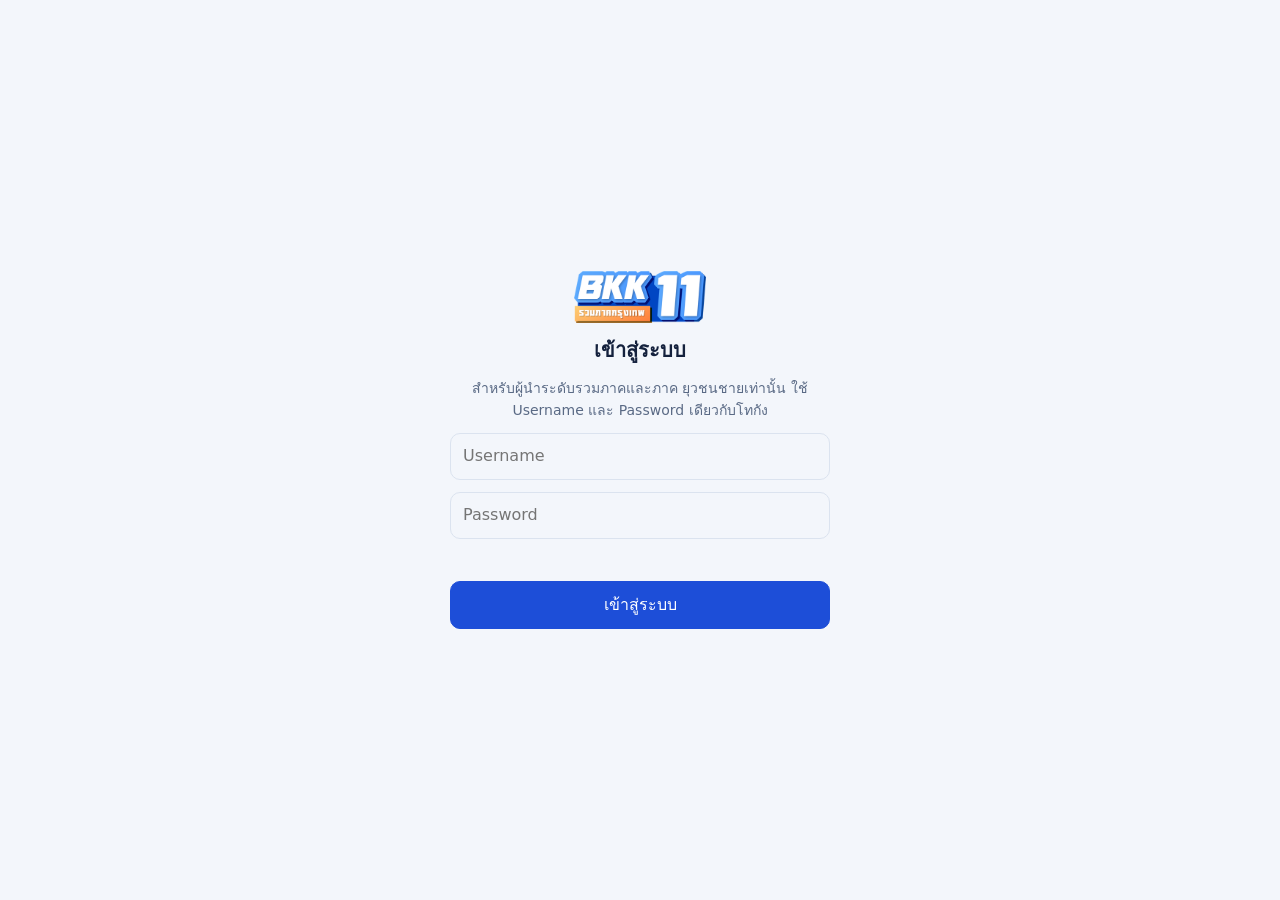
==== index.html @ a371a0e1 "publish 53c1bf3" ====
<!DOCTYPE html>
<html lang="th">
<head>
<meta charset="utf-8">
<meta http-equiv="Content-Security-Policy" content="default-src 'self'; script-src 'self' 'sha256-mT9odnDzJzfBz4e263fY+2BQwwF2Q+GT6mLduDfjAtA=' 'sha256-Hk8VQSekG6UN3Jz0m8PnPAb4PW6BmAmcJpfe3RMShoQ=' 'sha256-FR8+faycVussydW7+wZdRPzF1A2oTduJspkl3uWVV74='; style-src 'self' https://fonts.googleapis.com 'sha256-twObkyRfcx3Y1MWbtVbzFSjQJfq7ZzlH93lX5yeFLM4='; font-src https://fonts.gstatic.com; img-src 'self' data: blob:; connect-src 'self' https://cqdzfsucpivsgznfpjxl.supabase.co https://script.google.com https://script.googleusercontent.com; manifest-src 'self'; worker-src 'self'; object-src 'none'; frame-src 'none'; base-uri 'self'; form-action 'self'">
<meta name="viewport" content="width=device-width, initial-scale=1, viewport-fit=cover">
<meta name="theme-color" content="#ffffff" media="(prefers-color-scheme: light)">
<meta name="theme-color" content="#151d2e" media="(prefers-color-scheme: dark)">
<meta name="description" content="ระบบสำหรับ Admin รภ.11 (รวมภาคกรุงเทพ 11)">
<title>ระบบสำหรับ Admin รภ.11</title>
<link rel="icon" href="favicon.ico" sizes="any">
<link rel="icon" type="image/png" href="favicon.png">
<link rel="apple-touch-icon" href="apple-touch-icon.png">
<link rel="manifest" href="manifest.webmanifest">
<meta name="mobile-web-app-capable" content="yes">
<meta name="apple-mobile-web-app-capable" content="yes">
<meta name="apple-mobile-web-app-status-bar-style" content="black-translucent">
<meta name="apple-mobile-web-app-title" content="Admin รภ.11">
<link rel="preconnect" href="https://fonts.googleapis.com">
<link rel="preconnect" href="https://fonts.gstatic.com" crossorigin>
<link href="https://fonts.googleapis.com/css2?family=Noto+Sans+Thai:wght@400;500;700&display=swap" rel="stylesheet">
<script>try{var th=localStorage.getItem("bkk11-theme");if(th==="light"||th==="dark")document.documentElement.dataset.theme=th}catch(e){}</script>
<style>
:root {
  color-scheme: light;
  --bg: #f3f6fb;
  --card: #fff;
  --ink: #14213d;
  --mute: #5a6a85;
  --line: #dbe3ef;
  --brand: #1d4ed8;
  --brand-ink: #fff;
  --warn: #b45309;
  --warn-bg: #fef3c7;
  --bad: #b91c1c;
  --bad-bg: #fee2e2;
  --ok: #166534;
  --ok-bg: #dcfce7;
  --lv-bkk: #1d4ed8;
  --lv-dept: #7c3aed;
  --lv-all: #c2410c;
  --v-bbn: #16a34a;
  --v-bkt: #ca8a04;
  --v-c2: #2563eb;
  --v-c3: #9333ea;
  --v-c4: #ea580c;
  --v-c5: #db2777;
  --r: 14px;
  --sat: env(safe-area-inset-top, 0px);
  --sal: env(safe-area-inset-left, 0px);
  --sar: env(safe-area-inset-right, 0px);
  --sab: env(safe-area-inset-bottom, 0px);
  --bar: #0b2a6f;
  --tabs-h: 0px;
  --hdr-h: 100px;   /* sticky header height, measured by JS */
}
@media (prefers-color-scheme: dark) {
  :root:not([data-theme="light"]) {
    color-scheme: dark;
    --bg: #0d1320;
    --card: #151d2e;
    --ink: #e6ecf7;
    --mute: #9fb0cc;
    --line: #27324a;
    --brand: #60a5fa;
    --brand-ink: #0a1a33;
    --warn: #fbbf24;
    --warn-bg: #3a2c08;
    --bad: #fca5a5;
    --bad-bg: #3b1414;
    --ok: #86efac;
    --ok-bg: #10301c;
    --lv-bkk: #60a5fa;
    --lv-dept: #c4b5fd;
    --lv-all: #fdba74;
    --v-bbn: #4ade80;
    --v-bkt: #facc15;
    --v-c2: #60a5fa;
    --v-c3: #c084fc;
    --v-c4: #fb923c;
    --v-c5: #f472b6;
  }
}
:root[data-theme="dark"] {
  color-scheme: dark;
  --bg: #0d1320;
  --card: #151d2e;
  --ink: #e6ecf7;
  --mute: #9fb0cc;
  --line: #27324a;
  --brand: #60a5fa;
  --brand-ink: #0a1a33;
  --warn: #fbbf24;
  --warn-bg: #3a2c08;
  --bad: #fca5a5;
  --bad-bg: #3b1414;
  --ok: #86efac;
  --ok-bg: #10301c;
  --lv-bkk: #60a5fa;
  --lv-dept: #c4b5fd;
  --lv-all: #fdba74;
  --v-bbn: #4ade80;
  --v-bkt: #facc15;
  --v-c2: #60a5fa;
  --v-c3: #c084fc;
  --v-c4: #fb923c;
  --v-c5: #f472b6;
}
* { box-sizing: border-box; margin: 0; }
[hidden] { display: none !important; }
html { -webkit-text-size-adjust: 100%; scroll-padding-bottom: calc(100px + var(--sab)); }   /* keep things scrolled into view clear of the floating menu */
button { touch-action: manipulation; }
body {
  font-family: "Noto Sans Thai", system-ui, sans-serif;
  background: var(--bg);
  color: var(--ink);
  line-height: 1.55;
  font-size: 16px;
  min-height: 100dvh;   /* a short page (the first tab) still fills the screen, so iOS places the fixed menu at the true bottom */
  overscroll-behavior-y: none;
}
header {
  position: sticky;
  top: 0;
  z-index: 6;
  display: flex;
  align-items: center;
  gap: 14px;
  background: var(--card);
  border-bottom: 1px solid var(--line);
  padding: calc(var(--sat) + 22px) max(16px, var(--sar)) 12px max(16px, var(--sal));
}
header img { flex: none; width: 96px; height: auto; }
main { padding: 0 max(16px, var(--sar)) calc(120px + var(--sab)) max(16px, var(--sal)); max-width: 640px; margin: 0 auto; }
section { margin-top: 16px; }

/* Floating glass menu at the bottom: icons only, the red badge is the only text */
.tabs {
  position: fixed;
  z-index: 20;
  left: 0;
  right: 0;
  margin: 0 auto;
  bottom: calc(var(--sab) + 12px);
  translate: 0 calc(-1 * var(--sab));   /* with the JS top (which ignores the inset) this lands at bottom + inset */
  display: flex;
  gap: 4px;
  width: min(calc(100% - 24px - var(--sal) - var(--sar)), 420px);
  padding: 6px;
  background: color-mix(in srgb, var(--card) 72%, transparent);
  -webkit-backdrop-filter: blur(22px) saturate(180%);
  backdrop-filter: blur(22px) saturate(180%);
  border: 1px solid color-mix(in srgb, var(--ink) 14%, transparent);
  border-radius: 28px;
  box-shadow: 0 8px 28px rgba(8, 20, 50, .22), inset 0 1px 0 rgba(255, 255, 255, .45);
}
.tab {
  flex: 1;
  display: flex;
  align-items: center;
  justify-content: center;
  min-height: 52px;
  padding: 0;
  font: inherit;
  color: color-mix(in srgb, var(--ink) 72%, transparent);
  background: transparent;
  border: 0;
  border-radius: 22px;
  cursor: pointer;
  transition: background .2s ease, color .2s ease;
}
.tab > span:not(.bdg) { position: absolute; width: 1px; height: 1px; overflow: hidden; clip-path: inset(50%); white-space: nowrap; }
.tab { position: relative; }
.hbtns { display: flex; flex: none; align-self: flex-start; gap: 2px; margin: -6px 0 0 auto; }
.ibtn {
  flex: none;
  display: grid;
  place-items: center;
  width: 44px;
  height: 44px;
  color: var(--mute);
  background: transparent;
  border: 0;
  border-radius: 12px;
  cursor: pointer;
}
.ibtn { position: relative; }
.ibtn .bdg { position: absolute; top: 3px; left: auto; right: 3px; margin: 0; }
.ibtn svg { width: 26px; height: 26px; fill: none; stroke: currentColor; stroke-width: 1.8; stroke-linecap: round; stroke-linejoin: round; }
.sdlg-head { position: sticky; top: 0; z-index: 1; display: flex; align-items: center; justify-content: space-between; padding: 6px 8px 6px 16px; background: var(--card); border-bottom: 1px solid var(--line); }
.sdlg-head h3 { font-size: 1.05rem; }
.sclose { display: grid; place-items: center; width: 44px; height: 44px; color: var(--mute); background: transparent; border: 0; border-radius: 12px; cursor: pointer; }
.sclose svg { width: 22px; height: 22px; fill: none; stroke: currentColor; stroke-width: 2; stroke-linecap: round; }
dialog.full { width: 100vw; max-width: 100vw; height: 100dvh; max-height: 100dvh; margin: 0; border-radius: 0; padding: 0; }
.mc-bar { position: sticky; top: 0; z-index: 2; display: flex; flex-wrap: wrap; align-items: center; gap: 6px 8px; padding: calc(var(--sat) + 6px) 8px 8px; background: var(--card); border-bottom: 1px solid var(--line); }
.mc-bar h3 { flex: 1; min-width: 0; font-size: 1.05rem; }
.mc-opts { display: flex; flex: 1 0 100%; flex-wrap: wrap; gap: 6px 8px; }
.mc-top { min-height: 38px; padding: 0 12px; font: inherit; font-size: .875rem; color: var(--ink); background: transparent; border: 1px solid var(--line); border-radius: 10px; cursor: pointer; }
.mc-fsx { position: fixed; z-index: 5; top: calc(var(--sat) + 8px); right: 10px; width: 44px; height: 44px; font: inherit; font-size: 1.1rem; color: var(--ink); background: color-mix(in srgb, var(--card) 80%, transparent); border: 1px solid var(--line); border-radius: 50%; opacity: .6; cursor: pointer; }
#mc.mc-fs .mc-bar { display: none; }
#mc.mc-fs .mc-doc { padding-top: calc(var(--sat) + 52px); }
.mc-modes { display: flex; flex: 1 0 100%; gap: 6px; }
.mc-modes button, .mc-tools button { min-height: 38px; padding: 0 12px; font: inherit; color: var(--mute); background: transparent; border: 1px solid var(--line); border-radius: 10px; cursor: pointer; }
.mc-modes button { flex: 1; }
.mc-modes button[aria-checked="true"] { color: var(--brand-ink); background: var(--brand); border-color: var(--brand); font-weight: 700; }
.mc-tools { display: flex; flex: 1 0 100%; flex-wrap: wrap; align-items: center; gap: 8px; }
.mc-tools span { min-width: 3.2em; text-align: center; color: var(--mute); font-size: .875rem; }
.mc-tools #mc-pdf { margin-left: auto; }
.mc-tools #mc-wake[aria-pressed="true"] { color: var(--brand); border-color: var(--brand); }
.mc-pane { max-width: 760px; margin: 0 auto; }
.mc-pane.form { padding: 16px 16px calc(24px + var(--sab)); }
.mc-fields { display: grid; gap: 14px; }
.mc-fields .mc-row { display: grid; grid-template-columns: minmax(0, 1fr) auto; gap: 8px; align-items: center; }
.mc-fields .lab { grid-column: 1 / -1; font-size: .8125rem; color: var(--mute); }
#mc-tpl { min-height: 60dvh; font-size: 16px; line-height: 1.6; }
.mc-doc { --mc-size: 24px; padding: 12px 18px calc(55dvh + var(--sab)); font-size: var(--mc-size); line-height: 1.95; }
.mc-doc p, .mc-doc h2 { margin: 0 0 1.1em; white-space: pre-line; overflow-wrap: anywhere; }
.mc-gap { height: 3.4em; }
.mc-doc h2 { margin-top: 1.4em; text-align: center; font-size: 1.12em; font-weight: 700; text-decoration: underline; text-underline-offset: .22em; }
#print-root { display: none; }
@media print {
  @page { size: A4; margin: 18mm 16mm; }
  html, body { background: #fff !important; color: #000 !important; }
  body > :not(#print-root) { display: none !important; }
  #print-root { display: block; font-size: 15pt; line-height: 1.85; color: #000; }
  #print-root p, #print-root h2 { margin: 0 0 .9em; white-space: pre-line; overflow-wrap: anywhere; break-inside: avoid; }
  #print-root .mc-gap { height: 1.4em; }
  #print-root h2 { margin-top: 1.2em; text-align: center; font-size: 1.1em; text-decoration: underline; break-after: avoid; }
  #print-root .mc-note { text-align: center; font-size: .85em; }
  #print-root mark { padding: 0; color: #000; font-weight: 700; background: none; text-decoration: underline; text-underline-offset: .15em; }
}
.mc-doc .mc-note { margin-top: 1.6em; text-align: center; color: var(--mute); font-size: .82em; line-height: 1.7; }
.mc-doc mark { padding: 0 .2em; color: var(--ink); font-weight: 700; background: color-mix(in srgb, var(--brand) 24%, transparent); border-radius: 6px; }
.mc-doc mark.empty { color: var(--warn); background: var(--warn-bg); }
#ms-q { margin-bottom: 4px; }
.mslist { display: grid; gap: 8px; margin: 8px 0; padding: 0; list-style: none; max-height: 46dvh; overflow: auto; }
.mslist button { display: grid; gap: 2px; width: 100%; padding: 10px 12px; text-align: left; font: inherit; color: var(--ink); background: var(--bg); border: 1px solid var(--line); border-radius: 10px; cursor: pointer; }
.mslist small { font-size: .8125rem; color: var(--mute); }
.vhead { display: flex; align-items: center; gap: 8px; margin: 4px 0 10px; }
.vmonth { flex: 1; text-align: center; font-size: 1.1rem; font-weight: 700; }
.vnav { flex: none; width: 44px; height: 44px; font: inherit; font-size: 1.5rem; line-height: 1; color: var(--ink); background: var(--card); border: 1px solid var(--line); border-radius: 12px; cursor: pointer; }
.vcover { display: flex; flex-wrap: wrap; align-items: center; justify-content: space-between; gap: 10px; margin: 0 0 12px; padding: 12px 14px; color: var(--warn); background: var(--warn-bg); border: 1px solid var(--warn); border-radius: var(--r); font-weight: 500; }
.vlegend { display: flex; flex-wrap: wrap; gap: 6px 18px; margin: 0 0 10px; font-size: .8125rem; color: var(--mute); }
.vdot { display: inline-block; width: 10px; height: 10px; border-radius: 50%; }
.vlegend .vdot { margin-right: 6px; }
.vdot.bbn { background: var(--v-bbn); }
.vdot.bkt { background: var(--v-bkt); }
.vdot.c2 { background: var(--v-c2); }
.vdot.c3 { background: var(--v-c3); }
.vdot.c4 { background: var(--v-c4); }
.vdot.c5 { background: var(--v-c5); }
.tab[hidden] { display: none; }
.vcal { display: grid; grid-template-columns: repeat(7, minmax(0, 1fr)); gap: 4px; }
.vdow { padding: 4px 0; text-align: center; font-size: .75rem; color: var(--mute); }
.vcell { display: flex; flex-direction: column; align-items: center; gap: 4px; min-height: 56px; padding: 6px 2px; font: inherit; color: var(--ink); background: var(--card); border: 1px solid var(--line); border-radius: 10px; cursor: pointer; }
.vcell.blank { visibility: hidden; border: 0; background: none; }
.vcell.today { border-color: var(--brand); border-width: 2px; padding: 5px 1px; }
.vcell.sel { background: color-mix(in srgb, var(--brand) 20%, var(--card)); border-color: var(--brand); }
.vnum { font-size: .9375rem; font-weight: 500; }
.vdots { display: flex; flex-wrap: wrap; justify-content: center; gap: 3px; min-height: 10px; }
.vdots small { font-size: .6875rem; line-height: 10px; color: var(--mute); }
.vtop { display: flex; align-items: center; justify-content: space-between; gap: 10px; margin: 20px 0 0; }
.vtop h3 { font-size: 1rem; }
.vcard .pill { align-self: center; min-height: 36px; padding: 0 12px; margin-right: 12px; font: inherit; font-size: .75rem; font-weight: 700; border: 0; cursor: pointer; }
.vcard .chead { padding-left: 14px; }
.swipe { position: relative; }
.swact { position: absolute; top: 0; right: 0; bottom: 0; display: flex; }
.swipe:not(.open):not(.dragging) .swact { visibility: hidden; }
.swact button { width: 72px; padding: 0; font: inherit; font-weight: 700; color: #fff; border: 0; cursor: pointer; }
.swact .sw-edit { background: #2563eb; }
.swact .sw-del { background: #dc2626; }
.swbody { position: relative; background: var(--card); transition: transform .2s ease; touch-action: pan-y; }
.swbody.drag { transition: none; }
/* ฐานข้อมูล YMD (the former YMD DB app) */
.ybar { position: sticky; top: var(--hdr-h); z-index: 4; display: flex; align-items: center; gap: 8px; margin: 0 calc(-1 * max(16px, var(--sal))) 0; padding: 10px max(16px, var(--sar)) 10px max(16px, var(--sal)); background: var(--bg); }
.ybar .field { flex: 1; min-width: 0; margin: 0; }
.ytog { display: flex; flex: none; padding: 3px; gap: 2px; background: var(--card); border: 1px solid var(--line); border-radius: 14px; }
.ytab { display: grid; place-items: center; width: 44px; height: 44px; color: var(--mute); background: none; border: 0; border-radius: 11px; cursor: pointer; }
.ytab svg { width: 24px; height: 24px; fill: none; stroke: currentColor; stroke-width: 1.9; stroke-linecap: round; stroke-linejoin: round; }
.ytab[aria-selected="true"] { color: var(--brand-ink); background: var(--brand); }
.yset { margin: 14px 0 6px; font-size: .9375rem; color: var(--mute); }
.fab.yfab-set { bottom: calc(168px + var(--sab)); width: 48px; height: 48px; right: calc(max(16px, var(--sar)) + 4px); color: var(--ink); background: var(--card); border: 1px solid var(--line); }
.fab.yfab-set svg { width: 24px; height: 24px; fill: none; stroke: currentColor; stroke-width: 1.8; stroke-linecap: round; stroke-linejoin: round; }
.ystat { margin-top: 4px; }
.chips button[aria-pressed="true"] { color: var(--brand-ink); background: var(--brand); }
.ybtns { display: flex; gap: 8px; }
.ysec { margin: 18px 0 0; font-size: .9375rem; color: var(--mute); }
.ycard.st-Active { --lc: var(--ok); }
.ycard.st-Visiting { --lc: var(--warn); }
.ycard.st-Passive { --lc: var(--mute); }
.ycard .ctop { align-items: center; height: 4rem; }   /* every card the same height: one line for the name, one for the details */
.ycard .cmain { padding: 0 0 0 12px; overflow: hidden; }
.ycard .ctitle { overflow: hidden; text-overflow: ellipsis; white-space: nowrap; }
.ycard .stag { margin-left: 6px; }
.ysub { display: flex; flex-wrap: nowrap; align-items: center; gap: 2px 6px; overflow: hidden; white-space: nowrap; }
.ysub > * { flex: none; }
.ysub > span:last-child:not(.ybadge):not(.ykhet) { flex: 0 1 auto; min-width: 0; overflow: hidden; text-overflow: ellipsis; }
.ybadge { padding: 0 8px; font-size: .75rem; font-weight: 700; line-height: 1.5; color: #fff; border-radius: 999px; }
.ybadge.Active { background: var(--ok); }
.ybadge.Visiting { background: var(--warn); }
.ybadge.Passive { background: var(--mute); }
.ykhet { padding: 0 8px; font-size: .75rem; line-height: 1.5; color: var(--brand); border: 1px solid var(--brand); border-radius: 999px; }
.yact { display: flex; flex: none; align-items: center; gap: 2px; padding-right: 6px; }
.yb { display: grid; place-items: center; width: 44px; height: 44px; color: var(--brand); border-radius: 50%; }
.yb.off { opacity: .3; }
.yb svg { width: 22px; height: 22px; fill: none; stroke: currentColor; stroke-width: 1.8; stroke-linecap: round; stroke-linejoin: round; }
.swact .sw-fav { background: #d97706; }
.swact .sw-tok { background: #7c3aed; }
.ylink { display: grid; gap: 8px; }
.ylinkcur { display: flex; flex-wrap: wrap; align-items: center; gap: 8px; font-size: .875rem; }
.yextra { display: grid; gap: 12px; }
.form label.fck { display: flex; align-items: center; gap: 10px; font-size: .9375rem; color: var(--ink); }
.form label.fck input { flex: none; width: 22px; height: 22px; min-height: 0; }
.ycols { display: grid; gap: 6px; margin: 0; padding: 0; list-style: none; }
.ycols li { display: flex; align-items: center; gap: 8px; min-height: 44px; }
.form .ycols label { flex: 1; flex-direction: row; display: flex; align-items: center; gap: 10px; font-size: .9375rem; color: var(--ink); }
.ycols label input { flex: none; width: 22px; height: 22px; min-height: 0; }
.ycols .stag { margin: 0; }
.fab { position: fixed; z-index: 6; right: max(16px, var(--sar)); bottom: calc(96px + var(--sab)); display: flex; align-items: center; justify-content: center; width: 56px; height: 56px; padding: 0; color: var(--brand-ink); background: var(--brand); border: 0; border-radius: 50%; box-shadow: 0 4px 14px rgba(0, 0, 0, .35); cursor: pointer; }
.fab svg { width: 28px; height: 28px; fill: none; stroke: currentColor; stroke-width: 2.6; stroke-linecap: round; }
.stag { display: inline-block; margin-left: 6px; padding: 0 6px; font-size: .6875rem; color: var(--mute); border: 1px solid var(--line); border-radius: 999px; vertical-align: middle; }
.vside { display: flex; flex-direction: column; align-items: center; justify-content: center; gap: 8px; margin-right: 12px; }
.vside .pill { margin-right: 0; }
.vshare { min-height: 36px; padding: 0 12px; font: inherit; font-size: .75rem; color: var(--brand); background: none; border: 1px solid var(--brand); border-radius: 999px; cursor: pointer; white-space: nowrap; }
.sharecard { display: grid; gap: 6px; padding: 14px 16px; background: var(--bg); border: 1px solid var(--line); border-left: 5px solid var(--lc, var(--brand)); border-radius: var(--r); line-height: 1.5; overflow-wrap: anywhere; }
.sharecard .sc-title { font-weight: 700; font-size: 1rem; }
.sharecard a { color: var(--brand); }
.vdot.ymd { background: var(--brand); }
.vdot.all { background: var(--mute); }
.sstick { position: sticky; top: var(--hdr-h); z-index: 4; margin: 0 calc(-1 * max(16px, var(--sal))) 0; padding: 4px max(16px, var(--sar)) 6px max(16px, var(--sal)); background: var(--bg); border-bottom: 1px solid var(--line); }
.sstick .vhead { margin: 0 0 6px; }
.sstick .vnav { width: 40px; height: 40px; }
.sstick .vlegend { flex-wrap: nowrap; align-items: center; gap: 6px 14px; margin: 6px 0 0; white-space: nowrap; }
.sstick.mini .vcell:not(.cur), .sstick.mini .vlegend { display: none; }
.sstick.mini .vhead { margin-bottom: 4px; }
.stog { display: none; align-items: center; justify-content: center; gap: 6px; min-height: 34px; margin: 6px auto 0; padding: 0 16px; font: inherit; font-size: .8125rem; font-weight: 700; color: var(--brand); background: color-mix(in srgb, var(--brand) 10%, var(--card)); border: 1px solid var(--brand); border-radius: 999px; cursor: pointer; }
.sstick.mini .stog, .sstick.pin .stog { display: flex; }
.stog svg { width: 18px; height: 18px; fill: none; stroke: currentColor; stroke-width: 2.6; stroke-linecap: round; stroke-linejoin: round; transition: transform .2s ease; }
.stog .t-fold, .sstick.pin .stog .t-open { display: none; }
.sstick.pin .stog .t-fold { display: inline; }
.sstick.pin .stog svg { transform: rotate(180deg); }
.sstick.mini .vnav { width: 34px; height: 34px; }
#panel-schedule { overflow-anchor: none; }   /* the calendar shrinking must not make the browser re-scroll the list */
.scal { gap: 3px; }
.scal .vdow { padding: 0; font-size: .6875rem; }
.scal .vcell { min-height: 38px; gap: 2px; padding: 3px 2px; border-radius: 8px; }
.scal .vcell.today { padding: 2px 1px; }
.scal .vnum { font-size: .8125rem; }
.scal .vdot { width: 7px; height: 7px; }
.scal .vdots { min-height: 7px; gap: 2px; }
.smonth { margin: 22px 0 0; padding-bottom: 6px; font-size: 1.05rem; font-weight: 700; border-bottom: 2px solid var(--line); }
.sgroup, .smonth { scroll-margin-top: calc(var(--hdr-h) + var(--sstick, 330px) + 6px); }
.sgroup.sel { color: var(--brand); }
.sgroup { margin: 14px 0 6px; font-size: .875rem; font-weight: 700; color: var(--mute); }
.sgroup.today { color: var(--brand); }
.scard { border-left: 4px solid var(--mute); }
.scard.ymd { border-left-color: var(--brand); }
.scard.past { opacity: .55; }
.scard .pill { align-self: center; margin-right: 12px; }
.addcal.addmonth { margin: 0 0 0 auto; padding: 0 0 0 8px; }
.addcal { min-height: 36px; margin-top: 2px; padding: 6px 0; font: inherit; font-size: .8125rem; color: var(--brand); background: none; border: 0; cursor: pointer; }
.scard .chead { padding: 12px 8px 12px 14px; gap: 12px; cursor: default; }
.stime { flex: none; width: 56px; font-size: .875rem; font-weight: 700; line-height: 1.3; color: var(--brand); text-align: center; overflow-wrap: anywhere; }
.stime.none { font-weight: 500; font-size: .75rem; color: var(--mute); }
.chips { display: flex; flex-wrap: wrap; gap: 6px; }
.chips button { padding: 4px 12px; font: inherit; font-size: .875rem; color: var(--brand); background: transparent; border: 1px solid var(--brand); border-radius: 999px; cursor: pointer; }
.vseg { display: grid; grid-template-columns: repeat(2, minmax(0, 1fr)); gap: 8px; }
.morelist { display: grid; grid-auto-rows: 1fr; gap: 12px; padding: 16px; }
a.morebtn { text-decoration: none; }
.morebtn { display: flex; align-items: center; gap: 14px; width: 100%; min-height: 76px; padding: 14px 16px; text-align: left; font: inherit; color: var(--ink); background: var(--bg); border: 1px solid var(--line); border-radius: var(--r); cursor: pointer; }
.moreico { flex: none; width: 2rem; text-align: center; font-size: 1.75rem; line-height: 1; }
.moretxt { display: grid; gap: 2px; min-width: 0; }
.moretxt small { font-size: .8125rem; color: var(--mute); }
#panel-settings { display: grid; gap: 14px; padding: 16px; }
#panel-settings > details { margin-top: 0; }
#panel-settings .mjson { margin-top: 0; }
.mjson[open] { padding-bottom: 16px; }
.mjson > summary + * { margin-top: 4px; }
.mjson > :not(summary) + :not(summary) { margin-top: 12px; }
.sbox { display: grid; gap: 10px; padding: 14px 16px 16px; background: var(--card); border: 1px solid var(--line); border-radius: var(--r); }
.sbox .lab { font-weight: 500; }
.sbox .meta, .sbox .warnline { margin: 0; }
.sbox.stale { border-color: var(--warn); }
.seg { display: grid; grid-template-columns: repeat(3, minmax(0, 1fr)); gap: 8px; }
.tablist { display: contents; }
.bdg {
  position: absolute;
  top: 4px;
  left: calc(50% + 6px);
  min-width: 18px;
  height: 18px;
  padding: 0 5px;
  font-size: .6875rem;
  font-weight: 700;
  line-height: 18px;
  text-align: center;
  color: #fff;
  background: #e11d48;
  border-radius: 9px;
}
.tab svg {
  width: 26px;
  height: 26px;
  fill: none;
  stroke: currentColor;
  stroke-width: 1.8;
  stroke-linecap: round;
  stroke-linejoin: round;
}
.tab svg { width: 28px; height: 28px; stroke-width: 1.9; }
.tab[aria-selected="true"] { color: var(--brand); background: color-mix(in srgb, var(--brand) 16%, transparent); box-shadow: inset 0 0 0 1px color-mix(in srgb, var(--brand) 28%, transparent); }
.tab .bdg { box-shadow: 0 0 0 2px color-mix(in srgb, var(--card) 85%, transparent); }

.list { display: grid; gap: 12px; margin-top: 12px; list-style: none; padding: 0; }
.card {
  background: var(--card);
  border: 1px solid var(--line);
  border-left: 5px solid var(--lc, var(--brand));
  border-radius: var(--r);
  overflow: hidden;
}
.card.past { opacity: .6; }
.ctop { display: flex; align-items: stretch; }
.tick {
  flex: none;
  position: relative;
  width: 48px;
  min-height: 52px;
  background: none;
  border: 0;
  cursor: pointer;
}
.tick::before {
  content: "";
  position: absolute;
  left: 50%;
  top: 50%;
  width: 24px;
  height: 24px;
  margin: -12px 0 0 -12px;
  border: 2px solid var(--mute);
  border-radius: 50%;
}
.tick.on::before { background: var(--ok); border-color: var(--ok); }
.tick.on::after {
  content: "";
  position: absolute;
  left: 50%;
  top: 50%;
  width: 6px;
  height: 11px;
  margin: -8px 0 0 -3px;
  border: solid var(--card);
  border-width: 0 2.5px 2.5px 0;
  transform: rotate(45deg);
}
.card.done { opacity: .75; }
.card.done .ctitle { text-decoration: line-through; color: var(--mute); }
.chead {
  display: flex;
  align-items: center;
  gap: 10px;
  flex: 1;
  min-width: 0;
  min-height: 52px;
  padding: 8px 12px 8px 0;
  font: inherit;
  color: inherit;
  text-align: left;
  background: none;
  border: 0;
  cursor: pointer;
}
.cmain { flex: 1; min-width: 0; }
.ctitle { font-size: .9375rem; font-weight: 500; line-height: 1.35; }
.meta { font-size: .8125rem; color: var(--mute); margin-top: 2px; }
.lvl { color: var(--lc); font-weight: 700; }
.chev {
  flex: none;
  width: 8px;
  height: 8px;
  margin: 0 3px 3px;
  border-right: 2px solid var(--mute);
  border-bottom: 2px solid var(--mute);
  transform: rotate(45deg);
  transition: transform .15s;
}
.chead[aria-expanded="true"] .chev { transform: rotate(-135deg); margin: 4px 3px 0; }
.chead:disabled { cursor: default; }
.chead:disabled .chev { visibility: hidden; }
.pill {
  flex: none;
  font-size: .75rem;
  font-weight: 700;
  padding: 2px 10px;
  border-radius: 999px;
  white-space: nowrap;
}
.pill.ok { background: var(--ok-bg); color: var(--ok); }
.pill.warn { background: var(--warn-bg); color: var(--warn); }
.pill.bad { background: var(--bad-bg); color: var(--bad); }
.pill.mute { background: var(--line); color: var(--mute); }
.pill.dot { width: 14px; height: 14px; padding: 0; }
.pill.dot.ok { background: var(--ok); }
.pill.dot.warn { background: var(--warn); }
.body { padding: 0 14px 12px 48px; font-size: .9375rem; }
.body p + p { margin-top: 4px; }
.body a { color: var(--brand); word-break: break-all; }
.verify { display: inline-block; margin-top: 8px; font-size: .75rem; color: var(--warn); background: var(--warn-bg); padding: 2px 8px; border-radius: 6px; }

.cal {
  display: block;
  width: 100%;
  min-height: 44px;
  margin-top: 10px;
  font: inherit;
  font-size: .875rem;
  font-weight: 500;
  color: var(--brand);
  background: transparent;
  border: 1px solid var(--brand);
  border-radius: 10px;
  cursor: pointer;
}
.ask {
  display: flex;
  align-items: center;
  justify-content: space-between;
  gap: 10px;
  margin-bottom: 12px;
  padding: 10px 14px;
  font-size: .875rem;
  background: var(--card);
  border: 1px dashed var(--line);
  border-radius: var(--r);
}
.ask button {
  flex: none;
  min-height: 40px;
  padding: 0 14px;
  font: inherit;
  font-weight: 500;
  color: var(--brand-ink);
  background: var(--brand);
  border: 0;
  border-radius: 999px;
  cursor: pointer;
}

.chead.nt { padding-left: 14px; }
.body.flush { padding-left: 14px; }
.occ { border-top: 1px solid var(--line); }
.occ-head {
  display: flex;
  align-items: center;
  gap: 10px;
  width: 100%;
  min-height: 46px;
  padding: 6px 0;
  font: inherit;
  color: inherit;
  text-align: left;
  background: none;
  border: 0;
  cursor: pointer;
}
.occ-head .occ-date { flex: 1; min-width: 0; font-size: .9rem; font-weight: 700; color: var(--brand); }
.occtop { display: flex; align-items: center; }
.otick {
  flex: none;
  position: relative;
  width: 34px;
  min-height: 46px;
  background: none;
  border: 0;
  cursor: pointer;
}
.otick::before {
  content: "";
  position: absolute;
  left: 50%;
  top: 50%;
  width: 19px;
  height: 19px;
  margin: -10px 0 0 -10px;
  border: 2px solid var(--mute);
  border-radius: 50%;
}
.otick.on::before { background: var(--ok); border-color: var(--ok); }
.otick.on::after {
  content: "";
  position: absolute;
  left: 50%;
  top: 50%;
  width: 5px;
  height: 9px;
  margin: -6px 0 0 -2px;
  border: solid var(--card);
  border-width: 0 2px 2px 0;
  transform: rotate(45deg);
}
.occtop .occ-head { flex: 1; }
.occ.done .occ-date, .occ.done .mtitle { opacity: .65; }
.occ-head[aria-expanded="true"] .chev { transform: rotate(-135deg); margin: 4px 3px 0; }
.occ-body { padding: 0 0 12px; }
.tag { font-size: .6875rem; font-weight: 500; color: var(--warn); background: var(--warn-bg); padding: 1px 6px; border-radius: 6px; white-space: nowrap; }
.btns.top { margin: 0 0 6px; }
.promo { margin: 0 0 8px; white-space: pre-wrap; word-break: break-word; }
.warnline { font-size: .8125rem; color: var(--warn); margin-bottom: 8px; }
.btn {
  min-height: 44px;
  padding: 0 16px;
  font: inherit;
  font-weight: 500;
  color: var(--brand-ink);
  background: var(--brand);
  border: 1px solid var(--brand);
  border-radius: 10px;
  cursor: pointer;
}
a.btn { display: flex; align-items: center; justify-content: center; text-decoration: none; }
.hsec { margin-top: 24px; }
.hsec:first-child { margin-top: 0; }
.hsec + .hsec { margin-top: 32px; padding-top: 24px; border-top: 1px solid var(--line); }
#panel-items { margin-top: 0; }
.subtabs { position: sticky; top: var(--hdr-h); z-index: 4; display: flex; gap: 6px; margin: 0 calc(-1 * max(16px, var(--sal))) 0; padding: 10px max(16px, var(--sar)) 10px max(16px, var(--sal)); overflow-x: auto; scrollbar-width: none; background: var(--bg); }
.subtabs::-webkit-scrollbar { display: none; }
.subtab { flex: 1 0 auto; display: inline-flex; align-items: center; justify-content: center; gap: 5px; min-height: 40px; padding: 0 11px; font: inherit; font-size: .875rem; font-weight: 500; color: var(--mute); background: var(--card); border: 1px solid var(--line); border-radius: 999px; cursor: pointer; white-space: nowrap; }
.subtab[aria-selected="true"] { color: var(--brand-ink); background: var(--brand); border-color: var(--brand); font-weight: 700; }
.subtab .bdg { position: static; margin: 0; }
.subpanel { padding-top: 6px; }
.sech { font-size: 1rem; font-weight: 700; color: var(--ink); }
.btn.ghost { color: var(--brand); background: transparent; }
.btn.danger { color: var(--bad); background: transparent; border-color: var(--bad); }
.btn.sm { min-height: 40px; }
.btn.xs { flex: none; align-self: center; min-width: 72px; min-height: 34px; margin-right: 10px; padding: 0 10px; font-size: .75rem; }
.btns { display: flex; gap: 10px; margin-top: 10px; }
.occ .btns { margin-top: 6px; }
.btns .btn { flex: 1; }
.toprow { display: flex; gap: 10px; margin-bottom: 12px; }
.addbtn { flex: 1; }
.mjson {
  margin-top: 16px;
  padding: 0 16px;
  background: var(--card);
  border: 1px solid var(--line);
  border-radius: var(--r);
}
.mjson summary { color: var(--ink); font-weight: 500; }
.mreader { display: grid; gap: 6px; margin: 10px 0 12px; }
.mr { display: flex; gap: 10px; align-items: flex-start; padding: 8px 10px; background: var(--bg); border-radius: 10px; }
.mr-m { flex: none; width: 44px; font-weight: 700; color: var(--brand); }
.mr-v { flex: 1; min-width: 0; display: grid; gap: 2px; font-size: .875rem; }
.mr.blank { padding: 4px 10px; }
.mr.blank .mr-v { color: var(--mute); }
.kv { display: flex; gap: 8px; }
.kv .k { flex: none; color: var(--mute); }
.kv .k::after { content: ":"; }
.kv .v { word-break: break-all; }
.mjson textarea.plain { font-family: inherit; font-size: 16px; }
.cpbtn { margin-top: 8px; }
.btns .cpbtn { margin-top: 0; }
.mbody .btns .btn { padding: 6px 8px; font-size: .875rem; line-height: 1.25; }
.mlabel { display: block; margin: 4px 0; font-size: .8125rem; color: var(--mute); }
.mjson .hint { margin: 8px 0; font-size: .8125rem; color: var(--mute); }
#push-devices { padding-left: 18px; margin-top: 8px; }
.field, .form input, .form select, .form textarea, .mjson textarea {
  width: 100%;
  font: inherit;
  font-size: 16px;
  color: var(--ink);
  background: var(--bg);
  border: 1px solid var(--line);
  border-radius: 10px;
  padding: 10px 12px;
}
.form textarea, .mjson textarea { min-height: 120px; resize: vertical; font-family: ui-monospace, Menlo, monospace; font-size: 14px; }
.form textarea.plain { font-family: inherit; font-size: 16px; }
dialog {
  margin: auto;
  overflow: auto;
  width: min(92vw, 520px);
  max-height: calc(var(--vvh, 100dvh) - var(--sat) - var(--sab) - 32px);   /* never taller than what is really visible (keyboard, bars); the dialog scrolls inside */
  overscroll-behavior: contain;
  -webkit-overflow-scrolling: touch;
  padding: 0;
  color: var(--ink);
  background: var(--card);
  border: 0;
  border-radius: var(--r);
}
dialog::backdrop { background: rgb(0 0 0 / .5); }
/* settings popups on a phone: 75% of the visible screen height, the content scrolls inside */
@media (max-width: 700px), (max-height: 500px) { #ycols, #settings { height: calc(var(--vvh, 100dvh) * .75); } }
.form { --fp: 16px; display: grid; grid-template-columns: minmax(0, 1fr); gap: 12px; padding: var(--fp); }
/* long forms scroll inside the popup; the title and the buttons stay in reach */
dialog > .form > h3:first-child { position: sticky; top: 0; z-index: 2; margin: calc(-1 * var(--fp)) calc(-1 * var(--fp)) 0; padding: var(--fp) var(--fp) 8px; background: var(--card); }
dialog > .form > .btns:last-child { position: sticky; bottom: 0; z-index: 2; margin: 0 calc(-1 * var(--fp)) calc(-1 * var(--fp)); padding: 10px var(--fp) var(--fp); background: var(--card); border-top: 1px solid var(--line); }
.form h3 { font-size: 1.05rem; }
.form label { display: grid; grid-template-columns: minmax(0, 1fr); min-width: 0; gap: 4px; font-size: .8125rem; color: var(--mute); }
.form .hint { font-size: .75rem; color: var(--mute); }
.frow { display: grid; grid-template-columns: minmax(0, 1fr) minmax(0, 1fr); gap: 10px; }
.form input[type="date"], .form input[type="time"] { min-width: 0; max-width: 100%; min-height: 46px; -webkit-appearance: none; appearance: none; }
.months { display: grid; gap: 12px; margin-top: 12px; list-style: none; padding: 0; }
.mrow {
  display: flex;
  align-items: center;
  gap: 12px;
  background: var(--card);
  border: 1px solid var(--line);
  border-radius: var(--r);
  padding: 14px 16px;
}
.mrow.swipe { display: block; padding: 0; overflow: hidden; }
.mrow .minner { display: flex; align-items: center; gap: 12px; padding: 14px 16px; }
.mrow.next .minner { padding: 13px 15px; }
.mrow.past { opacity: .75; }
.mrow.done { opacity: .6; }
.mrow.next { border: 2px solid var(--brand); padding: 13px 15px; }
.mbody .meta + .meta { margin-top: 6px; }
.mbody .btns { margin-top: 12px; }
.mrow.none .mtitle { color: var(--mute); }
.mon { flex: none; width: 40px; font-weight: 700; color: var(--brand); }
.mbody { flex: 1; min-width: 0; }
.mtitle { font-weight: 500; }
.empty { color: var(--mute); text-align: center; padding: 18px 0; }

details { margin-top: 16px; }
summary { cursor: pointer; min-height: 44px; padding: 6px 0; display: flex; align-items: center; color: var(--mute); font-size: .9rem; }


.lock {
  position: fixed;
  inset: 0;
  z-index: 100;
  display: grid;
  place-items: center;
  padding: calc(var(--sat) + 24px) 24px 24px;
  background: var(--bg);
  overflow: auto;
}
#mlogin { z-index: 110; }
.lockbox { width: min(100%, 380px); display: grid; gap: 12px; justify-items: center; text-align: center; }
.lockbox h2 { font-size: 1.25rem; }
.lockbox .hint { font-size: .875rem; color: var(--mute); }
.lockbox .field, .lockbox .btn { width: 100%; }
.lockbox .warnline { min-height: 1.4em; margin: 0; }
.toast {
  position: fixed;
  left: 50%;
  bottom: calc(var(--sab) + 96px);
  transform: translateX(-50%);
  z-index: 120;
  max-width: min(92vw, 460px);
  padding: 10px 16px;
  color: var(--bg);
  text-align: center;
  white-space: pre-line;
  word-break: break-word;
  font-size: .875rem;
  background: var(--ink);
  border-radius: 12px;
  box-shadow: 0 6px 20px rgb(0 0 0 / .25);
}
.sr { position: absolute; left: -9999px; width: 1px; height: 1px; opacity: 0; }

:focus-visible { outline: 2px solid var(--brand); outline-offset: 2px; }
@media (hover: hover) {
  .btn:hover { filter: brightness(1.08); }
  .btn.ghost:hover, .btn.danger:hover { background: color-mix(in srgb, currentColor 10%, transparent); filter: none; }
  .chead:hover { background: color-mix(in srgb, var(--ink) 4%, transparent); }
  .tab:hover { color: var(--ink); }
  .chip:hover { border-color: var(--brand); }
  .mjson summary:hover { color: var(--brand); }
}

/* iPad / computer screens (portrait iPad from 744px up too): wider layout, tabs in a row, cards in columns, editors beside the list */
@media (min-width: 700px) {
  :root { --maxw: 1120px; --gutter: max(24px, var(--sal), var(--sar), calc((100% - var(--maxw)) / 2)); }
  header { padding-left: var(--gutter); padding-right: var(--gutter); }
  header img { width: 120px; }
  main { max-width: var(--maxw); padding: 0 max(24px, var(--sar)) calc(120px + var(--sab)) max(24px, var(--sal)); }
  section { margin-top: 24px; }
  #items, #overdue, #done, #rooms, #rooms-done, #rooms-past {
    grid-template-columns: repeat(auto-fill, minmax(360px, 1fr));
    align-items: start;
  }
  #mjson-text { min-height: 240px; }
  #sub-monthly { max-width: 760px; }
  .subtabs, .ybar { margin: 0; padding-left: 0; padding-right: 0; }
  .subtab { flex: none; padding: 0 20px; font-size: .9375rem; }
  dialog { width: min(90vw, 640px); }
  .form { --fp: 24px; gap: 14px; }
  .form textarea.plain { min-height: 220px; }
  #f-json { min-height: 140px; }
  .occ .promo { max-width: 72ch; }
  /* Bigger touch targets for the shared pieces on tablets */
  .btn { min-height: 48px; }
  .btn.sm { min-height: 44px; }
  .mc-doc { padding-left: 32px; padding-right: 32px; }
  .scal .vcell { min-height: 46px; }
  .sstick { margin-left: -24px; margin-right: -24px; padding-left: 24px; padding-right: 24px; }
}
/* iPad landscape and larger screens: calendar on the left (stays in view), the long list on the right */
@media (min-width: 1000px) {
  :root { --maxw: 1180px; }
  #panel-schedule:not([hidden]), #panel-visits:not([hidden]) { display: grid; grid-template-columns: minmax(380px, 440px) minmax(0, 1fr); gap: 0 32px; align-items: start; }
  .sstick, .vleft { position: sticky; top: calc(var(--hdr-h) + 12px); margin: 0; padding: 14px; background: var(--card); border: 1px solid var(--line); border-radius: var(--r); }
  .vleft { z-index: 1; }
  .sstick { z-index: 1; }
  .sstick .vhead { margin-bottom: 10px; }
  .scal .vcell { min-height: 56px; }
  .sgroup, .smonth { scroll-margin-top: calc(var(--hdr-h) + 20px); }
  .sgroup:first-child, .smonth:first-child { margin-top: 0; }
  #panel-visits .vright { min-width: 0; }
  #panel-visits .vright .vtop { margin-top: 0; }
  .fab { right: max(28px, var(--sar)); }
}
@media (min-width: 1280px) {
  :root { --maxw: 1260px; }
}

/* ---------- BKK11 loader (same block in Tokan / YMD Maps / Admin) ---------- */
.bkk-loader {
  --l-bg: var(--bg, #f4f5f7);
  --l-fg: var(--text, var(--ink, #1f2430));
  --l-dim: var(--text-dim, var(--mute, #6b7280));
  position: fixed;
  inset: 0;
  z-index: 10000;
  display: flex;
  flex-direction: column;
  align-items: center;
  justify-content: center;
  gap: 14px;
  padding: 24px;
  background: var(--l-bg);
  color: var(--l-fg);
  font-family: inherit;
  transition: opacity 0.4s ease, visibility 0.4s;
}

.bkk-loader.is-hidden {
  opacity: 0;
  visibility: hidden;
  pointer-events: none;
}

.bkk-loader__mark {
  position: relative;
  width: 116px;
  height: 116px;
  display: grid;
  place-items: center;
  margin-bottom: 6px;
}

/* วงแหวนหมุน 5 สี (สีเดียวกับไอคอนคนจับมือ) บนรางจาง ๆ */
.bkk-loader__mark::before,
.bkk-loader__ring {
  content: "";
  position: absolute;
  inset: 0;
  border-radius: 50%;
}

.bkk-loader__mark::before {
  background: var(--l-dim);
  opacity: 0.16;
  -webkit-mask: radial-gradient(farthest-side, transparent calc(100% - 5px), #000 calc(100% - 4px));
  mask: radial-gradient(farthest-side, transparent calc(100% - 5px), #000 calc(100% - 4px));
}

.bkk-loader__ring {
  background: conic-gradient(from 0deg, rgba(0, 0, 0, 0) 0deg, #be1e2d 60deg, #ffc20e 130deg, #8cc152 200deg, #2563eb 270deg, #1f3a6e 340deg, rgba(0, 0, 0, 0) 360deg);
  -webkit-mask: radial-gradient(farthest-side, transparent calc(100% - 5px), #000 calc(100% - 4px));
  mask: radial-gradient(farthest-side, transparent calc(100% - 5px), #000 calc(100% - 4px));
  animation: bkk-spin 1.3s linear infinite;
}

.bkk-loader__icon {
  width: 84px;
  height: 84px;
  padding: 12px;
  box-sizing: border-box;
  border-radius: 50%;
  background: #fff;
  box-shadow: 0 2px 10px rgba(0, 0, 0, 0.12);
  object-fit: contain;
  animation: bkk-pulse 1.8s ease-in-out infinite;
}

.bkk-loader__brand {
  height: 30px;
  width: auto;
}

.bkk-loader__text {
  margin: 0;
  min-height: 1.5em;
  font-size: 0.92rem;
  color: var(--l-dim);
  text-align: center;
}

/* โหลดนานผิดปกติ: ลิงก์ลองใหม่โผล่หลัง 20 วินาที (ใช้ CSS ล้วน จึงทำงานแม้สคริปต์พัง) */
.bkk-loader__retry {
  margin-top: 4px;
  padding: 8px 16px;
  border: 1px solid var(--l-dim);
  border-radius: 999px;
  color: var(--l-fg);
  font-size: 0.85rem;
  text-decoration: none;
  opacity: 0;
  pointer-events: none;
  animation: bkk-reveal 0.3s ease 20s forwards;
}

.bkk-loader.alt .bkk-loader__retry {
  animation-name: bkk-reveal-b;
}

@keyframes bkk-spin { to { transform: rotate(360deg); } }
@keyframes bkk-pulse { 0%, 100% { transform: scale(1); } 50% { transform: scale(1.08); } }
@keyframes bkk-reveal { to { opacity: 1; pointer-events: auto; } }
@keyframes bkk-reveal-b { to { opacity: 1; pointer-events: auto; } }

@media (prefers-reduced-motion: reduce) {
  .bkk-loader__ring { animation-duration: 3.5s; }
  .bkk-loader__icon { animation: none; }
  .bkk-loader { transition-duration: 0.01s; }
}

/* Admin: โลโก้รวมภาค 11 อย่างเดียว (ไม่มีไอคอนแอป) + แถบ 5 สีวิ่ง */
.bkk-loader--logo { gap: 22px; }
.bkk-loader--logo .bkk-loader__brand {
  width: min(240px, 62vw);
  height: auto;
  animation: bkk-pulse 1.8s ease-in-out infinite;
}
.bkk-loader__bar {
  width: min(190px, 48vw);
  height: 4px;
  border-radius: 999px;
  background: linear-gradient(90deg, #be1e2d, #ffc20e, #8cc152, #2563eb, #1f3a6e, #be1e2d);
  background-size: 200% 100%;
  animation: bkk-slide 1.4s linear infinite;
}
@keyframes bkk-slide { to { background-position: -200% 0; } }
@media (prefers-reduced-motion: reduce) {
  .bkk-loader--logo .bkk-loader__brand { animation: none; }
  .bkk-loader__bar { animation-duration: 4s; }
}
</style>
</head>
<body>
<div id="bkkLoader" class="bkk-loader bkk-loader--logo" role="status" aria-live="polite">
  <img class="bkk-loader__brand" src="logo.png" alt="BKK11 รวมภาคกรุงเทพ" width="240" height="94">
  <span class="bkk-loader__bar" aria-hidden="true"></span>
  <p class="bkk-loader__text">กำลังโหลดระบบ Admin…</p>
  <a class="bkk-loader__retry" href="">โหลดไม่ขึ้น? ลองใหม่</a>
</div>
<script>
/* BKK11 loader: BKKLoader.show(ข้อความ) / BKKLoader.hide() */
(function () {
  var el = document.getElementById('bkkLoader');
  if (!el) { window.BKKLoader = { show: function () {}, hide: function () {} }; return; }
  var text = el.querySelector('.bkk-loader__text');
  var base = text.textContent;
  var MIN_MS = 450;            // อย่าให้แวบเร็วจนดูกระพริบ
  var shownAt = Date.now(), slowTimer = 0, hideTimer = 0;

  function arm() {
    clearTimeout(slowTimer);
    slowTimer = setTimeout(function () { text.textContent = 'ใช้เวลานานกว่าปกติ กรุณารอสักครู่…'; }, 8000);
    el.classList.toggle('alt');  // สลับ keyframes เพื่อให้นับ 20 วินาทีของลิงก์ลองใหม่ใหม่
  }

  window.BKKLoader = {
    show: function (msg) {
      clearTimeout(hideTimer);
      text.textContent = msg || base;
      shownAt = Date.now();
      el.classList.remove('is-hidden');
      el.setAttribute('aria-busy', 'true');
      arm();
    },
    hide: function () {
      clearTimeout(hideTimer);
      hideTimer = setTimeout(function () {
        clearTimeout(slowTimer);
        el.classList.add('is-hidden');
        el.setAttribute('aria-busy', 'false');
      }, Math.max(0, MIN_MS - (Date.now() - shownAt)));
    }
  };
  el.setAttribute('aria-busy', 'true');
  arm();
})();
</script>
<header>
  <img src="logo.png" width="96" height="38" alt="BKK11 รวมภาคกรุงเทพ">
  <h1 class="sr">ระบบสำหรับ Admin รภ.11</h1>
  <div class="hbtns">
  <button type="button" class="ibtn" id="more-btn" aria-haspopup="dialog" aria-label="เมนูอื่นๆ">
    <svg viewBox="0 0 24 24" aria-hidden="true"><rect x="4" y="4" width="6.5" height="6.5" rx="1.5"/><rect x="13.5" y="4" width="6.5" height="6.5" rx="1.5"/><rect x="4" y="13.5" width="6.5" height="6.5" rx="1.5"/><rect x="13.5" y="13.5" width="6.5" height="6.5" rx="1.5"/></svg>
  </button>
  <button type="button" class="ibtn" id="tab-settings" aria-haspopup="dialog" aria-label="ตั้งค่า">
    <span class="bdg" id="gear-bdg" hidden>!</span>
    <svg viewBox="0 0 24 24" aria-hidden="true"><circle cx="12" cy="12" r="3"/><path d="M19.4 15a1.7 1.7 0 0 0 .3 1.8l.1.1a2 2 0 1 1-2.8 2.8l-.1-.1a1.7 1.7 0 0 0-1.8-.3 1.7 1.7 0 0 0-1 1.5V21a2 2 0 1 1-4 0v-.1a1.7 1.7 0 0 0-1.1-1.5 1.7 1.7 0 0 0-1.8.3l-.1.1a2 2 0 1 1-2.8-2.8l.1-.1a1.7 1.7 0 0 0 .3-1.8 1.7 1.7 0 0 0-1.5-1H3a2 2 0 1 1 0-4h.1a1.7 1.7 0 0 0 1.5-1.1 1.7 1.7 0 0 0-.3-1.8l-.1-.1a2 2 0 1 1 2.8-2.8l.1.1a1.7 1.7 0 0 0 1.8.3H9a1.7 1.7 0 0 0 1-1.5V3a2 2 0 1 1 4 0v.1a1.7 1.7 0 0 0 1 1.5 1.7 1.7 0 0 0 1.8-.3l.1-.1a2 2 0 1 1 2.8 2.8l-.1.1a1.7 1.7 0 0 0-.3 1.8V9a1.7 1.7 0 0 0 1.5 1H21a2 2 0 1 1 0 4h-.1a1.7 1.7 0 0 0-1.5 1z"/></svg>
  </button>
  </div>
</header>

<nav class="tabs" aria-label="เมนู">
<div class="tablist" role="tablist">
  <button class="tab" role="tab" id="tab-items" data-tab="items" aria-controls="panel-items" aria-selected="false" tabindex="-1" aria-label="รายการที่ต้องส่ง">
    <svg viewBox="0 0 24 24" aria-hidden="true"><rect x="6" y="4" width="12" height="17" rx="2"/><path d="M9 4h6v3H9z"/><path d="M9 14l2 2 4-4"/></svg>
    <span>ต้องส่ง</span>
    <span class="bdg" hidden></span>
  </button>
  <button class="tab" role="tab" id="tab-visits" data-tab="visits" aria-controls="panel-visits" aria-selected="false" tabindex="-1" aria-label="นัดเยี่ยม">
    <svg viewBox="0 0 24 24" aria-hidden="true"><rect x="3" y="5" width="18" height="16" rx="2"/><path d="M3 10h18M8 3v4M16 3v4"/><path d="M8 14h.01M12 14h.01M16 14h.01M8 18h.01M12 18h.01"/></svg>
    <span>นัดเยี่ยม</span>
    <span class="bdg" hidden></span>
  </button>
  <button class="tab" role="tab" id="tab-schedule" data-tab="schedule" aria-controls="panel-schedule" aria-selected="false" tabindex="-1" aria-label="รายการ">
    <svg viewBox="0 0 24 24" aria-hidden="true"><circle cx="12" cy="12" r="9"/><path d="M12 7v5l3 2"/></svg>
    <span>รายการ</span>
    <span class="bdg" hidden></span>
  </button>
  <button class="tab" role="tab" id="tab-ymd" data-tab="ymd" aria-controls="panel-ymd" aria-selected="false" tabindex="-1" aria-label="ฐานข้อมูล YMD">
    <svg viewBox="0 0 24 24" aria-hidden="true"><path d="M12 21s-6-5.2-6-10a6 6 0 0 1 12 0c0 4.8-6 10-6 10z"/><circle cx="12" cy="11" r="2.2"/></svg>
    <span>YMD DB</span>
  </button>
</div>
</nav>

<main>
  <section id="panel-items" role="tabpanel" aria-labelledby="tab-items" hidden>
    <div class="subtabs" role="tablist" aria-label="หมวด">
      <button type="button" class="subtab" role="tab" id="subtab-items" data-sub="items" aria-controls="sub-items" aria-selected="true">แจ้งข่าว<span class="bdg" hidden></span></button>
      <button type="button" class="subtab" role="tab" id="subtab-rooms" data-sub="rooms" aria-controls="sub-rooms" aria-selected="false" tabindex="-1">ห้องที่ระลึก<span class="bdg" hidden></span></button>
      <button type="button" class="subtab" role="tab" id="subtab-photos" data-sub="photos" aria-controls="sub-photos" aria-selected="false" tabindex="-1">รูป 4 ฝ่าย<span class="bdg" hidden></span></button>
      <button type="button" class="subtab" role="tab" id="subtab-monthly" data-sub="monthly" aria-controls="sub-monthly" aria-selected="false" tabindex="-1">ประจำเดือน<span class="bdg" hidden></span></button>
    </div>
    <div class="subpanel" id="sub-items" role="tabpanel" aria-labelledby="subtab-items">
      <div class="ask" id="badge-ask" hidden>
        <span id="badge-msg"></span>
        <button type="button" id="badge-btn">เปิดใช้</button>
      </div>
      <ul class="list" id="items"></ul>
      <details id="overdue-wrap" hidden>
        <summary>ผ่านกำหนดแล้ว</summary>
        <ul class="list" id="overdue"></ul>
      </details>
      <details id="done-wrap" hidden>
        <summary id="done-sum"></summary>
        <ul class="list" id="done"></ul>
      </details>
    </div>
    <div class="subpanel" id="sub-rooms" role="tabpanel" aria-labelledby="subtab-rooms" hidden>
      <div class="hsec" aria-labelledby="h-rooms">
        <h2 class="sech" id="h-rooms">ห้องที่ระลึก อ. ผู้มีพระคุณ</h2>
        <div class="toprow"><button type="button" class="btn addbtn" id="r-add">+ เพิ่มรอบ</button></div>
        <ul class="months" id="rooms"></ul>
        <details id="rooms-done-wrap" hidden>
          <summary id="rooms-done-sum"></summary>
          <ul class="months" id="rooms-done"></ul>
        </details>
        <details id="rooms-past-wrap" hidden>
          <summary id="rooms-past-sum"></summary>
          <ul class="months" id="rooms-past"></ul>
        </details>
      </div>
    </div>
    <div class="subpanel" id="sub-photos" role="tabpanel" aria-labelledby="subtab-photos" hidden>
      <div class="hsec" id="sec-photos" aria-labelledby="h-photos">
        <h2 class="sech" id="h-photos">แจ้งเรื่องรูปสนทนาธรรม 4 ฝ่าย</h2>
        <div class="toprow"><button type="button" class="btn addbtn" id="ph-add">+ เพิ่มรายการเตือน</button></div>
        <ul class="months" id="photos"></ul>
        <details id="photos-done-wrap" hidden>
          <summary id="photos-done-sum"></summary>
          <ul class="months" id="photos-done"></ul>
        </details>
      </div>
    </div>
    <div class="subpanel" id="sub-monthly" role="tabpanel" aria-labelledby="subtab-monthly" hidden>
      <div class="hsec" aria-labelledby="h-monthly">
        <h2 class="sech" id="h-monthly">รายการประจำเดือน</h2>
        <div class="toprow">
          <button type="button" class="btn addbtn" id="m-add">+ เพิ่มรายการประจำเดือน</button>
          <button type="button" class="btn ghost" id="mjson-copy">คัดลอก JSON</button>
        </div>
        <ul class="list" id="monthly"></ul>
        <details id="monthly-done-wrap" hidden>
          <summary id="monthly-done-sum"></summary>
          <ul class="list" id="monthly-done"></ul>
        </details>
      </div>
    </div>
  </section>
  <section id="panel-ymd" role="tabpanel" aria-labelledby="tab-ymd" hidden>
    <div class="ybar">
      <input type="search" class="field" id="y-q" placeholder="ค้นหาชื่อเล่น โน้ต เขต" autocomplete="off" aria-label="ค้นหา">
      <div class="ytog" role="tablist" aria-label="หมวด">
        <button type="button" class="ytab" role="tab" id="ysub-people" data-ysub="people" aria-controls="ysub-people-p" aria-selected="true" aria-label="รายชื่อ YMD" title="รายชื่อ YMD"><svg viewBox="0 0 24 24" aria-hidden="true"><circle cx="9" cy="8" r="3.2"/><path d="M3 19a6 6 0 0 1 12 0"/><circle cx="17" cy="9" r="2.4"/><path d="M16.5 14.2A5 5 0 0 1 21 19"/></svg></button>
        <button type="button" class="ytab" role="tab" id="ysub-notes" data-ysub="notes" aria-controls="ysub-notes-p" aria-selected="false" tabindex="-1" aria-label="บันทึกสถานที่" title="บันทึกสถานที่"><svg viewBox="0 0 24 24" aria-hidden="true"><path d="M12 21s-6-5.2-6-10a6 6 0 0 1 12 0c0 4.8-6 10-6 10z"/><circle cx="12" cy="11" r="2.2"/></svg></button>
      </div>
    </div>
    <div class="subpanel" id="ysub-people-p" role="tabpanel" aria-labelledby="ysub-people">
      <button type="button" class="fab yfab-set" id="y-cols" aria-label="ตั้งค่า" title="ตั้งค่า"><svg viewBox="0 0 24 24" aria-hidden="true"><path d="M4 7h9M17 7h3M4 17h3M11 17h9"/><circle cx="15" cy="7" r="2.2"/><circle cx="9" cy="17" r="2.2"/></svg></button>
      <button type="button" class="fab" id="y-add" aria-label="เพิ่มรายชื่อ" title="เพิ่มรายชื่อ"><svg viewBox="0 0 24 24" aria-hidden="true"><path d="M12 5v14M5 12h14"/></svg></button>
      <p class="warnline" id="y-error" hidden></p>
      <div id="y-fav-wrap" hidden>
        <h3 class="ysec">รายการโปรด</h3>
        <ul class="list" id="y-fav"></ul>
        <h3 class="ysec" id="y-rest-title">รายชื่ออื่น</h3>
      </div>
      <ul class="list" id="y-list"></ul>
      <p class="empty" id="y-empty" hidden></p>
    </div>
    <div class="subpanel" id="ysub-notes-p" role="tabpanel" aria-labelledby="ysub-notes" hidden>
      <button type="button" class="fab" id="yn-open" aria-label="เพิ่มสถานที่" title="เพิ่มสถานที่"><svg viewBox="0 0 24 24" aria-hidden="true"><path d="M12 5v14M5 12h14"/></svg></button>
      <ul class="list" id="yn-list"></ul>
      <p class="empty" id="yn-empty" hidden>ยังไม่มีสถานที่ที่บันทึกไว้ ลองเพิ่มด้านบนได้เลย</p>
    </div>
  </section>
  <section id="panel-visits" role="tabpanel" aria-labelledby="tab-visits" hidden>
    <div class="vleft">
    <div class="vhead">
      <button type="button" class="vnav" id="v-prev" aria-label="เดือนก่อน">‹</button>
      <h2 class="vmonth" id="v-month" aria-live="polite"></h2>
      <button type="button" class="vnav" id="v-next" aria-label="เดือนถัดไป">›</button>
      <button type="button" class="btn ghost sm" id="v-today">วันนี้</button>
    </div>
    <div class="vcover" id="v-cover" role="alert" hidden>
      <span id="v-cover-text"></span>
    </div>
    <div class="vlegend" id="v-legend"></div>
    <div class="vcal" id="v-cal" aria-label="ปฏิทินนัดเยี่ยม"></div>
    </div>
    <div class="vright">
    <div class="vtop">
      <h3 id="v-list-title"></h3>
      <button type="button" class="btn sm" id="v-add">+ เพิ่มนัดเยี่ยม</button>
    </div>
    <p class="warnline" id="v-error" hidden></p>
    <ul class="list" id="v-list"></ul>
    </div>
  </section>
  <section id="panel-schedule" role="tabpanel" aria-labelledby="tab-schedule" hidden>
    <div class="sstick" id="s-stick">
      <div class="vhead">
        <button type="button" class="vnav" id="s-prev" aria-label="เดือนก่อน">‹</button>
        <h2 class="vmonth" id="s-month" aria-live="polite"></h2>
        <button type="button" class="vnav" id="s-next" aria-label="เดือนถัดไป">›</button>
        <button type="button" class="btn ghost sm" id="s-today">วันนี้</button>
      </div>
      <div class="vcal scal" id="s-cal" aria-label="ปฏิทินรายการ"></div>
      <div class="vlegend"><span><i class="vdot ymd"></i>ยุวชนชาย</span><span><i class="vdot all"></i>ทุกฝ่าย / 4 ฝ่าย</span><button type="button" class="addcal addmonth" id="s-addmonth"></button></div>
      <button type="button" class="stog" id="s-tog" aria-label="ขยายปฏิทิน" aria-expanded="false"><svg viewBox="0 0 24 24" aria-hidden="true"><path d="M6 9l6 6 6-6"/></svg><span class="t-open">ดูปฏิทินทั้งเดือน</span><span class="t-fold">ย่อปฏิทิน</span></button>
    </div>
    <ul class="list" id="s-list"></ul>
    <button type="button" class="fab" id="s-add" aria-label="เพิ่มรายการ"><svg viewBox="0 0 24 24" aria-hidden="true"><path d="M12 5v14M5 12h14"/></svg></button>
  </section>
</main>

<dialog id="mform">
  <div class="form">
    <h3 id="mform-title">เพิ่มรายการประจำเดือน</h3>
    <label>ชื่อรายการ<input id="f-title" type="text" autocomplete="off"></label>
    <div class="frow">
      <label>วัน
        <select id="f-weekday">
          <option value="1">จันทร์</option><option value="2">อังคาร</option><option value="3">พุธ</option>
          <option value="4">พฤหัสบดี</option><option value="5">ศุกร์</option><option value="6">เสาร์</option><option value="0">อาทิตย์</option>
        </select>
      </label>
      <label>ครั้งที่ของเดือน
        <select id="f-nth">
          <option value="1">ที่ 1</option><option value="2">ที่ 2</option><option value="3">ที่ 3</option>
          <option value="4">ที่ 4</option><option value="0">สุดท้าย</option>
        </select>
      </label>
    </div>
    <label>เวลา (ไม่บังคับ)<input id="f-time" type="text" placeholder="เช่น 19:00 น." autocomplete="off"></label>
    <label>ข้อความโปรโมท
      <textarea id="f-promote" class="plain" placeholder="วันนี้ {Today} ... ลิงก์ {link} ประจำเดือน {month}"></textarea>
      <span class="hint">{Today} = วันที่จัด (วันจันทร์ที่ 12 ต.ค. 2569) · {ThisMonth} = ชื่อเดือนที่จัด (ตุลาคม) · {ชื่อคีย์} จาก JSON รายเดือน เช่น {link} {month}</span>
    </label>
    <details>
      <summary>JSON เฉพาะรายการนี้ (ไม่บังคับ ทับข้อมูลรายเดือนรวม)</summary>
      <textarea id="f-json" spellcheck="false" autocapitalize="off"></textarea>
    </details>
    <p class="warnline" id="f-error"></p>
    <div class="btns">
      <button type="button" class="btn ghost" id="f-cancel">ยกเลิก</button>
      <button type="button" class="btn" id="f-save">บันทึก</button>
    </div>
  </div>
</dialog>

<dialog id="oform">
  <div class="form">
    <h3>แก้ไขเฉพาะเดือนนี้</h3>
    <p class="hint" id="oform-info"></p>
    <label>วันที่จัด<input id="o-date" type="date"></label>
    <label>เวลา (เว้นว่าง = ตามปกติ)<input id="o-time" type="text" autocomplete="off"></label>
    <label>ข้อความโปรโมทเฉพาะเดือนนี้ (เว้นว่าง = ใช้ข้อความปกติ)
      <textarea id="o-promote" class="plain"></textarea>
    </label>
    <p class="warnline" id="o-error"></p>
    <div class="btns">
      <button type="button" class="btn ghost" id="o-cancel">ยกเลิก</button>
      <button type="button" class="btn danger" id="o-reset">คืนค่าปกติ</button>
      <button type="button" class="btn" id="o-save">บันทึก</button>
    </div>
  </div>
</dialog>

<dialog id="today" aria-labelledby="today-title">
  <div class="form">
    <h3 id="today-title">รายการวันนี้</h3>
    <ul class="list" id="today-list"></ul>
    <div class="btns">
      <button type="button" class="btn ghost" id="today-close">ปิด</button>
      <button type="button" class="btn" id="today-open">ดูรายการทั้งหมด</button>
    </div>
  </div>
</dialog>

<dialog id="rnform" aria-labelledby="rn-title">
  <div class="form">
    <h3 id="rn-title">เพิ่มรอบห้องที่ระลึก</h3>
    <label>วันที่จัด *<input id="rn-date" type="date"></label>
    <div class="frow">
      <label>เวลา<input id="rn-time" type="text" maxlength="60" autocomplete="off" placeholder="เช่น 10:00-12:00"></label>
      <label>จำนวนคน<input id="rn-count" type="text" inputmode="numeric" maxlength="4" autocomplete="off"></label>
    </div>
    <label>เอกสารแจ้งข่าว<input id="rn-issue" type="text" maxlength="60" autocomplete="off" placeholder="เช่น ฉบับที่ 12"></label>
    <p class="warnline" id="rn-error"></p>
    <div class="btns">
      <button type="button" class="btn ghost" id="rn-cancel">ยกเลิก</button>
      <button type="button" class="btn danger" id="rn-reset" hidden>คืนค่าเดิม</button>
      <button type="button" class="btn" id="rn-save">บันทึก</button>
    </div>
  </div>
</dialog>

<dialog id="phform" aria-labelledby="ph-title">
  <div class="form">
    <h3 id="ph-title">เพิ่มรายการเตือน</h3>
    <p class="hint" id="ph-info" hidden></p>
    <label id="ph-name-wrap">เรื่องที่ต้องทำ *<input id="ph-name" type="text" maxlength="200" autocomplete="off"></label>
    <label><span id="ph-date-lab">วันที่</span><input id="ph-date" type="date"></label>
    <label>โน้ต (ถ้ามี)<input id="ph-note" type="text" maxlength="300" autocomplete="off"></label>
    <p class="warnline" id="ph-error"></p>
    <div class="btns">
      <button type="button" class="btn ghost" id="ph-cancel">ยกเลิก</button>
      <button type="button" class="btn danger" id="ph-reset" hidden>คืนค่าปกติ</button>
      <button type="button" class="btn" id="ph-save">บันทึก</button>
    </div>
  </div>
</dialog>

<dialog id="msgform" aria-labelledby="msg-title">
  <div class="form">
    <h3 id="msg-title">ข้อความสำหรับคัดลอก</h3>
    <p class="hint" id="msg-info"></p>
    <textarea id="msg-text" class="plain" spellcheck="false" placeholder="พิมพ์ข้อความที่จะคัดลอกไปส่ง"></textarea>
    <div class="btns">
      <button type="button" class="btn ghost" id="msg-cancel">ยกเลิก</button>
      <button type="button" class="btn danger" id="msg-reset" hidden>ล้างข้อความ</button>
      <button type="button" class="btn" id="msg-save">บันทึก</button>
    </div>
  </div>
</dialog>

<dialog id="rdform">
  <div class="form">
    <h3>แก้วันนับถอยหลัง</h3>
    <p class="hint" id="rdform-info"></p>
    <label>วันครบกำหนดแจ้งเตือน<input id="rd-date" type="date"></label>
    <p class="warnline" id="rd-error"></p>
    <div class="btns">
      <button type="button" class="btn ghost" id="rd-cancel">ยกเลิก</button>
      <button type="button" class="btn danger" id="rd-reset">คืนค่าปกติ</button>
      <button type="button" class="btn" id="rd-save">บันทึก</button>
    </div>
  </div>
</dialog>

<dialog id="more" aria-labelledby="more-title">
  <div class="sdlg-head">
    <h3 id="more-title">เมนูอื่นๆ</h3>
    <button type="button" class="sclose" id="more-close" aria-label="ปิด">
      <svg viewBox="0 0 24 24" aria-hidden="true"><path d="M6 6l12 12M18 6L6 18"/></svg>
    </button>
  </div>
  <div class="morelist">
    <a class="morebtn" href="https://tanawat40889.github.io/bkk11-tokan/" target="_blank" rel="noopener">
      <span class="moreico" aria-hidden="true">👥</span>
      <span class="moretxt"><b>โทกัง</b><small>รายชื่อสมาชิกรวมภาคกรุงเทพ 11 เปิดในแท็บใหม่</small></span>
    </a>
    <button type="button" class="morebtn" id="open-mc">
      <span class="moreico" aria-hidden="true">🎙️</span>
      <span class="moretxt"><b>บทพิธีกรงานวัด</b><small>บทพิธีสวดมนต์อุทิศส่วนกุศล พิมพ์ชื่อหรือดึงจากฐานข้อมูลสมาชิก อ่านบนมือถือ/iPad</small></span>
    </button>
    <a class="morebtn" id="open-access" href="access.html" hidden>
      <span class="moreico" aria-hidden="true">🔐</span>
      <span class="moretxt"><b>จัดการสิทธิ์</b><small>เปิดหน้าแยก · ติ๊กว่าใครใช้ ต้องส่ง / แผนที่ ได้ (เฉพาะเจ้าของและคนที่ได้รับสิทธิ์)</small></span>
    </a>
    <a class="morebtn" href="https://tanawat40889.github.io/bkk11-boardgames/" target="_blank" rel="noopener">
      <span class="moreico" aria-hidden="true">🎲</span>
      <span class="moretxt"><b>บอร์ดเกม</b><small>เปิดเว็บบอร์ดเกม BKK11 ในแท็บใหม่</small></span>
    </a>
  </div>
</dialog>

<dialog id="mc" class="full" aria-labelledby="mc-title">
  <div class="mc-bar">
    <button type="button" class="sclose" id="mc-close" aria-label="ปิด">
      <svg viewBox="0 0 24 24" aria-hidden="true"><path d="M6 6l12 12M18 6L6 18"/></svg>
    </button>
    <h3 id="mc-title">บทพิธีกรงานวัด</h3>
    <button type="button" class="mc-top" id="mc-full" aria-label="เต็มจอ" hidden>⛶ เต็มจอ</button>
    <div class="mc-opts" id="mc-opts">
    <div class="mc-modes" id="mc-modes" role="radiogroup" aria-label="โหมด">
      <button type="button" role="radio" aria-checked="true" data-mode="info">ข้อมูล</button>
      <button type="button" role="radio" aria-checked="false" data-mode="read">อ่านบท</button>
      <button type="button" role="radio" aria-checked="false" data-mode="edit">แก้ไขบท</button>
    </div>
    <div class="mc-tools" id="mc-tools" hidden>
      <button type="button" id="mc-minus" aria-label="ลดขนาดตัวอักษร">A−</button>
      <span id="mc-size" aria-live="polite"></span>
      <button type="button" id="mc-plus" aria-label="เพิ่มขนาดตัวอักษร">A+</button>
      <button type="button" id="mc-pdf" aria-label="บันทึกเป็น PDF">PDF</button>
      <button type="button" id="mc-wake" aria-pressed="false"></button>
    </div>
    </div>
  </div>
  <button type="button" class="mc-fsx" id="mc-fsx" aria-label="ออกจากเต็มจอ" hidden>✕</button>
  <div class="mc-pane form" id="mc-info">
    <div class="mc-fields" id="mc-fields"></div>
    <p class="hint">พิมพ์ชื่อลงในช่องได้เลย หรือกด “ค้นหาสมาชิก” เพื่อดึงชื่อจากฐานข้อมูลสมาชิก (ต้องเข้าสู่ระบบด้วยชื่อและรหัสสมาชิกเดียวกับโทกัง) ชื่อที่ใส่เก็บไว้ในเครื่องนี้เท่านั้น ไม่ซิงก์ข้ามเครื่อง ช่องชื่อมาจากตัวแปร {ชื่อช่อง} ในบท เพิ่มช่องใหม่ได้ที่แท็บ “แก้ไขบท”</p>
    <div class="btns">
      <button type="button" class="btn danger" id="mc-clear">ล้างชื่อทั้งหมด</button>
      <button type="button" class="btn" id="mc-go">เริ่มอ่านบท</button>
    </div>
  </div>
  <div class="mc-pane" id="mc-read" hidden>
    <article class="mc-doc" id="mc-doc"></article>
  </div>
  <div class="mc-pane form" id="mc-edit" hidden>
    <p class="hint">บรรทัดว่างคั่นระหว่างย่อหน้า · บรรทัดที่มีแค่ “---” คือเว้นช่องว่างใหญ่ (จบส่วนพูด) · ขึ้นต้นด้วย “# ” เป็นหัวข้อ · ขึ้นต้นด้วย “***” เป็นหมายเหตุ · {ชื่อช่อง} คือช่องที่ต้องกรอก (ขึ้นในแท็บข้อมูลเอง) · {วันที่} {เดือน} {ปี} คือวันที่วันนี้ (ใส่อัตโนมัติ)</p>
    <textarea id="mc-tpl" class="plain" spellcheck="false"></textarea>
    <div class="btns">
      <button type="button" class="btn ghost" id="mc-tpl-reset">คืนค่าบทเริ่มต้น</button>
    </div>
  </div>
</dialog>

<dialog id="msearch" aria-labelledby="ms-title">
  <div class="sdlg-head">
    <h3 id="ms-title">ค้นหาสมาชิก</h3>
    <button type="button" class="sclose" id="ms-close" aria-label="ปิด">
      <svg viewBox="0 0 24 24" aria-hidden="true"><path d="M6 6l12 12M18 6L6 18"/></svg>
    </button>
  </div>
  <div class="form">
    <div id="ms-search">
      <input id="ms-q" type="search" placeholder="พิมพ์ชื่อหรือนามสกุล" autocomplete="off">
      <p class="meta" id="ms-status"></p>
      <ul class="mslist" id="ms-list"></ul>
      <div class="btns">
        <button type="button" class="btn ghost sm" id="ms-use">ใช้ข้อความที่พิมพ์</button>
      </div>
    </div>
  </div>
</dialog>

<dialog id="vform" aria-labelledby="vform-title">
  <div class="form">
    <h3 id="vform-title">เพิ่มนัดเยี่ยมน้อง</h3>
    <label>ค้นหาน้อง (ชื่อจริง นามสกุล หรือชื่อเล่น)<input id="vf-q" type="search" placeholder="พิมพ์ชื่อ นามสกุล หรือชื่อเล่น" autocomplete="off"></label>
    <p class="meta" id="vf-status"></p>
    <ul class="mslist" id="vf-list"></ul>
    <div class="frow">
      <label>ชื่อ<input id="vf-first" type="text" autocomplete="off"></label>
      <label>นามสกุล<input id="vf-last" type="text" autocomplete="off"></label>
    </div>
    <label>ชื่อเล่น (เลือกจากรายชื่อติดต่อ หรือพิมพ์เอง)<input id="vf-nick" type="text" autocomplete="off"></label>
    <div class="chips" id="vf-nicks"></div>
    <label>ภาค
      <select id="vf-phak"></select>
    </label>
    <div class="frow">
      <label>วันที่ไปเยี่ยม<input id="vf-date" type="date"></label>
      <label>เวลา<input id="vf-time" type="time"></label>
    </div>
    <div class="vseg" id="vf-status-seg" role="radiogroup" aria-label="สถานะ">
      <button type="button" class="btn sm ghost" role="radio" aria-checked="false" data-status="coordinating">กำลังประสานงานน้อง</button>
      <button type="button" class="btn sm ghost" role="radio" aria-checked="false" data-status="coordinated">ประสานงานน้องแล้ว</button>
    </div>
    <p class="warnline" id="vf-err"></p>
    <div class="btns">
      <button type="button" class="btn danger" id="vf-del">ลบ</button>
      <button type="button" class="btn ghost" id="vf-cancel">ยกเลิก</button>
      <button type="button" class="btn" id="vf-save">บันทึก</button>
    </div>
  </div>
</dialog>

<dialog id="yform" aria-labelledby="yform-title">
  <div class="form">
    <h3 id="yform-title">เพิ่มรายชื่อ</h3>
    <label>ชื่อเล่น *<input id="yf-nick" type="text" maxlength="100" autocomplete="off"></label>
    <label>ลิงก์ Google Maps<input id="yf-map" type="url" inputmode="url" maxlength="1000" autocomplete="off"></label>
    <div>
      <button type="button" class="btn sm ghost" id="yf-loc">ใช้ตำแหน่งปัจจุบันของฉัน</button>
      <p class="hint" id="yf-lochint">ยืนอยู่หน้าบ้านน้อง แล้วกดปุ่มนี้เพื่อใส่ลิงก์ Google Maps ให้อัตโนมัติ</p>
    </div>
    <div class="frow">
      <label>สถานะ<select id="yf-status"></select></label>
      <label>เบอร์โทร<input id="yf-phone" type="tel" inputmode="tel" maxlength="20" autocomplete="off"></label>
    </div>
    <label>โน้ต<input id="yf-note" type="text" maxlength="500" autocomplete="off"></label>
    <div class="ylink">
      <span class="hint">ผูกกับสมาชิกโทกัง</span>
      <div class="ylinkcur" id="yf-linkcur"></div>
      <input id="yf-linkq" type="search" placeholder="พิมพ์ชื่อหรือนามสกุลเพื่อค้นหาสมาชิก" autocomplete="off" aria-label="ค้นหาสมาชิกโทกัง">
      <ul class="mslist" id="yf-linklist"></ul>
    </div>
    <div class="yextra" id="yf-extra"></div>
    <p class="warnline" id="yf-err"></p>
    <div class="btns">
      <button type="button" class="btn danger" id="yf-del">ลบ</button>
      <button type="button" class="btn ghost" id="yf-cancel">ยกเลิก</button>
      <button type="button" class="btn" id="yf-save">บันทึก</button>
    </div>
  </div>
</dialog>

<dialog id="ynform" aria-labelledby="ynform-title">
  <div class="form">
    <h3 id="ynform-title">เพิ่มสถานที่</h3>
    <label>ชื่อสถานที่ *<input id="yn-name" type="text" autocomplete="off" maxlength="200"></label>
    <label>ลิงก์ Google Maps *<input id="yn-map" type="url" inputmode="url" autocomplete="off" placeholder="วางลิงก์ Google Maps ที่นี่"></label>
    <div>
      <button type="button" class="btn sm ghost" id="yn-loc">ใช้ตำแหน่งปัจจุบันของฉัน</button>
      <p class="hint" id="yn-lochint">ยืนอยู่ที่สถานที่นั้น แล้วกดปุ่มนี้เพื่อใส่ลิงก์ Google Maps ให้อัตโนมัติ</p>
    </div>
    <label>โน้ต (ถ้ามี)<input id="yn-text" type="text" autocomplete="off" maxlength="300"></label>
    <p class="warnline" id="yn-err" hidden></p>
    <p class="hint">บันทึกไว้ในเครื่องนี้เท่านั้น</p>
    <div class="btns">
      <button type="button" class="btn ghost" id="yn-cancel">ยกเลิก</button>
      <button type="button" class="btn" id="yn-add">บันทึก</button>
    </div>
  </div>
</dialog>

<dialog id="ycols" aria-labelledby="ycols-title">
  <div class="form">
    <h3 id="ycols-title">ตั้งค่า</h3>
    <h4 class="yset">สถานะของน้อง</h4>
    <div class="chips ystat" id="y-stat" role="group" aria-label="สถานะ">
      <button type="button" data-status="Active" aria-pressed="true">Active</button>
      <button type="button" data-status="Visiting" aria-pressed="false">Visiting</button>
      <button type="button" data-status="Passive" aria-pressed="false">Passive</button>
      <button type="button" data-status="all" aria-pressed="false">ทั้งหมด</button>
    </div>
    <h4 class="yset">คอลัมน์</h4>
    <p class="hint">ติ๊กเลือกข้อมูลที่จะแสดงบนการ์ด (จำไว้ในเครื่องนี้) และเพิ่มคอลัมน์ใหม่ได้ ทุกคนที่ใช้ระบบนี้จะเห็นคอลัมน์ที่เพิ่ม</p>
    <ul class="ycols" id="ycols-list"></ul>
    <div class="frow">
      <label>ชื่อคอลัมน์ใหม่<input id="yc-label" type="text" maxlength="50" autocomplete="off"></label>
      <label>ชนิด
        <select id="yc-type"><option value="text">ข้อความ</option><option value="number">ตัวเลข</option><option value="checkbox">ติ๊กถูก</option></select>
      </label>
    </div>
    <p class="warnline" id="yc-err" hidden></p>
    <div class="btns">
      <button type="button" class="btn ghost" id="yc-close">ปิด</button>
      <button type="button" class="btn" id="yc-add">เพิ่มคอลัมน์</button>
    </div>
  </div>
</dialog>

<dialog id="sform" aria-labelledby="sform-title">
  <div class="form">
    <h3 id="sform-title">เพิ่มรายการ</h3>
    <label>ชื่อรายการ<input id="sf-title" type="text" autocomplete="off" maxlength="300"></label>
    <div class="frow">
      <label>วันที่<input id="sf-date" type="date"></label>
      <label>ถึงวันที่ (ถ้าหลายวัน)<input id="sf-end" type="date"></label>
    </div>
    <div class="frow">
      <label>เวลาเริ่ม<input id="sf-t1" type="time"></label>
      <label>เวลาสิ้นสุด<input id="sf-t2" type="time"></label>
    </div>
    <label>สถานที่ (ไม่บังคับ)<input id="sf-place" type="text" autocomplete="off" maxlength="80"></label>
    <label>ฝ่าย / กลุ่ม
      <input id="sf-who" type="text" list="sf-who-list" autocomplete="off" maxlength="40">
      <datalist id="sf-who-list"><option value="ยุวชนชาย"><option value="ผช+ยช"><option value="4 ฝ่าย"><option value="ทุกฝ่าย"><option value="มิไรบุ ช.ญ."></datalist>
    </label>
    <p class="warnline" id="sf-err"></p>
    <div class="btns">
      <button type="button" class="btn danger" id="sf-del">ลบ</button>
      <button type="button" class="btn ghost" id="sf-cancel">ยกเลิก</button>
      <button type="button" class="btn" id="sf-save">บันทึก</button>
    </div>
  </div>
</dialog>

<dialog id="vshare" aria-labelledby="vs-title">
  <div class="sdlg-head">
    <h3 id="vs-title">แชร์นัดเยี่ยม</h3>
    <button type="button" class="sclose" id="vs-close" aria-label="ปิด">
      <svg viewBox="0 0 24 24" aria-hidden="true"><path d="M6 6l12 12M18 6L6 18"/></svg>
    </button>
  </div>
  <div class="form">
    <div class="sharecard" id="vs-card"></div>
    <p class="meta" id="vs-note"></p>
    <div class="btns">
      <button type="button" class="btn ghost" id="vs-copy">คัดลอกข้อความ</button>
      <button type="button" class="btn" id="vs-send">ส่งต่อ</button>
    </div>
  </div>
</dialog>

<dialog id="settings" aria-labelledby="settings-title">
  <div class="sdlg-head">
    <h3 id="settings-title">ตั้งค่า</h3>
    <button type="button" class="sclose" id="settings-close" aria-label="ปิด">
      <svg viewBox="0 0 24 24" aria-hidden="true"><path d="M6 6l12 12M18 6L6 18"/></svg>
    </button>
  </div>
  <div id="panel-settings">
    <div class="sbox" id="acct-box">
      <div class="lab">บัญชีสมาชิก</div>
      <p class="meta" id="acct-info"></p>
      <button type="button" class="btn danger sm" id="acct-logout">ออกจากระบบ (รวมโทกัง/ที่อยู่น้อง)</button>
    </div>
    <div class="sbox" id="status-box">
      <div class="lab">สถานะข้อมูล</div>
      <p class="meta" id="updated"></p>
      <p class="warnline" id="stale" hidden></p>
    </div>
    <div class="sbox">
      <div class="lab" id="theme-lab">โหมดแสดงผล</div>
      <div class="seg" id="theme-seg" role="radiogroup" aria-labelledby="theme-lab">
        <button type="button" class="btn sm ghost" role="radio" aria-checked="false" data-mode="auto">อัตโนมัติ</button>
        <button type="button" class="btn sm ghost" role="radio" aria-checked="false" data-mode="light">สว่าง</button>
        <button type="button" class="btn sm ghost" role="radio" aria-checked="false" data-mode="dark">มืด</button>
      </div>
    </div>
    <details class="mjson" id="msync">
      <summary id="sync-sum">ซิงก์ข้ามเครื่อง</summary>
      <p class="hint">ซิงก์ให้อัตโนมัติเมื่อล็อกอินอยู่ ใช้บัญชีสมาชิกเดียวกัน ไม่ต้องใส่รหัสอื่น</p>
      <p class="meta" id="sync-status"></p>
      <div class="btns">
        <button type="button" class="btn ghost" id="sync-now">ซิงก์ตอนนี้</button>
      </div>
    </details>
    <details class="mjson" id="mpush">
      <summary id="push-sum">แจ้งเตือน push</summary>
      <p class="hint">เตือนทุกเช้า ประมาณ 08:00 (ต้องส่งเหลือไม่เกิน 10 วัน · ประจำเดือนเหลือไม่เกิน 5 วัน) และเมื่อมีการแก้ไขจากอีกเครื่อง ตั้งค่าแยกแต่ละเครื่อง</p>
      <label class="mlabel" for="push-name">ชื่อเครื่องนี้</label>
      <input id="push-name" class="field" type="text" autocomplete="off" maxlength="40">
      <p class="meta" id="push-status"></p>
      <div class="btns">
        <button type="button" class="btn" id="push-on">เปิดแจ้งเตือน</button>
        <button type="button" class="btn ghost" id="push-test">ส่งทดสอบ</button>
      </div>
      <div class="btns">
        <button type="button" class="btn danger" id="push-off">ปิดแจ้งเตือนเครื่องนี้</button>
      </div>
      <ul class="meta" id="push-devices"></ul>
    </details>
    <details class="mjson" id="mjson">
      <summary>ข้อมูลแทนที่รายเดือน (JSON)</summary>
      <div class="mreader" id="mreader"></div>
      <label class="mlabel" for="mjson-text">แก้ไข JSON (บันทึกให้อัตโนมัติ)</label>
      <textarea id="mjson-text" rows="10" spellcheck="false" autocapitalize="off" autocomplete="off"
        placeholder='[ jan: { link: "aaa.html", month: "มกราคม" }, feb: { ... } ]'></textarea>
      <p class="meta" id="mjson-status"></p>
    </details>
    <details class="mjson" id="upload-tpl">
      <summary>ข้อความแจ้งอัพโหลดรูป 4 ฝ่าย (แก้ไขได้)</summary>
      <div class="frow">
        <label>ส่งทุกเดือนวัน
          <select id="up-weekday">
            <option value="1">จันทร์</option><option value="2">อังคาร</option><option value="3">พุธ</option>
            <option value="4">พฤหัสบดี</option><option value="5">ศุกร์</option><option value="6">เสาร์</option><option value="0">อาทิตย์</option>
          </select>
        </label>
        <label>สัปดาห์ที่
          <select id="up-nth">
            <option value="1">ที่ 1</option><option value="2">ที่ 2</option><option value="3">ที่ 3</option>
            <option value="4">ที่ 4</option><option value="0">สุดท้าย</option>
          </select>
        </label>
      </div>
      <p class="hint">เช่น อาทิตย์ ที่ 3 = ส่งก่อนสนทนาธรรมสุดสัปดาห์ที่ 4 ใช้ {เดือนนี้} ในข้อความ กดปุ่ม "คัดลอกข้อความ" ที่การ์ดในแท็บรูป 4 ฝ่าย ข้อความและวันนี้ซิงก์ข้ามเครื่อง</p>
      <textarea id="upload-tpl-text" class="plain" rows="14" spellcheck="false"></textarea>
      <div class="btns">
        <button type="button" class="btn ghost" id="upload-tpl-reset">คืนค่าเริ่มต้น</button>
      </div>
    </details>
    <details class="mjson" id="photos-tpl">
      <summary>ข้อความติดตามรูปสนทนาธรรม 4 ฝ่าย (แก้ไขได้)</summary>
      <p class="hint">ใช้ {เดือนนี้} {เดือนหน้า} {รายชื่อตำบลที่ยังส่งไม่ครบ} กดปุ่ม "คัดลอกข้อความ" ที่การ์ดรูปในหน้าแรกเพื่อเอาไปใช้ ข้อความนี้ซิงก์ข้ามเครื่อง</p>
      <textarea id="photos-tpl-text" class="plain" rows="14" spellcheck="false"></textarea>
      <div class="btns">
        <button type="button" class="btn ghost" id="photos-tpl-reset">คืนค่าเริ่มต้น</button>
      </div>
    </details>
    <details class="mjson" id="rooms-tpl">
      <summary>ข้อความยืนยันผู้เข้าร่วม (แก้ไขได้)</summary>
      <p class="hint">ใช้ {วันที่จัดและเวลา} {วัน} {รวม} และชื่อภาค เช่น {บางบอน} {บางขุนเทียน} แทนข้อมูลของแต่ละรอบ กดปุ่ม "คัดลอกข้อความ" ที่แต่ละรอบเพื่อเอาไปใช้ ข้อความนี้ซิงก์ข้ามเครื่อง</p>
      <textarea id="rooms-tpl-text" class="plain" rows="14" spellcheck="false"></textarea>
      <div class="btns">
        <button type="button" class="btn ghost" id="rooms-tpl-reset">คืนค่าเริ่มต้น</button>
      </div>
    </details>
  </div>
</dialog>

<div id="print-root" aria-hidden="true"></div>

<div id="toast" class="toast" role="status" aria-live="polite" hidden></div>

<div id="mlogin" class="lock" role="dialog" aria-modal="true" aria-labelledby="mlogin-title" hidden>
  <form id="mlogin-form" class="lockbox">
    <img src="logo.png" width="132" height="52" alt="BKK11 รวมภาคกรุงเทพ">
    <h2 id="mlogin-title">เข้าสู่ระบบ</h2>
    <p class="hint">สำหรับผู้นำระดับรวมภาคและภาค ยุวชนชายเท่านั้น ใช้ Username และ Password เดียวกับโทกัง</p>
    <input id="mlogin-name" class="field" type="text" autocomplete="off" autocapitalize="off" spellcheck="false" placeholder="Username" aria-label="Username">
    <input id="mlogin-code" class="field" type="password" inputmode="numeric" autocomplete="off" placeholder="Password" aria-label="Password">
    <p class="warnline" id="mlogin-error" role="alert"></p>
    <button type="submit" class="btn" id="mlogin-go">เข้าสู่ระบบ</button>
  </form>
  <div id="mlogin-denied" class="lockbox" hidden>
    <img src="logo.png" width="132" height="52" alt="BKK11 รวมภาคกรุงเทพ">
    <h2>สิทธิ์การใช้งาน</h2>
    <p class="hint" id="mlogin-denied-msg"></p>
    <button type="button" class="btn" id="mlogin-retry" hidden>ลองใหม่</button>
    <button type="button" class="btn ghost" id="mlogin-logout">ออกจากระบบ / ใช้บัญชีอื่น</button>
  </div>
</div>

<script type="application/json" id="board-data">
{
  "issue": "กันยายน 2569",
  "builtAt": "2026-09-21",
  "nextRun": "2026-10-12",
  "sources": [
    "(Final) BKK11 - แจ้งข่าวเขตขึ้นไป.pdf (ก.ย. 2569)",
    "ข่าวเพิ่มเติม ภูมิภาคมหานคร 3.pdf (ก.ย. 2569)",
    "สรุปห้องที่ระลึก อ. ผู้มีพระคุณ (เฉพาะวันที่ เวลา และจำนวนคน)"
  ],
  "rooms": [
    { "date": "2026-03-17", "time": "10:00-12:00", "count": 6, "regions": { "บางบอน": 3, "บางขุนเทียน": 3 } },
    { "date": "2026-04-28", "time": "10:00-12:00", "count": 6, "regions": { "บางบอน": 3, "บางขุนเทียน": 3 } },
    { "date": "2026-05-19", "time": "10:00-12:00", "count": 5, "regions": { "บางบอน": 2, "บางขุนเทียน": 3 } },
    { "date": "2026-07-21", "time": "10:00-12:00", "count": 6, "regions": { "บางบอน": 3, "บางขุนเทียน": 3 } },
    { "date": "2026-08-18", "time": "10:00-12:00", "count": 6, "regions": { "บางบอน": 3, "บางขุนเทียน": 3 } },
    { "date": "2026-09-22", "time": "10:00-12:00", "count": 6, "regions": { "บางบอน": 3, "บางขุนเทียน": 3 } }
  ],
  "roomsNote": "รอบ 22 ก.ย. เป็นจำนวนตามรายชื่อที่จัดไว้ ยังไม่ถึงวันจัด",
  "items": [
    {
      "title": "สมัครสอบธรรมะฝ่ายยุวชน ปี 2026",
      "due": "2026-09-30",
      "level": "ฝ่าย",
      "submit": "ใบสมัครสอบของสมาชิกยุวชนชาย-หญิง อายุ 13 ปีขึ้นไป",
      "how": "Google Form",
      "note": "ขยายเวลารับสมัครถึง พ. 30 ก.ย. 2569 วันสอบ ส. 31 ต.ค. 2569 เวลา 10:00-11:30 น. (รวมภาค 11 สอบที่อาคารส่วนบุคคลย่งไท)",
      "link": "https://docs.google.com/forms/d/e/1FAIpQLSf8gbBe9xWOsTMAng5yhjDv_-cyE-_ktniG9RxnqjM3K656vg/viewform",
      "linkText": "ฟอร์มสมัครสอบ",
      "verify": false
    },
    {
      "title": "ลงทะเบียนผู้เข้าร่วม SIS FEST 2026 (ยุวชนหญิง)",
      "due": "2026-11-15",
      "level": "ภภ.มหานคร 3",
      "submit": "ลงทะเบียนสมาชิกและเพื่อนสมาชิก เป้าหมาย 500 คน (ตำบลละ 5 คน)",
      "how": "เว็บลงทะเบียน",
      "note": "งานวันอาทิตย์ที่ 15 พ.ย. 2569 เริ่ม 13:30 น. ห้องพระใหญ่ สมาคมฯ ธนบุรี ไม่ระบุวันปิดรับลงทะเบียน จึงใช้วันงานเป็นกำหนด",
      "link": "https://sgt-sisfest2026.web.app/sis-fest/",
      "linkText": "ลงทะเบียน SIS FEST",
      "verify": true
    },
    {
      "title": "แจ้งรายชื่อเจ้าหน้าที่งาน SIS FEST 2026",
      "due": "2026-11-15",
      "level": "ภภ.มหานคร 3",
      "submit": "เจ้าหน้าที่จากฝ่ายผู้ใหญ่ชาย-หญิง: แผนกทะเบียน (YWL) 12 คน, แผนกประชาสัมพันธ์ (YWL) 4 คน, แผนกภายนอกและรถยนต์ (ผู้ใหญ่ชาย)",
      "how": "",
      "note": "แผนกทะเบียนต้องถนัดใช้คอม/ไอแพด และมีอุปกรณ์ส่วนตัวนำมาได้ ไม่ระบุวันปิดรับและช่องทางแจ้ง",
      "link": "",
      "linkText": "",
      "verify": true
    }
  ]
}
</script>

<script>
(() => {
  const MONTHS = ["ม.ค.","ก.พ.","มี.ค.","เม.ย.","พ.ค.","มิ.ย.","ก.ค.","ส.ค.","ก.ย.","ต.ค.","พ.ย.","ธ.ค."];
  const DAYS = ["อา.","จ.","อ.","พ.","พฤ.","ศ.","ส."];
  const LEVEL_COLOR = { "ภภ.มหานคร 3": "var(--lv-bkk)", "ฝ่าย": "var(--lv-dept)", "รวมภาค": "var(--lv-all)" };
  const $ = id => document.getElementById(id);

  const el = (tag, cls, text) => {
    const n = document.createElement(tag);
    if (cls) n.className = cls;
    if (text != null) n.textContent = text;
    return n;
  };

  const parse = s => {
    const m = /^(\d{4})-(\d{2})-(\d{2})$/.exec(s || "");
    return m ? new Date(Date.UTC(+m[1], +m[2] - 1, +m[3])) : null;
  };
  const today = () => parse(new Date().toLocaleDateString("en-CA", { timeZone: "Asia/Bangkok" }));
  const fmt = d => `${DAYS[d.getUTCDay()]} ${d.getUTCDate()} ${MONTHS[d.getUTCMonth()]} ${d.getUTCFullYear() + 543}`;
  const diff = (d, t) => Math.round((d - t) / 864e5);
  const safeUrl = u => /^https?:\/\//i.test(u || "") ? u : null;

  function countdown(n) {
    if (n < 0) return ["เลยมา " + -n + " วัน", "mute"];
    if (n === 0) return ["วันนี้", "bad"];
    if (n === 1) return ["พรุ่งนี้", "bad"];
    if (n <= 7) return ["อีก " + n + " วัน", "warn"];
    return ["อีก " + n + " วัน", "ok"];
  }

  const hash = str => {
    let h = 5381;
    for (const ch of str) h = ((h << 5) + h + ch.codePointAt(0)) >>> 0;
    return h.toString(16);
  };
  const icsEsc = v => String(v).replace(/\\/g, "\\\\").replace(/[;,]/g, "\\$&").replace(/\r?\n/g, "\\n");

  // RFC 5545: fold lines longer than 75 octets (never inside a UTF-8 character)
  function fold(line) {
    const enc = new TextEncoder();
    const out = [];
    let cur = "", bytes = 0;
    for (const ch of line) {
      const n = enc.encode(ch).length;
      if (bytes + n > 73) { out.push(cur); cur = " " + ch; bytes = 1 + n; }
      else { cur += ch; bytes += n; }
    }
    out.push(cur);
    return out.join("\r\n");
  }

  // All-day event on the due date. Alarms: 09:00 seven days before and 09:00 the day before.
  function calendarFile(it, d) {
    const day = x => x.toISOString().slice(0, 10).replace(/-/g, "");
    const stamp = new Date().toISOString().replace(/[-:]|\.\d{3}/g, "");
    const url = safeUrl(it.link);
    const desc = [
      it.level && "ระดับ: " + it.level,
      it.submit && "ส่ง: " + it.submit,
      it.how && "ช่องทาง: " + it.how,
      it.note,
      url
    ].filter(Boolean).join("\n");
    const alarm = (trigger, text) => ["BEGIN:VALARM", "ACTION:DISPLAY", "DESCRIPTION:" + icsEsc(text), "TRIGGER:" + trigger, "END:VALARM"];
    return [
      "BEGIN:VCALENDAR",
      "VERSION:2.0",
      "PRODID:-//BKK11//Board//TH",
      "CALSCALE:GREGORIAN",
      "BEGIN:VEVENT",
      "UID:" + hash(it.title + it.due) + "@bkk11-board",
      "DTSTAMP:" + stamp,
      "DTSTART;VALUE=DATE:" + day(d),
      "DTEND;VALUE=DATE:" + day(new Date(d.getTime() + 864e5)),
      "SUMMARY:" + icsEsc("[รภ.11] " + it.title),
      "DESCRIPTION:" + icsEsc(desc),
      ...(url ? ["URL:" + url] : []),
      ...alarm("-P6DT15H", "อีก 7 วัน: " + it.title),
      ...alarm("-PT15H", "พรุ่งนี้ครบกำหนด: " + it.title),
      "END:VEVENT",
      "END:VCALENDAR"
    ].map(fold).join("\r\n") + "\r\n";
  }

  function addToCalendar(it, d) {
    const blob = new Blob([calendarFile(it, d)], { type: "text/calendar;charset=utf-8" });
    const href = URL.createObjectURL(blob);
    const a = el("a");
    a.href = href;
    a.download = "bkk11-" + it.due + ".ics";
    document.body.append(a);
    a.click();
    a.remove();
    setTimeout(() => URL.revokeObjectURL(href), 10000);
  }

  // <state-lib>
  const RETAIN_YEARS = 2;
  const ID_RE = /^[\w-]{1,64}$/;
  const DAY_RE = /^\d{4}-\d{2}-\d{2}$/;
  const YM_RE = /^(\d{4})-(\d{2})$/;

  const cutoffMs = nowMs => {
    const d = new Date(nowMs);
    d.setUTCFullYear(d.getUTCFullYear() - RETAIN_YEARS);
    return d.getTime();
  };
  const cutoffDay = nowMs => new Date(cutoffMs(nowMs)).toISOString().slice(0, 10);
  const str = (v, max) => String(v == null ? "" : v).slice(0, max);

  const PREF_KEYS = ["roomsTemplate", "photosTemplate", "uploadTemplate", "uploadRule"];
  const emptyState = () => ({ items: [], json: { text: "", t: 0 }, done: {}, prefs: {}, roomDates: {}, rounds: {}, photoOv: {}, reminders: {}, msgs: {} });

  function cleanOverrides(o) {
    const out = {};
    if (!o || typeof o !== "object") return out;
    for (const [k, v] of Object.entries(o).slice(0, 60)) {
      if (!YM_RE.test(k) || !v || typeof v !== "object") continue;
      out[k] = { date: DAY_RE.test(v.date) ? v.date : "", time: str(v.time, 60), promote: str(v.promote, 5000) };
    }
    return out;
  }

  function cleanItem(x) {
    if (!x || typeof x !== "object" || !ID_RE.test(String(x.id)) || !Number.isFinite(x.updatedAt)) return null;
    if (x.deleted) return { id: String(x.id), deleted: true, updatedAt: x.updatedAt };
    const weekday = Number(x.weekday), nth = Number(x.nth);
    if (!(weekday >= 0 && weekday <= 6) || ![0, 1, 2, 3, 4].includes(nth)) return null;
    return {
      id: String(x.id),
      title: str(x.title, 200),
      weekday,
      nth,
      time: str(x.time, 60),
      promote: str(x.promote, 5000),
      json: str(x.json, 20000),
      overrides: cleanOverrides(x.overrides),
      updatedAt: x.updatedAt
    };
  }

  function normalizeState(s) {
    const out = emptyState();
    if (!s || typeof s !== "object") return out;
    if (Array.isArray(s.items)) {
      for (const x of s.items.slice(0, 500)) {
        const c = cleanItem(x);
        if (c) out.items.push(c);
      }
    }
    if (s.json && typeof s.json === "object") out.json = { text: str(s.json.text, 20000), t: Number(s.json.t) || 0 };
    if (s.done && typeof s.done === "object") {
      for (const [k, v] of Object.entries(s.done).slice(0, 5000)) {
        if (ID_RE.test(k) && v && Number.isFinite(v.t)) out.done[k] = { on: !!v.on, t: v.t };
      }
    }
    if (s.prefs && typeof s.prefs === "object") {
      for (const k of PREF_KEYS) {
        const v = s.prefs[k];
        if (v && typeof v === "object" && Number.isFinite(v.t)) out.prefs[k] = { text: str(v.text, 5000), t: v.t };
      }
    }
    // Per-round override of the date used for a rooms-tab card's countdown, keyed by the round's own
    // (board-supplied) date; "" means "cleared, use the default 1st-of-month countdown" but still wins merges.
    if (s.roomDates && typeof s.roomDates === "object") {
      for (const [k, v] of Object.entries(s.roomDates).slice(0, 2000)) {
        if (!DAY_RE.test(k) || !v || typeof v !== "object" || !Number.isFinite(v.t)) continue;
        if (v.date !== "" && !DAY_RE.test(String(v.date))) continue;
        out.roomDates[k] = { date: v.date === "" ? "" : String(v.date), t: v.t };
      }
    }
    // Memorial-room rounds edited or typed here, keyed by id: "b-<board date>" replaces / hides the board's round of that
    // date, any other id is a round typed in the app. Photo reminders: photoOv = the send day / note of a month's
    // status card (key YYYY-MM), reminders = to-dos typed in the app. All last-write-wins per key; deleted = tombstone.
    if (s.rounds && typeof s.rounds === "object") {
      for (const [k, v] of Object.entries(s.rounds).slice(0, 600)) {
        if (!ID_RE.test(k) || !v || typeof v !== "object" || !Number.isFinite(v.t)) continue;
        if (v.deleted) { out.rounds[k] = { deleted: true, t: v.t }; continue; }
        if (v.reset) { out.rounds[k] = { reset: true, t: v.t }; continue; }   // "b-" ids only: back to the board's own round
        if (!DAY_RE.test(String(v.date))) continue;
        const count = Number(v.count);
        out.rounds[k] = { date: String(v.date), time: str(v.time, 60), count: v.count != null && v.count !== "" && Number.isFinite(count) && count >= 0 && count <= 1000 ? Math.round(count) : null, issue: str(v.issue, 60), t: v.t };
      }
    }
    if (s.photoOv && typeof s.photoOv === "object") {
      for (const [k, v] of Object.entries(s.photoOv).slice(0, 200)) {
        if (!/^u?\d{4}-\d{2}$/.test(k) || !v || typeof v !== "object" || !Number.isFinite(v.t)) continue;   // "YYYY-MM" = the follow-up card, "uYYYY-MM" = the upload-notice card
        out.photoOv[k] = { date: DAY_RE.test(String(v.date)) ? String(v.date) : "", note: str(v.note, 300), t: v.t };
      }
    }
    if (s.reminders && typeof s.reminders === "object") {
      for (const [k, v] of Object.entries(s.reminders).slice(0, 600)) {
        if (!ID_RE.test(k) || !v || typeof v !== "object" || !Number.isFinite(v.t)) continue;
        if (v.deleted) { out.reminders[k] = { deleted: true, t: v.t }; continue; }
        const title = str(v.title, 200).trim();
        if (!title) continue;
        out.reminders[k] = { title, due: DAY_RE.test(String(v.due)) ? String(v.due) : "", note: str(v.note, 300), t: v.t };
      }
    }
    // The message to copy for a card of the to-send tab, keyed by the card's done-mark key; "" = cleared (use the built-in text)
    if (s.msgs && typeof s.msgs === "object") {
      for (const [k, v] of Object.entries(s.msgs).slice(0, 1500)) {
        if (!ID_RE.test(k) || !v || typeof v !== "object" || !Number.isFinite(v.t)) continue;
        out.msgs[k] = { text: str(v.text, 2000), t: v.t };
      }
    }
    return out;
  }

  // Last write wins per record; same-title duplicates (e.g. imported on two devices) collapse to the newest
  function mergeStates(a, b) {
    const A = normalizeState(a), B = normalizeState(b);
    const byId = new Map();
    for (const x of [...A.items, ...B.items]) {
      const cur = byId.get(x.id);
      if (!cur || x.updatedAt >= cur.updatedAt) byId.set(x.id, x);
    }
    let items = [...byId.values()];
    const best = new Map();
    for (const x of items) {
      if (x.deleted) continue;
      const cur = best.get(x.title);
      if (!cur || x.updatedAt > cur.updatedAt || (x.updatedAt === cur.updatedAt && x.id > cur.id)) best.set(x.title, x);
    }
    items = items.filter(x => x.deleted || best.get(x.title) === x).sort((p, q) => (p.id < q.id ? -1 : 1));
    const done = { ...A.done };
    for (const [k, v] of Object.entries(B.done)) if (!done[k] || v.t >= done[k].t) done[k] = v;
    const prefs = { ...A.prefs };
    for (const [k, v] of Object.entries(B.prefs)) if (!prefs[k] || v.t >= prefs[k].t) prefs[k] = v;
    const roomDates = { ...A.roomDates };
    for (const [k, v] of Object.entries(B.roomDates)) if (!roomDates[k] || v.t >= roomDates[k].t) roomDates[k] = v;
    const lww = (x, y) => { const o = { ...x }; for (const [k, v] of Object.entries(y)) if (!o[k] || v.t >= o[k].t) o[k] = v; return o; };
    return { items, json: B.json.t >= A.json.t ? B.json : A.json, done, prefs, roomDates, rounds: lww(A.rounds, B.rounds), photoOv: lww(A.photoOv, B.photoOv), reminders: lww(A.reminders, B.reminders), msgs: lww(A.msgs, B.msgs) };
  }

  // Drops everything older than RETAIN_YEARS: old tombstones, done marks, per-month overrides
  function pruneState(s, nowMs) {
    const st = normalizeState(s);
    const cut = cutoffMs(nowMs);
    const d = new Date(cut);
    const cutYm = d.getUTCFullYear() * 12 + d.getUTCMonth();
    const items = st.items
      .filter(x => !(x.deleted && x.updatedAt < cut))
      .map(x => {
        if (x.deleted) return x;
        const overrides = {};
        for (const [k, v] of Object.entries(x.overrides)) {
          const m = YM_RE.exec(k);
          if (+m[1] * 12 + (+m[2] - 1) >= cutYm) overrides[k] = v;
        }
        return { ...x, overrides };
      });
    const done = {};
    for (const [k, v] of Object.entries(st.done)) if (v.t >= cut) done[k] = v;
    const roomDates = {};
    for (const [k, v] of Object.entries(st.roomDates)) if (v.t >= cut) roomDates[k] = v;
    const cd = cutoffDay(nowMs);
    const rounds = {};
    for (const [k, v] of Object.entries(st.rounds)) if (v.deleted || v.reset ? v.t >= cut : v.date >= cd) rounds[k] = v;
    const photoOv = {};
    for (const [k, v] of Object.entries(st.photoOv)) if (v.t >= cut) photoOv[k] = v;
    const reminders = {};
    for (const [k, v] of Object.entries(st.reminders)) if (v.deleted ? v.t >= cut : (v.due || "9999") >= cd || v.t >= cut) reminders[k] = v;
    const msgs = {};
    for (const [k, v] of Object.entries(st.msgs)) if (v.t >= cut) msgs[k] = v;
    return { items, json: st.json, done, prefs: st.prefs, roomDates, rounds, photoOv, reminders, msgs };
  }

  // The board published by the scheduled task (rooms + things to submit)
  const cleanRegions = r => {
    const out = {};
    if (r && typeof r === "object") {
      for (const [k, v] of Object.entries(r).slice(0, 10)) {
        const name = str(k, 40).trim();
        if (name && Number.isFinite(v) && v >= 0 && v <= 1000) out[name] = Math.round(v);
      }
    }
    return out;
  };

  function normalizeBoard(b) {
    if (!b || typeof b !== "object" || Array.isArray(b)) return { error: "board ต้องเป็นอ็อบเจ็กต์" };
    const day = v => (DAY_RE.test(String(v)) ? String(v) : "");
    const rooms = (Array.isArray(b.rooms) ? b.rooms : []).slice(0, 400)
      .filter(r => r && DAY_RE.test(String(r.date)))
      .map(r => {
        const regions = cleanRegions(r.regions);
        const issue = str(r.issue, 60).trim();
        return { date: r.date, time: str(r.time, 60), count: Number.isFinite(r.count) ? r.count : null, ...(issue ? { issue } : {}), ...(Object.keys(regions).length ? { regions } : {}) };
      });
    const items = (Array.isArray(b.items) ? b.items : []).slice(0, 400)
      .filter(i => i && str(i.title, 300))
      .map(i => ({
        title: str(i.title, 300),
        due: day(i.due),
        level: str(i.level, 60),
        submit: str(i.submit, 1000),
        how: str(i.how, 500),
        note: str(i.note, 2000),
        link: /^https?:\/\//i.test(String(i.link || "")) ? str(i.link, 1000) : "",
        linkText: str(i.linkText, 200),
        verify: !!i.verify
      }));
    // Schedule from the monthly "BB / BT รายการเดือน" table, only what concerns ยุวชนชาย: date (+ optional endDate), time, place, ฝ่าย, title
    const events = (Array.isArray(b.events) ? b.events : []).slice(0, 600)
      .filter(e => e && DAY_RE.test(String(e.date)) && str(e.title, 300).trim())
      .map(e => ({
        date: e.date,
        ...(DAY_RE.test(String(e.endDate)) && e.endDate > e.date ? { endDate: e.endDate } : {}),
        time: str(e.time, 40),
        place: str(e.place, 80),
        who: str(e.who, 40),
        title: str(e.title, 300)
      }));
    return {
      issue: str(b.issue, 60),
      builtAt: day(b.builtAt),
      nextRun: day(b.nextRun),
      sources: (Array.isArray(b.sources) ? b.sources : []).slice(0, 50).map(x => str(typeof x === "string" ? x : x && x.name, 200)).filter(Boolean),
      rooms,
      roomsNote: str(b.roomsNote, 1000),
      items,
      events
    };
  }

  function pruneBoard(b, nowMs) {
    const cut = cutoffDay(nowMs);
    return {
      ...b,
      rooms: (b.rooms || []).filter(r => !r.date || r.date >= cut),
      items: (b.items || []).filter(i => !i.due || i.due >= cut),
      events: (b.events || []).filter(e => !e.date || e.date >= cut)
    };
  }
  // Recurring events ("the 2nd Monday of each month") with per-month overrides; also drives the daily push
  const NOTIFY_DAYS = 10;          // to-submit items
  const MONTHLY_NOTIFY_DAYS = 5;   // recurring monthly events
  const DAY_MS = 864e5;
  const isoDay = d => d.toISOString().slice(0, 10);
  const ymKey = (y, m) => y + "-" + String(m + 1).padStart(2, "0");
  const parseDay = s => (DAY_RE.test(String(s)) ? new Date(Date.UTC(+String(s).slice(0, 4), +String(s).slice(5, 7) - 1, +String(s).slice(8, 10))) : null);

  // Key of a "to submit" item inside the done marks
  const boardKey = (title, due) => {
    let h = 5381;
    for (const ch of (title || "") + "|" + (due || "")) h = ((h << 5) + h + ch.codePointAt(0)) >>> 0;
    return h.toString(16);
  };

  // Memorial rooms: the LINE confirmation is due on a round's deadline day, announced ROOMS_NOTIFY_DAYS ahead
  const ROOMS_NOTIFY_DAYS = 7;
  const roomKey = day => boardKey("room", day);
  // The board's rounds with the edits made here (state.rounds["b-<date>"] replaces or hides one) plus the rounds typed
  // here. key = what the done mark uses (the board date, or the id of a typed round); dl = what roomDates is keyed by.
  function effectiveRooms(boardRooms, rounds) {
    const R = rounds || {}, out = [];
    for (const r of boardRooms || []) {
      const ov = R["b-" + r.date];
      if (ov && ov.deleted) continue;
      out.push(ov && !ov.reset ? { ...r, date: ov.date, time: ov.time, count: ov.count, issue: ov.issue, key: r.date, dl: r.date, id: "b-" + r.date, edited: true } : { ...r, key: r.date, dl: r.date, id: "b-" + r.date });
    }
    for (const [id, v] of Object.entries(R)) if (!id.startsWith("b-") && !v.deleted && !v.reset) out.push({ date: v.date, time: v.time, count: v.count, issue: v.issue, key: id, dl: v.date, id, typed: true });
    return out.sort((a, b) => (a.date < b.date ? -1 : a.date > b.date ? 1 : 0));
  }
  // A saved roomDates override, else the 1st of the round's own month
  const roomDeadline = (day, roomDates) => {
    const d = parseDay(day);
    if (!d) return null;
    const ov = roomDates && roomDates[day];
    return (ov && ov.date && parseDay(ov.date)) || new Date(Date.UTC(d.getUTCFullYear(), d.getUTCMonth(), 1));
  };
  // Same for an effectiveRooms() entry: the override is looked up by x.dl, the default is the 1st of the shown date's month
  const roomDeadlineOf = (x, roomDates) => {
    const d = parseDay(x.date);
    if (!d) return null;
    const ov = roomDates && roomDates[x.dl];
    return (ov && ov.date && parseDay(ov.date)) || new Date(Date.UTC(d.getUTCFullYear(), d.getUTCMonth(), 1));
  };

  // 4-division meeting photos: BKK11-4DivisionMeeting's Apps Script reports, per area, which of the 2 pictures
  // (รูปที่1 = ภาพบรรยากาศ, รูปที่2 = ภาพถ่ายหมู่) are in this month's Drive folder
  const PHOTO_API = "https://script.google.com/macros/s/AKfycbx0IgSpakNWcEQLuo8f2S9sA0xtOYNw6XgqxfkjVH-zs9fUzpccFgM3cHDGliiLYEOY/exec?api=status";
  const PHOTO_SLOT_NAMES = ["ภาพบรรยากาศ", "ภาพถ่ายหมู่"];
  const photoKey = ym => boardKey("photos", ym);
  const photoLabel = name => String(name).replace(/^(.+?)-(.+)$/, "$2 (ตำบล$1)");
  // Areas that have not sent every picture yet, in the API's order; null when the status is unusable
  function photoMissing(st) {
    if (!st || !YM_RE.test(String(st.month)) || !Array.isArray(st.areas)) return null;
    const out = [];
    for (const a of st.areas) {
      if (!a || !Array.isArray(a.sent)) continue;
      const missing = PHOTO_SLOT_NAMES.filter((_, i) => !a.sent[i]);
      if (missing.length) out.push({ name: String(a.name), label: photoLabel(a.name), missing, partial: missing.length < PHOTO_SLOT_NAMES.length });
    }
    return out;
  }
  const lastDayOfMonth = d => new Date(Date.UTC(d.getUTCFullYear(), d.getUTCMonth() + 1, 0));

  // nth = 1..4, or 0 for the last one in the month
  function nthWeekday(y, m, wd, nth) {
    if (nth === 0) {
      const last = new Date(Date.UTC(y, m + 1, 0));
      return new Date(Date.UTC(y, m, last.getUTCDate() - ((last.getUTCDay() - wd + 7) % 7)));
    }
    const first = new Date(Date.UTC(y, m, 1));
    return new Date(Date.UTC(y, m, 1 + ((wd - first.getUTCDay() + 7) % 7) + (nth - 1) * 7));
  }

  // Upcoming occurrences sorted by effective date. A per-month override (it.overrides["YYYY-MM"])
  // moves that one month's date; JSON variables still use the rule's own month.
  function occurrences(it, t, count) {
    const out = [];
    const y = t.getUTCFullYear(), m = t.getUTCMonth();
    for (let i = -1; i < count + 3; i++) {
      const yy = y + Math.floor((m + i) / 12), mm = (((m + i) % 12) + 12) % 12;
      const rule = nthWeekday(yy, mm, it.weekday, it.nth);
      const key = ymKey(yy, mm);
      const ov = (it.overrides && it.overrides[key]) || null;
      const date = (ov && ov.date && parseDay(ov.date)) || rule;
      if (date >= t) out.push({ date, rule, key, month: mm, ov });
    }
    return out.sort((a, b) => a.date - b.date).slice(0, count);
  }

  // The monthly "please upload your photos" message is sent on a weekday of the nth week (prefs.uploadRule.text = "weekday:nth",
  // 0 = Sunday, nth 0 = last; default the 3rd Sunday, i.e. before the 4th-weekend meeting); photoOv["uYYYY-MM"].date moves one month
  const UPLOAD_RULE = "0:3";
  const UPLOAD_RULE_RE = /^([0-6]):([0-4])$/;
  function uploadSendDay(ym, prefs, photoOv) {
    const ov = (photoOv || {})["u" + ym];
    if (ov && DAY_RE.test(String(ov.date))) return ov.date;
    const r = UPLOAD_RULE_RE.exec(String((((prefs || {}).uploadRule) || {}).text || "")) || UPLOAD_RULE_RE.exec(UPLOAD_RULE);
    const y = YM_RE.exec(ym);
    return isoDay(nthWeekday(+y[1], +y[2] - 1, +r[1], +r[2]));
  }
  // </state-lib>

  // ---------- data shared across devices: localStorage first, optional sync through /api/sync ----------
  const STATE_KEY = "bkk11-state";
  const newId = () => (crypto.randomUUID ? crypto.randomUUID() : "i" + Date.now().toString(36) + Math.random().toString(36).slice(2, 10));
  const itemSig = it => JSON.stringify([it.title, it.weekday, it.nth, it.time, it.promote, it.json, it.overrides || {}]);
  const itemKey = it => boardKey(it.title, it.due);   // a changed title/due date counts as a new item

  const DEVICE_KEY = "bkk11-device-id";
  const deviceId = (() => {
    try {
      let v = localStorage.getItem(DEVICE_KEY);
      if (!v) { v = newId(); localStorage.setItem(DEVICE_KEY, v); }
      return v;
    } catch (e) { return newId(); }
  })();

  let store = emptyState();      // full state incl. tombstones (this is what gets synced)
  let done = new Set();          // views derived from `store`
  const monthly = { items: [], json: "" };
  // The ภาค list is not written in this file: it is the ภาค level of the shared area tree (public.areas), cached for offline use
  const PHAK_KEY = "bkk11-phaks";
  let PHAKS = (() => { try { const c = JSON.parse(localStorage.getItem(PHAK_KEY) || "[]"); return Array.isArray(c) ? c.filter(x => typeof x === "string" && x) : []; } catch (e) { return []; } })();
  const VCLS = ["bbn", "bkt", "c2", "c3", "c4", "c5"], VCOLOR = ["เขียว", "เหลือง", "ฟ้า", "ม่วง", "ส้ม", "ชมพู"];
  const phakIdx = p => Math.max(0, PHAKS.indexOf(p)) % VCLS.length;
  const phakCls = p => VCLS[phakIdx(p)];
  // Who may use which feature (public.access_my -> { owner, features }). Closed by default; the owner is always allowed.
  // The server enforces it (Edge Function + row-level security); this only decides what is shown. Until it is known the tabs stay as they are.
  const ACCESS_KEY = "bkk11-access";
  let ACCESS = { known: false, owner: false, features: [] };
  const can = f => ACCESS.known && (ACCESS.owner || ACCESS.features.includes(f));
  const uiOpen = f => !ACCESS.known || can(f);
  const settings = { roomsTemplate: "", photosTemplate: "", uploadTemplate: "", uploadRule: "" };   // "" = use the built-in message
  let sigs = new Map();
  let lastData = null;
  let refreshJsonBox = () => {};
  let refreshTemplateBox = () => {};

  function loadStore() {
    try {
      const v = JSON.parse(localStorage.getItem(STATE_KEY) || "null");
      if (v) return pruneState(v, Date.now());
    } catch (e) {}
    // one-time migration from the first version's keys
    const st = emptyState();
    const now = Date.now();
    try {
      const m = JSON.parse(localStorage.getItem("bkk11-monthly") || "null");
      if (m && Array.isArray(m.items)) {
        st.items = m.items.map(x => ({ ...x, id: newId(), updatedAt: now, overrides: x.overrides || {} }));
        if (m.json) st.json = { text: String(m.json), t: now };
      }
      for (const k of JSON.parse(localStorage.getItem("bkk11-done") || "[]")) st.done[k] = { on: true, t: now };
    } catch (e) {}
    const out = normalizeState(st);
    try { localStorage.setItem(STATE_KEY, JSON.stringify(out)); } catch (e) {}   // keep the generated ids stable
    return out;
  }
  function adoptStore() {
    monthly.items = store.items.filter(x => !x.deleted);
    monthly.json = store.json.text;
    settings.roomsTemplate = (store.prefs.roomsTemplate || {}).text || "";
    settings.photosTemplate = (store.prefs.photosTemplate || {}).text || "";
    settings.uploadTemplate = (store.prefs.uploadTemplate || {}).text || "";
    settings.uploadRule = (store.prefs.uploadRule || {}).text || "";
    done = new Set(Object.entries(store.done).filter(([, v]) => v.on).map(([k]) => k));
    sigs = new Map(monthly.items.map(x => [x.id, itemSig(x)]));
  }
  const persistLocal = () => { try { localStorage.setItem(STATE_KEY, JSON.stringify(store)); } catch (e) {} };

  // Turns edits made to monthly.items / monthly.json / done into timestamped records
  function commitLocal() {
    const now = Date.now();
    let changed = false;
    const live = new Set();
    for (const it of monthly.items) {
      if (!it.id) it.id = newId();
      if (!it.overrides) it.overrides = {};
      live.add(it.id);
      const sig = itemSig(it);
      if (sigs.get(it.id) !== sig) { it.updatedAt = now; sigs.set(it.id, sig); changed = true; }
    }
    const gone = store.items.filter(x => !x.deleted && !live.has(x.id)).map(x => ({ id: x.id, deleted: true, updatedAt: now }));
    if (gone.length) changed = true;
    store.items = [...monthly.items, ...store.items.filter(x => x.deleted && !live.has(x.id)), ...gone];
    if (monthly.json !== store.json.text) { store.json = { text: monthly.json, t: now }; changed = true; }
    if (settings.roomsTemplate !== ((store.prefs.roomsTemplate || {}).text || "")) {
      store.prefs.roomsTemplate = { text: settings.roomsTemplate, t: now };
      changed = true;
    }
    if (settings.photosTemplate !== ((store.prefs.photosTemplate || {}).text || "")) {
      store.prefs.photosTemplate = { text: settings.photosTemplate, t: now };
      changed = true;
    }
    for (const k of ["uploadTemplate", "uploadRule"]) {
      if (settings[k] !== ((store.prefs[k] || {}).text || "")) {
        store.prefs[k] = { text: settings[k], t: now };
        changed = true;
      }
    }
    for (const k of done) if (!(store.done[k] && store.done[k].on)) { store.done[k] = { on: true, t: now }; changed = true; }
    for (const [k, v] of Object.entries(store.done)) if (v.on && !done.has(k)) { store.done[k] = { on: false, t: now }; changed = true; }
    if (changed) { persistLocal(); scheduleSync(); }
    return changed;
  }
  const saveDone = commitLocal;
  const saveMonthly = commitLocal;

  function refreshAll() {
    if (lastData) render(lastData);
    renderMonthly();
    refreshJsonBox();
    refreshTemplateBox();
  }

  // ---------- shared sign-in: the same member session (storage key) as โทกัง and ที่อยู่น้อง, so one login covers all three sites ----------
  // The Supabase project behind โทกัง holds the members; row-level security limits what each person can read, and the
  // Edge Function /admin (sync, board, push) only accepts รวมภาค / ภาค leaders of the ยุวชนชาย division or the scheduled task's token.
  const SUPA_URL = "https://cqdzfsucpivsgznfpjxl.supabase.co";
  const SUPA_KEY = "sb_publishable_XkUBjE3M7HUiuDv7YwsbKA_mSu0ToEc";   // publishable (public) client key of that project, same one the โทกัง site ships
  const API = SUPA_URL + "/functions/v1/admin";
  const SESSION_KEY = "tokan_session_v1";
  const ELIG_KEY = "bkk11-eligible";          // { sub, ok }: the eligibility check result for the signed-in member
  const memSession = () => { try { return JSON.parse(localStorage.getItem(SESSION_KEY)); } catch (e) { return null; } };
  const setMemSession = v => { try { if (v) localStorage.setItem(SESSION_KEY, JSON.stringify(v)); else localStorage.removeItem(SESSION_KEY); } catch (e) {} };
  const eligOk = s => { try { const e = JSON.parse(localStorage.getItem(ELIG_KEY)); return !!(e && e.ok && s && e.sub === jwtClaims(s.access_token).sub); } catch (er) { return false; } };
  const setEligible = (s, ok) => { try { localStorage.setItem(ELIG_KEY, JSON.stringify({ sub: jwtClaims(s.access_token).sub, ok })); } catch (e) {} };
  const memAuthed = () => { const s = memSession(); return !!(s && s.access_token && eligOk(s)); };
  // Who may use the app: รวมภาค / ภาค leaders of the ยุวชนชาย division
  const ELIGIBLE_LEVELS = ["all", "phak"];
  const ELIGIBLE_DIVISION = "ยุวชนชาย";
  let msTarget = null, msTimer = 0, msSeq = 0;

  // The sign-in screen covers the app; everything behind it is inert. This gates the page's UI, while the data itself
  // (members, visit calendar, sync, push) is protected on the server.
  function setLocked(locked) {
    BKKLoader.hide();
    $("mlogin").hidden = !locked;
    for (const e of document.querySelectorAll("header, nav.tabs, main")) e.inert = locked;
  }
  function showLoginForm(message) {
    $("mlogin-form").hidden = false;
    $("mlogin-denied").hidden = true;
    $("mlogin-error").textContent = message || "";
    setLocked(true);
    setTimeout(() => $("mlogin-name").focus(), 50);
  }
  function showDenied(message, canRetry) {
    $("mlogin-form").hidden = true;
    $("mlogin-denied").hidden = false;
    $("mlogin-denied-msg").textContent = message;
    $("mlogin-retry").hidden = !canRetry;
    setLocked(true);
  }
  function requireLogin(message) {
    setMemSession(null);
    try { localStorage.removeItem(ELIG_KEY); localStorage.removeItem("bkk11-events"); localStorage.removeItem(ACCESS_KEY); localStorage.removeItem("ymd_places_cache"); } catch (e) {}
    ACCESS = { known: false, owner: false, features: [] };
    for (const d of document.querySelectorAll("dialog[open]")) d.close();
    showLoginForm(message);
  }
  function jwtClaims(tok) {
    try {
      const b = String(tok).split(".")[1].replace(/-/g, "+").replace(/_/g, "/");
      return JSON.parse(new TextDecoder().decode(Uint8Array.from(atob(b + "=".repeat((4 - (b.length % 4)) % 4)), c => c.charCodeAt(0))));
    } catch (e) { return {}; }
  }
  // null = the server refused the refresh token (session over); throws when the network is down (keep the session)
  // One refresh at a time: refresh tokens are single-use, so several calls that all find the access token expired (as happens
  // right after coming back from the background) must share one request, or the losers would be refused and logged out.
  // โทกัง / แผนที่ share this session, so a token another page already rotated is used instead of refreshing again.
  let refreshing = null;
  const sessionFresh = x => !!(x && x.access_token && x.expires_at && x.expires_at * 1000 > Date.now() + 60000);
  function refreshMember(s) {
    if (refreshing) return refreshing;
    refreshing = (async () => {
      const cur = memSession();
      if (cur && s && cur.refresh_token !== s.refresh_token && sessionFresh(cur)) return cur;
      const base = cur && cur.refresh_token ? { ...s, ...cur } : s;
      const r = await fetch(SUPA_URL + "/auth/v1/token?grant_type=refresh_token", {
        method: "POST",
        headers: { apikey: SUPA_KEY, "content-type": "application/json" },
        body: JSON.stringify({ refresh_token: base.refresh_token })
      });
      if (!r.ok) {
        const again = memSession();   // refused because another page rotated the token a moment ago: use theirs
        return again && again.refresh_token !== base.refresh_token && sessionFresh(again) ? again : null;
      }
      const d = await r.json();
      const next = { ...base, access_token: d.access_token, refresh_token: d.refresh_token, expires_at: d.expires_at };
      setMemSession(next);
      return next;
    })().finally(() => { refreshing = null; });
    return refreshing;
  }
  // REST call to the member database as the signed-in member, with one silent token refresh on 401
  async function memReq(method, path, body, extra) {
    let s = memSession();
    if (!s) { requireLogin(); throw Object.assign(new Error("signed out"), { status: 401 }); }
    const go = tok => fetch(SUPA_URL + path, {
      method,
      headers: { apikey: SUPA_KEY, Authorization: "Bearer " + tok, ...(body !== undefined ? { "content-type": "application/json" } : {}), ...extra },
      body: body !== undefined ? JSON.stringify(body) : undefined
    });
    let res = await go(s.access_token);
    if (res.status === 401) {
      s = await refreshMember(s);
      if (!s) { requireLogin("หมดเวลาเข้าสู่ระบบ กรุณาเข้าสู่ระบบใหม่"); throw Object.assign(new Error("signed out"), { status: 401 }); }
      res = await go(s.access_token);
    }
    if (!res.ok) throw Object.assign(new Error(method + " " + res.status), { status: res.status, body: await res.text().catch(() => "") });
    const text = res.status === 204 ? "" : await res.text();
    return text ? JSON.parse(text) : null;
  }
  const memGet = path => memReq("GET", path);
  // The admin API (sync / push) with the same member token; same silent refresh
  async function apiFetch(path, init = {}) {
    const call = tok => fetch(API + path, { ...init, headers: { ...(init.headers || {}), authorization: "Bearer " + tok } });
    const s = memSession();
    if (!s || !s.access_token) return new Response(JSON.stringify({ error: "signed out" }), { status: 401 });
    let res = await call(s.access_token);
    if (res.status === 401) {
      const n = await refreshMember(s).catch(() => undefined);
      if (n === null) { requireLogin("หมดเวลาเข้าสู่ระบบ กรุณาเข้าสู่ระบบใหม่"); return res; }
      if (n) res = await call(n.access_token);
    }
    return res;
  }
  const likeTokens = q => q.split(/\s+/).map(t => t.replace(/[,()*%:\\"']/g, "")).filter(Boolean).slice(0, 3);
  const nameFilter = toks => "(" + toks.map(t => `or(name_t.ilike.*${t}*,saku_t.ilike.*${t}*)`).join(",") + ")";
  async function memSearch(q) {
    const toks = likeTokens(q);
    if (!toks.length) return [];
    const params = new URLSearchParams({ select: "name_t,saku_t,po_nt,ch_nt,ha_nt", order: "name_t", limit: "20" });
    params.set("and", nameFilter(toks));
    return memGet("/rest/v1/tokan?" + params);
  }

  async function isEligible(session, profile) {
    if (!ELIGIBLE_LEVELS.includes((profile || {}).level)) return false;
    const mt = (jwtClaims(session.access_token).app_metadata || {}).mt_co;
    if (!mt) return false;
    const res = await fetch(`${SUPA_URL}/rest/v1/tokan?select=fa_nt&mt_co=eq.${encodeURIComponent(mt)}`, { headers: { apikey: SUPA_KEY, Authorization: "Bearer " + session.access_token } });
    if (!res.ok) throw new Error("eligibility " + res.status);
    const rows = await res.json();
    return !!rows[0] && String(rows[0].fa_nt || "").trim() === ELIGIBLE_DIVISION;
  }
  function renderAccount() {
    const p = (memSession() || {}).profile;
    $("acct-info").textContent = p ? [p.name, p.po].filter(Boolean).join(" · ") : "";
  }
  $("mlogin-form").onsubmit = async e => {
    e.preventDefault();
    const name = $("mlogin-name").value.trim(), code = $("mlogin-code").value.trim();
    if (!name || !code) { $("mlogin-error").textContent = "ใส่ Username และ Password ก่อน"; return; }
    $("mlogin-go").disabled = true;
    $("mlogin-error").textContent = "กำลังเข้าสู่ระบบ…";
    BKKLoader.show("กำลังเข้าสู่ระบบ…");
    try {
      const res = await fetch(SUPA_URL + "/functions/v1/login", {
        method: "POST",
        headers: { apikey: SUPA_KEY, "content-type": "application/json" },
        body: JSON.stringify({ name, code })
      });
      const d = await res.json().catch(() => ({}));
      if (!res.ok || !d.session) { $("mlogin-error").textContent = d.error && d.error !== "server" ? d.error : "เข้าสู่ระบบไม่สำเร็จ ลองใหม่อีกครั้ง"; return; }
      if (!(await isEligible(d.session, d.profile))) { $("mlogin-error").textContent = "บัญชีนี้ไม่มีสิทธิ์ใช้งาน (เฉพาะผู้นำระดับรวมภาคและภาค ยุวชนชาย)"; return; }
      setMemSession({ ...d.session, profile: d.profile });   // same shape โทกัง stores, so both sites stay signed in
      setEligible(d.session, true);
      $("mlogin-code").value = "";
      $("mlogin-error").textContent = "";
      setLocked(false);
      renderAccount();
      afterLogin();
    } catch (err) {
      $("mlogin-error").textContent = "เชื่อมต่อไม่ได้ ลองใหม่อีกครั้ง";
    } finally {
      $("mlogin-go").disabled = false;
      BKKLoader.hide();
    }
  };
  $("acct-logout").onclick = () => requireLogin();
  $("mlogin-logout").onclick = () => requireLogin();
  $("mlogin-retry").onclick = () => gateStart();
  // Signed in on โทกัง / ที่อยู่น้อง already? Then there is nothing to type here: check once that this member may use the app
  async function gateStart() {
    const s = memSession();
    if (!s || !s.access_token) { showLoginForm(); return; }
    let cur = s;
    if (!eligOk(s)) {
      showDenied("กำลังตรวจสอบสิทธิ์…", false);
      try {
        if (s.expires_at && s.expires_at * 1000 < Date.now() + 60000) {
          cur = await refreshMember(s);
          if (!cur) return requireLogin("หมดเวลาเข้าสู่ระบบ กรุณาเข้าสู่ระบบใหม่");
        }
        if (!(await isEligible(cur, cur.profile))) return showDenied("บัญชีนี้ไม่มีสิทธิ์ใช้งานแอปนี้ (เฉพาะผู้นำระดับรวมภาคและภาค ยุวชนชาย)", false);
        setEligible(cur, true);
      } catch (e) {
        return showDenied("ตรวจสอบสิทธิ์ไม่ได้ (เชื่อมต่อไม่ได้?)", true);
      }
    }
    setLocked(false);
    renderAccount();
    afterLogin();
    if (cur.expires_at && cur.expires_at * 1000 < Date.now() + 60000) {
      try { if (!(await refreshMember(cur))) requireLogin("หมดเวลาเข้าสู่ระบบ กรุณาเข้าสู่ระบบใหม่"); } catch (e) {}
    }
  }

  let syncTimer = 0, syncing = false, syncDirty = false;
  function setSyncStatus(text, bad) {
    const st = $("sync-status");
    st.textContent = text;
    st.style.color = bad ? "var(--bad)" : "";
    $("sync-sum").textContent = "ซิงก์ข้ามเครื่อง" + (memAuthed() ? " · อัตโนมัติ" : "");
  }
  function scheduleSync() {
    if (!memAuthed()) return;
    syncDirty = true;
    clearTimeout(syncTimer);
    syncTimer = setTimeout(syncNow, 1500);
  }
  // One PUT both pushes this device's state and returns the merged result from the server
  async function syncNow() {
    if (!memAuthed()) { setSyncStatus("ยังไม่ได้ล็อกอิน", true); return { ok: false, message: "ยังไม่ได้ล็อกอิน" }; }
    if (ACCESS.known && !can("items")) { setSyncStatus("บัญชีนี้ยังไม่ได้รับสิทธิ์ใช้ฟีเจอร์ต้องส่ง", true); return { ok: false, message: "ไม่มีสิทธิ์" }; }
    if (syncing) { syncDirty = true; return { ok: false, message: "กำลังซิงก์อยู่ รอสักครู่แล้วลองอีกครั้ง" }; }
    syncing = true;
    syncDirty = false;
    setSyncStatus("กำลังซิงก์…");
    try {
      const res = await apiFetch("/sync", {
        method: "PUT",
        headers: { "content-type": "application/json", "x-device-id": deviceId },
        body: JSON.stringify(store)
      });
      const fail = (message, code) => Object.assign(new Error(message), { code });
      if (res.status === 401) throw fail("ไม่มีสิทธิ์ซิงก์ (ลองออกจากระบบแล้วเข้าใหม่)", 401);
      if (!res.ok) throw fail("เซิร์ฟเวอร์ตอบ " + res.status, res.status);
      const remote = await res.json();
      store = pruneState(mergeStates(store, remote), Date.now());
      adoptStore();
      persistLocal();
      refreshAll();
      setSyncStatus("ซิงก์แล้ว " + new Date().toLocaleTimeString("th-TH", { hour: "2-digit", minute: "2-digit" }));
      return { ok: true };
    } catch (e) {
      const message = e instanceof TypeError ? "เชื่อมต่อไม่ได้ (ออฟไลน์?)" : e.message;
      setSyncStatus("ซิงก์ไม่สำเร็จ: " + message, true);
      return { ok: false, message };
    } finally {
      syncing = false;
      if (syncDirty) scheduleSync();
    }
  }

  // The board (rooms + things to submit) comes from the admin API (/board); the copy embedded in this page is the fallback
  let board = null;
  async function loadBoard() {
    try {
      const res = await fetch(API + "/board", { cache: "no-cache" });
      if (!res.ok) return;
      const b = await res.json();
      if (!b || typeof b !== "object" || !b.builtAt || b.builtAt < ((board && board.builtAt) || "")) return;
      board = b;
      render(b);
    } catch (e) {}
  }

  // ---------- push notifications on this device ----------
  const PUSH_KEY = "bkk11-push-on";
  const NAME_KEY = "bkk11-device-name";
  let pushInfo = null;
  const pushSupported = () => "serviceWorker" in navigator && "PushManager" in window && typeof Notification !== "undefined";
  const isIos = () => /iPhone|iPad|iPod/.test(navigator.userAgent) || (navigator.platform === "MacIntel" && navigator.maxTouchPoints > 1);
  const guessName = () => (/iPad/.test(navigator.userAgent) || (navigator.platform === "MacIntel" && navigator.maxTouchPoints > 1) ? "iPad"
    : /iPhone/.test(navigator.userAgent) ? "iPhone" : /Android/.test(navigator.userAgent) ? "Android" : "คอมพิวเตอร์");
  const getPref = k => { try { return localStorage.getItem(k) || ""; } catch (e) { return ""; } };
  const setPref = (k, v) => { try { if (v) localStorage.setItem(k, v); else localStorage.removeItem(k); } catch (e) {} };
  const deviceName = () => getPref(NAME_KEY) || guessName();
  const b64ToBytes = str => {
    const raw = atob((str + "=".repeat((4 - (str.length % 4)) % 4)).replace(/-/g, "+").replace(/_/g, "/"));
    return Uint8Array.from(raw, c => c.charCodeAt(0));
  };
  const pushFetch = (method, body) => apiFetch("/push", {
    method,
    headers: { "content-type": "application/json" },
    body: body ? JSON.stringify(body) : undefined
  });
  const withTimeout = (promise, ms, message) =>
    Promise.race([promise, new Promise((_, reject) => setTimeout(() => reject(new Error(message)), ms))]);
  const swReady = () => withTimeout(navigator.serviceWorker.ready, 8000, "service worker ยังไม่พร้อม ลองเปิดแอปใหม่");

  function setPushStatus(text, bad) {
    const st = $("push-status");
    st.textContent = text;
    st.style.color = bad ? "var(--bad)" : "";
  }
  function renderPushDevices(devices) {
    $("push-devices").replaceChildren(...devices.map(d => {
      const when = new Date(d.createdAt).toLocaleDateString("th-TH", { day: "numeric", month: "short", year: "2-digit" });
      return el("li", "", `${d.name}${d.id === deviceId ? " (เครื่องนี้)" : ""} · ลงทะเบียน ${when}`);
    }));
    $("push-sum").textContent = "แจ้งเตือน push" + (devices.some(d => d.id === deviceId) ? " · เปิดอยู่" : "");
  }

  async function subscribeAndRegister(publicKey) {
    const reg = await swReady();
    let sub = await reg.pushManager.getSubscription();
    if (!sub) sub = await reg.pushManager.subscribe({ userVisibleOnly: true, applicationServerKey: b64ToBytes(publicKey) });
    const res = await pushFetch("PUT", { deviceId, name: deviceName(), subscription: sub.toJSON() });
    if (!res.ok) throw new Error((await res.json().catch(() => ({}))).error || "ลงทะเบียนไม่สำเร็จ (" + res.status + ")");
    setPref(PUSH_KEY, "1");
    return (await res.json()).devices;
  }

  // Shows the current state; quietly re-registers this device if it was enabled but the server lost track of it
  async function refreshPush() {
    $("push-name").value = $("push-name").value || deviceName();
    if (!pushSupported()) {
      renderPushDevices([]);
      return setPushStatus(isIos()
        ? "iPhone/iPad ต้องเพิ่มแอปลงหน้าจอโฮมแล้วเปิดจากไอคอนก่อน (iOS 16.4 ขึ้นไป)"
        : "เบราว์เซอร์นี้ไม่รองรับ push", true);
    }
    if (!memAuthed()) return setPushStatus("ล็อกอินก่อน แล้วจึงเปิดแจ้งเตือนได้", true);
    if (ACCESS.known && !can("items")) return setPushStatus("บัญชีนี้ยังไม่ได้รับสิทธิ์ใช้ฟีเจอร์ต้องส่ง จึงเปิดแจ้งเตือนไม่ได้", true);
    setPushStatus("กำลังตรวจสอบ…");
    try {
      const res = await pushFetch("GET");
      if (res.status === 401) return setPushStatus("ไม่มีสิทธิ์ ลองออกจากระบบแล้วเข้าใหม่", true);
      if (!res.ok) throw new Error("เซิร์ฟเวอร์ตอบ " + res.status);
      pushInfo = await res.json();
      if (!pushInfo.enabled) return setPushStatus("เซิร์ฟเวอร์ยังไม่ได้ตั้งกุญแจ VAPID", true);
      let devices = pushInfo.devices;
      if (getPref(PUSH_KEY) === "1" && Notification.permission === "granted" && !devices.some(d => d.id === deviceId && d.owned !== false)) {   // owned=false: registered before the server recorded who owns a device; sign it up again
        devices = await subscribeAndRegister(pushInfo.publicKey);
      }
      renderPushDevices(devices);
      const on = devices.some(d => d.id === deviceId);
      setPushStatus(on
        ? "เปิดอยู่: เตือนทุกเช้า ~08:00 และเมื่อมีการแก้ไขจากอีกเครื่อง"
        : Notification.permission === "denied" ? "ปิดการแจ้งเตือนไว้ เปิดที่ ตั้งค่าของเครื่อง/เบราว์เซอร์" : "ยังไม่ได้เปิดในเครื่องนี้");
    } catch (e) {
      setPushStatus("ตรวจสถานะไม่สำเร็จ: " + (e instanceof TypeError ? "เชื่อมต่อไม่ได้ (ออฟไลน์?)" : e.message), true);
    }
  }

  async function enablePush() {
    if (!pushSupported()) return refreshPush();
    if (!memAuthed()) return setPushStatus("ล็อกอินก่อน แล้วจึงเปิดแจ้งเตือนได้", true);
    const asked = Notification.requestPermission();   // must run straight from the tap
    setPushStatus("กำลังตั้งค่า…");
    try {
      if ((await asked) !== "granted") return setPushStatus("ไม่ได้รับอนุญาต เปิดที่ ตั้งค่าของเครื่อง/เบราว์เซอร์ แล้วลองใหม่", true);
      const res = await pushFetch("GET");
      if (!res.ok) throw new Error(res.status === 401 ? "ไม่มีสิทธิ์ ลองออกจากระบบแล้วเข้าใหม่" : "เซิร์ฟเวอร์ตอบ " + res.status);
      pushInfo = await res.json();
      if (!pushInfo.enabled) return setPushStatus("เซิร์ฟเวอร์ยังไม่ได้ตั้งกุญแจ VAPID", true);
      renderPushDevices(await subscribeAndRegister(pushInfo.publicKey));
      $("badge-ask").hidden = true;
      setBadge(badgeCount);
      setPushStatus("เปิดแล้ว: เตือนทุกเช้า ~08:00 และเมื่อมีการแก้ไขจากอีกเครื่อง กด “ส่งทดสอบ” เพื่อลองดู");
    } catch (e) {
      setPushStatus("เปิดไม่สำเร็จ: " + (e instanceof TypeError ? "เชื่อมต่อไม่ได้ (ออฟไลน์?)" : e.message), true);
    }
  }

  async function disablePush() {
    try {
      if (pushSupported()) {
        const reg = await swReady();
        const sub = await reg.pushManager.getSubscription();
        if (sub) await sub.unsubscribe();
      }
      setPref(PUSH_KEY, "");
      if (memAuthed()) await pushFetch("DELETE", { deviceId });
      await refreshPush();
      setPushStatus("ปิดแจ้งเตือนในเครื่องนี้แล้ว");
    } catch (e) {
      setPushStatus("ปิดไม่สำเร็จ: " + e.message, true);
    }
  }

  async function testPush() {
    if (!memAuthed()) return setPushStatus("ล็อกอินก่อน", true);
    setPushStatus("กำลังส่งทดสอบ…");
    try {
      const res = await pushFetch("POST", { action: "test", deviceId });
      const r = await res.json().catch(() => ({}));
      if (!res.ok) throw new Error(r.error || "เซิร์ฟเวอร์ตอบ " + res.status);
      setPushStatus(r.sent ? "ส่งแล้ว ถ้าไม่เห็นแจ้งเตือนภายใน 1 นาที ให้ตรวจการอนุญาตแจ้งเตือนของเครื่อง" : "ส่งไม่สำเร็จ (ลองปิดแล้วเปิดแจ้งเตือนใหม่)", !r.sent);
    } catch (e) {
      setPushStatus("ส่งทดสอบไม่สำเร็จ: " + e.message, true);
    }
  }

  store = loadStore();
  adoptStore();

  function itemCard(it, t) {
    const d = parse(it.due);
    const n = d ? diff(d, t) : null;
    const key = itemKey(it);
    const isDone = done.has(key);
    const c = el("li", "card" + (isDone ? " done" : n != null && n < 0 ? " past" : ""));
    c.style.setProperty("--lc", LEVEL_COLOR[it.level] || "var(--brand)");

    const tick = el("button", "tick" + (isDone ? " on" : ""));
    tick.type = "button";
    tick.setAttribute("aria-pressed", String(isDone));
    tick.setAttribute("aria-label", isDone ? "ยกเลิกทำแล้ว" : "ทำเครื่องหมายว่าทำแล้ว");
    tick.onclick = () => {
      if (isDone) done.delete(key); else done.add(key);
      saveDone();
      render(lastData);
    };

    const head = el("button", "chead");
    head.type = "button";
    const main = el("div", "cmain");
    main.append(el("div", "ctitle", it.title || ""));
    const meta = el("div", "meta");
    meta.append(el("span", "lvl", it.level || ""));
    if (d) meta.append(" · " + fmt(d));
    main.append(meta);
    head.append(main);
    if (isDone) {
      head.append(el("span", "pill ok", "ทำแล้ว"));
    } else if (n != null) {
      const [txt, k] = countdown(n);
      head.append(el("span", "pill " + k, txt));
    }
    head.append(el("span", "chev"));

    const body = el("div", "body");
    if (it.submit) body.append(el("p", "", "ส่ง: " + it.submit));
    if (it.how) body.append(el("p", "", "ช่องทาง: " + it.how));
    if (it.note) body.append(el("p", "", it.note));
    const url = safeUrl(it.link);
    if (url) {
      const p = el("p");
      const a = el("a", "", it.linkText || url);
      a.href = url;
      a.target = "_blank";
      a.rel = "noopener noreferrer";
      p.append(a);
      body.append(p);
    }
    if (it.verify) body.append(el("span", "verify", "ตรวจสอบกับต้นฉบับ"));
    {
      if (msgOf(key)) body.append(el("div", "promo", msgOf(key)));
      const mr = el("div", "btns");
      mr.append(...msgBtns(key, it.title || "", "", true));
      body.append(mr);
    }
    if (d && n >= 0 && !isDone) {
      const b = el("button", "cal", "เพิ่มในปฏิทิน · เตือนก่อน 7 วัน");
      b.type = "button";
      b.onclick = () => addToCalendar(it, d);
      body.append(b);
    }

    body.hidden = true;
    if (body.childNodes.length) {
      head.setAttribute("aria-expanded", "false");
      head.onclick = () => {
        const open = head.getAttribute("aria-expanded") !== "true";
        head.setAttribute("aria-expanded", String(open));
        body.hidden = !open;
      };
    } else {
      head.disabled = true;
    }
    const top = el("div", "ctop");
    top.append(tick, head);
    c.append(top, body);
    return c;
  }

  // App icon badge (iOS 16.4+ installed web app; needs notification permission there)
  // Counts items due within BADGE_DAYS days (today included).
  const BADGE_DAYS = NOTIFY_DAYS;
  const UPCOMING_DAYS = 7;   // นัดเยี่ยมที่ยังไม่ประสาน: notified this many days ahead (same number as notify.mjs, so the push shows the same count)
  const badgeOk = () => typeof navigator.setAppBadge === "function";
  const hasNotif = () => typeof Notification !== "undefined";
  let badgeCount = 0;
  // Counts shown as red bubbles on the tab icons; their sum goes on the app icon
  const badgeParts = { rooms: 0, photos: 0, items: 0, monthly: 0, visits: 0 };
  function refreshBadges() {
    const put = (sel, n) => {
      const b = document.querySelector(sel);
      b.textContent = n > 99 ? "99+" : String(n);
      b.hidden = !n;
    };
    const bp = uiOpen("items") ? badgeParts : { ...badgeParts, rooms: 0, photos: 0, items: 0, monthly: 0 };   // no counts for a feature the account may not use
    for (const id of ["items", "rooms", "photos", "monthly"]) put("#subtab-" + id + " .bdg", bp[id]);
    put("#tab-visits .bdg", bp.visits);
    const total = bp.rooms + bp.photos + bp.items + bp.monthly + bp.visits;
    put("#tab-items .bdg", bp.rooms + bp.photos + bp.items + bp.monthly);
    setBadge(total);
  }
  function setBadge(n) {
    badgeCount = n;
    if (!badgeOk()) return;
    if (hasNotif() && Notification.permission !== "granted") return;
    try {
      const p = n > 0 ? navigator.setAppBadge(n) : navigator.clearAppBadge();
      if (p) p.catch(() => {});
    } catch (e) {}
  }
  function initBadgeAsk() {
    const ask = $("badge-ask"), msg = $("badge-msg"), btn = $("badge-btn");
    const ios = /iPhone|iPad|iPod/.test(navigator.userAgent) || (navigator.platform === "MacIntel" && navigator.maxTouchPoints > 1);
    const standalone = navigator.standalone === true || matchMedia("(display-mode: standalone)").matches;
    const phone = ios || matchMedia("(pointer: coarse)").matches;   // app-icon badges only matter on phones/tablets
    const update = () => {
      let text = "", button = false;
      if (!phone) {
        // nothing to ask on a computer
      } else if (ios && !standalone) {
        text = "ต้องติดตั้งแอปก่อนถึงจะมีเลขบนไอคอน: กดปุ่มแชร์ > เพิ่มไปยังหน้าจอโฮม แล้วเปิดจากไอคอน";
      } else if (badgeOk() && hasNotif()) {
        if (Notification.permission === "default") {
          text = "แสดงเลขบนไอคอนแอป เมื่อมีรายการเหลือไม่เกิน " + BADGE_DAYS + " วัน";
          button = true;
        } else if (Notification.permission === "denied") {
          text = "ปิดการแจ้งเตือนไว้ เปิดที่ ตั้งค่า > แจ้งเตือน > รภ.11 เพื่อให้มีเลขบนไอคอน";
        }
      } else if (ios) {
        text = "แอปนี้ยังไม่ได้รับสิทธิ์เว็บแอปจาก iOS (ต้อง iOS 16.4 ขึ้นไป) ลองลบไอคอนแล้วเพิ่มใหม่ผ่านแชร์ > เพิ่มไปยังหน้าจอโฮม";
      }
      msg.textContent = text;
      btn.hidden = !button;
      ask.hidden = !text;
    };
    btn.onclick = () => {
      Notification.requestPermission().then(() => {
        update();
        setBadge(badgeCount);
      }).catch(() => {});
    };
    update();
  }

  function fill(box, nodes, emptyText) {
    box.replaceChildren(...(nodes.length ? nodes : [el("p", "empty", emptyText)]));
  }

  const UPCOMING_MAX = 2;
  const HISTORY_DAYS = 365;

  const defaultRoomsTemplate = () => [
    "ข้อความนี้ส่งถึงผู้นำระดับภาคครับ",
    "",
    "ขออนุญาตยืนยันข้อมูลผู้เข้าร่วมห้องระลึก อ. ผู้มีพระคุณโดยมีรายละเอียดดังนี้",
    "",
    "วันที่ {วันที่จัดและเวลา}",
    "",
    ...PHAKS.map(p => `ภาค${p} จำนวน {${p}} ท่าน`),
    "",
    "โดยผู้นำสามารถตรวจสอบได้จาก Link ด้านล่างนี้",
    "https://docs.google.com/spreadsheets/d/1GFecuxSa8tHV9hNvU3fv2ZKLCUnspOBDWjEwjasp2hA/edit?usp=sharing",
    "",
    "หากพบข้อมูลผิดพลาดสามารถแจ้งผ่านผมได้เลยครับ ขอบคุณครับ"
  ].join("\n");
  const roomsTemplate = () => settings.roomsTemplate || defaultRoomsTemplate();

  // ---------- รูปสนทนาธรรม 4 ฝ่าย: who has not sent both pictures this month (status comes from BKK11-4DivisionMeeting) ----------
  const UPLOAD_URL = "https://tanawat40889.github.io/bkk11-4divisionmeeting/?openExternalBrowser=1";
  const PHOTO_DEADLINE_DAY = 5;
  const DEFAULT_PHOTOS_TEMPLATE = [
    "❗ ข้อความนี้รบกวนส่งให้ผู้นำระดับตำบลขึ้นไปเท่านั้น",
    "",
    "สวัสดีครับ 🙏",
    "ขออนุญาตแจ้งและติดตาม เรื่องรูปเพื่อส่งสมาคม 📸 จากรายการตำบลสนทนาธรรม 4 ฝ่าย ประจำเดือน {เดือนนี้} ในทุกพื้นที่ครับ โดยอยากรบกวนผู้นำช่วยติดตามตำบลดังต่อไปนี้ 👇",
    "{รายชื่อตำบลที่ยังส่งไม่ครบ}",
    "",
    "📤 สามารถ upload ภาพ ได้ที่ " + UPLOAD_URL,
    "",
    "⏰ รบกวนขอรูปก่อนวันที่ " + PHOTO_DEADLINE_DAY + " {เดือนหน้า}",
    "",
    "ขอบคุณมากครับ 🙏"
  ].join("\n");
  const photosTemplate = () => settings.photosTemplate || DEFAULT_PHOTOS_TEMPLATE;
  // The monthly "please upload your photos" message (sent before the 4th-weekend meeting); {เดือนนี้} = the month
  const DEFAULT_UPLOAD_TEMPLATE = [
    "สวัสดีครับ",
    "",
    "รบกวนผู้นำตำบลแต่ละพื้นที่ อัพโหลดรูปภาพรายการสนทนาธรรม 4 ฝ่าย ประจำเดือน{เดือนนี้} ผ่านเว็บไซต์ด้านล่างนี้ครับ",
    "",
    "🌐 เว็บไซต์ส่งรูป",
    UPLOAD_URL,
    "",
    "📸 รูปที่ต้องส่ง ตำบลละ 2 รูป",
    "1. ภาพบรรยากาศ",
    "2. ภาพถ่ายหมู่",
    "",
    "📝 วิธีใช้งาน",
    "1️⃣ กดลิงก์ด้านบนเพื่อเปิดเว็บ",
    "2️⃣ กดที่ \"ชื่อตำบล\" ของท่าน",
    "3️⃣ กดช่อง \"1. ภาพบรรยากาศ\" แล้วเลือกรูปจากเครื่อง",
    "4️⃣ รอจนขึ้น ✅ \"ส่งรูปสำเร็จ\" แล้วกด \"ตกลง\"",
    "5️⃣ กดช่อง \"2. ภาพถ่ายหมู่\" แล้วทำเหมือนเดิม",
    "6️⃣ ตรวจดูว่ารูปที่แสดงในแต่ละช่องถูกต้อง เป็นอันเสร็จครับ",
    "",
    "⚠️ ข้อควรระวัง",
    "• ระหว่างที่ขึ้น ⏳ \"กำลังส่ง\" กรุณารอสักครู่ อย่าเพิ่งปิดหน้าเว็บ",
    "• ถ้าขึ้น ❌ \"ส่งรูปไม่สำเร็จ\" ให้ลองส่งใหม่อีกครั้ง",
    "• กรุณาตรวจชื่อตำบลให้ถูกต้องก่อนส่งทุกครั้ง",
    "",
    "💡 เพิ่มเติม",
    "• ส่งผิดรูป? กดที่ช่องเดิมแล้วเลือกรูปใหม่ได้เลย รูปใหม่จะแทนที่รูปเก่า",
    "• หลังส่งรูปครั้งแรก ตำบลของท่านจะมี ⭐ และขึ้นมาอยู่บนสุด ครั้งต่อไปไม่ต้องเลื่อนหา",
    "• สีของแต่ละตำบลบอกสถานะ: ขาว = ยังไม่ส่ง / เหลือง = ส่งแล้ว 1 รูป / เขียว = ส่งครบแล้ว",
    "",
    "🗓 กำหนดส่ง",
    "• จัดสนทนาธรรม 4 ฝ่าย: เสาร์–อาทิตย์ที่ 4 ของเดือน",
    "• ส่งรูปได้ตั้งแต่วันจัด จนถึงสิ้นเดือน",
    "• ข้อมูลผู้เข้าร่วม 6 ฝ่าย ยังส่งผ่านระบบการในพื้นที่ตามเดิมครับ",
    "",
    "ขอบคุณครับ 🙏"
  ].join("\n");
  const uploadTemplate = () => settings.uploadTemplate || DEFAULT_UPLOAD_TEMPLATE;
  const uploadRule = () => (/^[0-6]:[0-4]$/.test(settings.uploadRule) ? settings.uploadRule : UPLOAD_RULE);
  const WEEKDAY_TH = ["อาทิตย์", "จันทร์", "อังคาร", "พุธ", "พฤหัสบดี", "ศุกร์", "เสาร์"];
  const uploadRuleText = () => { const [w, n] = uploadRule().split(":"); return "ทุกเดือนวัน" + WEEKDAY_TH[+w] + (+n === 0 ? "สุดท้าย" : "ที่ " + n) + "ของเดือน"; };
  const uploadMessage = ym => uploadTemplate().replace(/\{\s*([^{}\n]+?)\s*\}/g, (x, k) => (k === "เดือนนี้" ? MONTH_FULL[+ym.slice(5, 7) - 1] : x));
  const photos = { status: null, error: false, loading: false };

  // A message to copy and send for any card of the to-send tab, keyed by the card's done-mark key (synced in state.msgs).
  // base = the built-in text (a template, or "" when there is none); the typed message wins while it is set.
  const msgOf = key => ((store.msgs[key] || {}).text || "");
  const msgText = (key, base) => msgOf(key) || base || "";
  let msgTarget = null;
  function openMsg(key, title, base) {
    msgTarget = { key, base: base || "" };
    $("msg-title").textContent = "ข้อความสำหรับคัดลอก";
    $("msg-info").textContent = title + (base ? " · แก้จากข้อความมาตรฐานได้เลย ถ้าไม่แก้จะใช้ข้อความมาตรฐานต่อไป" : " · พิมพ์ข้อความที่จะคัดลอกไปส่ง");
    $("msg-text").value = msgText(key, base);
    $("msg-reset").hidden = !msgOf(key);
    $("msg-reset").textContent = base ? "ใช้ข้อความมาตรฐาน" : "ล้างข้อความ";
    $("msgform").showModal();
  }
  function saveMsg(clear) {
    const text = clear ? "" : $("msg-text").value.trim();
    const same = text === msgTarget.base.trim();   // unchanged from the built-in text = keep following it
    store.msgs[msgTarget.key] = { text: same ? "" : text.slice(0, 2000), t: Date.now() };
    persistLocal(); scheduleSync();
    $("msgform").close();
    refreshAll();
    renderPhotos();
  }
  // [copy, edit] buttons (copy only when there is something to copy); `copy` = true when the card has its own copy button
  function msgBtns(key, title, base, withCopy) {
    const out = [];
    const text = msgText(key, base);
    if (withCopy && text) {
      const c = el("button", "btn ghost sm cpbtn", "คัดลอกข้อความ");
      c.type = "button";
      c.onclick = () => copyText(msgText(key, base), c);
      out.push(c);
    }
    const e = el("button", "btn ghost sm", msgOf(key) || base ? "แก้ข้อความ" : "เพิ่มข้อความ");
    e.type = "button";
    e.onclick = () => openMsg(key, title, base);
    out.push(e);
    return out;
  }

  function photosMessage(month, miss) {
    const m = +month.slice(5, 7) - 1;
    const vars = {
      "เดือนนี้": MONTH_FULL[m],
      "เดือนหน้า": MONTH_FULL[(m + 1) % 12],
      "รายชื่อตำบลที่ยังส่งไม่ครบ": miss.map((a, i) => `${i + 1}. ${a.label}` + (a.partial ? ` (ขาด${a.missing.join(", ")})` : "")).join("\n")
    };
    return photosTemplate().replace(/\{\s*([^{}\n]+?)\s*\}/g, (x, k) => (vars[k] !== undefined ? vars[k] : x));
  }

  function renderPhotos() {
    renderPhotosList();
  }
  function renderPhotosList() {
    const ul = $("photos"), doneUl = $("photos-done"), t = today();
    badgeParts.photos = 0;
    const openLis = [], doneLis = [];
    {   // the monthly upload notice, sent on the weekday of the nth week set in the settings (or the day typed for this month)
      const ymU = isoDay(t).slice(0, 7), pk = "u" + ymU, keyU = boardKey("upload", ymU), isDoneU = done.has(keyU);
      const povU = store.photoOv[pk] || {};
      const sendU = parseDay(uploadSendDay(ymU, store.prefs, store.photoOv));
      const metaU = countdown(diff(sendU, t))[0] + " · ส่งข้อความวันที่ " + sendU.getUTCDate() + " " + MONTHS[sendU.getUTCMonth()] + (povU.date ? " (ปรับเอง)" : " (" + uploadRuleText() + ")");
      const extraU = [];
      if (povU.note) extraU.push(el("div", "meta", "โน้ต: " + povU.note));
      const cpU = el("button", "btn ghost sm cpbtn", "คัดลอกข้อความ");
      cpU.type = "button";
      cpU.onclick = () => copyText(msgText(keyU, uploadMessage(ymU)), cpU);
      const openU = el("a", "btn ghost sm", "หน้าส่งรูป");
      openU.href = UPLOAD_URL; openU.target = "_blank"; openU.rel = "noopener";
      const rowU = el("div", "btns");
      rowU.append(cpU, openU);
      const rowU2 = el("div", "btns");
      rowU2.append(...msgBtns(keyU, "แจ้งอัพโหลดรูปภาพ 4 ฝ่าย", uploadMessage(ymU), false));
      extraU.push(rowU, rowU2);
      const soonU = diff(sendU, t) <= 2;
      const liU = mrow("later" + (isDoneU ? " done" : ""), MONTHS[+ymU.slice(5, 7) - 1], "แจ้งอัพโหลดรูปภาพ 4 ฝ่าย", metaU, soonU ? "ใกล้ถึงวันส่ง" : "ยังไม่ถึงวันส่ง", isDoneU ? null : soonU ? "warn" : "ok", extraU);
      const tickU = el("button", "otick" + (isDoneU ? " on" : ""));
      tickU.type = "button";
      tickU.setAttribute("aria-pressed", String(isDoneU));
      tickU.setAttribute("aria-label", isDoneU ? "ยกเลิกส่งข้อความแล้ว" : "ทำเครื่องหมายว่าส่งข้อความแล้ว");
      tickU.onclick = () => {
        if (isDoneU) done.delete(keyU); else done.add(keyU);
        saveDone();
        renderPhotos();
      };
      liU.prepend(tickU);
      swipeRow(liU, [{ label: "แก้ไข", cls: "sw-edit", fn: () => openPhoto({ kind: "upload", pk, ym: ymU, send: sendU }) }]);
      if (!isDoneU && soonU) badgeParts.photos++;
      (isDoneU ? doneLis : openLis).push(liU);
    }
    if (!photos.status) {
      if (!photos.error) openLis.push(el("p", "empty", "กำลังโหลดสถานะรูป…"));
      else {
        const retry = el("button", "btn ghost sm", "ลองใหม่");
        retry.type = "button";
        retry.onclick = loadPhotos;
        openLis.push(mrow("later", "รูป", "รูปสนทนาธรรม 4 ฝ่าย", "โหลดสถานะรูปไม่สำเร็จ", null, null, [retry]));
      }
    }
    const st = photos.status, miss = st && photoMissing(st);
    if (miss) {
      const total = st.areas.length;
      const ym = st.month, y = +ym.slice(0, 4), m = +ym.slice(5, 7) - 1;
      const pov = store.photoOv[ym] || {};
      const send = (pov.date && parseDay(pov.date)) || lastDayOfMonth(new Date(Date.UTC(y, m, 1)));
      const key = photoKey(ym), isDone = done.has(key);
      const meta = [];
      let kind, extra = [];
      if (!miss.length) {
        kind = "ok";
        meta.push("ส่งครบทุกตำบลแล้ว (" + total + " ตำบล)");
      } else {
        kind = "warn";
        meta.push(countdown(diff(send, t))[0] + " · ส่งข้อความวันที่ " + send.getUTCDate() + " " + MONTHS[send.getUTCMonth()] + (pov.date ? " (ปรับเอง)" : ""));
        meta.push("ยังไม่ครบ " + miss.length + " จาก " + total + " ตำบล");
        const names = el("div", "meta", miss.map(a => a.label + (a.partial ? " (ขาด" + a.missing.join(", ") + ")" : "")).join(" · "));
        const cp = el("button", "btn ghost sm cpbtn", "คัดลอกข้อความ");
        cp.type = "button";
        cp.onclick = () => copyText(msgText(key, photosMessage(ym, miss)), cp);
        const open = el("a", "btn ghost sm", "หน้าส่งรูป");
        open.href = UPLOAD_URL;
        open.target = "_blank";
        open.rel = "noopener";
        const row = el("div", "btns");
        row.append(cp, open);
        const row2 = el("div", "btns");
        row2.append(...msgBtns(key, "รูปสนทนาธรรม 4 ฝ่าย", photosMessage(ym, miss), false));
        extra = [names, row, row2];
        if (!isDone && diff(send, t) === 0) badgeParts.photos++;
      }
      if (pov.note) extra.push(el("div", "meta", "โน้ต: " + pov.note));
      const finished = isDone || !miss.length;
      const li = mrow("later" + (finished ? " done" : ""), MONTHS[m], "รูปสนทนาธรรม 4 ฝ่าย", meta.join(" · "),
        kind === "ok" ? "ครบแล้ว" : "ยังไม่ครบ", isDone ? null : kind, extra);
      if (miss.length) {
        const tick = el("button", "otick" + (isDone ? " on" : ""));
        tick.type = "button";
        tick.setAttribute("aria-pressed", String(isDone));
        tick.setAttribute("aria-label", isDone ? "ยกเลิกส่งข้อความแล้ว" : "ทำเครื่องหมายว่าส่งข้อความแล้ว");
        tick.onclick = () => {
          if (isDone) done.delete(key); else done.add(key);
          saveDone();
          renderPhotos();
        };
        li.prepend(tick);
      }
      swipeRow(li, [{ label: "แก้ไข", cls: "sw-edit", fn: () => openPhoto({ kind: "status", ym, send }) }]);
      (finished ? doneLis : openLis).push(li);
    }
    // reminders typed in the app
    const rems = Object.entries(store.reminders).filter(([, v]) => !v.deleted).map(([id, v]) => ({ id, ...v, d: parse(v.due) }))
      .sort((a, b) => (a.d || 1e15) - (b.d || 1e15));
    for (const r of rems) {
      const key = boardKey("reminder", r.id), isDone = done.has(key);
      const meta = [r.d ? countdown(diff(r.d, t))[0] + " · " + fmt(r.d) : "ไม่ระบุวัน", r.note].filter(Boolean).join(" · ");
      const soon = !!r.d && diff(r.d, t) <= 3;
      const rx = [];
      if (msgOf(key)) rx.push(el("div", "promo", msgOf(key)));
      const rr = el("div", "btns");
      rr.append(...msgBtns(key, r.title, "", true));
      rx.push(rr);
      const li = mrow("later" + (isDone ? " done" : ""), r.d ? MONTHS[r.d.getUTCMonth()] : "•", r.title, meta, soon ? "ใกล้ถึงกำหนด" : "ยังไม่ถึงกำหนด", isDone ? null : soon ? "warn" : "ok", rx);
      const tick = el("button", "otick" + (isDone ? " on" : ""));
      tick.type = "button";
      tick.setAttribute("aria-pressed", String(isDone));
      tick.setAttribute("aria-label", isDone ? "ยกเลิกทำแล้ว" : "ทำเครื่องหมายว่าทำแล้ว");
      tick.onclick = () => {
        if (isDone) done.delete(key); else done.add(key);
        saveDone();
        renderPhotos();
      };
      li.prepend(tick);
      swipeRow(li, [
        { label: "แก้ไข", cls: "sw-edit", fn: () => openPhoto({ kind: "rem", id: r.id, r }) },
        { label: "ลบ", cls: "sw-del", fn: () => deleteReminder(r) }
      ]);
      if (!isDone && r.d && diff(r.d, t) <= BADGE_DAYS) badgeParts.photos++;
      (isDone ? doneLis : openLis).push(li);
    }
    ul.replaceChildren(...(openLis.length ? openLis : [el("p", "empty", doneLis.length ? "ไม่มีรายการค้าง" : "ยังไม่มีรายการ")]));
    $("photos-done-wrap").hidden = !doneLis.length;
    $("photos-done-sum").textContent = `ทำแล้ว (${doneLis.length})`;
    doneUl.replaceChildren(...doneLis);
    refreshBadges();
  }

  // One dialog for two things: the send day / note of this month's status card, and reminders typed here
  let phTarget = null;
  function openPhoto(target) {
    phTarget = target;
    const status = target.kind !== "rem", r = target.r, pk = target.kind === "upload" ? target.pk : target.ym;
    target.pk = pk;
    $("ph-title").textContent = target.kind === "upload" ? "แก้การแจ้งอัพโหลดรูปเดือนนี้" : status ? "แก้การแจ้งรูปเดือนนี้" : r ? "แก้ไขรายการเตือน" : "เพิ่มรายการเตือน";
    $("ph-info").hidden = !status;
    if (status) $("ph-info").textContent = target.kind === "upload" ? "ปกติส่งข้อความ " + uploadRuleText() + " (ตั้งได้ที่ ตั้งค่า)" : "ปกติส่งข้อความวันสุดท้ายของเดือน";
    $("ph-name-wrap").hidden = status;
    $("ph-name").value = r ? r.title : "";
    $("ph-date-lab").textContent = status ? "วันส่งข้อความ" : "วันที่ต้องทำ";
    $("ph-date").value = status ? ((store.photoOv[pk] || {}).date || "") : r ? r.due : "";
    $("ph-note").value = status ? ((store.photoOv[pk] || {}).note || "") : r ? r.note : "";
    $("ph-error").textContent = "";
    $("ph-reset").hidden = !(status && store.photoOv[pk] && (store.photoOv[pk].date || store.photoOv[pk].note));
    $("phform").showModal();
  }
  function savePhoto() {
    const date = $("ph-date").value, note = $("ph-note").value.trim(), now = Date.now();
    if (date && !parse(date)) { $("ph-error").textContent = "วันที่ไม่ถูกต้อง"; return; }
    if (phTarget.kind !== "rem") {
      store.photoOv[phTarget.pk] = { date, note, t: now };
    } else {
      const title = $("ph-name").value.trim();
      if (!title) { $("ph-error").textContent = "ใส่เรื่องที่ต้องทำก่อน"; return; }
      store.reminders[phTarget.id || newId()] = { title, due: date, note, t: now };
    }
    persistLocal(); scheduleSync();
    $("phform").close();
    renderPhotos();
  }
  function resetPhoto() {
    store.photoOv[phTarget.pk] = { date: "", note: "", t: Date.now() };
    persistLocal(); scheduleSync();
    $("phform").close();
    renderPhotos();
  }
  function deleteReminder(r) {
    if (!confirm("ลบ “" + r.title + "” ?")) return;
    store.reminders[r.id] = { deleted: true, t: Date.now() };
    persistLocal(); scheduleSync();
    renderPhotos();
  }

  async function loadPhotos() {
    if (photos.loading) return;
    photos.loading = true;
    try {
      const res = await fetch(PHOTO_API);
      const st = await res.json();
      if (!res.ok || !photoMissing(st)) throw new Error("bad status");
      photos.status = st;
      photos.error = false;
    } catch (e) {
      if (!photos.status) photos.error = true;
    }
    photos.loading = false;
    renderPhotos();
  }

  // {วันที่จัดและเวลา} -> 22 กันยายน 2569 เวลา 10:00-12:00 น.   ({วัน} = อังคาร, {รวม} = total, {ชื่อภาค} = head count)
  // Locked: each region always sends 3 people per round, whatever the board says
  const regionDefaults = () => Object.fromEntries(PHAKS.map(p => [p, 3]));
  function roomsMessage(r, d) {
    const regions = { ...(r.regions || {}), ...regionDefaults() };
    const time = String(r.time || "").trim();
    const vars = {
      "วันที่จัดและเวลา": `${d.getUTCDate()} ${MONTH_FULL[d.getUTCMonth()]} ${d.getUTCFullYear() + 543}` + (time ? ` เวลา ${time}${/น\.?$/.test(time) ? "" : " น."}` : ""),
      "วัน": DAY_TH[d.getUTCDay()],
      "รวม": String(Object.values(regions).reduce((a, b) => a + b, 0)),
      ...Object.fromEntries(Object.entries(regions).map(([k, v]) => [k, String(v)]))
    };
    const missing = new Set();
    const text = roomsTemplate().replace(/\{\s*([^{}\n]+?)\s*\}/g, (m, k) => {
      if (vars[k] !== undefined) return vars[k];
      missing.add(k);
      return m;
    });
    return { text, missing: [...missing] };
  }

  function mrow(cls, mon, title, meta, pill, kind, extra) {
    const li = el("li", "mrow " + cls);
    const body = el("div", "mbody");
    body.append(el("div", "mtitle", title), el("div", "meta", meta));
    if (extra) body.append(...extra);
    li.append(el("div", "mon", mon), body);
    if (kind) {
      const p = el("span", "pill dot " + kind);
      p.setAttribute("aria-label", pill);
      li.append(p);
    }
    return li;
  }

  const roomMonthStart = d => new Date(Date.UTC(d.getUTCFullYear(), d.getUTCMonth(), 1));

  // "copy message" + "edit countdown date" buttons (and a note when the round has no head count per region yet)
  function roomActions({ r, d }) {
    const mk = roomKey(r.key), base = roomsMessage(r, d).text;
    const btn = el("button", "btn ghost sm cpbtn", "คัดลอกข้อความ");
    btn.type = "button";
    btn.onclick = () => copyText(msgText(mk, base), btn);
    const eb = el("button", "btn ghost sm", "แก้วันนับถอยหลัง");
    eb.type = "button";
    eb.onclick = () => openRoomDate(r, d);
    const row = el("div", "btns");
    row.append(btn, eb);
    const row2 = el("div", "btns");
    row2.append(...msgBtns(mk, "ห้องที่ระลึก " + fmt(d), base, false));
    const { missing } = roomsMessage(r, d);
    return missing.length && !msgOf(mk) ? [row, row2, el("div", "warnline", "ยังไม่มีข้อมูล " + missing.map(k => "{" + k + "}").join(" "))] : [row, row2];
  }

  function renderRooms(data, t) {
    const rooms = effectiveRooms(data.rooms, store.rounds)
      .map(r => ({ r, d: parse(r.date) }))
      .filter(x => x.d)
      .sort((a, b) => a.d - b.d);
    const info = ({ r, d }) => [
      r.time,
      r.count != null && r.count + " คน" + (d >= t ? " (ตามรายชื่อ)" : ""),
      r.issue && "เอกสารแจ้งข่าว " + r.issue,
      r.typed && "เพิ่มเอง",
      r.edited && "แก้แล้ว"
    ].filter(Boolean);

    // The reminder that matters is sending the LINE confirmation message by the round's deadline date,
    // not the round's event date itself, so the day-count counts down to that deadline (can show "เลยมา" if it already passed).
    const meta = x => {
      const m = info(x);
      const ov = store.roomDates[x.r.dl];
      m.unshift(countdown(diff(roomDeadlineOf(x.r, store.roomDates), t))[0] + (ov && ov.date ? " (ปรับเอง)" : ""));
      return m.join(" · ");
    };
    const upAll = rooms.filter(x => x.d >= t);
    const isDoneRoom = x => done.has(roomKey(x.r.key));
    const up = upAll.filter(x => !isDoneRoom(x)).slice(0, UPCOMING_MAX);
    const doneRooms = upAll.filter(isDoneRoom);
    badgeParts.rooms = upAll.filter(x => {
      const n = diff(roomDeadlineOf(x.r, store.roomDates), t);
      return n <= ROOMS_NOTIFY_DAYS && !isDoneRoom(x);   // a passed deadline (round still ahead) keeps counting until ticked
    }).length;
    refreshBadges();
    const roomCard = (x, i, finished) => {
      const key = roomKey(x.r.key), isDone = done.has(key);
      const li = mrow(finished ? "later done" : i === 0 ? "next" : "later", MONTHS[x.d.getUTCMonth()], fmt(x.d), meta(x),
        finished ? null : i === 0 ? "กำลังจะมาถึง" : "ถัดไป", finished ? null : i === 0 ? "warn" : "ok", roomActions(x));
      const tick = el("button", "otick" + (isDone ? " on" : ""));
      tick.type = "button";
      tick.setAttribute("aria-pressed", String(isDone));
      tick.setAttribute("aria-label", isDone ? "ยกเลิกยืนยันแล้ว" : "ทำเครื่องหมายว่ายืนยันแล้ว");
      tick.onclick = () => {
        if (isDone) done.delete(key); else done.add(key);
        saveDone();
        render(lastData);
      };
      li.prepend(tick);
      return swipeRow(li, roundActs(x));
    };
    $("rooms").replaceChildren(...up.map((x, i) => roomCard(x, i, false)));
    $("rooms-done-wrap").hidden = !doneRooms.length;
    $("rooms-done-sum").textContent = `ทำแล้ว (${doneRooms.length})`;
    $("rooms-done").replaceChildren(...doneRooms.map(x => roomCard(x, 0, true)));

    const past = rooms
      .filter(x => x.d < t && diff(x.d, t) >= -HISTORY_DAYS)
      .reverse();
    $("rooms-past-wrap").hidden = !past.length;
    $("rooms-past-sum").textContent = `ดูย้อนหลัง 1 ปี (${past.length} รอบ)`;
    $("rooms-past").replaceChildren(...past.map(x =>
      swipeRow(mrow("past", MONTHS[x.d.getUTCMonth()], fmt(x.d), meta(x), null, null, roomActions(x)), roundActs(x))));

    if (!up.length && !past.length && !doneRooms.length) $("rooms").replaceChildren(el("p", "empty", "ยังไม่มีข้อมูลรอบ"));
    else if (!up.length && doneRooms.length) $("rooms").replaceChildren(el("p", "empty", "ทำครบทุกรอบแล้ว"));
  }

  // Rows can be swiped left to show their buttons (the same as the cards in the other tabs)
  function swipeRow(li, actions) {
    const inner = el("div", "minner");
    inner.append(...li.childNodes);
    makeSwipe(li, inner, actions);
    return li;
  }
  const roundActs = x => [
    { label: "แก้ไข", cls: "sw-edit", fn: () => openRound(x.r) },
    { label: "ลบ", cls: "sw-del", fn: () => deleteRound(x.r) }
  ];

  // Add / edit / hide a round. state.rounds["b-<board date>"] edits (or hides) a round of the board, any other id is typed here
  let rnTarget = null;
  function openRound(r) {
    rnTarget = r || null;
    $("rn-title").textContent = r ? "แก้ไขรอบห้องที่ระลึก" : "เพิ่มรอบห้องที่ระลึก";
    $("rn-date").value = r ? r.date : "";
    $("rn-time").value = r ? r.time || "" : "";
    $("rn-count").value = r && r.count != null ? String(r.count) : "";
    $("rn-issue").value = r ? r.issue || "" : "";
    $("rn-error").textContent = "";
    $("rn-reset").hidden = !(r && r.edited);
    $("rnform").showModal();
  }
  function saveRound() {
    const date = $("rn-date").value, cnt = $("rn-count").value.trim();
    if (!parse(date)) { $("rn-error").textContent = "เลือกวันที่ก่อน"; return; }
    if (cnt && !(/^\d{1,4}$/.test(cnt) && +cnt <= 1000)) { $("rn-error").textContent = "จำนวนคนใส่เป็นตัวเลข 0–1000"; return; }
    const id = rnTarget ? rnTarget.id : "m-" + newId();
    store.rounds[id] = { date, time: $("rn-time").value.trim(), count: cnt === "" ? null : +cnt, issue: $("rn-issue").value.trim(), t: Date.now() };
    persistLocal(); scheduleSync();
    $("rnform").close();
    refreshAll();
  }
  function resetRound() {
    store.rounds[rnTarget.id] = { reset: true, t: Date.now() };
    persistLocal(); scheduleSync();
    $("rnform").close();
    refreshAll();
  }
  function deleteRound(r) {
    const d = parse(r.date);
    if (!confirm(r.typed ? "ลบรอบ " + fmt(d) + " ?" : "ซ่อนรอบ " + fmt(d) + " ? (เป็นรอบจากระบบดึงข้อมูล ซ่อนได้เฉพาะในแอปนี้)")) return;
    store.rounds[r.id] = { deleted: true, t: Date.now() };
    persistLocal(); scheduleSync();
    refreshAll();
  }

  // Edit the date a round's countdown targets, synced via store.roomDates (keyed by the round's own date)
  let rdTarget = null;
  function openRoomDate(r, d) {
    const def = roomMonthStart(d);
    rdTarget = { key: r.dl, def };
    const ov = store.roomDates[r.dl];
    $("rdform-info").textContent = `รอบ ${fmt(d)} · ปกติ ${fmt(def)}`;
    $("rd-date").value = (ov && ov.date) || isoDay(def);
    $("rd-error").textContent = "";
    $("rd-reset").hidden = !(ov && ov.date);
    $("rdform").showModal();
  }
  function saveRoomDate() {
    const date = $("rd-date").value;
    if (!parse(date)) { $("rd-error").textContent = "เลือกวันที่ก่อน"; return; }
    store.roomDates[rdTarget.key] = { date, t: Date.now() };
    persistLocal();
    scheduleSync();
    $("rdform").close();
    refreshAll();
  }
  function resetRoomDate() {
    store.roomDates[rdTarget.key] = { date: "", t: Date.now() };
    persistLocal();
    scheduleSync();
    $("rdform").close();
    refreshAll();
  }

  function render(data) {
    data = pruneBoard(data, Date.now());
    const t = today();

    const items = (data.items || [])
      .map(it => ({ it, d: parse(it.due) }))
      .sort((a, b) => (a.d || 1e15) - (b.d || 1e15));
    lastData = data;
    const isDone = x => done.has(itemKey(x.it));
    const open = items.filter(x => !isDone(x));
    const doneItems = items.filter(isDone);
    const upcoming = open.filter(x => !x.d || x.d >= t);
    const overdue = open.filter(x => x.d && x.d < t).reverse();
    badgeParts.items = upcoming.filter(x => x.d && diff(x.d, t) <= BADGE_DAYS).length + overdue.length;   // overdue ones keep counting until ticked
    refreshBadges();

    const emptyText = doneItems.length ? "ทำครบทุกรายการแล้ว" : "ไม่มีรายการ";
    fill($("items"), upcoming.map(x => itemCard(x.it, t)), emptyText);

    $("overdue-wrap").hidden = !overdue.length;
    $("overdue").replaceChildren(...overdue.map(x => itemCard(x.it, t)));

    $("done-wrap").hidden = !doneItems.length;
    $("done-sum").textContent = `ทำแล้ว (${doneItems.length})`;
    $("done").replaceChildren(...doneItems.map(x => itemCard(x.it, t)));

    renderRooms(data, t);
    if (typeof renderSchedule === "function" && !$("panel-schedule").hidden) renderSchedule();

    const b = parse(data.builtAt);
    $("updated").textContent = b ? "อัปเดตล่าสุด " + fmt(b) : "";
    // The weekly scheduled task writes its own next-expected-refresh date; if that date has passed
    // (with a day's grace) and nothing refreshed the board since, the automation has gone quiet.
    const nextRun = parse(data.nextRun);
    const stale = !!(nextRun && nextRun < t && (!b || b < nextRun));
    $("stale").hidden = !stale;
    $("gear-bdg").hidden = !stale;
    $("status-box").classList.toggle("stale", stale);
    $("tab-settings").setAttribute("aria-label", stale ? "ตั้งค่า (ข้อมูลยังไม่อัปเดตตามกำหนด)" : "ตั้งค่า");
    $("stale").textContent = stale ? "ข้อมูลยังไม่อัปเดตตามกำหนด (ควรอัปเดต " + fmt(nextRun) + ") ตรวจสอบระบบดึงข้อมูล" : "";
  }

  // ---------- รายการประจำเดือน (เก็บในเครื่องนี้) ----------
  const DAY_TH = ["อาทิตย์", "จันทร์", "อังคาร", "พุธ", "พฤหัสบดี", "ศุกร์", "เสาร์"];
  const EN_MON = ["jan", "feb", "mar", "apr", "may", "jun", "jul", "aug", "sep", "oct", "nov", "dec"];

  // {Today} -> วันจันทร์ที่ 21 ม.ค. 2569
  const MONTH_FULL = ["มกราคม", "กุมภาพันธ์", "มีนาคม", "เมษายน", "พฤษภาคม", "มิถุนายน", "กรกฎาคม", "สิงหาคม", "กันยายน", "ตุลาคม", "พฤศจิกายน", "ธันวาคม"];
  const todayText = d => `วัน${DAY_TH[d.getUTCDay()]}ที่ ${d.getUTCDate()} ${MONTHS[d.getUTCMonth()]} ${d.getUTCFullYear() + 543}`;
  const patternText = it =>
    (it.nth === 0 ? `${DAY_TH[it.weekday]}สุดท้ายของเดือน` : `${DAY_TH[it.weekday]}ที่ ${it.nth} ของเดือน`) +
    (it.time ? " · " + it.time : "");

  function monthIndex(key) {
    const k = String(key).trim().toLowerCase().replace(/\./g, "");
    if (/^\d{1,2}$/.test(k)) return +k >= 1 && +k <= 12 ? +k - 1 : -1;
    const th = MONTHS.findIndex(m => m.replace(/\./g, "") === k);
    return th >= 0 ? th : EN_MON.indexOf(k.slice(0, 3));
  }

  // Accepts strict JSON, and also the loose form: [ Jan: { link: "a.html", month: "x" }, ... ]
  function parseMonthJson(text) {
    const empty = () => Array.from({ length: 12 }, () => ({}));
    const src = String(text || "").trim();
    if (!src) return { data: empty(), count: 0, bad: [] };
    let obj;
    try {
      obj = JSON.parse(src);
    } catch (e) {
      let f = src;
      if (/^\[\s*[^\s{"\[]+\s*:/.test(f) && f.endsWith("]")) f = "{" + f.slice(1, -1) + "}";
      f = f.replace(/([{,]\s*)([A-Za-z_฀-๿][\w฀-๿.]*)\s*:/g, '$1"$2":').replace(/,\s*([}\]])/g, "$1");
      try { obj = JSON.parse(f); } catch (e2) { return { error: "รูปแบบไม่ถูกต้อง ตรวจวงเล็บ { } [ ] เครื่องหมายคำพูด และลูกน้ำ" }; }
    }
    const entries = Array.isArray(obj)
      ? obj.flatMap(o => (o && typeof o === "object" ? Object.entries(o) : []))
      : Object.entries(obj && typeof obj === "object" ? obj : {});
    const data = empty();
    const bad = [];
    let count = 0;
    for (const [k, v] of entries) {
      const i = monthIndex(k);
      if (i < 0 || !v || typeof v !== "object") { bad.push(k); continue; }
      for (const [pk, pv] of Object.entries(v)) data[i][pk.toLowerCase()] = String(pv);
      count++;
    }
    return { data, count, bad, filled: data.filter(m => Object.keys(m).length).length };
  }

  // Replaces {Today} and {key} (case-insensitive, spaces allowed inside the braces)
  function fillTemplate(tpl, date, vars) {
    const v = { ...vars, today: todayText(date), thismonth: MONTH_FULL[date.getUTCMonth()] };
    const missing = new Set();
    const text = String(tpl).replace(/\{\s*([^{}\s]+)\s*\}/g, (m, k) => {
      const key = k.toLowerCase();
      if (Object.prototype.hasOwnProperty.call(v, key)) return v[key];
      missing.add(k);
      return m;
    });
    return { text, missing: [...missing] };
  }

  let toastTimer = 0;
  function toast(message) {
    const t = $("toast");
    t.textContent = message;
    t.hidden = false;
    clearTimeout(toastTimer);
    toastTimer = setTimeout(() => { t.hidden = true; }, 2800);
  }

  // Copies text and always says what happened (button label + a short message with a preview)
  async function copyText(text, btn) {
    const label = btn.dataset.label || btn.textContent;
    btn.dataset.label = label;
    const say = (buttonText, message) => {
      btn.textContent = buttonText;
      toast(message);
      setTimeout(() => { btn.textContent = label; }, 1500);
    };
    text = String(text == null ? "" : text);
    if (!text.trim()) return say("ไม่มีข้อมูล", "ไม่มีข้อมูลให้คัดลอก");
    let ok = true;
    try {
      await navigator.clipboard.writeText(text);
    } catch (e) {
      const ta = el("textarea");
      ta.value = text;
      ta.style.cssText = "position:fixed;opacity:0;top:0";
      document.body.append(ta);
      ta.select();
      ta.setSelectionRange(0, text.length);
      try { ok = document.execCommand("copy"); } catch (e2) { ok = false; }
      ta.remove();
    }
    if (!ok) return say("คัดลอกไม่สำเร็จ", "คัดลอกไม่สำเร็จ ลองใหม่อีกครั้ง");
    const flat = text.replace(/\s+/g, " ").trim();
    say("คัดลอกแล้ว", `คัดลอกแล้ว (${[...text].length} ตัวอักษร)\n${flat.slice(0, 42)}${flat.length > 42 ? "…" : ""}`);
  }

  const MONTHLY_SHOWN = 2;      // upcoming months listed on each card
  const MONTHLY_LOOKAHEAD = 8;  // fetched to find the next occurrence not yet ticked done

  function monthlyCard(it, i, t, g, occ) {
    const occKey = o => boardKey(it.id, isoDay(o.date));
    const isOccDone = o => done.has(occKey(o));
    // The card's own tick marks the nearest occurrence done, which also silences its notification
    const near = occ[0];
    const nearDone = !!near && isOccDone(near);
    const c = el("li", "card" + (nearDone ? " done" : ""));
    c.style.setProperty("--lc", "var(--lv-all)");
    const own = parseMonthJson(it.json);

    const tick = el("button", "tick" + (nearDone ? " on" : ""));
    tick.type = "button";
    tick.disabled = !near;
    tick.setAttribute("aria-pressed", String(nearDone));
    tick.setAttribute("aria-label", nearDone ? "ยกเลิกทำแล้ว" : "ทำเครื่องหมายว่าทำแล้ว (ไม่ต้องแจ้งเตือน)");
    tick.onclick = () => {
      const k = occKey(near);
      if (nearDone) done.delete(k); else done.add(k);
      saveDone();
      renderMonthly();
    };

    const head = el("button", "chead");
    head.type = "button";
    const main = el("div", "cmain");
    main.append(el("div", "ctitle", it.title || ""), el("div", "meta", patternText(it)));
    head.append(main);
    if (nearDone) {
      head.append(el("span", "pill ok", "ทำแล้ว"));
    } else if (near) {
      const [txt, k] = countdown(diff(near.date, t));
      head.append(el("span", "pill " + k, txt));
    }
    head.append(el("span", "chev"));

    // Rendered promote text for one occurrence (a per-month override wins over the default text)
    const occView = o => {
      const vars = { ...(g.data ? g.data[o.month] : {}), ...(own.data ? own.data[o.month] : {}) };
      const tpl = (o.ov && o.ov.promote && o.ov.promote.trim()) ? o.ov.promote : (it.promote || "");
      return { ...fillTemplate(tpl, o.date, vars), time: (o.ov && o.ov.time) || it.time || "" };
    };

    const body = el("div", "body flush");

    // item-level actions first
    const actions = el("div", "btns top");
    const edit = el("button", "btn ghost", "แก้ไขรายการ");
    edit.type = "button";
    edit.onclick = () => openForm(i);
    const delItem = () => {
      if (!confirm("ลบ “" + (it.title || "รายการนี้") + "” ?")) return;
      monthly.items.splice(i, 1);
      saveMonthly();
      renderMonthly();
    };
    const del = el("button", "btn danger", "ลบ");
    del.type = "button";
    del.onclick = delItem;
    actions.append(edit, del);
    body.append(actions);

    if (own.error) body.append(el("p", "warnline", "JSON เฉพาะรายการอ่านไม่ได้: " + own.error));

    // one row per upcoming month; its message shows only after tapping the row
    const months = el("div", "occlist");
    occ.forEach(o => {
      const { text, missing, time } = occView(o);
      const done1 = isOccDone(o);
      const box = el("div", "occ" + (done1 ? " done" : ""));

      const otick = el("button", "otick" + (done1 ? " on" : ""));
      otick.type = "button";
      otick.setAttribute("aria-pressed", String(done1));
      otick.setAttribute("aria-label", done1 ? "ยกเลิกทำแล้ว" : "ทำเครื่องหมายว่าทำแล้ว");
      otick.onclick = () => {
        const k = occKey(o);
        if (done1) done.delete(k); else done.add(k);
        saveDone();
        renderMonthly();
      };

      const oh = el("button", "occ-head");
      oh.type = "button";
      oh.setAttribute("aria-expanded", "false");
      const dl = el("span", "occ-date", fmt(o.date) + (time ? " · " + time : ""));
      if (o.ov) dl.append(" ", el("span", "tag", "แก้เดือนนี้"));
      if (done1) oh.append(dl, el("span", "pill ok", "ทำแล้ว"), el("span", "chev"));
      else { const [cd, ck] = countdown(diff(o.date, t)); oh.append(dl, el("span", "pill " + ck, cd), el("span", "chev")); }

      const top = el("div", "occtop");
      top.append(otick, oh);

      const ob = el("div", "occ-body");
      ob.hidden = true;
      if (o.ov && o.ov.date && o.ov.date !== isoDay(o.rule)) ob.append(el("div", "meta", "ปกติ " + fmt(o.rule)));
      ob.append(el("div", "promo", text || "(ยังไม่ได้ใส่ข้อความโปรโมท)"));
      if (missing.length) ob.append(el("div", "warnline", "ยังไม่มีข้อมูล " + missing.map(k => "{" + k + "}").join(" ")));
      const row = el("div", "btns");
      if (text) {
        const b = el("button", "btn ghost sm", "คัดลอก");
        b.type = "button";
        b.onclick = () => copyText(text, b);
        row.append(b);
      }
      const ed = el("button", "btn ghost sm", "แก้เดือนนี้");
      ed.type = "button";
      ed.onclick = () => openOverride(i, o);
      row.append(ed);
      ob.append(row);

      oh.onclick = () => {
        const open = oh.getAttribute("aria-expanded") !== "true";
        oh.setAttribute("aria-expanded", String(open));
        ob.hidden = !open;
      };
      box.append(top, ob);
      months.append(box);
    });
    body.append(months);

    body.hidden = true;
    head.setAttribute("aria-expanded", "false");
    head.onclick = () => {
      const open = head.getAttribute("aria-expanded") !== "true";
      head.setAttribute("aria-expanded", String(open));
      body.hidden = !open;
    };
    const top = el("div", "ctop");
    top.append(tick, head);
    const nextForCopy = occ.find(o => !isOccDone(o)) || occ[0];
    const next = nextForCopy ? occView(nextForCopy).text : "";
    if (next) {
      const cb = el("button", "btn ghost xs", "คัดลอก");
      cb.type = "button";
      cb.setAttribute("aria-label", "คัดลอกข้อความโปรโมทครั้งถัดไป");
      cb.onclick = () => copyText(next, cb);
      top.append(cb);
    }
    makeSwipe(c, top, [{ label: "แก้ไข", cls: "sw-edit", fn: () => openForm(i) }, { label: "ลบ", cls: "sw-del", fn: delItem }]);
    c.append(body);
    return c;
  }

  // Sorted by the nearest upcoming date; an occurrence that has passed is replaced by next month's
  function renderMonthly() {
    const t = today();
    const g = parseMonthJson(monthly.json);
    const list = monthly.items
      .map((it, i) => {
        const occ = occurrences(it, t, MONTHLY_LOOKAHEAD);
        const nextUndone = occ.find(o => !done.has(boardKey(it.id, isoDay(o.date))));
        return { it, i, occ: occ.slice(0, MONTHLY_SHOWN), sortDate: (nextUndone || occ[0] || {}).date };
      })
      .sort((a, b) => (a.sortDate || 1e15) - (b.sortDate || 1e15));
    badgeParts.monthly = list.filter(x => x.sortDate && diff(x.sortDate, t) <= MONTHLY_NOTIFY_DAYS).length;
    refreshBadges();
    const nearDone = x => !!x.occ[0] && done.has(boardKey(x.it.id, isoDay(x.occ[0].date)));
    const openCards = list.filter(x => !nearDone(x)).map(x => monthlyCard(x.it, x.i, t, g, x.occ));
    const doneCards = list.filter(nearDone).map(x => monthlyCard(x.it, x.i, t, g, x.occ));
    const emptyText = doneCards.length ? "ทำครบทุกรายการแล้ว" : "ยังไม่มีรายการ กด “เพิ่มรายการประจำเดือน” เพื่อเริ่มต้น";
    $("monthly").replaceChildren(...(openCards.length ? openCards : [el("p", "empty", emptyText)]));
    $("monthly-done-wrap").hidden = !doneCards.length;
    $("monthly-done-sum").textContent = `ทำแล้ว (${doneCards.length})`;
    $("monthly-done").replaceChildren(...doneCards);
  }

  // Edit one month only (e.g. a postponed date) without touching the recurring rule
  let ovTarget = null;
  function openOverride(i, o) {
    ovTarget = { i, key: o.key, rule: o.rule };
    const it = monthly.items[i];
    $("oform-info").textContent = `${it.title} · ปกติ ${fmt(o.rule)}`;
    $("o-date").value = isoDay(o.date);
    $("o-time").value = (o.ov && o.ov.time) || "";
    $("o-time").placeholder = it.time ? "ปกติ " + it.time : "เช่น 19:00 น.";
    $("o-promote").value = (o.ov && o.ov.promote) || "";
    $("o-error").textContent = "";
    $("o-reset").hidden = !o.ov;
    $("oform").showModal();
  }
  function saveOverride() {
    const date = $("o-date").value;
    if (!parse(date)) { $("o-error").textContent = "เลือกวันที่ก่อน"; return; }
    const it = monthly.items[ovTarget.i];
    const ov = { date, time: $("o-time").value.trim(), promote: $("o-promote").value };
    const unchanged = date === isoDay(ovTarget.rule) && !ov.time && !ov.promote.trim();
    it.overrides = it.overrides || {};
    if (unchanged) delete it.overrides[ovTarget.key]; else it.overrides[ovTarget.key] = ov;
    saveMonthly();
    $("oform").close();
    renderMonthly();
  }
  function resetOverride() {
    const it = monthly.items[ovTarget.i];
    if (it.overrides) delete it.overrides[ovTarget.key];
    saveMonthly();
    $("oform").close();
    renderMonthly();
  }

  function jsonStatusText(text) {
    const r = parseMonthJson(text);
    if (r.error) return { ok: false, text: "อ่าน JSON ไม่ได้: " + r.error };
    if (!String(text).trim()) return { ok: true, text: "ยังไม่ได้ใส่ข้อมูล" };
    return { ok: true, text: `มีข้อมูล ${r.filled} จาก 12 เดือน` + (r.bad.length ? " · ข้ามคีย์ที่อ่านไม่ได้: " + r.bad.join(", ") : "") };
  }

  let editing = -1;
  function openForm(i) {
    editing = i;
    const it = i >= 0 ? monthly.items[i] : { title: "", weekday: 1, nth: 2, time: "", promote: "", json: "" };
    $("mform-title").textContent = i >= 0 ? "แก้ไขรายการประจำเดือน" : "เพิ่มรายการประจำเดือน";
    $("f-title").value = it.title || "";
    $("f-weekday").value = String(it.weekday);
    $("f-nth").value = String(it.nth);
    $("f-time").value = it.time || "";
    $("f-promote").value = it.promote || "";
    $("f-json").value = it.json || "";
    $("f-error").textContent = "";
    $("mform").showModal();
  }
  function saveForm() {
    const title = $("f-title").value.trim();
    const own = jsonStatusText($("f-json").value);
    if (!title) { $("f-error").textContent = "ใส่ชื่อรายการก่อน"; return; }
    if (!own.ok) { $("f-error").textContent = "JSON เฉพาะรายการ: " + own.text; return; }
    const item = {
      title,
      weekday: +$("f-weekday").value,
      nth: +$("f-nth").value,
      time: $("f-time").value.trim(),
      promote: $("f-promote").value,
      json: $("f-json").value
    };
    if (editing >= 0) {
      item.id = monthly.items[editing].id;
      item.overrides = monthly.items[editing].overrides;
      monthly.items[editing] = item;
    } else {
      monthly.items.push(item);
    }
    saveMonthly();
    $("mform").close();
    renderMonthly();
  }

  const JSON_SKELETON = "[\n" + EN_MON.map(m => "  " + m + ": {}").join(",\n") + "\n]";

  // Read-only view of the parsed JSON: one row per month, key: value lines
  function renderReader(text) {
    const r = parseMonthJson(text);
    const box = $("mreader");
    if (r.error) {
      box.replaceChildren(el("p", "warnline", "อ่าน JSON ไม่ได้ จึงแสดงตัวอ่านไม่ได้"));
      return;
    }
    box.replaceChildren(...r.data.map((m, i) => {
      const keys = Object.keys(m);
      const row = el("div", "mr" + (keys.length ? "" : " blank"));
      const vals = el("div", "mr-v");
      if (keys.length) {
        keys.forEach(k => {
          const kv = el("div", "kv");
          kv.append(el("span", "k", k), el("span", "v", m[k]));
          vals.append(kv);
        });
      } else {
        vals.append("ว่าง");
      }
      row.append(el("div", "mr-m", MONTHS[i]), vals);
      return row;
    }));
  }

  function initMonthly() {
    $("m-add").onclick = () => openForm(-1);
    $("f-cancel").onclick = () => $("mform").close();
    $("f-save").onclick = saveForm;
    $("o-cancel").onclick = () => $("oform").close();
    $("o-save").onclick = saveOverride;
    $("o-reset").onclick = resetOverride;
    $("r-add").onclick = () => openRound(null);
    $("rn-cancel").onclick = () => $("rnform").close();
    $("rn-save").onclick = saveRound;
    $("rn-reset").onclick = resetRound;
    $("ph-add").onclick = () => openPhoto({ kind: "rem", id: null, r: null });
    $("ph-cancel").onclick = () => $("phform").close();
    $("ph-save").onclick = savePhoto;
    $("ph-reset").onclick = resetPhoto;
    $("msg-cancel").onclick = () => $("msgform").close();
    $("msg-save").onclick = () => saveMsg(false);
    $("msg-reset").onclick = () => saveMsg(true);
    $("rd-cancel").onclick = () => $("rdform").close();
    $("rd-save").onclick = saveRoomDate;
    $("rd-reset").onclick = resetRoomDate;
    const ta = $("mjson-text"), st = $("mjson-status"), det = $("mjson");
    ta.value = monthly.json;
    const check = () => {
      const r = jsonStatusText(ta.value);
      st.textContent = r.text;
      st.style.color = r.ok ? "" : "var(--bad)";
      renderReader(ta.value);
      return r.ok;
    };
    const persist = () => {
      if (!check() || ta.value === monthly.json) return;
      monthly.json = ta.value;
      saveMonthly();
      renderMonthly();
    };
    let timer = 0;
    ta.oninput = () => {
      check();
      clearTimeout(timer);
      timer = setTimeout(persist, 300);
    };
    // Opening an empty JSON box pre-fills the twelve empty months
    det.addEventListener("toggle", () => {
      if (det.open && !ta.value.trim()) {
        ta.value = JSON_SKELETON;
        check();
      }
    });
    // message template for the memorial-room tab
    const tpl = $("rooms-tpl-text");
    tpl.value = roomsTemplate();
    let tplTimer = 0;
    tpl.oninput = () => {
      clearTimeout(tplTimer);
      tplTimer = setTimeout(() => {
        settings.roomsTemplate = tpl.value === defaultRoomsTemplate() ? "" : tpl.value;
        saveMonthly();
      }, 400);
    };
    $("rooms-tpl-reset").onclick = () => {
      settings.roomsTemplate = "";
      tpl.value = defaultRoomsTemplate();
      saveMonthly();
    };
    const ptpl = $("photos-tpl-text");
    ptpl.value = photosTemplate();
    let ptplTimer = 0;
    ptpl.oninput = () => {
      clearTimeout(ptplTimer);
      ptplTimer = setTimeout(() => {
        settings.photosTemplate = ptpl.value === DEFAULT_PHOTOS_TEMPLATE ? "" : ptpl.value;
        saveMonthly();
      }, 400);
    };
    $("photos-tpl-reset").onclick = () => {
      settings.photosTemplate = "";
      ptpl.value = DEFAULT_PHOTOS_TEMPLATE;
      saveMonthly();
    };
    const utpl = $("upload-tpl-text"), upW = $("up-weekday"), upN = $("up-nth");
    const showRule = () => { const [w, n] = uploadRule().split(":"); upW.value = w; upN.value = n; };
    utpl.value = uploadTemplate();
    showRule();
    let utplTimer = 0;
    utpl.oninput = () => {
      clearTimeout(utplTimer);
      utplTimer = setTimeout(() => {
        settings.uploadTemplate = utpl.value === DEFAULT_UPLOAD_TEMPLATE ? "" : utpl.value;
        saveMonthly();
        renderPhotos();
      }, 400);
    };
    $("upload-tpl-reset").onclick = () => {
      settings.uploadTemplate = "";
      utpl.value = DEFAULT_UPLOAD_TEMPLATE;
      saveMonthly();
      renderPhotos();
    };
    upW.onchange = upN.onchange = () => {
      const v = upW.value + ":" + upN.value;
      settings.uploadRule = v === UPLOAD_RULE ? "" : v;
      saveMonthly();
      renderPhotos();
    };
    refreshTemplateBox = () => {
      if (utpl.value !== uploadTemplate()) utpl.value = uploadTemplate();
      showRule();
      if (tpl.value !== roomsTemplate()) tpl.value = roomsTemplate();
      if (ptpl.value !== photosTemplate()) ptpl.value = photosTemplate();
      renderPhotos();
    };
    refreshJsonBox = () => {
      const want = monthly.json || (det.open ? JSON_SKELETON : "");
      if (ta.value !== want) ta.value = want;
      check();
    };
    const dialogSave = { mform: saveForm, oform: saveOverride, rdform: saveRoomDate, rnform: saveRound, phform: savePhoto };
    for (const id of ["mform", "oform", "rdform", "rnform", "phform"]) {
      $(id).addEventListener("keydown", e => {
        if ((e.ctrlKey || e.metaKey) && e.key === "Enter") dialogSave[id]();
      });
    }
    $("mjson-copy").onclick = e => copyText(monthly.json || JSON_SKELETON, e.currentTarget);
    check();
    renderMonthly();
  }

  const tabs = [...document.querySelectorAll(".tab[role=\"tab\"]")];
  let curSub = "items";
  function showTab(id, focus) {
    tabs.forEach(t => {
      const on = t.dataset.tab === id;
      t.setAttribute("aria-selected", String(on));
      t.tabIndex = on ? 0 : -1;
      $("panel-" + t.dataset.tab).hidden = !on;
      if (on && focus) t.focus();
    });
    if (id === "visits") {
      try { history.replaceState(null, "", "#visits"); } catch (e) {}
      loadVisits();
    }
    if (id === "ymd") {
      try { history.replaceState(null, "", "#ymd"); } catch (e) {}
      loadYmd();
    }
    if (id === "schedule") {
      try { history.replaceState(null, "", "#schedule"); } catch (e) {}
      renderSchedule();
      loadManual();
    }
  }
  const SUBS = ["items", "rooms", "photos", "monthly"];
  const subtabs = SUBS.map(id => $("subtab-" + id));
  function showSub(id, focus) {
    curSub = id;
    SUBS.forEach(k => {
      const on = k === id, t = $("subtab-" + k);
      t.setAttribute("aria-selected", String(on));
      t.tabIndex = on ? 0 : -1;
      $("sub-" + k).hidden = !on;
      if (on) { t.scrollIntoView({ inline: "nearest", block: "nearest" }); if (focus) t.focus(); }
    });
    try { history.replaceState(null, "", "#" + id); } catch (e) {}
  }
  subtabs.forEach((t, i) => {
    t.onclick = () => showSub(SUBS[i]);
    t.onkeydown = e => {
      const k = { ArrowRight: 1, ArrowLeft: -1 }[e.key];
      if (k) showSub(SUBS[(i + k + SUBS.length) % SUBS.length], true);
    };
  });
  tabs.forEach((t, i) => {
    t.onclick = () => { showTab(t.dataset.tab); if (t.dataset.tab === "items") showSub(curSub); scrollTo(0, 0); };
    t.onkeydown = e => {
      const k = { ArrowRight: 1, ArrowLeft: -1 }[e.key];
      if (!k) return;
      const vis = tabs.filter(x => !x.hidden), j = vis.indexOf(t);
      showTab(vis[(j + k + vis.length) % vis.length].dataset.tab, true);
    };
  });
  // Light/dark choice is per device (auto follows the phone); the early script in <head> applies it before first paint
  const THEME_KEY = "bkk11-theme";
  const THEME_BAR = { light: "#ffffff", dark: "#151d2e" };
  function applyTheme(mode) {
    const root = document.documentElement;
    if (mode === "light" || mode === "dark") root.dataset.theme = mode; else delete root.dataset.theme;
    document.querySelectorAll('meta[name="theme-color"]').forEach(m => {
      if (!m.dataset.orig) m.dataset.orig = m.content;
      m.content = THEME_BAR[mode] || m.dataset.orig;
    });
    document.querySelectorAll("#theme-seg button").forEach(b => {
      const on = b.dataset.mode === mode;
      b.setAttribute("aria-checked", String(on));
      b.classList.toggle("ghost", !on);
    });
  }
  applyTheme(getPref(THEME_KEY) || "auto");
  document.querySelectorAll("#theme-seg button").forEach(b => {
    b.onclick = () => {
      setPref(THEME_KEY, b.dataset.mode === "auto" ? "" : b.dataset.mode);
      applyTheme(b.dataset.mode);
    };
  });

  // ---------- บทพิธีกรงานวัด: an editable ceremony script read on a phone/iPad; names typed or looked up in the member database ----------
  const MC_KEY = "bkk11-mc";
  const MC_BUILTIN = ["วันที่", "เดือน", "ปี"];
  const MC_VAR = /\{\s*([^{}\n]+?)\s*\}/g;
  const DEFAULT_MC = [
    "สวัสดีสมาชิก และแขกผู้มีเกียรติทุกท่านครับ",
    "",
    "ขอแนะนำขั้นตอนพิธีสวดมนต์อุทิศส่วนกุศลแด่ผู้ล่วงลับของสมาคมสร้างคุณค่าในประเทศไทยดังนี้",
    "",
    "สมาคมสร้างคุณค่าในประเทศไทย เป็นองค์กรพุทธศาสนา ปฏิบัติพุทธธรรมของพระนิชิเร็นไดโชนินด้วยการสวด “นัมเมียวโฮเร็งเงเคียว” ซึ่งเป็นหัวใจของสัทธรรมปุณฑริกสูตรที่เป็นคำสอนของพระพุทธเจ้า",
    "",
    "ทางเจ้าภาพและสมาคมฯ ขอขอบคุณสมาชิกและแขกผู้มีเกียรติทุกท่าน ที่ให้ความร่วมมือตามข้อแนะนำ ต่าง ๆ เพื่อความเป็นระเบียบเรียบร้อยมา ณ โอกาสนี้",
    "",
    "ในพิธีสวดมนต์อุทิศส่วนกุศลในครั้งนี้ จะไม่มีการโรยผงกำยาน",
    "",
    "---",
    "",
    "เนื่องในพิธีสวดมนต์อุทิศส่วนกุศลแด่ คุณ{ผู้ล่วงลับ}",
    "",
    "ลำดับแรก ขอเรียนเชิญสมาชิกและแขกผู้มีเกียรติทุกท่านร่วมสวดมนต์บทโฮเบ็น-จีงาเงะ และไดโมขุ โดยพร้อมเพรียงกัน ขอเรียนเชิญ คุณ{ผู้นำสวด} เป็นผู้นำสวด",
    "",
    "---",
    "",
    "ลำดับต่อไป ขอเรียนเชิญ คุณ{ผู้กล่าวไว้อาลัย} กล่าวไว้อาลัย",
    "",
    "---",
    "",
    "ลำดับต่อไป ขอเรียนเชิญ ตัวแทนฝ่ายเจ้าภาพ คุณ{ตัวแทนเจ้าภาพ} กล่าวขอบคุณ",
    "",
    "---",
    "",
    "ลำดับสุดท้าย ขอเรียนเชิญสมาชิกและแขกผู้มีเกียรติทุกท่านสวดไดโมขุ 3 คำ เป็นอันเสร็จพิธี"
  ].join("\n");
  const MC_MIN = 16, MC_MAX = 44;
  let mc = { date: "", values: {}, tpl: "", size: 24 };
  try {
    const v = JSON.parse(localStorage.getItem(MC_KEY) || "null");
    if (v && typeof v === "object") mc = { ...mc, date: DAY_RE.test(v.date) ? v.date : "", values: v.values && typeof v.values === "object" ? v.values : {}, tpl: typeof v.tpl === "string" ? v.tpl : "", size: Math.min(MC_MAX, Math.max(MC_MIN, Number(v.size) || 24)) };
  } catch (e) {}
  const saveMc = () => { try { localStorage.setItem(MC_KEY, JSON.stringify(mc)); } catch (e) {} };
  const mcTemplate = () => mc.tpl || DEFAULT_MC;
  const mcVars = tpl => {
    const out = [];
    tpl.replace(MC_VAR, (m, k) => { if (!MC_BUILTIN.includes(k) && !out.includes(k)) out.push(k); return m; });
    return out;
  };
  const mcDateVars = iso => {
    const d = parse(iso);
    return d ? { "วันที่": String(d.getUTCDate()), "เดือน": MONTH_FULL[d.getUTCMonth()], "ปี": String(d.getUTCFullYear() + 543) } : {};
  };

  function appendFilled(node, text, vals) {
    let last = 0;
    text.replace(MC_VAR, (m, k, i) => {
      node.append(text.slice(last, i));
      const v = String(vals[k] || "").trim();
      node.append(el("mark", v ? "" : "empty", v || "……………"));
      last = i + m.length;
      return m;
    });
    node.append(text.slice(last));
  }
  function mcNodes() {
    const vals = { ...mcDateVars(mc.date), ...mc.values };
    const blocks = mcTemplate().replace(/\r/g, "").split(/\n{2,}/).map(b => b.trim()).filter(Boolean);
    return blocks.map(b => {
      if (/^-{3,}$/.test(b)) return el("div", "mc-gap");
      const heading = /^#\s+/.test(b);
      const node = el(heading ? "h2" : "p", /^\*{3}/.test(b) ? "mc-note" : "");
      appendFilled(node, heading ? b.replace(/^#\s+/, "") : b, vals);
      return node;
    });
  }
  function renderMcDoc() {
    $("mc-doc").style.setProperty("--mc-size", mc.size + "px");
    $("mc-size").textContent = mc.size + "px";
    $("mc-doc").replaceChildren(...mcNodes());
  }
  // Thai text shaping is far better in the browser's own print engine than in a JS PDF library, so "save as PDF"
  // prints a clean copy of the script and the file name comes from the document title
  const printTitle = document.title;
  function printMc() {
    $("print-root").replaceChildren(...mcNodes());
    document.title = "บทพิธีกรงานวัด " + (mc.date || isoDay(today()));
    window.print();
  }
  addEventListener("afterprint", () => { document.title = printTitle; $("print-root").replaceChildren(); });
  function renderMcFields() {
    $("mc-fields").replaceChildren(...mcVars(mcTemplate()).map((k, i) => {
      const row = el("div", "mc-row");
      const lab = el("label", "lab", k);
      lab.htmlFor = "mcf-" + i;
      const input = el("input");
      input.id = "mcf-" + i;
      input.type = "text";
      input.autocomplete = "off";
      input.placeholder = "พิมพ์ชื่อ หรือกดค้นหาสมาชิก";
      input.value = mc.values[k] || "";
      input.oninput = () => { mc.values[k] = input.value; saveMc(); };
      const find = el("button", "btn ghost sm", "ค้นหาสมาชิก");
      find.type = "button";
      find.onclick = () => openMemberSearch(k, input);
      row.append(lab, input, find);
      return row;
    }));
  }

  let wakeLock = null, wakeWanted = false;
  async function setWake(on) {
    wakeWanted = on;
    try {
      if (on && navigator.wakeLock) wakeLock = await navigator.wakeLock.request("screen");
      else if (wakeLock) { await wakeLock.release(); wakeLock = null; }
    } catch (e) { wakeLock = null; }
    const b = $("mc-wake");
    b.setAttribute("aria-pressed", String(!!wakeLock));
    b.textContent = wakeLock ? "จอค้างอยู่" : "ค้างจอ";
  }
  document.addEventListener("visibilitychange", () => {
    if (document.visibilityState === "visible" && wakeWanted && !wakeLock && $("mc").open) setWake(true);
  });

  function setMcFull(on) {
    $("mc").classList.toggle("mc-fs", on);
    $("mc-fsx").hidden = !on;
    try {
      if (on && $("mc").requestFullscreen && !document.fullscreenElement) $("mc").requestFullscreen().catch(() => {});
      else if (!on && document.fullscreenElement) document.exitFullscreen().catch(() => {});
    } catch (e) {}
  }
  $("mc-full").onclick = () => setMcFull(true);
  $("mc-fsx").onclick = () => setMcFull(false);
  document.addEventListener("fullscreenchange", () => { if (!document.fullscreenElement && $("mc").classList.contains("mc-fs")) setMcFull(false); });
  function setMcMode(mode) {
    for (const b of $("mc-modes").children) b.setAttribute("aria-checked", String(b.dataset.mode === mode));
    $("mc-info").hidden = mode !== "info";
    $("mc-read").hidden = mode !== "read";
    $("mc-edit").hidden = mode !== "edit";
    $("mc-tools").hidden = mode !== "read";
    $("mc-full").hidden = mode !== "read";
    if (mode !== "read") setMcFull(false);
    if (mode === "info") renderMcFields();
    if (mode === "read") renderMcDoc();
    if (mode === "edit") $("mc-tpl").value = mcTemplate();
    if (mode !== "read" && wakeLock) setWake(false);
    $("mc").scrollTo(0, 0);
  }
  function openMc() {
    mc.date = isoDay(today());
    $("mc").showModal();
    $("mc-wake").hidden = !navigator.wakeLock;
    $("mc-wake").textContent = "ค้างจอ";
    setMcMode("info");
  }
  for (const b of $("mc-modes").children) b.onclick = () => setMcMode(b.dataset.mode);
  $("mc-close").onclick = () => $("mc").close();
  $("mc").addEventListener("close", () => { setWake(false); setMcFull(false); });
  $("mc-go").onclick = () => setMcMode("read");
  $("mc-clear").onclick = () => {
    if (!confirm("ล้างชื่อที่กรอกไว้ทั้งหมด?")) return;
    mc.values = {};
    saveMc();
    renderMcFields();
  };
  $("mc-minus").onclick = () => { mc.size = Math.max(MC_MIN, mc.size - 2); saveMc(); renderMcDoc(); };
  $("mc-plus").onclick = () => { mc.size = Math.min(MC_MAX, mc.size + 2); saveMc(); renderMcDoc(); };
  $("mc-pdf").onclick = printMc;
  $("mc-wake").onclick = () => setWake(!wakeLock);
  $("mc-tpl").oninput = () => {
    mc.tpl = $("mc-tpl").value === DEFAULT_MC ? "" : $("mc-tpl").value;
    saveMc();
  };
  $("mc-tpl-reset").onclick = () => {
    if (!confirm("คืนบทเป็นค่าเริ่มต้น? ข้อความที่แก้ไว้จะหาย")) return;
    mc.tpl = "";
    saveMc();
    $("mc-tpl").value = DEFAULT_MC;
  };

  function showMemberView() {
    $("ms-q").value = "";
    $("ms-list").replaceChildren();
    $("ms-status").textContent = "พิมพ์ชื่อหรือนามสกุลเพื่อค้นหา";
    setTimeout(() => $("ms-q").focus(), 50);
  }
  function openMemberSearch(field, input) {
    msTarget = { field, input };
    $("ms-title").textContent = "ค้นหาสมาชิก · " + field;
    showMemberView();
    $("msearch").showModal();
  }
  function pickName(text) {
    if (!msTarget) return;
    msTarget.input.value = text;
    msTarget.input.dispatchEvent(new Event("input"));
    $("msearch").close();
  }
  $("ms-close").onclick = () => $("msearch").close();
  $("msearch").addEventListener("click", e => { if (e.target === $("msearch")) $("msearch").close(); });
  $("ms-use").onclick = () => { const q = $("ms-q").value.trim(); if (q) pickName(q); else $("msearch").close(); };
  $("ms-q").oninput = () => {
    clearTimeout(msTimer);
    const q = $("ms-q").value.trim();
    if (!q) { $("ms-list").replaceChildren(); $("ms-status").textContent = "พิมพ์ชื่อหรือนามสกุลเพื่อค้นหา"; return; }
    msTimer = setTimeout(async () => {
      const seq = ++msSeq;
      $("ms-status").textContent = "กำลังค้นหา…";
      try {
        const rows = await memSearch(q);
        if (seq !== msSeq) return;
        $("ms-status").textContent = rows.length ? `พบ ${rows.length}${rows.length >= 20 ? "+" : ""} รายการ` : "ไม่พบ ลองพิมพ์ให้สั้นลง หรือใช้ข้อความที่พิมพ์";
        $("ms-list").replaceChildren(...rows.map(r => {
          const name = [r.name_t, r.saku_t].filter(Boolean).join(" ");
          const li = el("li");
          const b = el("button");
          b.type = "button";
          b.append(el("span", null, name), el("small", null, [r.po_nt, r.ch_nt, r.ha_nt].filter(Boolean).join(" · ")));
          b.onclick = () => pickName(name);
          li.append(b);
          return li;
        }));
      } catch (err) {
        if (seq !== msSeq) return;
        $("ms-list").replaceChildren();
        if (err.status !== 401) $("ms-status").textContent = "ค้นหาไม่สำเร็จ ลองใหม่อีกครั้ง";
      }
    }, 300);
  };

  // Swipe a card to the left to reveal its action buttons (แก้ไข / ลบ); a tap on an opened card closes it
  let swOpen = null;
  function closeSwipe() {
    if (!swOpen) return;
    swOpen.classList.remove("open");
    const b = swOpen.querySelector(".swbody");
    if (b) b.style.transform = "";
    swOpen = null;
  }
  document.addEventListener("pointerdown", e => { if (swOpen && !swOpen.contains(e.target)) closeSwipe(); }, true);
  function makeSwipe(li, body, actions) {
    const SW_W = actions.length * 72;   // each action button is 72px wide
    const act = el("div", "swact");
    for (const a of actions) {
      const b = el("button", a.cls, a.label);
      b.type = "button";
      b.onclick = () => { closeSwipe(); a.fn(); };
      act.append(b);
    }
    const wrap = el("div", "swbody");
    wrap.append(body);
    li.classList.add("swipe");
    li.append(act, wrap);
    let x0 = 0, y0 = 0, base = 0, dx = 0, mode = 0, pid = null, moved = false;
    wrap.addEventListener("pointerdown", e => {
      if (e.pointerType === "mouse" && e.button !== 0) return;
      x0 = e.clientX; y0 = e.clientY; mode = 0; pid = e.pointerId;
      base = li.classList.contains("open") ? -SW_W : 0;
      dx = base;
    });
    wrap.addEventListener("pointermove", e => {
      if (e.pointerId !== pid) return;
      const mx = e.clientX - x0, my = e.clientY - y0;
      if (!mode) {
        if (Math.abs(mx) > 8 && Math.abs(mx) > Math.abs(my)) {
          mode = 1;
          if (swOpen && swOpen !== li) closeSwipe();
          li.classList.add("dragging");
          wrap.classList.add("drag");
          try { wrap.setPointerCapture(pid); } catch (er) {}
        } else if (Math.abs(my) > 8) mode = 2;
      }
      if (mode === 1) { dx = Math.max(-SW_W, Math.min(0, base + mx)); wrap.style.transform = `translateX(${dx}px)`; }
    });
    const end = e => {
      if (e.pointerId !== pid) return;
      pid = null;
      if (mode !== 1) return;
      wrap.classList.remove("drag");
      li.classList.remove("dragging");
      moved = true;
      setTimeout(() => { moved = false; }, 60);
      if (dx < -SW_W / 2) { li.classList.add("open"); swOpen = li; wrap.style.transform = `translateX(${-SW_W}px)`; }
      else { li.classList.remove("open"); if (swOpen === li) swOpen = null; wrap.style.transform = ""; }
    };
    wrap.addEventListener("pointerup", end);
    wrap.addEventListener("pointercancel", end);
    wrap.addEventListener("click", e => {
      if (moved) { e.stopPropagation(); e.preventDefault(); return; }
      if (li.classList.contains("open")) { e.stopPropagation(); e.preventDefault(); closeSwipe(); }
    }, true);
  }

  // ---------- รายการ: every event comes from public.schedule_events ('pdf' rows = the monthly news-table, filled by the weekly task; 'manual' rows = typed here) ----------
  const YMD_WHO = /ยุวชนชาย|ผช|ยช|มิไรบุ/;
  let sMonth = (() => { const t = today(); return new Date(Date.UTC(t.getUTCFullYear(), t.getUTCMonth(), 1)); })();
  let sSel = "", sInit = false, sManual = [], sEdit = null;   // sManual = all rows of schedule_events (both sources)
  // only 'manual' rows can be edited here (mid set); 'pdf' rows are replaced by the weekly task. A row without source (before the column existed) counts as manual
  const manualEvent = r => ({ date: r.event_date, ...(r.end_date ? { endDate: r.end_date } : {}), time: r.event_time || "", place: r.place || "", who: r.who || "", title: r.title, ...(r.source === "pdf" ? {} : { mid: r.id }), row: r });
  // รายการ has no number on its tab; instead the first time the app opens each morning, the events of today (starting or still running) pop up once
  const TODAY_SEEN_KEY = "bkk11-today-seen";
  function eventsToday() {
    const k = isoDay(today());
    return sManual.map(manualEvent).filter(e => e.date <= k && evEnd(e) >= k).sort((a, b) => ((a.time || "") < (b.time || "") ? -1 : 1));
  }
  function showTodayPopup() {
    if (!memAuthed() || $("today").open) return;
    const k = isoDay(today());
    let seen = ""; try { seen = localStorage.getItem(TODAY_SEEN_KEY) || ""; } catch (e) {}
    if (seen === k) return;
    const list = eventsToday();
    if (!list.length) return;
    try { localStorage.setItem(TODAY_SEEN_KEY, k); } catch (e) {}
    $("today-title").textContent = "รายการวันนี้ " + fmt(today());
    $("today-list").replaceChildren(...list.map(e => {
      const li = el("li", "card scard" + (evIsYmd(e) ? " ymd" : ""));
      const main = el("div", "cmain");
      main.append(el("div", "ctitle", e.title));
      if (e.place) main.append(el("div", "meta", "📍 " + e.place));
      if (e.who) main.append(el("span", "pill " + (evIsYmd(e) ? "ok" : "mute"), e.who));
      const head = el("div", "chead");
      head.append(el("div", "stime" + (e.time ? "" : " none"), e.time || "ทั้งวัน"), main);
      li.append(head);
      return li;
    }));
    $("today").showModal();
  }
  const EVENTS_KEY = "bkk11-events";   // last list read from the table, so the tab still works offline (cleared on sign-out)
  try { const c = JSON.parse(localStorage.getItem(EVENTS_KEY) || "null"); if (Array.isArray(c) && memAuthed()) sManual = c; } catch (e) {}
  async function loadManual() {
    if (!memAuthed()) return;
    try {
      sManual = await memGet("/rest/v1/schedule_events?" + new URLSearchParams({ select: "*", order: "event_date,event_time", limit: "1000" }));
      try { localStorage.setItem(EVENTS_KEY, JSON.stringify(sManual)); } catch (e) {}
    } catch (e) {
      if (e.status === 401) return;
      try { const c = JSON.parse(localStorage.getItem(EVENTS_KEY) || "null"); sManual = Array.isArray(c) ? c : []; } catch (er) { sManual = []; }
    }
    showTodayPopup();
    if (!$("panel-schedule").hidden) renderSchedule();
  }
  const evEnd = e => e.endDate || e.date;
  const evIsYmd = e => YMD_WHO.test(e.who || "");
  // The month grid. Cells carry their week number; in the collapsed (.mini) state only the week being scrolled through shows
  let sEvs = [], sWk = -1, sCells = [], sMini = false, sOpen = false, sGroups = [], sRaf = 0;   // sOpen: the user pulled the calendar open while scrolled
  function drawCal() {
    const evs = sEvs;
    const y = sMonth.getUTCFullYear(), m = sMonth.getUTCMonth(), ym = y + "-" + pad2(m + 1);
    const first = ym + "-01", last = ym + "-" + pad2(new Date(Date.UTC(y, m + 1, 0)).getUTCDate());
    $("s-month").textContent = MONTH_FULL[m] + " " + (y + 543);
    const todayKey = isoDay(today());
    const dow = new Date(Date.UTC(y, m, 1)).getUTCDay();
    const cells = ["อา", "จ", "อ", "พ", "พฤ", "ศ", "ส"].map(d => el("div", "vdow", d));
    sCells = [];
    for (let i = 0; i < dow; i++) { const b = el("div", "vcell blank"); b.dataset.w = "0"; sCells.push(b); }
    for (let d = 1, n = new Date(Date.UTC(y, m + 1, 0)).getUTCDate(); d <= n; d++) {
      const key = ym + "-" + pad2(d), list = evs.filter(e => e.date <= key && evEnd(e) >= key);
      const b = el("button", "vcell" + (key === todayKey ? " today" : "") + (key === sSel ? " sel" : ""));
      b.type = "button";
      b.dataset.w = String(Math.floor((dow + d - 1) / 7));
      b.setAttribute("aria-label", `${d} ${MONTH_FULL[m]} มี ${list.length} รายการ`);
      const dots = el("span", "vdots");
      list.slice(0, 4).forEach(e => dots.append(el("i", "vdot " + (evIsYmd(e) ? "ymd" : "all"))));
      if (list.length > 4) dots.append(el("small", null, "+" + (list.length - 4)));
      b.append(el("span", "vnum", String(d)), dots);
      b.onclick = () => {
        sSel = sSel === key ? "" : key;
        sOpen = false;
        renderSchedule(!!sSel);
      };
      sCells.push(b);
    }
    $("s-cal").replaceChildren(...cells, ...sCells);
    markWeek();
    const inMonth = evs.filter(e => e.date <= last && evEnd(e) >= first);
    const am = $("s-addmonth");
    am.hidden = !inMonth.length;
    am.textContent = `📅 ทั้งเดือน (${inMonth.length})`;
    am.setAttribute("aria-label", `เพิ่มรายการทั้งเดือน ${inMonth.length} รายการลงปฏิทิน`);
    am.onclick = () => addToCalendar(inMonth, "events-" + ym + ".ics");
  }
  function markWeek() { for (const c of sCells) c.classList.toggle("cur", c.dataset.w === String(sWk)); }
  const sWide = () => matchMedia("(min-width: 1000px)").matches;   // side-by-side layout: the calendar stays whole
  // Make the calendar show the week of this day (switching month when the day is in another one)
  function followDay(key) {
    const ym = sMonth.getUTCFullYear() + "-" + pad2(sMonth.getUTCMonth() + 1);
    const mk = key.slice(0, 7);
    const wk = Math.floor((new Date(Date.UTC(+mk.slice(0, 4), +mk.slice(5, 7) - 1, 1)).getUTCDay() + (+key.slice(8)) - 1) / 7);
    if (mk !== ym) { sMonth = new Date(Date.UTC(+mk.slice(0, 4), +mk.slice(5, 7) - 1, 1)); sWk = wk; drawCal(); }
    else if (wk !== sWk) { sWk = wk; markWeek(); }
  }
  function setMini(on, key) {
    const st = $("s-stick");
    if (on !== sMini) { sMini = on; st.classList.toggle("mini", on); }
    if (on && key) followDay(key);
    $("panel-schedule").style.setProperty("--sstick", st.offsetHeight + "px");
  }
  function sSync() {
    sRaf = 0;
    const panel = $("panel-schedule");
    if (panel.hidden || sWide()) { if (sMini) setMini(false); return; }
    const hh = document.querySelector("header").offsetHeight, top = panel.getBoundingClientRect().top - hh;   // < 0 once the calendar is stuck under the header
    if (sOpen && top > -8) sOpen = false;   // back at the top: the calendar is whole anyway
    const tg = $("s-tog"), st = $("s-stick");
    st.classList.toggle("pin", sOpen);
    tg.setAttribute("aria-expanded", String(sOpen || !sMini && top >= -24));
    tg.setAttribute("aria-label", sOpen ? "ย่อปฏิทิน" : "ขยายปฏิทิน");
    if (sOpen) { if (sMini) setMini(false); return; }
    if (sMini ? top > -8 : top < -24) { setMini(!sMini); if (!sMini) return; }
    if (!sMini) return;
    const sb = $("s-stick").getBoundingClientRect().bottom;
    let g = sGroups[0];
    for (const x of sGroups) { if (x.getBoundingClientRect().top <= sb + 2) g = x; else break; }
    if (g) setMini(true, g.dataset.day);
  }
  $("s-tog").onclick = () => { sOpen = !sOpen; sSync(); $("panel-schedule").style.setProperty("--sstick", $("s-stick").offsetHeight + "px"); };
  const sQueue = () => { if (!sRaf) sRaf = requestAnimationFrame(sSync); };
  addEventListener("scroll", sQueue, { passive: true });
  addEventListener("resize", sQueue);
  function renderSchedule(jump) {
    closeSwipe();
    const evs = sManual.map(manualEvent)
      .sort((a, b) => (a.date < b.date ? -1 : a.date > b.date ? 1 : (a.time || "") < (b.time || "") ? -1 : 1));
    const todayKey = isoDay(today());
    sEvs = evs;
    drawCal();

    // One long scrolling list under the (sticky) calendar: every event, grouped by month then day
    const shown = evs;
    const out = [];
    let lastDay = "", lastMonth = "";
    for (const e of shown) {
      const mk = e.date.slice(0, 7);
      if (mk !== lastMonth) {
        lastMonth = mk;
        out.push(el("li", "smonth", MONTH_FULL[+mk.slice(5) - 1] + " " + (+mk.slice(0, 4) + 543)));
      }
      if (e.date !== lastDay) {
        lastDay = e.date;
        const h = el("li", "sgroup" + (e.date <= todayKey && evEnd(e) >= todayKey ? " today" : "") + (e.date === sSel ? " sel" : ""), fmt(parse(e.date)) + (e.endDate ? " – " + fmt(parse(e.endDate)) : ""));
        h.dataset.day = e.date;
        out.push(h);
      }
      const li = el("li", "card scard" + (evIsYmd(e) ? " ymd" : "") + (evEnd(e) < todayKey ? " past" : ""));
      const top = el("div", "ctop");
      const head = el("div", "chead");
      const main = el("div", "cmain");
      const ttl = el("div", "ctitle", e.title);
      if (e.mid) ttl.append(el("span", "stag", "เพิ่มเอง"));
      main.append(ttl);
      if (e.place) main.append(el("div", "meta", "📍 " + e.place));
      const add = el("button", "addcal", "📅 เพิ่มลงปฏิทิน");
      add.type = "button";
      add.onclick = () => addToCalendar([e], "event-" + e.date + ".ics");
      main.append(add);
      head.append(el("div", "stime" + (e.time ? "" : " none"), e.time || "ทั้งวัน"), main);
      top.append(head);
      if (e.who) top.append(el("span", "pill " + (evIsYmd(e) ? "ok" : "mute"), e.who));
      if (e.mid) makeSwipe(li, top, [{ label: "แก้ไข", cls: "sw-edit", fn: () => openEvForm(e.row) }, { label: "ลบ", cls: "sw-del", fn: () => deleteEv(e.row) }]);
      else li.append(top);
      out.push(li);
    }
    const none = !evs.length;
    $("s-list").replaceChildren(...(out.length ? out : [el("li", "empty", none ? "ยังไม่มีข้อมูลรายการ" : "ไม่มีรายการ")]));
    sGroups = [...$("s-list").querySelectorAll(".sgroup")];
    $("panel-schedule").style.setProperty("--sstick", $("s-stick").offsetHeight + "px");
    sQueue();
    if (jump && sSel) scrollToDay(sSel, true);
    else if (!sInit && evs.length && !$("panel-schedule").hidden) { sInit = true; setTimeout(() => scrollToDay(todayKey, false), 60); }
  }
  // "Add to calendar": a one-event .ics file that opens the phone's calendar app (times are Bangkok time)
  const icsText = v => String(v).replace(/\\/g, "\\\\").replace(/\n/g, "\\n").replace(/[,;]/g, c => "\\" + c);
  function eventLines(e) {
    const ymd = d => d.replace(/-/g, "");
    const addDay = (d, n) => isoDay(new Date(parseDay(d).getTime() + n * DAY_MS));
    const m = /^(\d{1,2})[:.](\d{2})(?:\s*-\s*(\d{1,2})[:.](\d{2}))?/.exec(e.time || "");
    const hm = (h, mi) => pad2(h) + pad2(mi) + "00";
    let when;
    if (m) {
      const end = m[3] ? hm(+m[3], +m[4]) : hm(Math.min(+m[1] + 1, 23), +m[2]);
      when = ["DTSTART;TZID=Asia/Bangkok:" + ymd(e.date) + "T" + hm(+m[1], +m[2]), "DTEND;TZID=Asia/Bangkok:" + ymd(e.endDate || e.date) + "T" + end];
    } else {
      when = ["DTSTART;VALUE=DATE:" + ymd(e.date), "DTEND;VALUE=DATE:" + ymd(addDay(e.endDate || e.date, 1))];
    }
    const stamp = new Date().toISOString().replace(/[-:]|\.\d+/g, "");
    let h = 5381;
    for (const ch of e.date + (e.time || "") + e.title + (e.place || "")) h = ((h << 5) + h + ch.codePointAt(0)) >>> 0;
    return ["BEGIN:VEVENT", "UID:" + h.toString(16) + "@bkk11-admin", "DTSTAMP:" + stamp, ...when,
      "SUMMARY:" + icsText(e.title), ...(e.place ? ["LOCATION:" + icsText(e.place)] : []), ...(e.who ? ["DESCRIPTION:" + icsText("ฝ่าย " + e.who)] : []),
      "END:VEVENT"];
  }
  const eventsIcs = list => ["BEGIN:VCALENDAR", "VERSION:2.0", "PRODID:-//BKK11 Admin//TH", "CALSCALE:GREGORIAN",
    "BEGIN:VTIMEZONE", "TZID:Asia/Bangkok", "BEGIN:STANDARD", "DTSTART:19700101T000000", "TZOFFSETFROM:+0700", "TZOFFSETTO:+0700", "TZNAME:ICT", "END:STANDARD", "END:VTIMEZONE",
    ...list.flatMap(eventLines), "END:VCALENDAR"].join("\r\n") + "\r\n";
  function addToCalendar(list, name) {
    const url = URL.createObjectURL(new Blob([eventsIcs(list)], { type: "text/calendar;charset=utf-8" }));
    const a = el("a");
    a.href = url;
    a.download = name;
    document.body.append(a);
    a.click();
    a.remove();
    setTimeout(() => URL.revokeObjectURL(url), 30000);
  }
  // Scroll the list to a day (or the next day that has something)
  function scrollToDay(key, smooth) {
    const g = [...$("s-list").querySelectorAll(".sgroup")].find(x => x.dataset.day >= key);
    if (!g) return;
    if (!sWide() && !sOpen) setMini(true, g.dataset.day);   // we are about to scroll down: the calendar collapses to that day's week first
    g.scrollIntoView({ behavior: smooth ? "smooth" : "auto", block: "start" });
  }
  function moveSMonth(delta) {
    sMonth = new Date(Date.UTC(sMonth.getUTCFullYear(), sMonth.getUTCMonth() + delta, 1));
    sSel = "";
    renderSchedule();
    if (sMini) scrollToDay(isoDay(sMonth), true);   // collapsed calendar follows the list, so take the list to that month
  }
  $("s-prev").onclick = () => moveSMonth(-1);
  $("s-next").onclick = () => moveSMonth(1);
  // Add / edit an event by hand (table public.schedule_events)
  const timeParts = t => { const m = /^(\d{1,2})[:.](\d{2})(?:\s*-\s*(\d{1,2})[:.](\d{2}))?/.exec(t || ""); return m ? [pad2(+m[1]) + ":" + m[2], m[3] ? pad2(+m[3]) + ":" + m[4] : ""] : ["", ""]; };
  function openEvForm(row) {
    sEdit = row;
    $("sform-title").textContent = row ? "แก้ไขรายการ" : "เพิ่มรายการ";
    const t = today(), ymNow = sMonth.getUTCFullYear() + "-" + pad2(sMonth.getUTCMonth() + 1);
    const [t1, t2] = timeParts(row && row.event_time);
    $("sf-title").value = row ? row.title : "";
    $("sf-date").value = row ? row.event_date : sSel || (isoDay(t).slice(0, 7) === ymNow ? isoDay(t) : ymNow + "-01");
    $("sf-end").value = row && row.end_date ? row.end_date : "";
    $("sf-t1").value = t1;
    $("sf-t2").value = t2;
    $("sf-place").value = row ? row.place || "" : "";
    $("sf-who").value = row ? row.who || "" : "ยุวชนชาย";
    $("sf-err").textContent = "";
    $("sf-del").hidden = !row;
    $("sform").showModal();
  }
  async function deleteEv(row) {
    if (!confirm("ลบรายการ “" + row.title + "” ?")) return false;
    try {
      await memReq("DELETE", "/rest/v1/schedule_events?id=eq." + encodeURIComponent(row.id));
      await loadManual();
      return true;
    } catch (e) {
      if (e.status !== 401) toast("ลบไม่สำเร็จ ลองใหม่อีกครั้ง");
      return false;
    }
  }
  $("s-add").onclick = () => openEvForm(null);
  $("sf-cancel").onclick = () => $("sform").close();
  $("sf-del").onclick = async () => { if (sEdit && (await deleteEv(sEdit))) $("sform").close(); };
  $("sf-save").onclick = async () => {
    const title = $("sf-title").value.trim(), date = $("sf-date").value, end = $("sf-end").value, t1 = $("sf-t1").value, t2 = $("sf-t2").value;
    if (!title) { $("sf-err").textContent = "ใส่ชื่อรายการก่อน"; return; }
    if (!parse(date)) { $("sf-err").textContent = "เลือกวันที่ก่อน"; return; }
    if (end && end <= date) { $("sf-err").textContent = "วันสิ้นสุดต้องหลังวันเริ่ม"; return; }
    if (t2 && !t1) { $("sf-err").textContent = "ใส่เวลาเริ่มก่อน"; return; }
    const body = { title, event_date: date, end_date: end || null, event_time: t1 ? t1 + (t2 ? "-" + t2 : "") : null, place: $("sf-place").value.trim() || null, who: $("sf-who").value.trim() || null };
    $("sf-save").disabled = true;
    $("sf-err").textContent = "กำลังบันทึก…";
    try {
      if (sEdit) await memReq("PATCH", "/rest/v1/schedule_events?id=eq." + encodeURIComponent(sEdit.id), body, { Prefer: "return=representation" });
      else await memReq("POST", "/rest/v1/schedule_events", body, { Prefer: "return=representation" });
      $("sform").close();
      sMonth = new Date(Date.UTC(+date.slice(0, 4), +date.slice(5, 7) - 1, 1));
      sSel = date;
      await loadManual();
      renderSchedule(true);
    } catch (e) {
      if (e.status !== 401) $("sf-err").textContent = "บันทึกไม่สำเร็จ ลองใหม่อีกครั้ง";
    } finally {
      $("sf-save").disabled = false;
    }
  };
  $("s-today").onclick = () => { const t = today(); sMonth = new Date(Date.UTC(t.getUTCFullYear(), t.getUTCMonth(), 1)); sSel = isoDay(t); renderSchedule(true); };

  // ---------- นัดเยี่ยมน้อง: a shared calendar (table public.visits, protected by row-level security) ----------
  const VISIT_STATUS = { coordinating: "กำลังประสานงานน้อง", coordinated: "ประสานงานน้องแล้ว" };
  const pad2 = n => String(n).padStart(2, "0");
  let vMonth = (() => { const t = today(); return new Date(Date.UTC(t.getUTCFullYear(), t.getUTCMonth(), 1)); })();
  let vRows = [], vSelDay = "", vSeq = 0, vEdit = null, vStatus = "coordinating", vMissing = [];
  const vName = r => [r.first_name, r.last_name].filter(Boolean).join(" ");
  // Shown everywhere in the visit calendar: the nickname, or the real name when there is none
  // Visits saved with a real name only get their nickname looked up from bkk11_contacts (matched by name + surname, only when unambiguous)
  const vNickCache = new Map();
  const vNickKey = r => r.first_name + "|" + (r.last_name || "");
  const vNick = r => r.nickname || vNickCache.get(vNickKey(r)) || "";
  const vLabel = r => vNick(r) || vName(r);
  async function resolveNicks(rows) {
    const todo = [...new Map(rows.filter(r => !r.nickname && r.first_name && r.last_name && !vNickCache.has(vNickKey(r))).map(r => [vNickKey(r), r])).values()];
    if (!todo.length) return false;
    let found = false;
    await Promise.all(todo.map(async r => {
      let nick = "";
      try {
        const m = await memGet("/rest/v1/tokan?" + new URLSearchParams({ select: "bkk11_contacts(nickname)", fa_nt: "eq." + ELIGIBLE_DIVISION, name_t: "eq." + r.first_name, saku_t: "eq." + r.last_name, limit: "2" }));
        if (m.length === 1) nick = ((m[0].bkk11_contacts || []).map(x => String(x.nickname || "").trim()).find(Boolean)) || "";
      } catch (e) { return; }
      vNickCache.set(vNickKey(r), nick);
      if (nick) found = true;
    }));
    return found;
  }

  async function loadVisits() {
    if (!memAuthed()) return;
    const seq = ++vSeq;
    const y = vMonth.getUTCFullYear(), m = vMonth.getUTCMonth();
    const params = new URLSearchParams({ select: "*", order: "visit_date,visit_time" });
    params.set("and", `(visit_date.gte.${isoDay(new Date(Date.UTC(y, m, 1)))},visit_date.lte.${isoDay(new Date(Date.UTC(y, m + 1, 0)))})`);
    let msg = "";
    try {
      const rows = await memGet("/rest/v1/visits?" + params);
      if (seq !== vSeq) return;
      vRows = rows;
      resolveNicks(rows).then(found => { if (found && seq === vSeq) renderVisits(); });
    } catch (e) {
      if (seq !== vSeq || e.status === 401) return;
      vRows = [];
      msg = e.status === 404 || /PGRST205/.test(e.body || "") ? "ยังไม่ได้ตั้งค่าตารางนัดเยี่ยมในฐานข้อมูล" : "โหลดนัดเยี่ยมไม่สำเร็จ ลองใหม่อีกครั้ง";
    }
    $("v-error").hidden = !msg;
    $("v-error").textContent = msg;
    renderVisits();
    loadCoverage();
  }

  // Every month each ภาค needs at least one visit on the calendar: count this month's visits whatever month is on screen
  async function loadCoverage() {
    if (!memAuthed()) return;
    const t = today(), y = t.getUTCFullYear(), m = t.getUTCMonth();
    const params = new URLSearchParams({ select: "phak" });
    params.set("and", `(visit_date.gte.${isoDay(new Date(Date.UTC(y, m, 1)))},visit_date.lte.${isoDay(new Date(Date.UTC(y, m + 1, 0)))})`);
    let pending = 0;
    try {
      const have = new Set((await memGet("/rest/v1/visits?" + params)).map(r => r.phak));
      vMissing = PHAKS.filter(p => !have.has(p));
    } catch (e) {
      return;
    }
    // visits still being coordinated that are dated up to UPCOMING_DAYS days ahead (today included) or already past: one notification each
    try {
      const soon = new URLSearchParams({ select: "id", status: "eq.coordinating" });
      soon.set("visit_date", "lte." + isoDay(new Date(t.getTime() + UPCOMING_DAYS * 864e5)));
      pending = (await memGet("/rest/v1/visits?" + soon)).length;
    } catch (e) {}
    badgeParts.visits = vMissing.length + pending;
    refreshBadges();
    $("v-cover").hidden = !vMissing.length;
    $("v-cover-text").textContent = vMissing.length ? `เดือน${MONTH_FULL[m]}ยังไม่มีนัดเยี่ยมของ ${vMissing.map(p => "ภาค" + p).join(" และ ")}` : "";
  }
  function visitCard(r) {
    const cls = phakCls(r.phak);
    const li = el("li", "card vcard");
    li.style.setProperty("--lc", "var(--v-" + cls + ")");
    const top = el("div", "ctop");
    const head = el("button", "chead");
    head.type = "button";
    head.onclick = () => openVisit(r);
    const main = el("div", "cmain");
    main.append(el("div", "ctitle", vLabel(r)));
    const when = fmt(parse(r.visit_date)) + (r.visit_time ? " · " + String(r.visit_time).slice(0, 5) + " น." : "");
    main.append(el("div", "meta", when + " · ภาค" + r.phak));
    if (r.created_by) main.append(el("div", "meta", "บันทึกโดย " + r.created_by));
    head.append(main);
    const done1 = r.status === "coordinated";
    const pill = el("button", "pill " + (done1 ? "ok" : "warn"), VISIT_STATUS[r.status] || r.status);
    pill.type = "button";
    pill.setAttribute("aria-label", "สถานะ " + (VISIT_STATUS[r.status] || r.status) + " กดเพื่อเปลี่ยน");
    pill.onclick = async () => {
      pill.disabled = true;
      try {
        const [row] = await memReq("PATCH", "/rest/v1/visits?id=eq." + encodeURIComponent(r.id), { status: done1 ? "coordinating" : "coordinated" }, { Prefer: "return=representation" });
        if (row) vRows = vRows.map(x => (x.id === r.id ? row : x));
      } catch (e) {
        if (e.status !== 401) toast("เปลี่ยนสถานะไม่สำเร็จ");
      }
      renderVisits();
      loadCoverage();   // the tab's notification number follows the tick
    };
    const side = el("div", "vside");
    const share = el("button", "vshare", "📤 แชร์");
    share.type = "button";
    share.onclick = () => openShare(r);
    side.append(pill, share);
    top.append(head, side);
    makeSwipe(li, top, [{ label: "แก้ไข", cls: "sw-edit", fn: () => openVisit(r) }, { label: "ลบ", cls: "sw-del", fn: () => deleteVisit(r) }]);
    return li;
  }
  // ---- share a visit as a message card ("<ผู้แชร์> เชิญชวนให้คุณไปเยี่ยม…"), with the น้อง's Google Maps link when bkk11_contacts has one
  const MAP_RE = /^https?:\/\/\S+$/i;
  let vShare = null;
  // The signed-in leader's own nickname (their row in bkk11_contacts, matched by member code); the real name is used when there is none
  let mySharerNick = "", mySharerFor = "";
  async function loadMyNick() {
    const s = memSession();
    if (!s) return;
    const claims = jwtClaims(s.access_token), code = String(((claims.app_metadata || {}).mt_co) || "");
    if (!/^\d{1,12}$/.test(code) || mySharerFor === code) return;
    mySharerNick = "";
    try {
      const rows = await memGet("/rest/v1/bkk11_contacts?" + new URLSearchParams({ select: "nickname", mt_co: "eq." + code, limit: "5" }));
      mySharerNick = (rows.map(x => String(x.nickname || "").trim()).find(Boolean)) || "";
      mySharerFor = code;
    } catch (e) {}
  }
  function shareText(r, map) {
    const sharer = mySharerNick || ((memSession() || {}).profile || {}).name || "มีผู้ใช้";
    const who = vNick(r) || r.first_name;
    const when = fmt(parse(r.visit_date)) + (r.visit_time ? " · " + String(r.visit_time).slice(0, 5) + " น." : "");
    return { sharer, who, when, text: [`🤝 ${sharer} เชิญชวนให้คุณไปเยี่ยมน้อง ${who}`, `📅 ${when}`, ...(map ? ["📍 " + map] : [])].join("\n") };
  }
  async function findMap(r) {
    const pick = rows => { for (const x of rows) if (x && MAP_RE.test(String(x.google_map || "").trim())) return String(x.google_map).trim(); return ""; };
    try {
      if (r.first_name && r.last_name) {
        const rows = await memGet("/rest/v1/tokan?" + new URLSearchParams({ select: "bkk11_contacts(google_map)", fa_nt: "eq." + ELIGIBLE_DIVISION, name_t: "eq." + r.first_name, saku_t: "eq." + r.last_name, limit: "2" }));
        if (rows.length === 1) { const m = pick(rows[0].bkk11_contacts || []); if (m) return m; }
      }
      if (r.nickname) {
        const rows = await memGet("/rest/v1/bkk11_contacts?" + new URLSearchParams({ select: "google_map", nickname: "eq." + r.nickname, limit: "5" }));
        const links = [...new Set(rows.map(x => String(x.google_map || "").trim()).filter(x => MAP_RE.test(x)))];
        if (rows.length === 1 && links.length === 1) return links[0];
      }
    } catch (e) {}
    return "";
  }
  function drawShare() {
    const { sharer, who, when, text } = shareText(vShare.r, vShare.map);
    const card = $("vs-card");
    card.style.setProperty("--lc", "var(--v-" + phakCls(vShare.r.phak) + ")");
    const nodes = [el("div", "sc-title", `${sharer} เชิญชวนให้คุณไปเยี่ยมน้อง ${who}`), el("div", null, "📅 " + when)];
    if (vShare.map) {
      const line = el("div", null, "📍 ");
      const a = el("a", null, vShare.map);
      a.href = vShare.map;
      a.target = "_blank";
      a.rel = "noopener";
      line.append(a);
      nodes.push(line);
    }
    card.replaceChildren(...nodes);
    vShare.text = text;
    $("vs-note").textContent = vShare.looking ? "กำลังหาลิงก์ที่อยู่…" : vShare.map ? "" : "ไม่พบลิงก์ Google Map ของน้องคนนี้ จะแชร์เฉพาะวันและเวลา";
  }
  async function openShare(r) {
    vShare = { r, map: "", text: "", looking: true };
    drawShare();
    $("vshare").showModal();
    const cur = vShare;
    const [map] = await Promise.all([findMap(r), loadMyNick()]);
    if (vShare !== cur) return;
    cur.map = map;
    cur.looking = false;
    drawShare();
  }
  $("vs-close").onclick = () => $("vshare").close();
  $("vshare").addEventListener("click", e => { if (e.target === $("vshare")) $("vshare").close(); });
  $("vs-copy").onclick = () => copyText(vShare && vShare.text, $("vs-copy"));
  $("vs-send").onclick = async () => {
    if (!vShare || !vShare.text) return;
    if (navigator.share) {
      try { await navigator.share({ text: vShare.text }); } catch (e) { if (e.name !== "AbortError") copyText(vShare.text, $("vs-copy")); }
    } else {
      copyText(vShare.text, $("vs-copy"));
    }
  };
  async function deleteVisit(r) {
    if (!confirm("ลบนัดเยี่ยมของ “" + vLabel(r) + "” ?")) return;
    try {
      await memReq("DELETE", "/rest/v1/visits?id=eq." + encodeURIComponent(r.id));
      await loadVisits();
    } catch (e) {
      if (e.status !== 401) toast("ลบไม่สำเร็จ ลองใหม่อีกครั้ง");
    }
  }
  function renderVisits() {
    closeSwipe();
    const y = vMonth.getUTCFullYear(), m = vMonth.getUTCMonth(), ym = y + "-" + pad2(m + 1);
    $("v-month").textContent = MONTH_FULL[m] + " " + (y + 543);
    const byDay = {};
    for (const r of vRows) (byDay[r.visit_date] = byDay[r.visit_date] || []).push(r);
    const todayKey = isoDay(today());
    const cells = ["อา", "จ", "อ", "พ", "พฤ", "ศ", "ส"].map(d => el("div", "vdow", d));
    for (let i = 0; i < new Date(Date.UTC(y, m, 1)).getUTCDay(); i++) cells.push(el("div", "vcell blank"));
    for (let d = 1, n = new Date(Date.UTC(y, m + 1, 0)).getUTCDate(); d <= n; d++) {
      const key = ym + "-" + pad2(d), list = byDay[key] || [];
      const b = el("button", "vcell" + (key === todayKey ? " today" : "") + (key === vSelDay ? " sel" : ""));
      b.type = "button";
      b.setAttribute("aria-label", `${d} ${MONTH_FULL[m]} มี ${list.length} นัด`);
      const dots = el("span", "vdots");
      list.slice(0, 4).forEach(r => dots.append(el("i", "vdot " + phakCls(r.phak))));
      if (list.length > 4) dots.append(el("small", null, "+" + (list.length - 4)));
      b.append(el("span", "vnum", String(d)), dots);
      b.onclick = () => { vSelDay = vSelDay === key ? "" : key; renderVisits(); };
      cells.push(b);
    }
    $("v-cal").replaceChildren(...cells);
    const shown = vSelDay ? vRows.filter(r => r.visit_date === vSelDay) : vRows;
    $("v-list-title").textContent = (vSelDay ? "นัดเยี่ยมวันที่ " + fmt(parse(vSelDay)) : "นัดเยี่ยมเดือนนี้") + ` (${shown.length})`;
    $("v-list").replaceChildren(...(shown.length ? shown.map(visitCard) : [el("li", "empty", "ยังไม่มีนัดเยี่ยม")]));
  }
  function moveMonth(delta) {
    vMonth = new Date(Date.UTC(vMonth.getUTCFullYear(), vMonth.getUTCMonth() + delta, 1));
    vSelDay = "";
    vRows = [];
    renderVisits();
    loadVisits();
  }
  $("v-prev").onclick = () => moveMonth(-1);
  $("v-next").onclick = () => moveMonth(1);
  $("v-today").onclick = () => { const t = today(); vMonth = new Date(Date.UTC(t.getUTCFullYear(), t.getUTCMonth(), 1)); vSelDay = isoDay(t); vRows = []; renderVisits(); loadVisits(); };
  $("v-add").onclick = () => openVisit(null);

  function setVStatus(v) {
    vStatus = v;
    for (const b of $("vf-status-seg").children) {
      b.setAttribute("aria-checked", String(b.dataset.status === v));
      b.classList.toggle("ghost", b.dataset.status !== v);
    }
  }
  for (const b of $("vf-status-seg").children) b.onclick = () => setVStatus(b.dataset.status);
  function showNicks(list) {
    const names = [...new Set(list.filter(Boolean))];
    $("vf-nicks").replaceChildren(...names.map(n => {
      const b = el("button", null, n);
      b.type = "button";
      b.onclick = () => { $("vf-nick").value = n; };
      return b;
    }));
  }
  function openVisit(row) {
    vEdit = row;
    $("vform-title").textContent = row ? "แก้ไขนัดเยี่ยมน้อง" : "เพิ่มนัดเยี่ยมน้อง";
    const myPhak = ((memSession() || {}).profile || {}).phak;
    $("vf-q").value = "";
    $("vf-list").replaceChildren();
    $("vf-status").textContent = "ค้นหาแล้วแตะชื่อ หรือพิมพ์ชื่อในช่องด้านล่างเองก็ได้";
    $("vf-first").value = row ? row.first_name || "" : "";
    $("vf-last").value = row ? row.last_name || "" : "";
    $("vf-nick").value = row ? row.nickname || "" : "";
    showNicks([]);
    $("vf-phak").value = row ? row.phak : PHAKS.includes(myPhak) ? myPhak : PHAKS[0] || "";
    $("vf-date").value = row ? row.visit_date : vSelDay || (isoDay(today()).slice(0, 7) === isoDay(vMonth).slice(0, 7) ? isoDay(today()) : isoDay(vMonth));
    $("vf-time").value = row && row.visit_time ? String(row.visit_time).slice(0, 5) : "";
    setVStatus(row ? row.status : "coordinating");
    $("vf-err").textContent = "";
    $("vf-del").hidden = !row;
    $("vform").showModal();
  }
  // Looks the น้อง up by real name / surname (members) and by nickname (bkk11_contacts, linked or not yet linked to a member)
  async function visitMemberSearch(q) {
    const toks = likeTokens(q);
    if (!toks.length) return [];
    const nick = toks.join(" ");
    const soft = p => p.catch(e => { if (e.status === 401) throw e; return []; });
    const byName = (async () => {
      const url = embed => {
        const p = new URLSearchParams({ select: "name_t,saku_t,phak_nt,ch_nt,ha_nt" + (embed ? ",bkk11_contacts(nickname)" : ""), fa_nt: "eq." + ELIGIBLE_DIVISION, order: "name_t", limit: "20" });
        p.set("and", nameFilter(toks));
        return "/rest/v1/tokan?" + p;
      };
      try { return await memGet(url(true)); } catch (e) { if (e.status === 401) throw e; return memGet(url(false)); }
    })();
    const byNick = soft(memGet("/rest/v1/bkk11_contacts?" + new URLSearchParams({
      select: "nickname,tokan!inner(name_t,saku_t,phak_nt,ch_nt,ha_nt)", "tokan.fa_nt": "eq." + ELIGIBLE_DIVISION, nickname: "ilike.*" + nick + "*", limit: "20"
    })));
    const unlinked = soft(memGet("/rest/v1/bkk11_contacts?" + new URLSearchParams({ select: "nickname", mt_co: "is.null", nickname: "ilike.*" + nick + "*", limit: "10" })));
    const [a, b, c] = await Promise.all([byName, byNick, unlinked]);
    const out = new Map();
    const put = (m, nicks) => {
      if (!m) return;
      const key = [m.name_t, m.saku_t].join("|");
      const cur = out.get(key);
      const names = [...new Set([...(cur ? cur.bkk11_contacts.map(x => x.nickname) : []), ...nicks].filter(Boolean))];
      out.set(key, { name_t: m.name_t, saku_t: m.saku_t, phak_nt: m.phak_nt, ch_nt: m.ch_nt, ha_nt: m.ha_nt, bkk11_contacts: names.map(n => ({ nickname: n })) });
    };
    for (const r of a) put(r, (r.bkk11_contacts || []).map(x => x.nickname));
    for (const r of b) put(r.tokan, [r.nickname]);
    return [...out.values(), ...c.map(r => ({ nickOnly: r.nickname, bkk11_contacts: [{ nickname: r.nickname }] }))].slice(0, 25);
  }
  let vqTimer = 0, vqSeq = 0;
  $("vf-q").oninput = () => {
    clearTimeout(vqTimer);
    const q = $("vf-q").value.trim();
    if (!q) { $("vf-list").replaceChildren(); $("vf-status").textContent = "ค้นหาแล้วแตะชื่อ หรือพิมพ์ชื่อในช่องด้านล่างเองก็ได้"; return; }
    vqTimer = setTimeout(async () => {
      const seq = ++vqSeq;
      $("vf-status").textContent = "กำลังค้นหา…";
      try {
        const rows = await visitMemberSearch(q);
        if (seq !== vqSeq) return;
        $("vf-status").textContent = rows.length ? `พบ ${rows.length}${rows.length >= 20 ? "+" : ""} รายการ` : "ไม่พบ ลองพิมพ์ให้สั้นลง หรือพิมพ์ชื่อในช่องด้านล่างเอง";
        $("vf-list").replaceChildren(...rows.map(r => {
          const nicks = (r.bkk11_contacts || []).map(x => x.nickname);
          const li = el("li");
          const b = el("button");
          b.type = "button";
          if (r.nickOnly) {
            b.append(el("span", null, "ชื่อเล่น " + r.nickOnly), el("small", null, "ยังไม่ผูกกับสมาชิก พิมพ์ชื่อ-นามสกุลเอง"));
            b.onclick = () => {
              $("vf-nick").value = r.nickOnly;
              showNicks([r.nickOnly]);
              $("vf-list").replaceChildren();
              $("vf-status").textContent = "เลือกชื่อเล่นแล้ว: " + r.nickOnly + " (พิมพ์ชื่อ-นามสกุลต่อได้)";
            };
            li.append(b);
            return li;
          }
          b.append(el("span", null, [r.name_t, r.saku_t].filter(Boolean).join(" ") + (nicks[0] ? " (" + nicks[0] + ")" : "")), el("small", null, ["ภาค" + r.phak_nt, r.ch_nt, r.ha_nt].filter(Boolean).join(" · ")));
          b.onclick = () => {
            $("vf-first").value = r.name_t || "";
            $("vf-last").value = r.saku_t || "";
            if (PHAKS.includes(r.phak_nt)) $("vf-phak").value = r.phak_nt;
            $("vf-nick").value = nicks[0] || "";
            showNicks(nicks);
            $("vf-list").replaceChildren();
            $("vf-status").textContent = "เลือกแล้ว: " + [r.name_t, r.saku_t].filter(Boolean).join(" ");
          };
          li.append(b);
          return li;
        }));
      } catch (e) {
        if (seq === vqSeq && e.status !== 401) $("vf-status").textContent = "ค้นหาไม่สำเร็จ ลองใหม่อีกครั้ง";
      }
    }, 300);
  };
  $("vf-cancel").onclick = () => $("vform").close();
  $("vf-save").onclick = async () => {
    const first = $("vf-first").value.trim(), date = $("vf-date").value;
    if (!first) { $("vf-err").textContent = "ใส่ชื่อน้องก่อน"; return; }
    if (!parse(date)) { $("vf-err").textContent = "เลือกวันที่ไปเยี่ยมก่อน"; return; }
    const body = {
      first_name: first,
      last_name: $("vf-last").value.trim() || null,
      nickname: $("vf-nick").value.trim() || null,
      phak: $("vf-phak").value,
      visit_date: date,
      visit_time: $("vf-time").value || null,
      status: vStatus
    };
    $("vf-save").disabled = true;
    $("vf-err").textContent = "กำลังบันทึก…";
    try {
      if (vEdit) await memReq("PATCH", "/rest/v1/visits?id=eq." + encodeURIComponent(vEdit.id), body, { Prefer: "return=representation" });
      else await memReq("POST", "/rest/v1/visits", body, { Prefer: "return=representation" });
      $("vform").close();
      vMonth = new Date(Date.UTC(+date.slice(0, 4), +date.slice(5, 7) - 1, 1));
      vSelDay = date;
      await loadVisits();
    } catch (e) {
      if (e.status !== 401) $("vf-err").textContent = "บันทึกไม่สำเร็จ ลองใหม่อีกครั้ง";
    } finally {
      $("vf-save").disabled = false;
    }
  };
  $("vf-del").onclick = async () => {
    if (!vEdit || !confirm("ลบนัดเยี่ยมของ “" + vLabel(vEdit) + "” ?")) return;
    try {
      await memReq("DELETE", "/rest/v1/visits?id=eq." + encodeURIComponent(vEdit.id));
      $("vform").close();
      await loadVisits();
    } catch (e) {
      if (e.status !== 401) $("vf-err").textContent = "ลบไม่สำเร็จ ลองใหม่อีกครั้ง";
    }
  };

  $("more-btn").onclick = () => $("more").showModal();
  $("more-close").onclick = () => $("more").close();
  $("more").addEventListener("click", e => { if (e.target === $("more")) $("more").close(); });
  $("open-mc").onclick = () => { $("more").close(); openMc(); };

  function openSettings() {
    if (!$("settings").open) $("settings").showModal();
    refreshPush();
  }
  // ---------- ฐานข้อมูล YMD (was the separate YMD DB app): the contact book bkk11_contacts + its custom columns, behind the `maps` permission.
  // Favourites, the ticked columns, the offline copy and the saved places keep the old app's localStorage keys, so they carry over on this device.
  const Y_FAV = "ymd_favorites", Y_CACHE = "ymd_places_cache", Y_VIS = "ymd_visible_cols", Y_NOTES = "ymd_custom_places", Y_SEED = "ymd_custom_seeded_v1", Y_SEEDN = "ymd_custom_seeded_names";
  const TOKAN_URL = "https://tanawat40889.github.io/bkk11-tokan/";
  const Y_STATUSES = ["Active", "Visiting", "Passive"];
  const Y_BUILTIN = [{ key: "status", label: "สถานะ" }, { key: "district", label: "เขต" }, { key: "note", label: "โน้ต" }, { key: "phone", label: "เบอร์โทร" }];
  const Y_PHONE = /^[0-9+() -]{1,20}$/;
  const Y_DEFAULT_PLACES = [
  {
    name: "สมาคมสร้างคุณค่าในประเทศไทย สำนักงานใหญ่",
    googleMap: "https://www.google.com/maps/place/%E0%B8%AA%E0%B8%A1%E0%B8%B2%E0%B8%84%E0%B8%A1%E0%B8%AA%E0%B8%A3%E0%B9%89%E0%B8%B2%E0%B8%87%E0%B8%84%E0%B8%B8%E0%B8%93%E0%B8%84%E0%B9%88%E0%B8%B2%E0%B9%83%E0%B8%99%E0%B8%9B%E0%B8%A3%E0%B8%B0%E0%B9%80%E0%B8%97%E0%B8%A8%E0%B9%84%E0%B8%97%E0%B8%A2+%E0%B8%AA%E0%B8%B3%E0%B8%99%E0%B8%B1%E0%B8%81%E0%B8%87%E0%B8%B2%E0%B8%99%E0%B9%83%E0%B8%AB%E0%B8%8D%E0%B9%88/@13.9049052,100.5052611,17z/data=!3m1!4b1!4m6!3m5!1s0x30e284ed1b2cab13:0x4124d6c438427939!8m2!3d13.9049052!4d100.5052611!16s%2Fg%2F1hm1z3b7h",
    note: "102 ถ.ติวานนท์ ต.ปากเกร็ด อ.ปากเกร็ด นนทบุรี",
  },
  {
    name: "สมาคมสร้างคุณค่าในประเทศไทย สาขาธนบุรี",
    googleMap: "https://www.google.com/maps/place/%E0%B8%AA%E0%B8%A1%E0%B8%B2%E0%B8%84%E0%B8%A1%E0%B8%AA%E0%B8%A3%E0%B9%89%E0%B8%B2%E0%B8%87%E0%B8%84%E0%B8%B8%E0%B8%93%E0%B8%84%E0%B9%88%E0%B8%B2%E0%B9%83%E0%B8%99%E0%B8%9B%E0%B8%A3%E0%B8%B0%E0%B9%80%E0%B8%97%E0%B8%A8%E0%B9%84%E0%B8%97%E0%B8%A2+%E0%B8%AA%E0%B8%B2%E0%B8%82%E0%B8%B2%E0%B8%98%E0%B8%99%E0%B8%9A%E0%B8%B8%E0%B8%A3%E0%B8%B5/@13.7043452,100.4847768,17z/data=!4m6!3m5!1s0x30e299aee0cb7eab:0x489ca1c335f4cbd1!8m2!3d13.7043452!4d100.4869655!16s%2Fg%2F11swpp6871",
    note: "192/1 ถนนมไหสวรรย์ แขวงสำเหร่ เขตธนบุรี กรุงเทพฯ",
  },
  {
    name: "Big C ท่าข้าม",
    googleMap: "https://www.google.com/maps/place/%E0%B8%9A%E0%B8%B4%E0%B9%8A%E0%B8%81%E0%B8%8B%E0%B8%B5+%E0%B8%8B%E0%B8%B9%E0%B9%80%E0%B8%9B%E0%B8%AD%E0%B8%A3%E0%B9%8C%E0%B9%80%E0%B8%8B%E0%B9%87%E0%B8%99%E0%B9%80%E0%B8%95%E0%B8%AD%E0%B8%A3%E0%B9%8C+%E0%B8%9E%E0%B8%A3%E0%B8%B0%E0%B8%A3%E0%B8%B2%E0%B8%A1+2+%E0%B8%AA%E0%B8%B2%E0%B8%82%E0%B8%B2+1/@13.651897,100.3955262,13z/data=!4m6!3m5!1s0x30e2bce442214451:0x499df6e88afaaf3!8m2!3d13.6615153!4d100.4405341!16s%2Fg%2F1thpt8ng",
    note: "127 ถ.พระราม 2 แขวงแสมดำ เขตบางขุนเทียน (บิ๊กซี ซูเปอร์เซ็นเตอร์ พระราม 2 สาขา 1)",
  },
  {
    name: "คริสต้า BKK11",
    googleMap: "https://maps.app.goo.gl/T4tgV9idLhis14Q39?g_st=ipc",
    note: null,
  },
  {
    name: "คริสต้า BKK7",
    googleMap: "https://maps.app.goo.gl/dJm7BSKhmowGSjtBA?g_st=ipc",
    note: null,
  },
];
  const lsGet = (k, d) => { try { const v = JSON.parse(localStorage.getItem(k)); return v == null ? d : v; } catch (e) { return d; } };
  const lsSet = (k, v) => { try { localStorage.setItem(k, JSON.stringify(v)); } catch (e) {} };
  const Y = { people: [], columns: [], favs: new Set(lsGet(Y_FAV, [])), vis: lsGet(Y_VIS, {}), notes: lsGet(Y_NOTES, []), q: "", nq: "", sub: "people", status: "Active", loaded: 0, loading: false, editId: null, link: { mtCo: null, name: "" }, linkOrig: null, linkSeq: 0, linkTimer: 0 };
  const yId = p => "id:" + p.id;
  const yVisible = k => Y.vis[k] !== false;
  const yMap = r => ({ id: r.id, mtCo: r.mt_co, nickname: r.nickname || "", googleMap: r.google_map, status: r.status, khet: r.tokan ? r.tokan.sh_nt : null, phone: r.phone, note: r.note, extra: r.extra || {} });
  const yCol = new Intl.Collator("th", { numeric: true, sensitivity: "base" });   // Thai alphabetical, numbers in numeric order
  const yByName = (a, b) => yCol.compare(a, b);
  const ySort = () => Y.people.sort((a, b) => yByName(a.nickname, b.nickname));
  const yCache = () => lsSet(Y_CACHE, { people: Y.people, columns: Y.columns });
  const yErr = msg => { $("y-error").textContent = msg || ""; $("y-error").hidden = !msg; };
  const yDescribe = e => e.status === undefined ? "บันทึกไม่ได้ ตรวจสอบอินเทอร์เน็ตแล้วลองใหม่" : e.status === 401 || e.status === 403 ? "ไม่มีสิทธิ์ทำรายการนี้ ลองเข้าสู่ระบบใหม่" : "บันทึกไม่สำเร็จ: " + (e.status || "");
  const SVGNS = "http://www.w3.org/2000/svg";
  const svgIcon = (...ds) => {
    const s = document.createElementNS(SVGNS, "svg");
    s.setAttribute("viewBox", "0 0 24 24");
    s.setAttribute("aria-hidden", "true");
    for (const d of ds) { const p = document.createElementNS(SVGNS, "path"); p.setAttribute("d", d); s.append(p); }
    return s;
  };
  const IC_PHONE = "M5 4h4l2 5-2.5 1.5a11 11 0 0 0 5 5L15 13l5 2v4a2 2 0 0 1-2 2A16 16 0 0 1 3 6a2 2 0 0 1 2-2z";
  const IC_PIN = ["M12 21s-6-5.2-6-10a6 6 0 0 1 12 0c0 4.8-6 10-6 10z", "M12 8.8a2.2 2.2 0 1 0 0 4.4 2.2 2.2 0 0 0 0-4.4z"];

  function ySeedPlaces() {
    let seeded = new Set(lsGet(Y_SEEDN, []));
    if (localStorage.getItem(Y_SEED)) Y_DEFAULT_PLACES.slice(0, 3).forEach(d => seeded.add(d.name));
    const have = new Set(Y.notes.map(p => p.name));
    let added = false;
    for (const d of Y_DEFAULT_PLACES) {
      if (seeded.has(d.name)) continue;
      if (!have.has(d.name)) { Y.notes.push({ id: yUuid(), name: d.name, googleMap: d.googleMap, note: d.note || null, createdAt: Date.now() }); added = true; }
      seeded.add(d.name);
    }
    if (added) lsSet(Y_NOTES, Y.notes);
    lsSet(Y_SEEDN, [...seeded]);
  }
  const yUuid = () => (crypto.randomUUID ? crypto.randomUUID() : Date.now() + "-" + Math.random().toString(36).slice(2));

  // Load the contact book (and show the offline copy first / when the network is down)
  async function loadYmd(force) {
    if (!memAuthed() || Y.loading) return;
    if (ACCESS.known && !can("maps")) {
      Y.people = []; Y.columns = [];
      try { localStorage.removeItem(Y_CACHE); } catch (e) {}
      yRender();
      return yErr("บัญชีนี้ยังไม่ได้รับสิทธิ์ใช้ฐานข้อมูล YMD กรุณาติดต่อผู้ดูแลระบบ");
    }
    if (!force && Y.loaded && Date.now() - Y.loaded < 60000) return;
    Y.loading = true;
    try {
      const [rows, cols] = await Promise.all([
        memGet("/rest/v1/bkk11_contacts?select=*,tokan(sh_nt)&order=nickname"),
        memGet("/rest/v1/bkk11_contact_columns?select=*&order=sort,id")
      ]);
      Y.people = (rows || []).map(yMap);
      Y.columns = cols || [];
      Y.loaded = Date.now();
      ySort();
      for (const p of Y.people) {   // favourites saved by the old app as "nickname|map|note" become id based
        const old = `${p.nickname}|${p.googleMap || ""}|${p.note || ""}`;
        if (Y.favs.has(old)) { Y.favs.delete(old); Y.favs.add(yId(p)); lsSet(Y_FAV, [...Y.favs]); }
      }
      yCache();
      yErr("");
    } catch (e) {
      if (e.status === 401) { /* signed out: the login screen is up */ }
      else if (e.status === undefined) yErr(Y.people.length ? "ออฟไลน์ แสดงข้อมูลที่เก็บไว้ในเครื่อง" : "เชื่อมต่อไม่ได้ ลองใหม่อีกครั้ง");
      else yErr("โหลดข้อมูลไม่สำเร็จ");
    } finally {
      Y.loading = false;
      yRender();
    }
  }

  function yParts(p) {
    const parts = [];
    if (yVisible("note") && p.note) parts.push(p.note);
    for (const c of Y.columns) {
      if (!yVisible(c.key)) continue;
      const v = (p.extra || {})[c.key];
      if (c.type === "checkbox") { if (v === true) parts.push(c.label); }
      else if (v !== undefined && v !== null && v !== "") parts.push(c.label + ": " + v);
    }
    return parts;
  }
  function yRender() {
    const q = Y.q.toLowerCase().trim();
    const hay = p => (p.nickname + " " + (p.note || "") + " " + (p.khet || "") + " " + Object.values(p.extra || {}).filter(v => typeof v === "string").join(" ")).toLowerCase();
    const list = [...Y.people].sort((a, b) => yByName(a.nickname, b.nickname)).filter(p => (Y.status === "all" || p.status === Y.status) && (!q || hay(p).includes(q)));
    const favs = list.filter(p => Y.favs.has(yId(p))), rest = list.filter(p => !Y.favs.has(yId(p)));
    $("y-fav-wrap").hidden = !favs.length;
    $("y-fav").replaceChildren(...favs.map(yCard));
    $("y-list").replaceChildren(...rest.map(yCard));
    $("y-empty").textContent = Y.people.length ? "ไม่พบชื่อที่ค้นหา" : "ยังไม่มีรายชื่อ";
    $("y-empty").hidden = list.length > 0;
  }
  function yCard(p) {
    const fav = Y.favs.has(yId(p));
    const known = !!p.status && yVisible("status") && Y_STATUSES.includes(p.status);
    const li = el("li", "card ycard" + (known ? " st-" + p.status : ""));
    const top = el("div", "ctop");
    const main = el("div", "cmain");
    const name = el("div", "ctitle", p.nickname);
    if (p.mtCo) name.append(el("span", "stag", "โทกัง"));
    main.append(name);
    const sub = el("div", "meta ysub");
    if (known) sub.append(el("span", "ybadge " + p.status, p.status));
    if (yVisible("district") && p.khet) sub.append(el("span", "ykhet", p.khet));
    const parts = yParts(p);
    if (parts.length) sub.append(el("span", null, parts.join(" · ")));
    if (sub.childNodes.length) main.append(sub);
    const act = el("div", "yact");
    const phone = yVisible("phone") && Y_PHONE.test(p.phone || "") ? p.phone : null;
    const call = el(phone ? "a" : "span", "yb call" + (phone ? "" : " off"));
    call.setAttribute("aria-label", phone ? "โทร " + p.nickname : "ไม่มีเบอร์โทร");
    if (phone) call.href = "tel:" + phone;
    call.append(svgIcon(IC_PHONE));
    const url = safeUrl(p.googleMap);
    const pin = el(url ? "a" : "span", "yb pin" + (url ? "" : " off"));
    pin.setAttribute("aria-label", url ? "เปิด Google Maps ของ " + p.nickname : "ไม่มีลิงก์ Google Maps");
    if (url) { pin.href = url; pin.target = "_blank"; pin.rel = "noopener noreferrer"; }
    pin.append(svgIcon(...IC_PIN));
    act.append(call, pin);
    top.append(main, act);
    const acts = [
      { label: fav ? "เลิกโปรด" : "โปรด", cls: "sw-fav", fn: () => yToggleFav(p) },
      { label: "แก้ไข", cls: "sw-edit", fn: () => yOpen(p) }
    ];
    if (p.mtCo) acts.push({ label: "โทกัง", cls: "sw-tok", fn: () => window.open(TOKAN_URL + "?m=" + encodeURIComponent(p.mtCo), "_blank", "noopener") });
    makeSwipe(li, top, acts);
    return li;
  }
  function yToggleFav(p) {
    const id = yId(p);
    if (Y.favs.has(id)) Y.favs.delete(id); else Y.favs.add(id);
    lsSet(Y_FAV, [...Y.favs]);
    yRender();
  }

  // ---- add / edit a contact
  function yLinkCur() {
    const box = $("yf-linkcur");
    box.replaceChildren();
    if (Y.link.mtCo) {
      const b = el("button", "btn xs ghost", "ยกเลิกการผูก");
      b.type = "button";
      b.onclick = () => { Y.link = { mtCo: null, name: "" }; yLinkCur(); };
      box.append(el("span", null, "ผูกกับ " + (Y.link.name || "รหัส " + Y.link.mtCo)), b);
    } else box.textContent = "ยังไม่ผูกกับสมาชิก";
  }
  const yMember = m => ((m.name_t || "") + " " + (m.saku_t || "")).trim();
  async function yLinkSearch(q) {
    const seq = ++Y.linkSeq, list = $("yf-linklist");
    list.replaceChildren(el("li", "meta", "กำลังค้นหา..."));
    try {
      const toks = likeTokens(q);
      const params = new URLSearchParams({ select: "mt_co,name_t,saku_t,sh_nt,ch_nt,fa_nt", order: "name_t", limit: "20" });
      params.set("and", nameFilter(toks));
      const rows = await memGet("/rest/v1/tokan?" + params);
      if (seq !== Y.linkSeq) return;
      if (!rows.length) return list.replaceChildren(el("li", "meta", "ไม่พบสมาชิกที่ตรงกัน (หรืออยู่นอกขอบเขตสิทธิ์ของคุณ)"));
      list.replaceChildren(...rows.map(m => {
        const taken = Y.people.find(x => x.mtCo === m.mt_co && x.id !== Y.editId);
        const li = el("li"), b = el("button");
        b.type = "button";
        b.append(el("span", null, yMember(m)), el("small", null, [m.sh_nt, m.ch_nt, m.fa_nt].filter(Boolean).join(" · ") + (taken ? " · ผูกกับ “" + taken.nickname + "” แล้ว" : "")));
        b.onclick = () => { Y.link = { mtCo: Number(m.mt_co), name: yMember(m) }; list.replaceChildren(); $("yf-linkq").value = ""; yLinkCur(); };
        li.append(b);
        return li;
      }));
    } catch (e) {
      if (seq === Y.linkSeq && e.status !== 401) list.replaceChildren(el("li", "meta", e.status === undefined ? "ค้นหาไม่ได้ ตรวจสอบอินเทอร์เน็ต" : "ค้นหาไม่สำเร็จ ลองเข้าสู่ระบบใหม่"));
    }
  }
  function yOpen(p) {
    const d = p || { nickname: "", googleMap: "", status: "", phone: "", note: "", extra: {} };
    Y.editId = p ? p.id : null;
    $("yform-title").textContent = p ? "แก้ไขรายชื่อ" : "เพิ่มรายชื่อ";
    $("yf-nick").value = d.nickname;
    $("yf-map").value = d.googleMap || "";
    $("yf-phone").value = d.phone || "";
    $("yf-note").value = d.note || "";
    $("yf-status").replaceChildren(...["", ...Y_STATUSES].map(v => { const o = el("option", null, v || "-"); o.value = v; o.selected = (d.status || "") === v; return o; }));
    $("yf-lochint").textContent = "ยืนอยู่หน้าบ้านน้อง แล้วกดปุ่มนี้เพื่อใส่ลิงก์ Google Maps ให้อัตโนมัติ";
    $("yf-err").textContent = "";
    $("yf-del").hidden = !p;
    const box = $("yf-extra");
    box.replaceChildren();
    for (const c of Y.columns) {
      const v = (d.extra || {})[c.key];
      const lab = el("label", c.type === "checkbox" ? "fck" : null), inp = el("input");
      inp.dataset.key = c.key;
      if (c.type === "checkbox") { inp.type = "checkbox"; inp.checked = v === true; lab.append(inp, c.label); }
      else {
        inp.type = c.type === "number" ? "number" : "text";
        if (c.type === "number") inp.step = "any"; else inp.maxLength = 200;
        inp.value = v === undefined || v === null ? "" : v;
        lab.append(c.label, inp);
      }
      box.append(lab);
    }
    Y.link = { mtCo: p ? p.mtCo : null, name: "" };
    Y.linkOrig = p ? p.mtCo : null;
    Y.linkSeq++;
    $("yf-linkq").value = "";
    $("yf-linklist").replaceChildren();
    yLinkCur();
    if (p && p.mtCo) {
      const code = p.mtCo;
      memGet("/rest/v1/tokan?select=name_t,saku_t&mt_co=eq." + encodeURIComponent(code)).then(([m]) => { if (m && Y.link.mtCo === code) { Y.link.name = yMember(m); yLinkCur(); } }).catch(() => {});
    }
    $("yform").showModal();
  }
  function yLocate(pre = "yf") {
    const hint = $(pre + "-lochint"), input = $(pre + "-map"), btn = $(pre + "-loc");
    if (!navigator.geolocation) { hint.textContent = "เครื่องหรือเบราว์เซอร์นี้ไม่รองรับการระบุตำแหน่ง"; return; }
    if (input.value.trim() && !confirm("แทนที่ลิงก์เดิมด้วยตำแหน่งปัจจุบัน?")) return;
    btn.disabled = true;
    hint.textContent = "กำลังหาตำแหน่ง... (กดอนุญาตถ้าเบราว์เซอร์ถาม)";
    navigator.geolocation.getCurrentPosition(pos => {
      const { latitude, longitude, accuracy } = pos.coords, m = Math.round(accuracy);
      input.value = "https://www.google.com/maps?q=" + latitude.toFixed(6) + "," + longitude.toFixed(6);
      hint.textContent = m > 100 ? `ได้ตำแหน่งแล้ว แต่แม่นยำต่ำ (ประมาณ ${m} ม.) ลองไปที่โล่งแล้วกดอีกครั้ง หรือกด “บันทึก” เพื่อเก็บ` : `ได้ตำแหน่งแล้ว (แม่นยำประมาณ ${m} ม.) กด “บันทึก” เพื่อเก็บ`;
      btn.disabled = false;
    }, err => {
      hint.textContent = err.code === 1 ? "ไม่ได้รับอนุญาตให้ใช้ตำแหน่ง เปิดสิทธิ์ตำแหน่งให้แอปนี้ในการตั้งค่าเครื่อง" : err.code === 3 ? "หาตำแหน่งไม่ทันเวลา ลองอีกครั้งในที่โล่ง" : "หาตำแหน่งไม่ได้ ลองอีกครั้ง";
      btn.disabled = false;
    }, { enableHighAccuracy: true, timeout: 15000, maximumAge: 0 });
  }
  async function ySave() {
    const v = id => $(id).value.trim();
    const body = { nickname: v("yf-nick"), google_map: v("yf-map") || null, status: v("yf-status") || null, phone: v("yf-phone") || null, note: v("yf-note") || null };
    const bad = msg => { $("yf-err").textContent = msg; };
    if (!body.nickname) return bad("กรุณาใส่ชื่อเล่น");
    if (body.google_map && !/^https?:\/\//i.test(body.google_map)) return bad("ลิงก์ต้องขึ้นต้นด้วย http:// หรือ https://");
    if (body.phone && !Y_PHONE.test(body.phone)) return bad("เบอร์โทรใส่ได้เฉพาะตัวเลขและ + ( ) -");
    const existing = Y.editId === null ? null : Y.people.find(x => x.id === Y.editId);
    const extra = { ...((existing && existing.extra) || {}) };
    for (const inp of $("yf-extra").querySelectorAll("input[data-key]")) {
      const k = inp.dataset.key, c = Y.columns.find(x => x.key === k);
      if (!c) continue;
      if (c.type === "checkbox") { if (inp.checked) extra[k] = true; else delete extra[k]; continue; }
      const t = inp.value.trim();
      if (t === "") delete extra[k]; else extra[k] = c.type === "number" ? Number(t) : t;
    }
    body.extra = extra;
    const linkChanged = (Y.link.mtCo ?? null) !== (Y.linkOrig ?? null);
    if (linkChanged) body.mt_co = Y.link.mtCo ?? null;
    $("yf-save").disabled = true;
    try {
      const rep = { Prefer: "return=representation" };
      if (Y.editId === null) {
        const [row] = await memReq("POST", "/rest/v1/bkk11_contacts?select=*,tokan(sh_nt)", body, rep);
        if (!row) throw Object.assign(new Error("denied"), { status: 403 });
        Y.people.push(yMap(row));
      } else {
        const [row] = await memReq("PATCH", "/rest/v1/bkk11_contacts?id=eq." + encodeURIComponent(Y.editId) + "&select=*,tokan(sh_nt)", body, rep);
        if (!row) throw Object.assign(new Error("denied"), { status: 403 });
        const i = Y.people.findIndex(x => x.id === Y.editId);
        if (i >= 0) Y.people[i] = yMap(row);
      }
      ySort(); yCache(); yRender();
      $("yform").close();
    } catch (e) {
      if (e.status !== 401) bad(linkChanged && (e.status === 403 || e.status === 401) ? "ผูกสมาชิกไม่สำเร็จ: ไม่มีสิทธิ์ผูกสมาชิก หรือสมาชิกอยู่นอกขอบเขตสิทธิ์ของคุณ" : yDescribe(e));
    } finally {
      $("yf-save").disabled = false;
    }
  }
  async function yDelete() {
    const p = Y.people.find(x => x.id === Y.editId);
    if (!p || !confirm("ลบ “" + p.nickname + "” ออกจากฐานข้อมูล? ย้อนกลับไม่ได้")) return;
    $("yf-del").disabled = true;
    try {
      const rows = await memReq("DELETE", "/rest/v1/bkk11_contacts?id=eq." + encodeURIComponent(Y.editId), undefined, { Prefer: "return=representation" });
      if (!rows || !rows.length) throw Object.assign(new Error("denied"), { status: 403 });
      Y.people = Y.people.filter(x => x.id !== Y.editId);
      Y.favs.delete(yId(p)); lsSet(Y_FAV, [...Y.favs]);
      yCache(); yRender();
      $("yform").close();
    } catch (e) {
      if (e.status !== 401) $("yf-err").textContent = yDescribe(e);
    } finally {
      $("yf-del").disabled = false;
    }
  }

  // ---- columns
  function yColsRender() {
    const row = (key, label, tag, del) => {
      const li = el("li"), lab = el("label"), cb = el("input");
      cb.type = "checkbox"; cb.checked = yVisible(key);
      cb.onchange = () => { Y.vis[key] = cb.checked; lsSet(Y_VIS, Y.vis); yRender(); };
      lab.append(cb, label);
      li.append(lab, el("span", "stag", tag));
      if (del) li.append(del);
      return li;
    };
    const TYPES = { text: "ข้อความ", number: "ตัวเลข", checkbox: "ติ๊กถูก" };
    $("ycols-list").replaceChildren(
      ...Y_BUILTIN.map(c => row(c.key, c.label, "มีอยู่แล้ว")),
      ...Y.columns.map(c => {
        const d = el("button", "btn xs danger", "ลบ");
        d.type = "button";
        d.setAttribute("aria-label", "ลบคอลัมน์ " + c.label);
        d.onclick = () => yColDelete(c);
        return row(c.key, c.label, TYPES[c.type] || c.type, d);
      })
    );
  }
  async function yColAdd() {
    const label = $("yc-label").value.trim(), bad = m => { $("yc-err").textContent = m; $("yc-err").hidden = !m; };
    if (!label) return;
    if (Y.columns.some(c => c.label === label) || Y_BUILTIN.some(c => c.label === label)) return bad("มีคอลัมน์ชื่อนี้แล้ว");
    const key = "c_" + (Math.random().toString(36).slice(2) + "00000000").slice(0, 8);
    try {
      const [row] = await memReq("POST", "/rest/v1/bkk11_contact_columns", { key, label, type: $("yc-type").value, sort: Y.columns.length }, { Prefer: "return=representation" });
      if (!row) throw Object.assign(new Error("denied"), { status: 403 });
      Y.columns.push(row);
      $("yc-label").value = "";
      bad("");
      yCache(); yColsRender(); yRender();
    } catch (e) { if (e.status !== 401) bad(yDescribe(e)); }
  }
  async function yColDelete(c) {
    if (!confirm("ลบคอลัมน์ “" + c.label + "”? ค่าที่กรอกไว้ในคอลัมน์นี้จะไม่แสดงอีก")) return;
    try {
      const rows = await memReq("DELETE", "/rest/v1/bkk11_contact_columns?id=eq." + encodeURIComponent(c.id), undefined, { Prefer: "return=representation" });
      if (!rows || !rows.length) throw Object.assign(new Error("denied"), { status: 403 });
      Y.columns = Y.columns.filter(x => x.id !== c.id);
      delete Y.vis[c.key]; lsSet(Y_VIS, Y.vis);
      yCache(); yColsRender(); yRender();
    } catch (e) { if (e.status !== 401) { $("yc-err").textContent = yDescribe(e); $("yc-err").hidden = false; } }
  }

  // ---- saved places (kept on this device only)
  function yNotesRender() {
    const nq = Y.nq.toLowerCase().trim(), shown = Y.notes.filter(n => !nq || (n.name + " " + (n.note || "")).toLowerCase().includes(nq)).sort((a, b) => yByName(a.name, b.name));
    $("yn-list").replaceChildren(...shown.map(n => {
      const li = el("li", "card ycard"), top = el("div", "ctop"), main = el("div", "cmain");
      main.append(el("div", "ctitle", n.name));
      if (n.note) main.append(el("div", "meta", n.note));
      const act = el("div", "yact"), url = safeUrl(n.googleMap);
      const pin = el(url ? "a" : "span", "yb pin" + (url ? "" : " off"));
      pin.setAttribute("aria-label", "เปิด Google Maps ของ " + n.name);
      if (url) { pin.href = url; pin.target = "_blank"; pin.rel = "noopener noreferrer"; }
      pin.append(svgIcon(...IC_PIN));
      act.append(pin);
      top.append(main, act);
      makeSwipe(li, top, [{ label: "ลบ", cls: "sw-del", fn: () => { Y.notes = Y.notes.filter(x => x.id !== n.id); lsSet(Y_NOTES, Y.notes); yNotesRender(); } }]);
      return li;
    }));
    $("yn-empty").textContent = Y.notes.length ? "ไม่พบสถานที่ที่ค้นหา" : "ยังไม่มีสถานที่ที่บันทึกไว้ ลองเพิ่มด้านบนได้เลย";
    $("yn-empty").hidden = shown.length > 0;
  }
  function ySub(id) {
    for (const k of ["people", "notes"]) {
      const on = k === id, t = $("ysub-" + k);
      t.setAttribute("aria-selected", String(on));
      t.tabIndex = on ? 0 : -1;
      $("ysub-" + k + "-p").hidden = !on;
    }
    Y.sub = id;
    $("y-q").value = id === "notes" ? Y.nq : Y.q;
    $("y-q").placeholder = id === "notes" ? "ค้นหาสถานที่" : "ค้นหาชื่อเล่น โน้ต เขต";
    if (id === "notes") yNotesRender();
  }
  function yInit() {
    ySeedPlaces();
    const cached = lsGet(Y_CACHE, null);
    if (memAuthed() && cached && Array.isArray(cached.people) && cached.people.length && cached.people[0].id !== undefined) { Y.people = cached.people; Y.columns = cached.columns || []; }
    for (const k of ["people", "notes"]) $("ysub-" + k).onclick = () => ySub(k);
    $("y-q").oninput = e => { if (Y.sub === "notes") { Y.nq = e.target.value; yNotesRender(); } else { Y.q = e.target.value; yRender(); } };
    for (const b of $("y-stat").querySelectorAll("button")) b.onclick = () => {
      Y.status = b.dataset.status;
      for (const x of $("y-stat").querySelectorAll("button")) x.setAttribute("aria-pressed", String(x === b));
      yRender();
    };
    $("y-add").onclick = () => yOpen(null);
    $("y-cols").onclick = () => { $("yc-err").hidden = true; yColsRender(); $("ycols").showModal(); };
    $("yc-close").onclick = () => $("ycols").close();
    $("yc-add").onclick = yColAdd;
    $("yf-cancel").onclick = () => $("yform").close();
    $("yf-save").onclick = ySave;
    $("yf-del").onclick = yDelete;
    $("yf-loc").onclick = () => yLocate("yf");
    $("yn-loc").onclick = () => yLocate("yn");
    $("yf-linkq").oninput = e => {
      clearTimeout(Y.linkTimer);
      const q = e.target.value.trim();
      if (!q) { Y.linkSeq++; $("yf-linklist").replaceChildren(); return; }
      Y.linkTimer = setTimeout(() => yLinkSearch(q), 300);
    };
    for (const id of ["yform", "ycols", "ynform"]) $(id).addEventListener("click", e => { if (e.target === $(id)) $(id).close(); });
    $("yn-open").onclick = () => { $("yn-name").value = ""; $("yn-map").value = ""; $("yn-text").value = ""; $("yn-err").hidden = true; $("yn-lochint").textContent = "ยืนอยู่ที่สถานที่นั้น แล้วกดปุ่มนี้เพื่อใส่ลิงก์ Google Maps ให้อัตโนมัติ"; $("ynform").showModal(); };
    $("yn-cancel").onclick = () => $("ynform").close();
    $("yn-add").onclick = () => {
      const name = $("yn-name").value.trim(), map = $("yn-map").value.trim(), note = $("yn-text").value.trim();
      const bad = m => { $("yn-err").textContent = m; $("yn-err").hidden = !m; };
      if (!name || !map) return bad("กรุณาใส่ชื่อสถานที่และลิงก์ Google Maps");
      if (!safeUrl(map)) return bad("ลิงก์ต้องขึ้นต้นด้วย http:// หรือ https://");
      bad("");
      Y.notes.unshift({ id: yUuid(), name, googleMap: map, note: note || null, createdAt: Date.now() });
      lsSet(Y_NOTES, Y.notes);
      $("ynform").close();
      yNotesRender();
    };
    yRender();
  }
  yInit();

  $("tab-settings").onclick = openSettings;
  $("today-close").onclick = () => $("today").close();
  $("today-open").onclick = () => { $("today").close(); showTab("schedule"); };
  $("today").addEventListener("click", e => { if (e.target === $("today")) $("today").close(); });
  $("settings-close").onclick = () => $("settings").close();
  $("settings").addEventListener("click", e => { if (e.target === $("settings")) $("settings").close(); });
  loadAccessCache();
  applyAccess();   // tabs the cached verdict says are closed never show
  const initial = location.hash.slice(1);
  if (initial === "visits" || initial === "schedule" || (initial === "ymd" && uiOpen("maps"))) showTab(initial);
  else if (!uiOpen("items")) showTab("visits");
  else { showTab("items"); showSub(SUBS.includes(initial) ? initial : "items"); }
  if (initial === "settings") openSettings();
  addEventListener("hashchange", () => {
    const id = location.hash.slice(1);
    if (SUBS.includes(id)) { if (uiOpen("items")) { showTab("items"); showSub(id); } else showTab("visits"); }
    else if (id === "visits" || id === "schedule" || (id === "ymd" && uiOpen("maps"))) showTab(id);
    else if (id === "settings") openSettings();
  });

  if ("serviceWorker" in navigator) {
    addEventListener("load", () => navigator.serviceWorker.register("sw.js").catch(() => {}));
  }

  function initSync() {
    $("sync-now").onclick = () => syncNow();
    setSyncStatus(memAuthed() ? "พร้อมซิงก์" : "ยังไม่ได้ล็อกอิน");
    $("push-on").onclick = enablePush;
    $("push-off").onclick = disablePush;
    $("push-test").onclick = testPush;
    $("push-name").value = deviceName();
    $("push-name").onchange = async () => {
      setPref(NAME_KEY, $("push-name").value.trim());
      if (getPref(PUSH_KEY) === "1" && pushInfo && pushInfo.publicKey) {
        try { renderPushDevices(await subscribeAndRegister(pushInfo.publicKey)); } catch (e) {}
      }
    };
    $("mpush").addEventListener("toggle", () => { if ($("mpush").open) refreshPush(); });
  }
  // ภาค list from the area tree (public read); everything that shows a ภาค is repainted when it arrives
  function paintPhaks() {
    const lg = $("v-legend");
    lg.replaceChildren(...PHAKS.map(p => { const sp = el("span"); sp.append(el("i", "vdot " + phakCls(p)), "ภาค" + p); return sp; }));
    const sel = $("vf-phak"), cur = sel.value;
    sel.replaceChildren(...PHAKS.map(p => { const o = el("option", null, `ภาค${p} (สี${VCOLOR[phakIdx(p)]})`); o.value = p; return o; }));
    if (PHAKS.includes(cur)) sel.value = cur;
  }
  async function loadPhaks() {
    if (!memAuthed()) return;
    try {
      const rows = await memGet("/rest/v1/areas?" + new URLSearchParams({ select: "name", level: "eq.phak", order: "sort_order,id", limit: "50" }));
      const names = rows.map(r => r && r.name).filter(Boolean);
      if (names.length && names.join("|") !== PHAKS.join("|")) {
        PHAKS = names;
        try { localStorage.setItem(PHAK_KEY, JSON.stringify(PHAKS)); } catch (e) {}
        paintPhaks();
        refreshAll();
        if (!$("panel-visits").hidden) { renderVisits(); loadCoverage(); }
      }
    } catch (e) { /* keep the cached list */ }
  }
  function afterLogin() {
    loadPhaks();
    if (!$("panel-visits").hidden) loadVisits();
    else loadCoverage();
    loadManual();   // the morning popup needs the events even while the รายการ tab is closed
    loadAccess().finally(() => {   // sync / push only after we know whether this account may use ต้องส่ง
      syncNow();
      if (getPref(PUSH_KEY) === "1") refreshPush();
    });
  }

  initBadgeAsk();
  // ---------- who may use what: show/hide by the permission list; the owner gets a page to edit it ----------
  function loadAccessCache() {
    try {
      const c = JSON.parse(localStorage.getItem(ACCESS_KEY) || "null"), s = memSession();
      if (c && s && c.sub === jwtClaims(s.access_token).sub) ACCESS = { known: true, owner: !!c.owner, features: Array.isArray(c.features) ? c.features : [] };
    } catch (e) {}
  }
  function applyAccess() {
    const items = uiOpen("items");
    $("tab-items").hidden = !items;
    $("tab-ymd").hidden = !uiOpen("maps");
    if (!uiOpen("maps") && (Y.people.length || Y.columns.length)) {   // no permission (any more): no copy of the contact book stays on the screen or the device
      Y.people = []; Y.columns = []; Y.loaded = 0;
      try { localStorage.removeItem(Y_CACHE); } catch (e) {}
      yRender();
    }
    $("open-access").hidden = !can("access");
    const cur = tabs.find(t => t.getAttribute("aria-selected") === "true");
    if ((!items && (!cur || cur.dataset.tab === "items")) || (!uiOpen("maps") && cur && cur.dataset.tab === "ymd")) showTab("visits");
    refreshBadges();
  }
  async function loadAccess() {
    if (!memAuthed()) return;
    try {
      const r = await memReq("POST", "/rest/v1/rpc/access_my", {});
      ACCESS = { known: true, owner: !!(r && r.owner), features: r && Array.isArray(r.features) ? r.features : [] };
      try { localStorage.setItem(ACCESS_KEY, JSON.stringify({ sub: jwtClaims(memSession().access_token).sub, owner: ACCESS.owner, features: ACCESS.features })); } catch (e) {}
    } catch (e) {
      if (e.status === 401) return;
      if (!ACCESS.known) ACCESS = { known: true, owner: false, features: [] };   // cannot be read (and nothing cached): closed, like the server
    }
    applyAccess();
  }


  paintPhaks();
  initMonthly();
  initSync();
  gateStart();
  let shownDay = today().getTime();
  let lastPoll = Date.now();
  document.addEventListener("visibilitychange", () => {
    if (document.visibilityState === "hidden") return setBadge(badgeCount);
    if (memAuthed()) loadAccess();   // a grant or a revoke by the owner shows as soon as the app comes back, not after the 20 s poll gap
    if (Date.now() - lastPoll > 20000) {
      lastPoll = Date.now();
      loadBoard();
      loadPhotos();
      if (memAuthed()) { syncNow(); loadCoverage(); }
    }
    if (today().getTime() === shownDay) return;
    shownDay = today().getTime();
    refreshAll();
  });
  setInterval(() => { if (document.visibilityState === "visible" && memAuthed()) loadAccess(); }, 120000);   // and every 2 minutes while it stays open
  addEventListener("pagehide", () => setBadge(badgeCount));
  // iOS can drop the pinned bars (menu, sub-tabs, calendar) after the in-app browser, another app or the screen lock was
  // shown on top of this page. Poke WebKit to lay them out and repaint again whenever the page comes back.
  let repaintTimer = 0, wasAway = false;
  function repaintBars(force) {
    if (!wasAway && !force) return;
    clearTimeout(repaintTimer);
    repaintTimer = setTimeout(() => {
      wasAway = false;
      const bars = document.querySelectorAll("header, nav.tabs, .subtabs, .ybar, .sstick, .vleft");
      bars.forEach(b => { b.style.transform = "translate3d(0,0,0.01px)"; });
      if (!force) { const y = scrollY; scrollTo(0, y + 1); scrollTo(0, y); }
      requestAnimationFrame(() => requestAnimationFrame(() => bars.forEach(b => { b.style.transform = ""; })));
    }, 60);
  }
  document.addEventListener("visibilitychange", () => { if (document.visibilityState === "hidden") wasAway = true; else repaintBars(); });
  addEventListener("pagehide", () => { wasAway = true; });
  addEventListener("blur", () => { wasAway = true; });
  for (const ev of ["pageshow", "focus"]) addEventListener(ev, () => repaintBars());
  addEventListener("orientationchange", () => repaintBars(true));
  addEventListener("load", () => repaintBars(true));
  if (window.visualViewport) visualViewport.addEventListener("resize", () => repaintBars(true));
  // iOS keeps a stale (too short) layout viewport for position:fixed until the first scroll, so the bottom menu floated too
  // high on a freshly opened short page. Place it from the real screen height instead of trusting `bottom`.
  const menu = document.querySelector("nav.tabs");
  const hdr = document.querySelector("header");
  const setHdr = () => document.documentElement.style.setProperty("--hdr-h", hdr.offsetHeight + "px");
  setHdr(); addEventListener("resize", setHdr); addEventListener("load", setHdr); addEventListener("orientationchange", setHdr);
  if (window.ResizeObserver) new ResizeObserver(setHdr).observe(hdr);
  let menuRaf = 0;
  function placeMenu() {
    menuRaf = 0;
    const vv = window.visualViewport, land = innerWidth > innerHeight;
    let h = Math.max(innerHeight, vv ? vv.height : 0, document.documentElement.clientHeight);
    const sw = Math.min(screen.width, screen.height), sl = Math.max(screen.width, screen.height);
    if (navigator.standalone && innerWidth === (land ? sl : sw)) h = Math.max(h, land ? sw : sl);   // whole-screen app window only (not a windowed iPad)
    // the home-indicator inset is applied in CSS (translate: env()), which iOS keeps current by itself; measuring it here read 0 while the page was still starting
    menu.style.bottom = "auto";
    menu.style.top = Math.round(h - menu.offsetHeight - 12) + "px";
  }
  // the real visible height (iOS shrinks the visual viewport, not the layout one, when the keyboard opens): popups size themselves to it
  const setVvh = () => document.documentElement.style.setProperty("--vvh", (window.visualViewport ? visualViewport.height : innerHeight) + "px");
  setVvh();
  addEventListener("resize", setVvh);
  if (window.visualViewport) visualViewport.addEventListener("resize", setVvh);
  const queueMenu = () => { if (!menuRaf) menuRaf = requestAnimationFrame(placeMenu); };
  for (const ev of ["load", "pageshow", "resize", "orientationchange", "scroll", "focus"]) addEventListener(ev, queueMenu, { passive: true });
  if (window.visualViewport) for (const ev of ["resize", "scroll"]) visualViewport.addEventListener(ev, queueMenu);
  placeMenu();
  setTimeout(placeMenu, 300);
  setTimeout(placeMenu, 1200);
  setTimeout(placeMenu, 2500);
  document.addEventListener("visibilitychange", queueMenu);
  window.renderBoard = render;
  try {
    board = JSON.parse($("board-data").textContent);
    render(board);
    loadBoard();
    loadPhotos();
  } catch (e) {
    document.querySelector("main").prepend(el("p", "empty", "โหลดข้อมูลไม่สำเร็จ"));
  }
})();
</script>
</body>
</html>
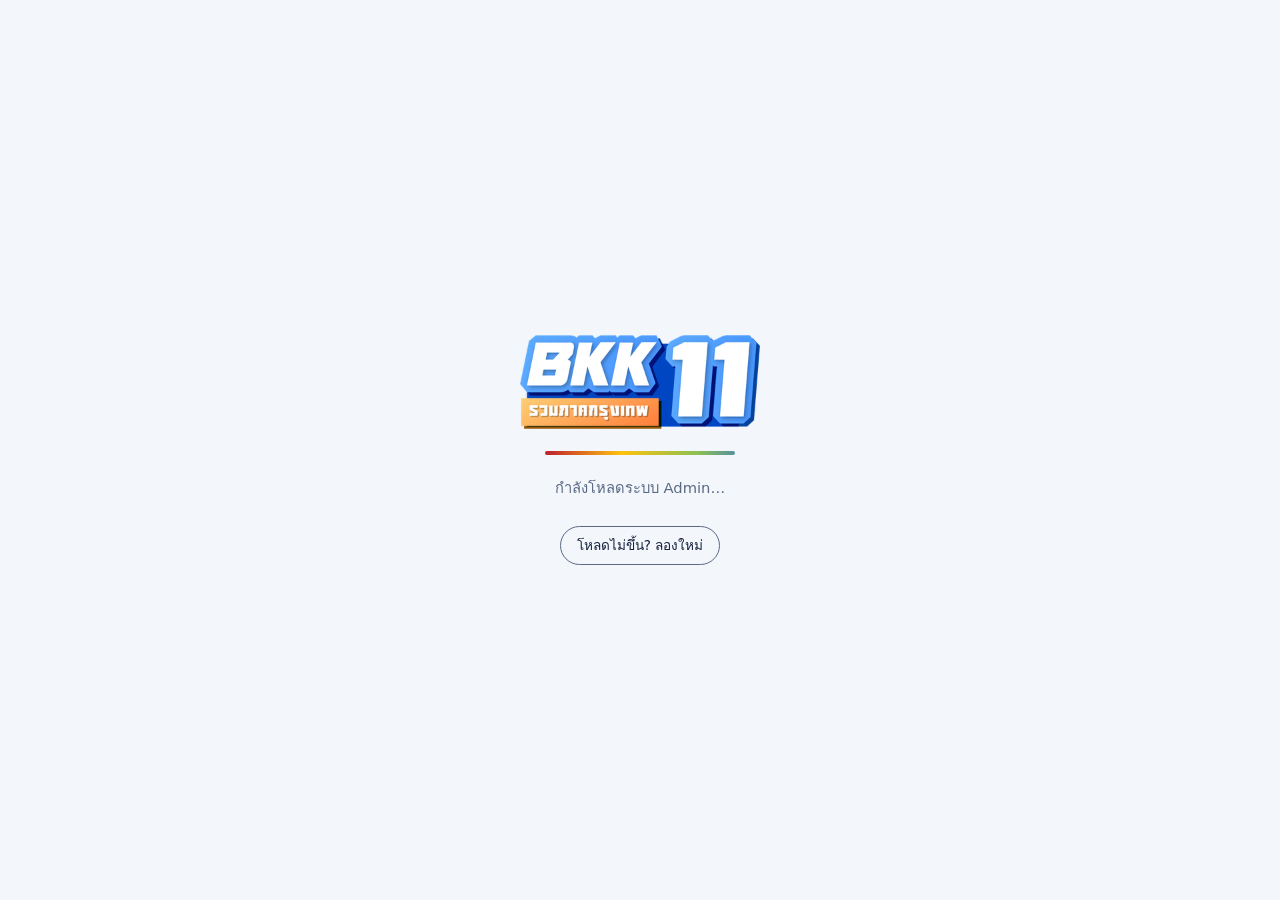
==== commit e677f566: "publish a61e3fa" ====
--- a/index.html
+++ b/index.html
@@ -2,7 +2,7 @@
 <html lang="th">
 <head>
 <meta charset="utf-8">
-<meta http-equiv="Content-Security-Policy" content="default-src 'self'; script-src 'self' 'sha256-mT9odnDzJzfBz4e263fY+2BQwwF2Q+GT6mLduDfjAtA=' 'sha256-Hk8VQSekG6UN3Jz0m8PnPAb4PW6BmAmcJpfe3RMShoQ=' 'sha256-FR8+faycVussydW7+wZdRPzF1A2oTduJspkl3uWVV74='; style-src 'self' https://fonts.googleapis.com 'sha256-twObkyRfcx3Y1MWbtVbzFSjQJfq7ZzlH93lX5yeFLM4='; font-src https://fonts.gstatic.com; img-src 'self' data: blob:; connect-src 'self' https://cqdzfsucpivsgznfpjxl.supabase.co https://script.google.com https://script.googleusercontent.com; manifest-src 'self'; worker-src 'self'; object-src 'none'; frame-src 'none'; base-uri 'self'; form-action 'self'">
+<meta http-equiv="Content-Security-Policy" content="default-src 'self'; script-src 'self' 'sha256-mT9odnDzJzfBz4e263fY+2BQwwF2Q+GT6mLduDfjAtA=' 'sha256-Hk8VQSekG6UN3Jz0m8PnPAb4PW6BmAmcJpfe3RMShoQ=' 'sha256-O0qpK5P5nt2Iu4lSb5BOz35KnbCb2nNZN4XKYjMsfD0='; style-src 'self' https://fonts.googleapis.com 'sha256-twObkyRfcx3Y1MWbtVbzFSjQJfq7ZzlH93lX5yeFLM4='; font-src https://fonts.gstatic.com; img-src 'self' data: blob:; connect-src 'self' https://cqdzfsucpivsgznfpjxl.supabase.co https://script.google.com https://script.googleusercontent.com; manifest-src 'self'; worker-src 'self'; object-src 'none'; frame-src 'none'; base-uri 'self'; form-action 'self'">
 <meta name="viewport" content="width=device-width, initial-scale=1, viewport-fit=cover">
 <meta name="theme-color" content="#ffffff" media="(prefers-color-scheme: light)">
 <meta name="theme-color" content="#151d2e" media="(prefers-color-scheme: dark)">
@@ -2049,6 +2049,7 @@
   // Recurring events ("the 2nd Monday of each month") with per-month overrides; also drives the daily push
   const NOTIFY_DAYS = 10;          // to-submit items
   const MONTHLY_NOTIFY_DAYS = 5;   // recurring monthly events
+  const PHOTO_NOTIFY_DAYS = 3;     // the 4-division photo chase starts this many days before its send day
   const DAY_MS = 864e5;
   const isoDay = d => d.toISOString().slice(0, 10);
   const ymKey = (y, m) => y + "-" + String(m + 1).padStart(2, "0");
@@ -3006,7 +3007,7 @@
         const row2 = el("div", "btns");
         row2.append(...msgBtns(key, "รูปสนทนาธรรม 4 ฝ่าย", photosMessage(ym, miss), false));
         extra = [names, row, row2];
-        if (!isDone && diff(send, t) === 0) badgeParts.photos++;
+        if (!isDone && diff(send, t) <= PHOTO_NOTIFY_DAYS) badgeParts.photos++;   // counts from 3 days before the send day until ticked
       }
       if (pov.note) extra.push(el("div", "meta", "โน้ต: " + pov.note));
       const finished = isDone || !miss.length;
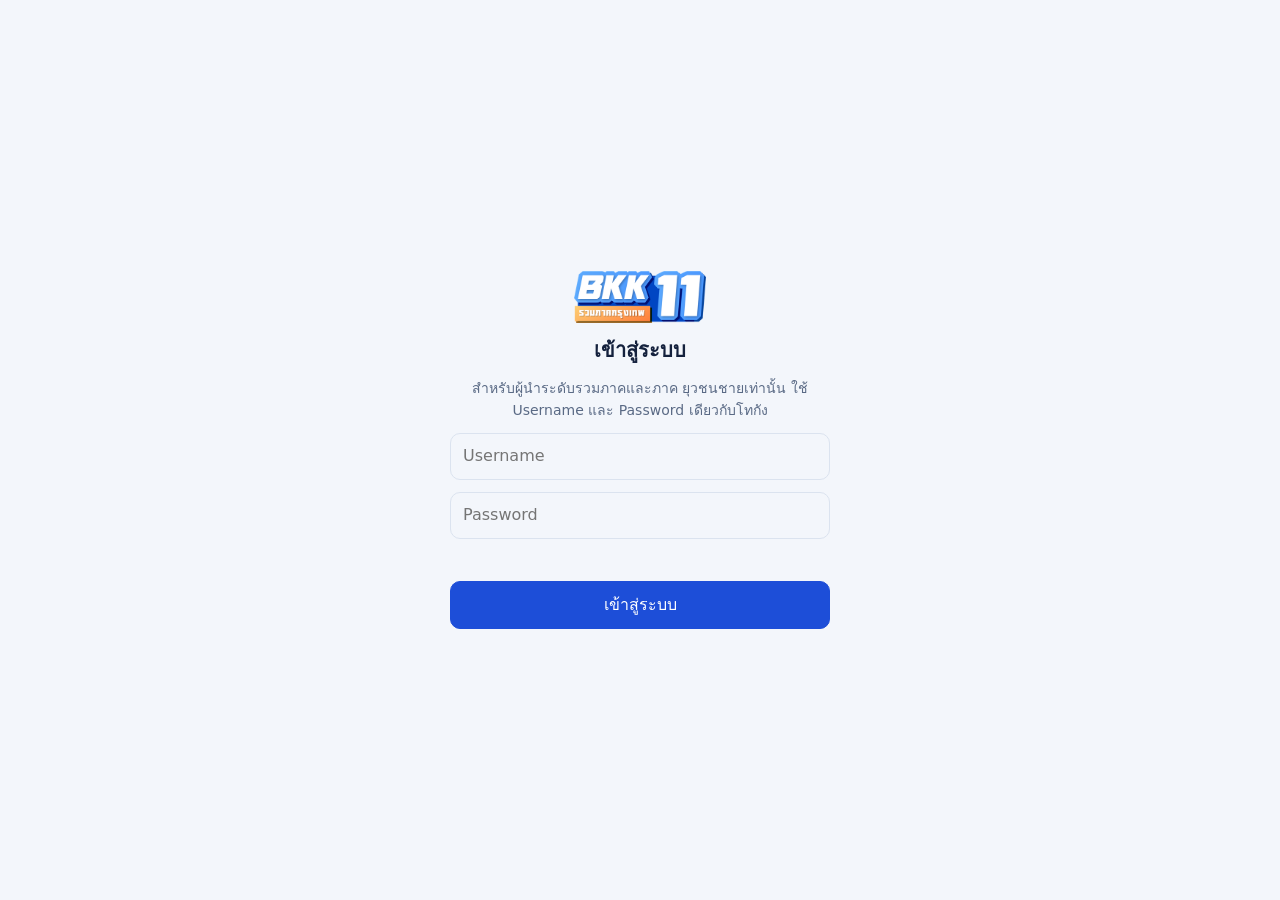
==== commit 43b69cfc: "publish c43cb7a" ====
--- a/index.html
+++ b/index.html
@@ -2,7 +2,7 @@
 <html lang="th">
 <head>
 <meta charset="utf-8">
-<meta http-equiv="Content-Security-Policy" content="default-src 'self'; script-src 'self' 'sha256-mT9odnDzJzfBz4e263fY+2BQwwF2Q+GT6mLduDfjAtA=' 'sha256-Hk8VQSekG6UN3Jz0m8PnPAb4PW6BmAmcJpfe3RMShoQ=' 'sha256-O0qpK5P5nt2Iu4lSb5BOz35KnbCb2nNZN4XKYjMsfD0='; style-src 'self' https://fonts.googleapis.com 'sha256-twObkyRfcx3Y1MWbtVbzFSjQJfq7ZzlH93lX5yeFLM4='; font-src https://fonts.gstatic.com; img-src 'self' data: blob:; connect-src 'self' https://cqdzfsucpivsgznfpjxl.supabase.co https://script.google.com https://script.googleusercontent.com; manifest-src 'self'; worker-src 'self'; object-src 'none'; frame-src 'none'; base-uri 'self'; form-action 'self'">
+<meta http-equiv="Content-Security-Policy" content="default-src 'self'; script-src 'self' 'sha256-mT9odnDzJzfBz4e263fY+2BQwwF2Q+GT6mLduDfjAtA=' 'sha256-Hk8VQSekG6UN3Jz0m8PnPAb4PW6BmAmcJpfe3RMShoQ=' 'sha256-XNg+NNzseAbwaybiITM2rhq49OwjinSE1fNRCzVqd2o='; style-src 'self' https://fonts.googleapis.com 'sha256-WXndc6dMgPFnZrhjatxisicOenbBgCOnT+iY8IDs5NE='; font-src https://fonts.gstatic.com; img-src 'self' data: blob:; connect-src 'self' https://cqdzfsucpivsgznfpjxl.supabase.co https://script.google.com https://script.googleusercontent.com; manifest-src 'self'; worker-src 'self'; object-src 'none'; frame-src 'none'; base-uri 'self'; form-action 'self'">
 <meta name="viewport" content="width=device-width, initial-scale=1, viewport-fit=cover">
 <meta name="theme-color" content="#ffffff" media="(prefers-color-scheme: light)">
 <meta name="theme-color" content="#151d2e" media="(prefers-color-scheme: dark)">
@@ -660,7 +660,8 @@
 .mjson textarea.plain { font-family: inherit; font-size: 16px; }
 .cpbtn { margin-top: 8px; }
 .btns .cpbtn { margin-top: 0; }
-.mbody .btns .btn { padding: 6px 8px; font-size: .875rem; line-height: 1.25; }
+.mbody .btns .btn { flex: 0 0 auto; padding: 4px 12px; font-size: .8125rem; line-height: 1.25; white-space: nowrap; }
+.pinfo { margin: 0 0 10px; font-size: .75rem; line-height: 1.45; color: var(--mute); }
 .mlabel { display: block; margin: 4px 0; font-size: .8125rem; color: var(--mute); }
 .mjson .hint { margin: 8px 0; font-size: .8125rem; color: var(--mute); }
 #push-devices { padding-left: 18px; margin-top: 8px; }
@@ -709,16 +710,16 @@
   background: var(--card);
   border: 1px solid var(--line);
   border-radius: var(--r);
-  padding: 14px 16px;
+  padding: 10px 14px;
 }
 .mrow.swipe { display: block; padding: 0; overflow: hidden; }
-.mrow .minner { display: flex; align-items: center; gap: 12px; padding: 14px 16px; }
-.mrow.next .minner { padding: 13px 15px; }
+.mrow .minner { display: flex; align-items: center; gap: 12px; padding: 10px 14px; }
+.mrow.next .minner { padding: 9px 13px; }
 .mrow.past { opacity: .75; }
 .mrow.done { opacity: .6; }
-.mrow.next { border: 2px solid var(--brand); padding: 13px 15px; }
-.mbody .meta + .meta { margin-top: 6px; }
-.mbody .btns { margin-top: 12px; }
+.mrow.next { border: 2px solid var(--brand); padding: 9px 13px; }
+.mbody .meta + .meta { margin-top: 3px; }
+.mbody .btns { margin-top: 8px; gap: 8px; }
 .mrow.none .mtitle { color: var(--mute); }
 .mon { flex: none; width: 40px; font-weight: 700; color: var(--brand); }
 .mbody { flex: 1; min-width: 0; }
@@ -1050,6 +1051,7 @@
         <span id="badge-msg"></span>
         <button type="button" id="badge-btn">เปิดใช้</button>
       </div>
+      <p class="pinfo" id="info-items"></p>
       <ul class="list" id="items"></ul>
       <details id="overdue-wrap" hidden>
         <summary>ผ่านกำหนดแล้ว</summary>
@@ -1063,6 +1065,7 @@
     <div class="subpanel" id="sub-rooms" role="tabpanel" aria-labelledby="subtab-rooms" hidden>
       <div class="hsec" aria-labelledby="h-rooms">
         <h2 class="sech" id="h-rooms">ห้องที่ระลึก อ. ผู้มีพระคุณ</h2>
+        <p class="pinfo" id="info-rooms"></p>
         <div class="toprow"><button type="button" class="btn addbtn" id="r-add">+ เพิ่มรอบ</button></div>
         <ul class="months" id="rooms"></ul>
         <details id="rooms-done-wrap" hidden>
@@ -1078,6 +1081,7 @@
     <div class="subpanel" id="sub-photos" role="tabpanel" aria-labelledby="subtab-photos" hidden>
       <div class="hsec" id="sec-photos" aria-labelledby="h-photos">
         <h2 class="sech" id="h-photos">แจ้งเรื่องรูปสนทนาธรรม 4 ฝ่าย</h2>
+        <p class="pinfo" id="info-photos"></p>
         <div class="toprow"><button type="button" class="btn addbtn" id="ph-add">+ เพิ่มรายการเตือน</button></div>
         <ul class="months" id="photos"></ul>
         <details id="photos-done-wrap" hidden>
@@ -1089,6 +1093,7 @@
     <div class="subpanel" id="sub-monthly" role="tabpanel" aria-labelledby="subtab-monthly" hidden>
       <div class="hsec" aria-labelledby="h-monthly">
         <h2 class="sech" id="h-monthly">รายการประจำเดือน</h2>
+        <p class="pinfo" id="info-monthly"></p>
         <div class="toprow">
           <button type="button" class="btn addbtn" id="m-add">+ เพิ่มรายการประจำเดือน</button>
           <button type="button" class="btn ghost" id="mjson-copy">คัดลอก JSON</button>
@@ -1146,6 +1151,7 @@
       <h3 id="v-list-title"></h3>
       <button type="button" class="btn sm" id="v-add">+ เพิ่มนัดเยี่ยม</button>
     </div>
+    <p class="pinfo" id="info-visits"></p>
     <p class="warnline" id="v-error" hidden></p>
     <ul class="list" id="v-list"></ul>
     </div>
@@ -1162,6 +1168,7 @@
       <div class="vlegend"><span><i class="vdot ymd"></i>ยุวชนชาย</span><span><i class="vdot all"></i>ทุกฝ่าย / 4 ฝ่าย</span><button type="button" class="addcal addmonth" id="s-addmonth"></button></div>
       <button type="button" class="stog" id="s-tog" aria-label="ขยายปฏิทิน" aria-expanded="false"><svg viewBox="0 0 24 24" aria-hidden="true"><path d="M6 9l6 6 6-6"/></svg><span class="t-open">ดูปฏิทินทั้งเดือน</span><span class="t-fold">ย่อปฏิทิน</span></button>
     </div>
+    <p class="pinfo" id="info-schedule"></p>
     <ul class="list" id="s-list"></ul>
     <button type="button" class="fab" id="s-add" aria-label="เพิ่มรายการ"><svg viewBox="0 0 24 24" aria-hidden="true"><path d="M12 5v14M5 12h14"/></svg></button>
   </section>
@@ -1240,6 +1247,8 @@
       <label>จำนวนคน<input id="rn-count" type="text" inputmode="numeric" maxlength="4" autocomplete="off"></label>
     </div>
     <label>เอกสารแจ้งข่าว<input id="rn-issue" type="text" maxlength="60" autocomplete="off" placeholder="เช่น ฉบับที่ 12"></label>
+    <label>เตือนนับถอยหลังถึงวันที่<input id="rn-dl" type="date"><span class="hint">เว้นว่าง = นับถึงวันที่ 1 ของเดือนที่จัด</span></label>
+    <label>ข้อความที่จะคัดลอก<textarea id="rn-msg" class="plain" spellcheck="false"></textarea><span class="hint">เว้นว่าง = ใช้ข้อความมาตรฐาน (ตั้งค่า &gt; ข้อความห้องที่ระลึก)</span></label>
     <p class="warnline" id="rn-error"></p>
     <div class="btns">
       <button type="button" class="btn ghost" id="rn-cancel">ยกเลิก</button>
@@ -1256,6 +1265,7 @@
     <label id="ph-name-wrap">เรื่องที่ต้องทำ *<input id="ph-name" type="text" maxlength="200" autocomplete="off"></label>
     <label><span id="ph-date-lab">วันที่</span><input id="ph-date" type="date"></label>
     <label>โน้ต (ถ้ามี)<input id="ph-note" type="text" maxlength="300" autocomplete="off"></label>
+    <label>ข้อความที่จะคัดลอก<textarea id="ph-msg" class="plain" spellcheck="false"></textarea><span class="hint" id="ph-msg-hint"></span></label>
     <p class="warnline" id="ph-error"></p>
     <div class="btns">
       <button type="button" class="btn ghost" id="ph-cancel">ยกเลิก</button>
@@ -1267,27 +1277,13 @@
 
 <dialog id="msgform" aria-labelledby="msg-title">
   <div class="form">
-    <h3 id="msg-title">ข้อความสำหรับคัดลอก</h3>
+    <h3 id="msg-title">แก้ไขข้อความที่จะคัดลอก</h3>
     <p class="hint" id="msg-info"></p>
     <textarea id="msg-text" class="plain" spellcheck="false" placeholder="พิมพ์ข้อความที่จะคัดลอกไปส่ง"></textarea>
     <div class="btns">
       <button type="button" class="btn ghost" id="msg-cancel">ยกเลิก</button>
       <button type="button" class="btn danger" id="msg-reset" hidden>ล้างข้อความ</button>
       <button type="button" class="btn" id="msg-save">บันทึก</button>
-    </div>
-  </div>
-</dialog>
-
-<dialog id="rdform">
-  <div class="form">
-    <h3>แก้วันนับถอยหลัง</h3>
-    <p class="hint" id="rdform-info"></p>
-    <label>วันครบกำหนดแจ้งเตือน<input id="rd-date" type="date"></label>
-    <p class="warnline" id="rd-error"></p>
-    <div class="btns">
-      <button type="button" class="btn ghost" id="rd-cancel">ยกเลิก</button>
-      <button type="button" class="btn danger" id="rd-reset">คืนค่าปกติ</button>
-      <button type="button" class="btn" id="rd-save">บันทึก</button>
     </div>
   </div>
 </dialog>
@@ -2699,10 +2695,10 @@
       body.append(p);
     }
     if (it.verify) body.append(el("span", "verify", "ตรวจสอบกับต้นฉบับ"));
-    {
-      if (msgOf(key)) body.append(el("div", "promo", msgOf(key)));
+    if (msgOf(key)) {
+      body.append(el("div", "promo", msgOf(key)));
       const mr = el("div", "btns");
-      mr.append(...msgBtns(key, it.title || "", "", true));
+      mr.append(...msgCopy(key));
       body.append(mr);
     }
     if (d && n >= 0 && !isDone) {
@@ -2725,13 +2721,15 @@
     }
     const top = el("div", "ctop");
     top.append(tick, head);
-    c.append(top, body);
+    makeSwipe(c, top, [{ label: "แก้ไข", cls: "sw-edit", fn: () => openMsg(key, it.title || "") }]);
+    c.append(body);
     return c;
   }
 
   // App icon badge (iOS 16.4+ installed web app; needs notification permission there)
   // Counts items due within BADGE_DAYS days (today included).
   const BADGE_DAYS = NOTIFY_DAYS;
+  const UPLOAD_NOTIFY_DAYS = 2;   // แจ้งอัพโหลดรูป: notified this many days before its send day (same literal as notify.mjs)
   const UPCOMING_DAYS = 7;   // นัดเยี่ยมที่ยังไม่ประสาน: notified this many days ahead (same number as notify.mjs, so the push shows the same count)
   const badgeOk = () => typeof navigator.setAppBadge === "function";
   const hasNotif = () => typeof Notification !== "undefined";
@@ -2876,6 +2874,7 @@
   const uploadRule = () => (/^[0-6]:[0-4]$/.test(settings.uploadRule) ? settings.uploadRule : UPLOAD_RULE);
   const WEEKDAY_TH = ["อาทิตย์", "จันทร์", "อังคาร", "พุธ", "พฤหัสบดี", "ศุกร์", "เสาร์"];
   const uploadRuleText = () => { const [w, n] = uploadRule().split(":"); return "ทุกเดือนวัน" + WEEKDAY_TH[+w] + (+n === 0 ? "สุดท้าย" : "ที่ " + n) + "ของเดือน"; };
+  const uploadRuleShort = () => { const [w, n] = uploadRule().split(":"); return WEEKDAY_TH[+w] + (+n === 0 ? "สุดท้าย" : "ที่ " + n); };
   const uploadMessage = ym => uploadTemplate().replace(/\{\s*([^{}\n]+?)\s*\}/g, (x, k) => (k === "เดือนนี้" ? MONTH_FULL[+ym.slice(5, 7) - 1] : x));
   const photos = { status: null, error: false, loading: false };
 
@@ -2883,40 +2882,35 @@
   // base = the built-in text (a template, or "" when there is none); the typed message wins while it is set.
   const msgOf = key => ((store.msgs[key] || {}).text || "");
   const msgText = (key, base) => msgOf(key) || base || "";
+  // Saves (or clears) the message of a card; text equal to the built-in one, or empty, means "follow the built-in text"
+  function setMsg(key, text, base) {
+    const t = String(text || "").trim();
+    const same = !t || t === String(base || "").trim();
+    if (same && !msgOf(key)) return;
+    store.msgs[key] = { text: same ? "" : t.slice(0, 2000), t: Date.now() };
+  }
+  // The "แจ้งข่าว" cards have no other edit form, so swiping one left opens this small dialog
   let msgTarget = null;
-  function openMsg(key, title, base) {
-    msgTarget = { key, base: base || "" };
-    $("msg-title").textContent = "ข้อความสำหรับคัดลอก";
-    $("msg-info").textContent = title + (base ? " · แก้จากข้อความมาตรฐานได้เลย ถ้าไม่แก้จะใช้ข้อความมาตรฐานต่อไป" : " · พิมพ์ข้อความที่จะคัดลอกไปส่ง");
-    $("msg-text").value = msgText(key, base);
+  function openMsg(key, title) {
+    msgTarget = { key };
+    $("msg-info").textContent = title;
+    $("msg-text").value = msgOf(key);
     $("msg-reset").hidden = !msgOf(key);
-    $("msg-reset").textContent = base ? "ใช้ข้อความมาตรฐาน" : "ล้างข้อความ";
     $("msgform").showModal();
   }
   function saveMsg(clear) {
-    const text = clear ? "" : $("msg-text").value.trim();
-    const same = text === msgTarget.base.trim();   // unchanged from the built-in text = keep following it
-    store.msgs[msgTarget.key] = { text: same ? "" : text.slice(0, 2000), t: Date.now() };
+    setMsg(msgTarget.key, clear ? "" : $("msg-text").value, "");
     persistLocal(); scheduleSync();
     $("msgform").close();
     refreshAll();
-    renderPhotos();
-  }
-  // [copy, edit] buttons (copy only when there is something to copy); `copy` = true when the card has its own copy button
-  function msgBtns(key, title, base, withCopy) {
-    const out = [];
-    const text = msgText(key, base);
-    if (withCopy && text) {
-      const c = el("button", "btn ghost sm cpbtn", "คัดลอกข้อความ");
-      c.type = "button";
-      c.onclick = () => copyText(msgText(key, base), c);
-      out.push(c);
-    }
-    const e = el("button", "btn ghost sm", msgOf(key) || base ? "แก้ข้อความ" : "เพิ่มข้อความ");
-    e.type = "button";
-    e.onclick = () => openMsg(key, title, base);
-    out.push(e);
-    return out;
+  }
+  // "copy" button for a card that holds its own typed message (nothing when there is none)
+  function msgCopy(key) {
+    if (!msgOf(key)) return [];
+    const c = el("button", "btn ghost sm cpbtn", "คัดลอก");
+    c.type = "button";
+    c.onclick = () => copyText(msgOf(key), c);
+    return [c];
   }
 
   function photosMessage(month, miss) {
@@ -2940,20 +2934,18 @@
       const ymU = isoDay(t).slice(0, 7), pk = "u" + ymU, keyU = boardKey("upload", ymU), isDoneU = done.has(keyU);
       const povU = store.photoOv[pk] || {};
       const sendU = parseDay(uploadSendDay(ymU, store.prefs, store.photoOv));
-      const metaU = countdown(diff(sendU, t))[0] + " · ส่งข้อความวันที่ " + sendU.getUTCDate() + " " + MONTHS[sendU.getUTCMonth()] + (povU.date ? " (ปรับเอง)" : " (" + uploadRuleText() + ")");
+      const metaU = countdown(diff(sendU, t))[0] + " · ส่งข้อความวันที่ " + sendU.getUTCDate() + " " + MONTHS[sendU.getUTCMonth()] + (povU.date ? " (ปรับเอง)" : " (" + uploadRuleShort() + ")");
       const extraU = [];
       if (povU.note) extraU.push(el("div", "meta", "โน้ต: " + povU.note));
-      const cpU = el("button", "btn ghost sm cpbtn", "คัดลอกข้อความ");
+      const cpU = el("button", "btn ghost sm cpbtn", "คัดลอก");
       cpU.type = "button";
       cpU.onclick = () => copyText(msgText(keyU, uploadMessage(ymU)), cpU);
       const openU = el("a", "btn ghost sm", "หน้าส่งรูป");
       openU.href = UPLOAD_URL; openU.target = "_blank"; openU.rel = "noopener";
       const rowU = el("div", "btns");
       rowU.append(cpU, openU);
-      const rowU2 = el("div", "btns");
-      rowU2.append(...msgBtns(keyU, "แจ้งอัพโหลดรูปภาพ 4 ฝ่าย", uploadMessage(ymU), false));
-      extraU.push(rowU, rowU2);
-      const soonU = diff(sendU, t) <= 2;
+      extraU.push(rowU);
+      const soonU = diff(sendU, t) <= UPLOAD_NOTIFY_DAYS;
       const liU = mrow("later" + (isDoneU ? " done" : ""), MONTHS[+ymU.slice(5, 7) - 1], "แจ้งอัพโหลดรูปภาพ 4 ฝ่าย", metaU, soonU ? "ใกล้ถึงวันส่ง" : "ยังไม่ถึงวันส่ง", isDoneU ? null : soonU ? "warn" : "ok", extraU);
       const tickU = el("button", "otick" + (isDoneU ? " on" : ""));
       tickU.type = "button";
@@ -2965,7 +2957,7 @@
         renderPhotos();
       };
       liU.prepend(tickU);
-      swipeRow(liU, [{ label: "แก้ไข", cls: "sw-edit", fn: () => openPhoto({ kind: "upload", pk, ym: ymU, send: sendU }) }]);
+      swipeRow(liU, [{ label: "แก้ไข", cls: "sw-edit", fn: () => openPhoto({ kind: "upload", pk, ym: ymU, send: sendU, mkey: keyU, base: uploadMessage(ymU) }) }]);
       if (!isDoneU && soonU) badgeParts.photos++;
       (isDoneU ? doneLis : openLis).push(liU);
     }
@@ -2995,7 +2987,7 @@
         meta.push(countdown(diff(send, t))[0] + " · ส่งข้อความวันที่ " + send.getUTCDate() + " " + MONTHS[send.getUTCMonth()] + (pov.date ? " (ปรับเอง)" : ""));
         meta.push("ยังไม่ครบ " + miss.length + " จาก " + total + " ตำบล");
         const names = el("div", "meta", miss.map(a => a.label + (a.partial ? " (ขาด" + a.missing.join(", ") + ")" : "")).join(" · "));
-        const cp = el("button", "btn ghost sm cpbtn", "คัดลอกข้อความ");
+        const cp = el("button", "btn ghost sm cpbtn", "คัดลอก");
         cp.type = "button";
         cp.onclick = () => copyText(msgText(key, photosMessage(ym, miss)), cp);
         const open = el("a", "btn ghost sm", "หน้าส่งรูป");
@@ -3004,9 +2996,7 @@
         open.rel = "noopener";
         const row = el("div", "btns");
         row.append(cp, open);
-        const row2 = el("div", "btns");
-        row2.append(...msgBtns(key, "รูปสนทนาธรรม 4 ฝ่าย", photosMessage(ym, miss), false));
-        extra = [names, row, row2];
+        extra = [names, row];
         if (!isDone && diff(send, t) <= PHOTO_NOTIFY_DAYS) badgeParts.photos++;   // counts from 3 days before the send day until ticked
       }
       if (pov.note) extra.push(el("div", "meta", "โน้ต: " + pov.note));
@@ -3025,7 +3015,7 @@
         };
         li.prepend(tick);
       }
-      swipeRow(li, [{ label: "แก้ไข", cls: "sw-edit", fn: () => openPhoto({ kind: "status", ym, send }) }]);
+      swipeRow(li, [{ label: "แก้ไข", cls: "sw-edit", fn: () => openPhoto({ kind: "status", ym, send, mkey: key, base: miss.length ? photosMessage(ym, miss) : "" }) }]);
       (finished ? doneLis : openLis).push(li);
     }
     // reminders typed in the app
@@ -3037,9 +3027,7 @@
       const soon = !!r.d && diff(r.d, t) <= 3;
       const rx = [];
       if (msgOf(key)) rx.push(el("div", "promo", msgOf(key)));
-      const rr = el("div", "btns");
-      rr.append(...msgBtns(key, r.title, "", true));
-      rx.push(rr);
+      if (msgOf(key)) { const rr = el("div", "btns"); rr.append(...msgCopy(key)); rx.push(rr); }
       const li = mrow("later" + (isDone ? " done" : ""), r.d ? MONTHS[r.d.getUTCMonth()] : "•", r.title, meta, soon ? "ใกล้ถึงกำหนด" : "ยังไม่ถึงกำหนด", isDone ? null : soon ? "warn" : "ok", rx);
       const tick = el("button", "otick" + (isDone ? " on" : ""));
       tick.type = "button";
@@ -3052,7 +3040,7 @@
       };
       li.prepend(tick);
       swipeRow(li, [
-        { label: "แก้ไข", cls: "sw-edit", fn: () => openPhoto({ kind: "rem", id: r.id, r }) },
+        { label: "แก้ไข", cls: "sw-edit", fn: () => openPhoto({ kind: "rem", id: r.id, r, mkey: key, base: "" }) },
         { label: "ลบ", cls: "sw-del", fn: () => deleteReminder(r) }
       ]);
       if (!isDone && r.d && diff(r.d, t) <= BADGE_DAYS) badgeParts.photos++;
@@ -3080,6 +3068,8 @@
     $("ph-date").value = status ? ((store.photoOv[pk] || {}).date || "") : r ? r.due : "";
     $("ph-note").value = status ? ((store.photoOv[pk] || {}).note || "") : r ? r.note : "";
     $("ph-error").textContent = "";
+    $("ph-msg").value = target.mkey ? msgText(target.mkey, target.base) : "";
+    $("ph-msg-hint").textContent = target.base ? "เว้นว่าง = ใช้ข้อความมาตรฐาน (ตั้งค่า > ข้อความของการ์ดนี้)" : "ข้อความที่จะคัดลอกไปส่ง (ถ้ามี)";
     $("ph-reset").hidden = !(status && store.photoOv[pk] && (store.photoOv[pk].date || store.photoOv[pk].note));
     $("phform").showModal();
   }
@@ -3088,10 +3078,13 @@
     if (date && !parse(date)) { $("ph-error").textContent = "วันที่ไม่ถูกต้อง"; return; }
     if (phTarget.kind !== "rem") {
       store.photoOv[phTarget.pk] = { date, note, t: now };
+      setMsg(phTarget.mkey, $("ph-msg").value, phTarget.base);
     } else {
       const title = $("ph-name").value.trim();
       if (!title) { $("ph-error").textContent = "ใส่เรื่องที่ต้องทำก่อน"; return; }
-      store.reminders[phTarget.id || newId()] = { title, due: date, note, t: now };
+      const id = phTarget.id || newId();
+      store.reminders[id] = { title, due: date, note, t: now };
+      setMsg(boardKey("reminder", id), $("ph-msg").value, "");
     }
     persistLocal(); scheduleSync();
     $("phform").close();
@@ -3161,23 +3154,16 @@
     return li;
   }
 
-  const roomMonthStart = d => new Date(Date.UTC(d.getUTCFullYear(), d.getUTCMonth(), 1));
-
-  // "copy message" + "edit countdown date" buttons (and a note when the round has no head count per region yet)
+  // "copy message" button (and a note when the round has no head count per region yet)
   function roomActions({ r, d }) {
     const mk = roomKey(r.key), base = roomsMessage(r, d).text;
-    const btn = el("button", "btn ghost sm cpbtn", "คัดลอกข้อความ");
+    const btn = el("button", "btn ghost sm cpbtn", "คัดลอก");
     btn.type = "button";
     btn.onclick = () => copyText(msgText(mk, base), btn);
-    const eb = el("button", "btn ghost sm", "แก้วันนับถอยหลัง");
-    eb.type = "button";
-    eb.onclick = () => openRoomDate(r, d);
     const row = el("div", "btns");
-    row.append(btn, eb);
-    const row2 = el("div", "btns");
-    row2.append(...msgBtns(mk, "ห้องที่ระลึก " + fmt(d), base, false));
+    row.append(btn);
     const { missing } = roomsMessage(r, d);
-    return missing.length && !msgOf(mk) ? [row, row2, el("div", "warnline", "ยังไม่มีข้อมูล " + missing.map(k => "{" + k + "}").join(" "))] : [row, row2];
+    return missing.length && !msgOf(mk) ? [row, el("div", "warnline", "ยังไม่มีข้อมูล " + missing.map(k => "{" + k + "}").join(" "))] : [row];
   }
 
   function renderRooms(data, t) {
@@ -3256,7 +3242,7 @@
   ];
 
   // Add / edit / hide a round. state.rounds["b-<board date>"] edits (or hides) a round of the board, any other id is typed here
-  let rnTarget = null;
+  let rnTarget = null, rnBase = "";
   function openRound(r) {
     rnTarget = r || null;
     $("rn-title").textContent = r ? "แก้ไขรอบห้องที่ระลึก" : "เพิ่มรอบห้องที่ระลึก";
@@ -3264,6 +3250,10 @@
     $("rn-time").value = r ? r.time || "" : "";
     $("rn-count").value = r && r.count != null ? String(r.count) : "";
     $("rn-issue").value = r ? r.issue || "" : "";
+    const ov = r && store.roomDates[r.dl];
+    $("rn-dl").value = (ov && ov.date) || "";
+    rnBase = r ? roomsMessage(r, parse(r.date)).text : "";
+    $("rn-msg").value = r ? msgText(roomKey(r.key), rnBase) : "";
     $("rn-error").textContent = "";
     $("rn-reset").hidden = !(r && r.edited);
     $("rnform").showModal();
@@ -3272,8 +3262,15 @@
     const date = $("rn-date").value, cnt = $("rn-count").value.trim();
     if (!parse(date)) { $("rn-error").textContent = "เลือกวันที่ก่อน"; return; }
     if (cnt && !(/^\d{1,4}$/.test(cnt) && +cnt <= 1000)) { $("rn-error").textContent = "จำนวนคนใส่เป็นตัวเลข 0–1000"; return; }
-    const id = rnTarget ? rnTarget.id : "m-" + newId();
-    store.rounds[id] = { date, time: $("rn-time").value.trim(), count: cnt === "" ? null : +cnt, issue: $("rn-issue").value.trim(), t: Date.now() };
+    const dlv = $("rn-dl").value;
+    if (dlv && !parse(dlv)) { $("rn-error").textContent = "วันที่เตือนไม่ถูกต้อง"; return; }
+    const id = rnTarget ? rnTarget.id : "m-" + newId(), now = Date.now();
+    store.rounds[id] = { date, time: $("rn-time").value.trim(), count: cnt === "" ? null : +cnt, issue: $("rn-issue").value.trim(), t: now };
+    // the countdown date is keyed by the round's own date (a board round keeps the board's date, a typed one follows its date)
+    const oldDl = rnTarget ? rnTarget.dl : null, newDl = rnTarget && !rnTarget.typed ? rnTarget.dl : date;
+    if (oldDl && oldDl !== newDl && store.roomDates[oldDl] && store.roomDates[oldDl].date) store.roomDates[oldDl] = { date: "", t: now };
+    if (dlv || (store.roomDates[newDl] && store.roomDates[newDl].date)) store.roomDates[newDl] = { date: dlv, t: now };
+    setMsg(roomKey(id), $("rn-msg").value, rnBase);
     persistLocal(); scheduleSync();
     $("rnform").close();
     refreshAll();
@@ -3289,35 +3286,6 @@
     if (!confirm(r.typed ? "ลบรอบ " + fmt(d) + " ?" : "ซ่อนรอบ " + fmt(d) + " ? (เป็นรอบจากระบบดึงข้อมูล ซ่อนได้เฉพาะในแอปนี้)")) return;
     store.rounds[r.id] = { deleted: true, t: Date.now() };
     persistLocal(); scheduleSync();
-    refreshAll();
-  }
-
-  // Edit the date a round's countdown targets, synced via store.roomDates (keyed by the round's own date)
-  let rdTarget = null;
-  function openRoomDate(r, d) {
-    const def = roomMonthStart(d);
-    rdTarget = { key: r.dl, def };
-    const ov = store.roomDates[r.dl];
-    $("rdform-info").textContent = `รอบ ${fmt(d)} · ปกติ ${fmt(def)}`;
-    $("rd-date").value = (ov && ov.date) || isoDay(def);
-    $("rd-error").textContent = "";
-    $("rd-reset").hidden = !(ov && ov.date);
-    $("rdform").showModal();
-  }
-  function saveRoomDate() {
-    const date = $("rd-date").value;
-    if (!parse(date)) { $("rd-error").textContent = "เลือกวันที่ก่อน"; return; }
-    store.roomDates[rdTarget.key] = { date, t: Date.now() };
-    persistLocal();
-    scheduleSync();
-    $("rdform").close();
-    refreshAll();
-  }
-  function resetRoomDate() {
-    store.roomDates[rdTarget.key] = { date: "", t: Date.now() };
-    persistLocal();
-    scheduleSync();
-    $("rdform").close();
     refreshAll();
   }
 
@@ -3739,6 +3707,13 @@
   }
 
   function initMonthly() {
+    const d = n => n + " วัน";
+    $("info-items").textContent = "เตือนก่อนครบกำหนด " + d(NOTIFY_DAYS) + " และเตือนต่อทุกเช้าจนกว่าจะติ๊กว่าทำแล้ว";
+    $("info-rooms").textContent = "เตือนก่อนวันนับถอยหลัง " + d(ROOMS_NOTIFY_DAYS) + " และเตือนต่อจนกว่าจะติ๊กว่ายืนยันแล้ว";
+    $("info-photos").textContent = "แจ้งอัพโหลดรูป: เตือนก่อนวันส่ง " + d(UPLOAD_NOTIFY_DAYS) + " · ติดตามรูปที่ยังไม่ครบ: ก่อนวันส่ง " + d(PHOTO_NOTIFY_DAYS) + " · รายการเตือน: ก่อนครบกำหนด " + d(NOTIFY_DAYS) + " · เตือนต่อจนกว่าจะติ๊ก";
+    $("info-monthly").textContent = "เตือนก่อนถึงวัน " + d(MONTHLY_NOTIFY_DAYS) + " (ติ๊กแล้วไม่เตือน)";
+    $("info-visits").textContent = "นัดที่ยังไม่ประสาน: เตือนก่อนวันนัด " + d(UPCOMING_DAYS) + " · เดือนไหนภาคใดยังไม่มีนัด เตือนทุกเช้าจนกว่าจะมี";
+    $("info-schedule").textContent = "เตือนในเช้าวันที่มีรายการนั้น (เด้งหน้าต่างรายการวันนี้ครั้งแรกของวัน)";
     $("m-add").onclick = () => openForm(-1);
     $("f-cancel").onclick = () => $("mform").close();
     $("f-save").onclick = saveForm;
@@ -3756,9 +3731,6 @@
     $("msg-cancel").onclick = () => $("msgform").close();
     $("msg-save").onclick = () => saveMsg(false);
     $("msg-reset").onclick = () => saveMsg(true);
-    $("rd-cancel").onclick = () => $("rdform").close();
-    $("rd-save").onclick = saveRoomDate;
-    $("rd-reset").onclick = resetRoomDate;
     const ta = $("mjson-text"), st = $("mjson-status"), det = $("mjson");
     ta.value = monthly.json;
     const check = () => {
@@ -3855,8 +3827,8 @@
       if (ta.value !== want) ta.value = want;
       check();
     };
-    const dialogSave = { mform: saveForm, oform: saveOverride, rdform: saveRoomDate, rnform: saveRound, phform: savePhoto };
-    for (const id of ["mform", "oform", "rdform", "rnform", "phform"]) {
+    const dialogSave = { mform: saveForm, oform: saveOverride, rnform: saveRound, phform: savePhoto };
+    for (const id of ["mform", "oform", "rnform", "phform"]) {
       $(id).addEventListener("keydown", e => {
         if ((e.ctrlKey || e.metaKey) && e.key === "Enter") dialogSave[id]();
       });
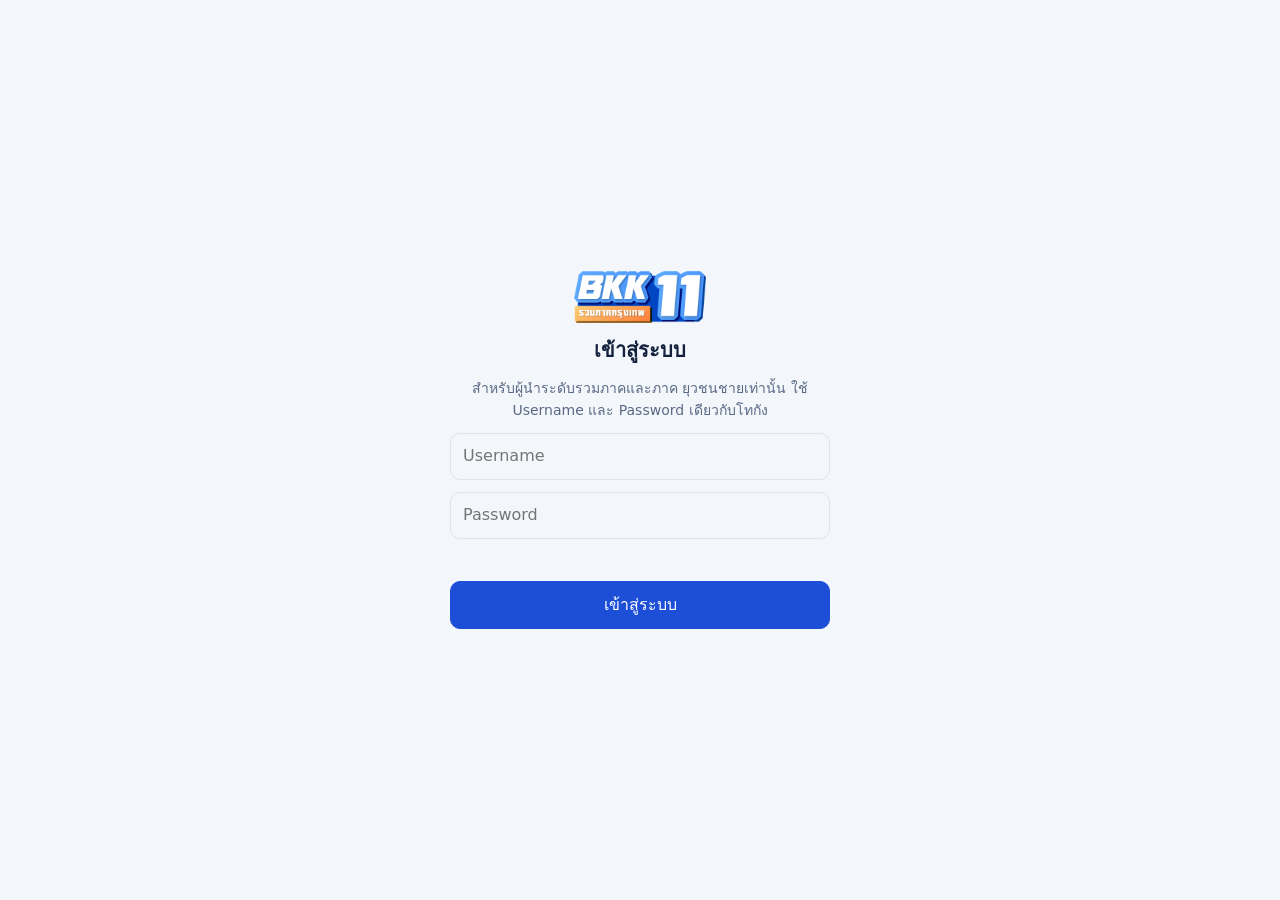
==== commit 5ad7bca1: "publish af48f9a" ====
--- a/index.html
+++ b/index.html
@@ -2,7 +2,7 @@
 <html lang="th">
 <head>
 <meta charset="utf-8">
-<meta http-equiv="Content-Security-Policy" content="default-src 'self'; script-src 'self' 'sha256-mT9odnDzJzfBz4e263fY+2BQwwF2Q+GT6mLduDfjAtA=' 'sha256-Hk8VQSekG6UN3Jz0m8PnPAb4PW6BmAmcJpfe3RMShoQ=' 'sha256-XNg+NNzseAbwaybiITM2rhq49OwjinSE1fNRCzVqd2o='; style-src 'self' https://fonts.googleapis.com 'sha256-WXndc6dMgPFnZrhjatxisicOenbBgCOnT+iY8IDs5NE='; font-src https://fonts.gstatic.com; img-src 'self' data: blob:; connect-src 'self' https://cqdzfsucpivsgznfpjxl.supabase.co https://script.google.com https://script.googleusercontent.com; manifest-src 'self'; worker-src 'self'; object-src 'none'; frame-src 'none'; base-uri 'self'; form-action 'self'">
+<meta http-equiv="Content-Security-Policy" content="default-src 'self'; script-src 'self' 'sha256-mT9odnDzJzfBz4e263fY+2BQwwF2Q+GT6mLduDfjAtA=' 'sha256-Hk8VQSekG6UN3Jz0m8PnPAb4PW6BmAmcJpfe3RMShoQ=' 'sha256-3/I5zQvjftM6T3mhzCCkG/edodsR2/EjyzxXc/xjlHM='; style-src 'self' https://fonts.googleapis.com 'sha256-dfxMlxZMNao6EADzJ5AJO8oSgZP/5pRs1OlxxEfnCQI='; font-src https://fonts.gstatic.com; img-src 'self' data: blob:; connect-src 'self' https://cqdzfsucpivsgznfpjxl.supabase.co https://script.google.com https://script.googleusercontent.com; manifest-src 'self'; worker-src 'self'; object-src 'none'; frame-src 'none'; base-uri 'self'; form-action 'self'">
 <meta name="viewport" content="width=device-width, initial-scale=1, viewport-fit=cover">
 <meta name="theme-color" content="#ffffff" media="(prefers-color-scheme: light)">
 <meta name="theme-color" content="#151d2e" media="(prefers-color-scheme: dark)">
@@ -415,7 +415,6 @@
 .card {
   background: var(--card);
   border: 1px solid var(--line);
-  border-left: 5px solid var(--lc, var(--brand));
   border-radius: var(--r);
   overflow: hidden;
 }
@@ -425,7 +424,7 @@
   flex: none;
   position: relative;
   width: 48px;
-  min-height: 52px;
+  min-height: 60px;
   background: none;
   border: 0;
   cursor: pointer;
@@ -462,8 +461,8 @@
   gap: 10px;
   flex: 1;
   min-width: 0;
-  min-height: 52px;
-  padding: 8px 12px 8px 0;
+  min-height: 60px;
+  padding: 12px 12px 12px 0;
   font: inherit;
   color: inherit;
   text-align: left;
@@ -637,8 +636,8 @@
 .btns { display: flex; gap: 10px; margin-top: 10px; }
 .occ .btns { margin-top: 6px; }
 .btns .btn { flex: 1; }
-.toprow { display: flex; gap: 10px; margin-bottom: 12px; }
-.addbtn { flex: 1; }
+.toprow { display: flex; align-items: center; gap: 10px; margin: 4px 0 16px; }
+.addbtn { flex: none; min-height: 40px; padding: 0 16px; }
 .mjson {
   margin-top: 16px;
   padding: 0 16px;
@@ -661,7 +660,32 @@
 .cpbtn { margin-top: 8px; }
 .btns .cpbtn { margin-top: 0; }
 .mbody .btns .btn { flex: 0 0 auto; padding: 4px 12px; font-size: .8125rem; line-height: 1.25; white-space: nowrap; }
-.pinfo { margin: 0 0 10px; font-size: .75rem; line-height: 1.45; color: var(--mute); }
+.pinfo { display: inline-flex; align-items: center; gap: 5px; margin: 0; padding: 3px 10px; font-size: .75rem; line-height: 1.4; color: var(--mute); background: color-mix(in srgb, var(--mute) 10%, transparent); border-radius: 999px; white-space: nowrap; }
+.pinfo .bell { width: 14px; height: 14px; fill: none; stroke: currentColor; stroke-width: 2; stroke-linecap: round; stroke-linejoin: round; }
+.vh { position: absolute; width: 1px; height: 1px; margin: -1px; overflow: hidden; clip-path: inset(50%); white-space: nowrap; }
+.toprow .pinfo { margin-left: auto; }
+.toprow .btn { white-space: nowrap; }
+.toprow .btn.ghost { padding: 0 12px; }
+.mside { flex: none; display: flex; align-items: center; gap: 4px; margin-left: 4px; }
+.ibtn { display: grid; place-items: center; flex: none; width: 40px; height: 40px; padding: 0; color: var(--brand); background: transparent; border: 0; border-radius: 50%; cursor: pointer; }
+.ibtn svg { width: 20px; height: 20px; fill: none; stroke: currentColor; stroke-width: 1.9; stroke-linecap: round; stroke-linejoin: round; }
+.ctopcp { align-self: center; margin-right: 6px; }
+#mdata { background: var(--bg); }
+.mdbody { display: grid; gap: 16px; padding: 16px 16px calc(32px + var(--sab)); }
+.mdbody .chips button { min-height: 40px; padding: 0 16px; }
+.mdbody .chips .newk { border-style: dashed; }
+.mdkey { display: flex; gap: 8px; align-items: center; }
+.mdkey input { flex: 1; min-width: 0; }
+.mdnew { display: flex; gap: 8px; }
+.mdnew input { flex: 1; min-width: 0; }
+.mdrows { display: grid; gap: 10px; }
+.mdrow { display: grid; grid-template-columns: 84px minmax(0, 1fr); gap: 10px; align-items: center; }
+.mdrow label { font-size: .875rem; color: var(--mute); }
+.mdbody input { min-height: 46px; padding: 0 12px; font: inherit; font-size: 16px; color: var(--ink); background: var(--card); border: 1px solid var(--line); border-radius: 10px; }
+.mdhint { margin: 0; font-size: .8125rem; line-height: 1.5; color: var(--mute); }
+.ibtn:active, .ibtn.ok { background: color-mix(in srgb, var(--brand) 14%, transparent); }
+.lnk { display: inline-flex; align-items: center; min-height: 36px; margin-top: 2px; font-size: .8125rem; color: var(--brand); text-decoration: none; }
+.mbody .meta.clamp { display: -webkit-box; -webkit-line-clamp: 2; -webkit-box-orient: vertical; overflow: hidden; }
 .mlabel { display: block; margin: 4px 0; font-size: .8125rem; color: var(--mute); }
 .mjson .hint { margin: 8px 0; font-size: .8125rem; color: var(--mute); }
 #push-devices { padding-left: 18px; margin-top: 8px; }
@@ -699,10 +723,11 @@
 dialog > .form > .btns:last-child { position: sticky; bottom: 0; z-index: 2; margin: 0 calc(-1 * var(--fp)) calc(-1 * var(--fp)); padding: 10px var(--fp) var(--fp); background: var(--card); border-top: 1px solid var(--line); }
 .form h3 { font-size: 1.05rem; }
 .form label { display: grid; grid-template-columns: minmax(0, 1fr); min-width: 0; gap: 4px; font-size: .8125rem; color: var(--mute); }
-.form .hint { font-size: .75rem; color: var(--mute); }
+.form .hint { margin-top: 2px; font-size: .75rem; line-height: 1.5; color: var(--mute); }
+#rn-msg, #ph-msg { min-height: 112px; }
 .frow { display: grid; grid-template-columns: minmax(0, 1fr) minmax(0, 1fr); gap: 10px; }
 .form input[type="date"], .form input[type="time"] { min-width: 0; max-width: 100%; min-height: 46px; -webkit-appearance: none; appearance: none; }
-.months { display: grid; gap: 12px; margin-top: 12px; list-style: none; padding: 0; }
+.months { display: grid; gap: 14px; margin-top: 0; list-style: none; padding: 0; }
 .mrow {
   display: flex;
   align-items: center;
@@ -710,18 +735,17 @@
   background: var(--card);
   border: 1px solid var(--line);
   border-radius: var(--r);
-  padding: 10px 14px;
+  padding: 14px;
 }
 .mrow.swipe { display: block; padding: 0; overflow: hidden; }
-.mrow .minner { display: flex; align-items: center; gap: 12px; padding: 10px 14px; }
-.mrow.next .minner { padding: 9px 13px; }
+.mrow .minner { display: flex; align-items: center; gap: 10px; padding: 14px 12px 14px 14px; }
 .mrow.past { opacity: .75; }
 .mrow.done { opacity: .6; }
-.mrow.next { border: 2px solid var(--brand); padding: 9px 13px; }
-.mbody .meta + .meta { margin-top: 3px; }
-.mbody .btns { margin-top: 8px; gap: 8px; }
+.mrow.next { border-color: var(--brand); }
+.mbody .meta { margin-top: 4px; }
+.mbody .meta + .meta { margin-top: 2px; }
+.mbody .btns { margin-top: 10px; gap: 8px; }
 .mrow.none .mtitle { color: var(--mute); }
-.mon { flex: none; width: 40px; font-weight: 700; color: var(--brand); }
 .mbody { flex: 1; min-width: 0; }
 .mtitle { font-weight: 500; }
 .empty { color: var(--mute); text-align: center; padding: 18px 0; }
@@ -1051,7 +1075,7 @@
         <span id="badge-msg"></span>
         <button type="button" id="badge-btn">เปิดใช้</button>
       </div>
-      <p class="pinfo" id="info-items"></p>
+      <div class="toprow"><p class="pinfo"><svg class="bell" viewBox="0 0 24 24" aria-hidden="true"><path d="M6 9a6 6 0 0 1 12 0c0 6 2 7.5 2 7.5H4S6 15 6 9zM10 20a2 2 0 0 0 4 0"/></svg><span id="info-items"></span></p></div>
       <ul class="list" id="items"></ul>
       <details id="overdue-wrap" hidden>
         <summary>ผ่านกำหนดแล้ว</summary>
@@ -1064,9 +1088,8 @@
     </div>
     <div class="subpanel" id="sub-rooms" role="tabpanel" aria-labelledby="subtab-rooms" hidden>
       <div class="hsec" aria-labelledby="h-rooms">
-        <h2 class="sech" id="h-rooms">ห้องที่ระลึก อ. ผู้มีพระคุณ</h2>
-        <p class="pinfo" id="info-rooms"></p>
-        <div class="toprow"><button type="button" class="btn addbtn" id="r-add">+ เพิ่มรอบ</button></div>
+        <h2 class="sech vh" id="h-rooms">ห้องที่ระลึก อ. ผู้มีพระคุณ</h2>
+        <div class="toprow"><button type="button" class="btn addbtn" id="r-add">+ เพิ่มรอบ</button><p class="pinfo"><svg class="bell" viewBox="0 0 24 24" aria-hidden="true"><path d="M6 9a6 6 0 0 1 12 0c0 6 2 7.5 2 7.5H4S6 15 6 9zM10 20a2 2 0 0 0 4 0"/></svg><span id="info-rooms"></span></p></div>
         <ul class="months" id="rooms"></ul>
         <details id="rooms-done-wrap" hidden>
           <summary id="rooms-done-sum"></summary>
@@ -1080,9 +1103,8 @@
     </div>
     <div class="subpanel" id="sub-photos" role="tabpanel" aria-labelledby="subtab-photos" hidden>
       <div class="hsec" id="sec-photos" aria-labelledby="h-photos">
-        <h2 class="sech" id="h-photos">แจ้งเรื่องรูปสนทนาธรรม 4 ฝ่าย</h2>
-        <p class="pinfo" id="info-photos"></p>
-        <div class="toprow"><button type="button" class="btn addbtn" id="ph-add">+ เพิ่มรายการเตือน</button></div>
+        <h2 class="sech vh" id="h-photos">แจ้งเรื่องรูปสนทนาธรรม 4 ฝ่าย</h2>
+        <div class="toprow"><button type="button" class="btn addbtn" id="ph-add">+ เพิ่มเตือน</button><p class="pinfo"><svg class="bell" viewBox="0 0 24 24" aria-hidden="true"><path d="M6 9a6 6 0 0 1 12 0c0 6 2 7.5 2 7.5H4S6 15 6 9zM10 20a2 2 0 0 0 4 0"/></svg><span id="info-photos"></span></p></div>
         <ul class="months" id="photos"></ul>
         <details id="photos-done-wrap" hidden>
           <summary id="photos-done-sum"></summary>
@@ -1092,11 +1114,12 @@
     </div>
     <div class="subpanel" id="sub-monthly" role="tabpanel" aria-labelledby="subtab-monthly" hidden>
       <div class="hsec" aria-labelledby="h-monthly">
-        <h2 class="sech" id="h-monthly">รายการประจำเดือน</h2>
-        <p class="pinfo" id="info-monthly"></p>
+        <h2 class="sech vh" id="h-monthly">รายการประจำเดือน</h2>
         <div class="toprow">
-          <button type="button" class="btn addbtn" id="m-add">+ เพิ่มรายการประจำเดือน</button>
-          <button type="button" class="btn ghost" id="mjson-copy">คัดลอก JSON</button>
+          <button type="button" class="btn addbtn" id="m-add">+ เพิ่มรายการ</button>
+          <p class="pinfo"><svg class="bell" viewBox="0 0 24 24" aria-hidden="true"><path d="M6 9a6 6 0 0 1 12 0c0 6 2 7.5 2 7.5H4S6 15 6 9zM10 20a2 2 0 0 0 4 0"/></svg><span id="info-monthly"></span></p>
+
+          <button type="button" class="btn ghost sm" id="mdata-open">ข้อมูลรายเดือน</button>
         </div>
         <ul class="list" id="monthly"></ul>
         <details id="monthly-done-wrap" hidden>
@@ -1151,7 +1174,7 @@
       <h3 id="v-list-title"></h3>
       <button type="button" class="btn sm" id="v-add">+ เพิ่มนัดเยี่ยม</button>
     </div>
-    <p class="pinfo" id="info-visits"></p>
+    <div class="toprow"><p class="pinfo"><svg class="bell" viewBox="0 0 24 24" aria-hidden="true"><path d="M6 9a6 6 0 0 1 12 0c0 6 2 7.5 2 7.5H4S6 15 6 9zM10 20a2 2 0 0 0 4 0"/></svg><span id="info-visits"></span></p></div>
     <p class="warnline" id="v-error" hidden></p>
     <ul class="list" id="v-list"></ul>
     </div>
@@ -1168,7 +1191,7 @@
       <div class="vlegend"><span><i class="vdot ymd"></i>ยุวชนชาย</span><span><i class="vdot all"></i>ทุกฝ่าย / 4 ฝ่าย</span><button type="button" class="addcal addmonth" id="s-addmonth"></button></div>
       <button type="button" class="stog" id="s-tog" aria-label="ขยายปฏิทิน" aria-expanded="false"><svg viewBox="0 0 24 24" aria-hidden="true"><path d="M6 9l6 6 6-6"/></svg><span class="t-open">ดูปฏิทินทั้งเดือน</span><span class="t-fold">ย่อปฏิทิน</span></button>
     </div>
-    <p class="pinfo" id="info-schedule"></p>
+    <div class="toprow"><p class="pinfo"><svg class="bell" viewBox="0 0 24 24" aria-hidden="true"><path d="M6 9a6 6 0 0 1 12 0c0 6 2 7.5 2 7.5H4S6 15 6 9zM10 20a2 2 0 0 0 4 0"/></svg><span id="info-schedule"></span></p></div>
     <ul class="list" id="s-list"></ul>
     <button type="button" class="fab" id="s-add" aria-label="เพิ่มรายการ"><svg viewBox="0 0 24 24" aria-hidden="true"><path d="M12 5v14M5 12h14"/></svg></button>
   </section>
@@ -1273,6 +1296,16 @@
       <button type="button" class="btn" id="ph-save">บันทึก</button>
     </div>
   </div>
+</dialog>
+
+<dialog id="mdata" class="full" aria-labelledby="mdata-title">
+  <div class="sdlg-head">
+    <h3 id="mdata-title">ข้อมูลรายเดือน</h3>
+    <button type="button" class="sclose" id="mdata-close" aria-label="เสร็จ (บันทึกให้อัตโนมัติ)">
+      <svg viewBox="0 0 24 24" aria-hidden="true"><path d="M6 6l12 12M18 6L6 18"/></svg>
+    </button>
+  </div>
+  <div class="mdbody" id="mdata-body"></div>
 </dialog>
 
 <dialog id="msgform" aria-labelledby="msg-title">
@@ -1578,7 +1611,7 @@
       <ul class="meta" id="push-devices"></ul>
     </details>
     <details class="mjson" id="mjson">
-      <summary>ข้อมูลแทนที่รายเดือน (JSON)</summary>
+      <summary>ข้อมูลแทนที่รายเดือน (JSON ขั้นสูง)</summary>
       <div class="mreader" id="mreader"></div>
       <label class="mlabel" for="mjson-text">แก้ไข JSON (บันทึกให้อัตโนมัติ)</label>
       <textarea id="mjson-text" rows="10" spellcheck="false" autocapitalize="off" autocomplete="off"
@@ -2046,6 +2079,8 @@
   const NOTIFY_DAYS = 10;          // to-submit items
   const MONTHLY_NOTIFY_DAYS = 5;   // recurring monthly events
   const PHOTO_NOTIFY_DAYS = 3;     // the 4-division photo chase starts this many days before its send day
+  const UPLOAD_NOTIFY_DAYS = 3;    // the monthly "upload your photos" message, this many days before its send day
+  const PAST_NOTIFY_DAYS = 10;     // an item that passed its date keeps being notified until it is ticked, but only this many days
   const DAY_MS = 864e5;
   const isoDay = d => d.toISOString().slice(0, 10);
   const ymKey = (y, m) => y + "-" + String(m + 1).padStart(2, "0");
@@ -2729,7 +2764,6 @@
   // App icon badge (iOS 16.4+ installed web app; needs notification permission there)
   // Counts items due within BADGE_DAYS days (today included).
   const BADGE_DAYS = NOTIFY_DAYS;
-  const UPLOAD_NOTIFY_DAYS = 2;   // แจ้งอัพโหลดรูป: notified this many days before its send day (same literal as notify.mjs)
   const UPCOMING_DAYS = 7;   // นัดเยี่ยมที่ยังไม่ประสาน: notified this many days ahead (same number as notify.mjs, so the push shows the same count)
   const badgeOk = () => typeof navigator.setAppBadge === "function";
   const hasNotif = () => typeof Notification !== "undefined";
@@ -2768,16 +2802,16 @@
       if (!phone) {
         // nothing to ask on a computer
       } else if (ios && !standalone) {
-        text = "ต้องติดตั้งแอปก่อนถึงจะมีเลขบนไอคอน: กดปุ่มแชร์ > เพิ่มไปยังหน้าจอโฮม แล้วเปิดจากไอคอน";
+        text = "ติดตั้งแอปก่อน: แชร์ > เพิ่มไปยังหน้าจอโฮม";
       } else if (badgeOk() && hasNotif()) {
         if (Notification.permission === "default") {
-          text = "แสดงเลขบนไอคอนแอป เมื่อมีรายการเหลือไม่เกิน " + BADGE_DAYS + " วัน";
+          text = "แสดงเลขบนไอคอนแอป";
           button = true;
         } else if (Notification.permission === "denied") {
-          text = "ปิดการแจ้งเตือนไว้ เปิดที่ ตั้งค่า > แจ้งเตือน > รภ.11 เพื่อให้มีเลขบนไอคอน";
+          text = "เปิดแจ้งเตือนที่ ตั้งค่า > แจ้งเตือน > รภ.11";
         }
       } else if (ios) {
-        text = "แอปนี้ยังไม่ได้รับสิทธิ์เว็บแอปจาก iOS (ต้อง iOS 16.4 ขึ้นไป) ลองลบไอคอนแล้วเพิ่มใหม่ผ่านแชร์ > เพิ่มไปยังหน้าจอโฮม";
+        text = "ลบไอคอนแล้วเพิ่มใหม่ (ต้อง iOS 16.4 ขึ้นไป)";
       }
       msg.textContent = text;
       btn.hidden = !button;
@@ -2934,19 +2968,16 @@
       const ymU = isoDay(t).slice(0, 7), pk = "u" + ymU, keyU = boardKey("upload", ymU), isDoneU = done.has(keyU);
       const povU = store.photoOv[pk] || {};
       const sendU = parseDay(uploadSendDay(ymU, store.prefs, store.photoOv));
-      const metaU = countdown(diff(sendU, t))[0] + " · ส่งข้อความวันที่ " + sendU.getUTCDate() + " " + MONTHS[sendU.getUTCMonth()] + (povU.date ? " (ปรับเอง)" : " (" + uploadRuleShort() + ")");
+      const nU = diff(sendU, t);
+      const metaU = "ส่ง " + sendU.getUTCDate() + " " + MONTHS[sendU.getUTCMonth()] + " · " + (povU.date ? "ปรับเอง" : uploadRuleShort());
       const extraU = [];
-      if (povU.note) extraU.push(el("div", "meta", "โน้ต: " + povU.note));
-      const cpU = el("button", "btn ghost sm cpbtn", "คัดลอก");
-      cpU.type = "button";
-      cpU.onclick = () => copyText(msgText(keyU, uploadMessage(ymU)), cpU);
-      const openU = el("a", "btn ghost sm", "หน้าส่งรูป");
+      if (povU.note) extraU.push(el("div", "meta", povU.note));
+      const openU = el("a", "lnk", "หน้าส่งรูป ›");
       openU.href = UPLOAD_URL; openU.target = "_blank"; openU.rel = "noopener";
-      const rowU = el("div", "btns");
-      rowU.append(cpU, openU);
-      extraU.push(rowU);
-      const soonU = diff(sendU, t) <= UPLOAD_NOTIFY_DAYS;
-      const liU = mrow("later" + (isDoneU ? " done" : ""), MONTHS[+ymU.slice(5, 7) - 1], "แจ้งอัพโหลดรูปภาพ 4 ฝ่าย", metaU, soonU ? "ใกล้ถึงวันส่ง" : "ยังไม่ถึงวันส่ง", isDoneU ? null : soonU ? "warn" : "ok", extraU);
+      extraU.push(openU);
+      const soonU = nU <= UPLOAD_NOTIFY_DAYS;
+      const [pxU, pkU] = pillOf(nU, isDoneU);
+      const liU = mrow("later" + (isDoneU ? " done" : ""), "", "แจ้งอัพโหลดรูป", metaU, pxU, pkU, extraU, [copyIcon(() => msgText(keyU, uploadMessage(ymU)))]);
       const tickU = el("button", "otick" + (isDoneU ? " on" : ""));
       tickU.type = "button";
       tickU.setAttribute("aria-pressed", String(isDoneU));
@@ -2958,7 +2989,7 @@
       };
       liU.prepend(tickU);
       swipeRow(liU, [{ label: "แก้ไข", cls: "sw-edit", fn: () => openPhoto({ kind: "upload", pk, ym: ymU, send: sendU, mkey: keyU, base: uploadMessage(ymU) }) }]);
-      if (!isDoneU && soonU) badgeParts.photos++;
+      if (!isDoneU && soonU && nU >= -PAST_NOTIFY_DAYS) badgeParts.photos++;
       (isDoneU ? doneLis : openLis).push(liU);
     }
     if (!photos.status) {
@@ -2967,7 +2998,7 @@
         const retry = el("button", "btn ghost sm", "ลองใหม่");
         retry.type = "button";
         retry.onclick = loadPhotos;
-        openLis.push(mrow("later", "รูป", "รูปสนทนาธรรม 4 ฝ่าย", "โหลดสถานะรูปไม่สำเร็จ", null, null, [retry]));
+        openLis.push(mrow("later", "", "ติดตามรูป", "โหลดสถานะรูปไม่สำเร็จ", null, null, [retry]));
       }
     }
     const st = photos.status, miss = st && photoMissing(st);
@@ -2977,32 +3008,21 @@
       const pov = store.photoOv[ym] || {};
       const send = (pov.date && parseDay(pov.date)) || lastDayOfMonth(new Date(Date.UTC(y, m, 1)));
       const key = photoKey(ym), isDone = done.has(key);
-      const meta = [];
-      let kind, extra = [];
-      if (!miss.length) {
-        kind = "ok";
-        meta.push("ส่งครบทุกตำบลแล้ว (" + total + " ตำบล)");
-      } else {
-        kind = "warn";
-        meta.push(countdown(diff(send, t))[0] + " · ส่งข้อความวันที่ " + send.getUTCDate() + " " + MONTHS[send.getUTCMonth()] + (pov.date ? " (ปรับเอง)" : ""));
-        meta.push("ยังไม่ครบ " + miss.length + " จาก " + total + " ตำบล");
-        const names = el("div", "meta", miss.map(a => a.label + (a.partial ? " (ขาด" + a.missing.join(", ") + ")" : "")).join(" · "));
-        const cp = el("button", "btn ghost sm cpbtn", "คัดลอก");
-        cp.type = "button";
-        cp.onclick = () => copyText(msgText(key, photosMessage(ym, miss)), cp);
-        const open = el("a", "btn ghost sm", "หน้าส่งรูป");
-        open.href = UPLOAD_URL;
-        open.target = "_blank";
-        open.rel = "noopener";
-        const row = el("div", "btns");
-        row.append(cp, open);
-        extra = [names, row];
-        if (!isDone && diff(send, t) <= PHOTO_NOTIFY_DAYS) badgeParts.photos++;   // counts from 3 days before the send day until ticked
+      const nS = diff(send, t);
+      let extra = [], side = [];
+      const meta = miss.length ? "ส่ง " + send.getUTCDate() + " " + MONTHS[send.getUTCMonth()] + (pov.date ? " · ปรับเอง" : "") + " · ขาด " + miss.length + "/" + total : "ครบทุกตำบล (" + total + ")";
+      if (miss.length) {
+        extra = [el("div", "meta clamp", miss.map(a => a.label + (a.partial ? " (ขาด" + a.missing.join(", ") + ")" : "")).join(" · "))];
+        const open = el("a", "lnk", "หน้าส่งรูป ›");
+        open.href = UPLOAD_URL; open.target = "_blank"; open.rel = "noopener";
+        extra.push(open);
+        side = [copyIcon(() => msgText(key, photosMessage(ym, miss)))];
+        if (!isDone && nS <= PHOTO_NOTIFY_DAYS && nS >= -PAST_NOTIFY_DAYS) badgeParts.photos++;   // counts from PHOTO_NOTIFY_DAYS before the send day until ticked
       }
-      if (pov.note) extra.push(el("div", "meta", "โน้ต: " + pov.note));
+      if (pov.note) extra.unshift(el("div", "meta", pov.note));
       const finished = isDone || !miss.length;
-      const li = mrow("later" + (finished ? " done" : ""), MONTHS[m], "รูปสนทนาธรรม 4 ฝ่าย", meta.join(" · "),
-        kind === "ok" ? "ครบแล้ว" : "ยังไม่ครบ", isDone ? null : kind, extra);
+      const [pxS, pkS] = miss.length ? pillOf(nS, isDone) : ["ครบแล้ว", isDone ? null : "ok"];
+      const li = mrow("later" + (finished ? " done" : ""), "", "ติดตามรูป", meta, pxS, pkS, extra, side);
       if (miss.length) {
         const tick = el("button", "otick" + (isDone ? " on" : ""));
         tick.type = "button";
@@ -3023,12 +3043,11 @@
       .sort((a, b) => (a.d || 1e15) - (b.d || 1e15));
     for (const r of rems) {
       const key = boardKey("reminder", r.id), isDone = done.has(key);
-      const meta = [r.d ? countdown(diff(r.d, t))[0] + " · " + fmt(r.d) : "ไม่ระบุวัน", r.note].filter(Boolean).join(" · ");
-      const soon = !!r.d && diff(r.d, t) <= 3;
+      const meta = [r.d ? fmt(r.d) : "ไม่ระบุวัน", r.note].filter(Boolean).join(" · ");
       const rx = [];
-      if (msgOf(key)) rx.push(el("div", "promo", msgOf(key)));
-      if (msgOf(key)) { const rr = el("div", "btns"); rr.append(...msgCopy(key)); rx.push(rr); }
-      const li = mrow("later" + (isDone ? " done" : ""), r.d ? MONTHS[r.d.getUTCMonth()] : "•", r.title, meta, soon ? "ใกล้ถึงกำหนด" : "ยังไม่ถึงกำหนด", isDone ? null : soon ? "warn" : "ok", rx);
+      if (msgOf(key)) rx.push(el("div", "meta clamp", msgOf(key)));
+      const [pxR, pkR] = r.d ? pillOf(diff(r.d, t), isDone) : [null, null];
+      const li = mrow("later" + (isDone ? " done" : ""), "", r.title, meta, pxR, pkR, rx, msgOf(key) ? [copyIcon(() => msgOf(key))] : null);
       const tick = el("button", "otick" + (isDone ? " on" : ""));
       tick.type = "button";
       tick.setAttribute("aria-pressed", String(isDone));
@@ -3043,7 +3062,7 @@
         { label: "แก้ไข", cls: "sw-edit", fn: () => openPhoto({ kind: "rem", id: r.id, r, mkey: key, base: "" }) },
         { label: "ลบ", cls: "sw-del", fn: () => deleteReminder(r) }
       ]);
-      if (!isDone && r.d && diff(r.d, t) <= BADGE_DAYS) badgeParts.photos++;
+      if (!isDone && r.d && diff(r.d, t) <= BADGE_DAYS && diff(r.d, t) >= -PAST_NOTIFY_DAYS) badgeParts.photos++;
       (isDone ? doneLis : openLis).push(li);
     }
     ul.replaceChildren(...(openLis.length ? openLis : [el("p", "empty", doneLis.length ? "ไม่มีรายการค้าง" : "ยังไม่มีรายการ")]));
@@ -3140,30 +3159,39 @@
     return { text, missing: [...missing] };
   }
 
-  function mrow(cls, mon, title, meta, pill, kind, extra) {
+  // One row of the to-send tab: tick | title + one line | countdown pill + copy icon. `mon` is unused (the date is in the title).
+  function mrow(cls, mon, title, meta, pillText, kind, extra, side) {
     const li = el("li", "mrow " + cls);
     const body = el("div", "mbody");
     body.append(el("div", "mtitle", title), el("div", "meta", meta));
     if (extra) body.append(...extra);
-    li.append(el("div", "mon", mon), body);
-    if (kind) {
-      const p = el("span", "pill dot " + kind);
-      p.setAttribute("aria-label", pill);
-      li.append(p);
-    }
+    li.append(body);
+    const sd = el("div", "mside");
+    if (kind && pillText) sd.append(el("span", "pill " + kind, pillText));
+    if (side) sd.append(...side);
+    if (sd.childNodes.length) li.append(sd);
     return li;
   }
-
-  // "copy message" button (and a note when the round has no head count per region yet)
+  // countdown pill for a day count; a not-yet-ticked item that is already late stays red (the "keep nagging" rule)
+  const pillOf = (n, isDone) => { if (isDone) return [null, null]; const [txt, k] = countdown(n); return [txt, n < 0 ? "bad" : k]; };
+  const ICON_COPY = '<svg viewBox="0 0 24 24" aria-hidden="true"><rect x="9" y="9" width="11" height="11" rx="2.5"/><path d="M5 15V6.5A2.5 2.5 0 0 1 7.5 4H15"/></svg>';
+  function copyIcon(getText, label) {
+    const b = el("button", "ibtn");
+    b.type = "button";
+    b.setAttribute("aria-label", label || "คัดลอกข้อความ");
+    b.innerHTML = ICON_COPY;
+    b.onclick = () => copyText(getText(), b);
+    return b;
+  }
+
+  // copy icon (and a note when the round has no head count per region yet)
   function roomActions({ r, d }) {
     const mk = roomKey(r.key), base = roomsMessage(r, d).text;
-    const btn = el("button", "btn ghost sm cpbtn", "คัดลอก");
-    btn.type = "button";
-    btn.onclick = () => copyText(msgText(mk, base), btn);
-    const row = el("div", "btns");
-    row.append(btn);
     const { missing } = roomsMessage(r, d);
-    return missing.length && !msgOf(mk) ? [row, el("div", "warnline", "ยังไม่มีข้อมูล " + missing.map(k => "{" + k + "}").join(" "))] : [row];
+    return {
+      side: [copyIcon(() => msgText(mk, base))],
+      extra: missing.length && !msgOf(mk) ? [el("div", "warnline", "ยังไม่มีข้อมูล " + missing.map(k => "{" + k + "}").join(" "))] : []
+    };
   }
 
   function renderRooms(data, t) {
@@ -3173,8 +3201,8 @@
       .sort((a, b) => a.d - b.d);
     const info = ({ r, d }) => [
       r.time,
-      r.count != null && r.count + " คน" + (d >= t ? " (ตามรายชื่อ)" : ""),
-      r.issue && "เอกสารแจ้งข่าว " + r.issue,
+      r.count != null && r.count + " คน",
+      r.issue && "ข่าว " + r.issue,
       r.typed && "เพิ่มเอง",
       r.edited && "แก้แล้ว"
     ].filter(Boolean);
@@ -3184,7 +3212,7 @@
     const meta = x => {
       const m = info(x);
       const ov = store.roomDates[x.r.dl];
-      m.unshift(countdown(diff(roomDeadlineOf(x.r, store.roomDates), t))[0] + (ov && ov.date ? " (ปรับเอง)" : ""));
+      if (ov && ov.date) m.push("ปรับเอง");
       return m.join(" · ");
     };
     const upAll = rooms.filter(x => x.d >= t);
@@ -3193,13 +3221,14 @@
     const doneRooms = upAll.filter(isDoneRoom);
     badgeParts.rooms = upAll.filter(x => {
       const n = diff(roomDeadlineOf(x.r, store.roomDates), t);
-      return n <= ROOMS_NOTIFY_DAYS && !isDoneRoom(x);   // a passed deadline (round still ahead) keeps counting until ticked
+      return n <= ROOMS_NOTIFY_DAYS && n >= -PAST_NOTIFY_DAYS && !isDoneRoom(x);   // a passed deadline (round still ahead) keeps counting until ticked, for PAST_NOTIFY_DAYS days
     }).length;
     refreshBadges();
     const roomCard = (x, i, finished) => {
       const key = roomKey(x.r.key), isDone = done.has(key);
-      const li = mrow(finished ? "later done" : i === 0 ? "next" : "later", MONTHS[x.d.getUTCMonth()], fmt(x.d), meta(x),
-        finished ? null : i === 0 ? "กำลังจะมาถึง" : "ถัดไป", finished ? null : i === 0 ? "warn" : "ok", roomActions(x));
+      const ra = roomActions(x);
+      const [px, pk] = pillOf(diff(roomDeadlineOf(x.r, store.roomDates), t), finished);
+      const li = mrow(finished ? "later done" : i === 0 ? "next" : "later", "", fmt(x.d), meta(x), px, pk, ra.extra, ra.side);
       const tick = el("button", "otick" + (isDone ? " on" : ""));
       tick.type = "button";
       tick.setAttribute("aria-pressed", String(isDone));
@@ -3223,7 +3252,7 @@
     $("rooms-past-wrap").hidden = !past.length;
     $("rooms-past-sum").textContent = `ดูย้อนหลัง 1 ปี (${past.length} รอบ)`;
     $("rooms-past").replaceChildren(...past.map(x =>
-      swipeRow(mrow("past", MONTHS[x.d.getUTCMonth()], fmt(x.d), meta(x), null, null, roomActions(x)), roundActs(x))));
+      swipeRow((() => { const ra = roomActions(x); return mrow("past", "", fmt(x.d), meta(x), null, null, ra.extra, ra.side); })(), roundActs(x))));
 
     if (!up.length && !past.length && !doneRooms.length) $("rooms").replaceChildren(el("p", "empty", "ยังไม่มีข้อมูลรอบ"));
     else if (!up.length && doneRooms.length) $("rooms").replaceChildren(el("p", "empty", "ทำครบทุกรอบแล้ว"));
@@ -3302,7 +3331,7 @@
     const doneItems = items.filter(isDone);
     const upcoming = open.filter(x => !x.d || x.d >= t);
     const overdue = open.filter(x => x.d && x.d < t).reverse();
-    badgeParts.items = upcoming.filter(x => x.d && diff(x.d, t) <= BADGE_DAYS).length + overdue.length;   // overdue ones keep counting until ticked
+    badgeParts.items = upcoming.filter(x => x.d && diff(x.d, t) <= BADGE_DAYS).length + overdue.filter(x => diff(x.d, t) >= -PAST_NOTIFY_DAYS).length;   // overdue ones keep counting until ticked, for PAST_NOTIFY_DAYS days
     refreshBadges();
 
     const emptyText = doneItems.length ? "ทำครบทุกรายการแล้ว" : "ไม่มีรายการ";
@@ -3402,9 +3431,11 @@
 
   // Copies text and always says what happened (button label + a short message with a preview)
   async function copyText(text, btn) {
+    const icon = btn.classList.contains("ibtn");
     const label = btn.dataset.label || btn.textContent;
     btn.dataset.label = label;
     const say = (buttonText, message) => {
+      if (icon) { btn.classList.add("ok"); setTimeout(() => btn.classList.remove("ok"), 1200); toast(message); return; }
       btn.textContent = buttonText;
       toast(message);
       setTimeout(() => { btn.textContent = label; }, 1500);
@@ -3564,10 +3595,8 @@
     const nextForCopy = occ.find(o => !isOccDone(o)) || occ[0];
     const next = nextForCopy ? occView(nextForCopy).text : "";
     if (next) {
-      const cb = el("button", "btn ghost xs", "คัดลอก");
-      cb.type = "button";
-      cb.setAttribute("aria-label", "คัดลอกข้อความโปรโมทครั้งถัดไป");
-      cb.onclick = () => copyText(next, cb);
+      const cb = copyIcon(() => next, "คัดลอกข้อความโปรโมทครั้งถัดไป");
+      cb.classList.add("ctopcp");
       top.append(cb);
     }
     makeSwipe(c, top, [{ label: "แก้ไข", cls: "sw-edit", fn: () => openForm(i) }, { label: "ลบ", cls: "sw-del", fn: delItem }]);
@@ -3581,7 +3610,7 @@
     const g = parseMonthJson(monthly.json);
     const list = monthly.items
       .map((it, i) => {
-        const occ = occurrences(it, t, MONTHLY_LOOKAHEAD);
+        const occ = occurrences(it, new Date(t.getTime() - PAST_NOTIFY_DAYS * 864e5), MONTHLY_LOOKAHEAD);   // a passed, unticked one stays for PAST_NOTIFY_DAYS days
         const nextUndone = occ.find(o => !done.has(boardKey(it.id, isoDay(o.date))));
         return { it, i, occ: occ.slice(0, MONTHLY_SHOWN), sortDate: (nextUndone || occ[0] || {}).date };
       })
@@ -3591,7 +3620,7 @@
     const nearDone = x => !!x.occ[0] && done.has(boardKey(x.it.id, isoDay(x.occ[0].date)));
     const openCards = list.filter(x => !nearDone(x)).map(x => monthlyCard(x.it, x.i, t, g, x.occ));
     const doneCards = list.filter(nearDone).map(x => monthlyCard(x.it, x.i, t, g, x.occ));
-    const emptyText = doneCards.length ? "ทำครบทุกรายการแล้ว" : "ยังไม่มีรายการ กด “เพิ่มรายการประจำเดือน” เพื่อเริ่มต้น";
+    const emptyText = doneCards.length ? "ทำครบทุกรายการแล้ว" : "ยังไม่มีรายการ";
     $("monthly").replaceChildren(...(openCards.length ? openCards : [el("p", "empty", emptyText)]));
     $("monthly-done-wrap").hidden = !doneCards.length;
     $("monthly-done-sum").textContent = `ทำแล้ว (${doneCards.length})`;
@@ -3706,14 +3735,117 @@
     }));
   }
 
+  // Friendly editor for the monthly replacement data: pick a field ({link}, {month}...), fill one value per month.
+  // Each edit is written back as strict JSON into monthly.json (the same text the advanced box in settings shows).
+  const mdata = { keys: [], sel: "", adding: false };
+  function mdSave(rows) {
+    const obj = {};
+    rows.forEach((m, i) => { const o = {}; for (const k of mdata.keys) if (m[k] !== undefined && m[k] !== "") o[k] = m[k]; if (Object.keys(o).length) obj[EN_MON[i]] = o; });
+    monthly.json = Object.keys(obj).length ? JSON.stringify(obj, null, 1) : "";
+    saveMonthly();
+    renderMonthly();
+    refreshJsonBox();
+  }
+  function renderMdata(keepFocus) {
+    const box = $("mdata-body");
+    const r = parseMonthJson(monthly.json);
+    if (r.error) {
+      box.replaceChildren(el("p", "warnline", "อ่านข้อมูลเดิมไม่ได้ ไปแก้ที่ ตั้งค่า > ข้อมูลแทนที่รายเดือน (JSON ขั้นสูง) ก่อน"));
+      return;
+    }
+    const rows = r.data;
+    for (const m of rows) for (const k of Object.keys(m)) if (!mdata.keys.includes(k)) mdata.keys.push(k);
+    if (!mdata.keys.includes(mdata.sel)) mdata.sel = mdata.keys[0] || "";
+    const parts = [];
+    const chips = el("div", "chips");
+    for (const k of mdata.keys) {
+      const b = el("button", "", "{" + k + "}");
+      b.type = "button";
+      b.setAttribute("aria-pressed", String(k === mdata.sel));
+      b.onclick = () => { mdata.sel = k; mdata.adding = false; renderMdata(); };
+      chips.append(b);
+    }
+    const nb = el("button", "newk", "+ ช่อง");
+    nb.type = "button";
+    nb.onclick = () => { mdata.adding = true; renderMdata(); };
+    chips.append(nb);
+    parts.push(chips);
+    if (mdata.adding) {
+      const row = el("div", "mdnew");
+      const inp = el("input");
+      inp.placeholder = "ชื่อช่อง เช่น link";
+      inp.autocapitalize = "off"; inp.autocomplete = "off"; inp.spellcheck = false; inp.setAttribute("aria-label", "ชื่อช่อง");
+      const ok = el("button", "btn", "เพิ่ม");
+      ok.type = "button";
+      const add = () => {
+        const k = inp.value.trim().toLowerCase().replace(/[{}\s]/g, "");
+        if (!k) return;
+        if (!mdata.keys.includes(k)) mdata.keys.push(k);
+        mdata.sel = k; mdata.adding = false;
+        renderMdata();
+      };
+      ok.onclick = add;
+      inp.onkeydown = e => { if (e.key === "Enter") { e.preventDefault(); add(); } };
+      row.append(inp, ok);
+      parts.push(row);
+      setTimeout(() => inp.focus(), 0);
+    }
+    if (mdata.sel) {
+      const kr = el("div", "mdkey");
+      const name = el("input");
+      name.value = mdata.sel; name.autocapitalize = "off"; name.autocomplete = "off"; name.spellcheck = false; name.setAttribute("aria-label", "ชื่อช่อง");
+      name.onchange = () => {
+        const nk = name.value.trim().toLowerCase().replace(/[{}\s]/g, "");
+        if (!nk || nk === mdata.sel || mdata.keys.includes(nk)) { name.value = mdata.sel; return; }
+        rows.forEach(m => { if (m[mdata.sel] !== undefined) { m[nk] = m[mdata.sel]; delete m[mdata.sel]; } });
+        mdata.keys = mdata.keys.map(k => (k === mdata.sel ? nk : k));
+        mdata.sel = nk;
+        mdSave(rows); renderMdata();
+      };
+      const del = el("button", "btn danger", "ลบช่อง");
+      del.type = "button";
+      del.onclick = () => {
+        if (!confirm("ลบช่อง {" + mdata.sel + "} ทุกเดือน ?")) return;
+        rows.forEach(m => { delete m[mdata.sel]; });
+        mdata.keys = mdata.keys.filter(k => k !== mdata.sel);
+        mdSave(rows); renderMdata();
+      };
+      kr.append(name, del);
+      parts.push(kr);
+      const list = el("div", "mdrows");
+      let timer = 0;
+      rows.forEach((m, i) => {
+        const row = el("div", "mdrow");
+        const lab = el("label", "", MONTH_FULL[i]);
+        const inp = el("input");
+        inp.id = "mdv" + i;
+        lab.htmlFor = inp.id;
+        inp.value = m[mdata.sel] || "";
+        inp.autocapitalize = "off"; inp.autocomplete = "off"; inp.spellcheck = false;
+        inp.oninput = () => { m[mdata.sel] = inp.value; clearTimeout(timer); timer = setTimeout(() => mdSave(rows), 300); };
+        inp.onblur = () => { clearTimeout(timer); if (m[mdata.sel] !== undefined) mdSave(rows); };
+        row.append(lab, inp);
+        list.append(row);
+      });
+      parts.push(list);
+    } else if (!mdata.adding) {
+      parts.push(el("p", "mdhint", "ยังไม่มีข้อมูล กด “+ ช่อง” แล้วตั้งชื่อ เช่น link หรือ month จากนั้นใส่ค่าของแต่ละเดือน"));
+    }
+    parts.push(el("p", "mdhint", "ใช้ในข้อความโปรโมทด้วยชื่อช่องในวงเล็บปีกกา เช่น {link} ระบบจะแทนด้วยค่าของเดือนที่จัด บันทึกให้อัตโนมัติ"));
+    box.replaceChildren(...parts);
+  }
+
   function initMonthly() {
-    const d = n => n + " วัน";
-    $("info-items").textContent = "เตือนก่อนครบกำหนด " + d(NOTIFY_DAYS) + " และเตือนต่อทุกเช้าจนกว่าจะติ๊กว่าทำแล้ว";
-    $("info-rooms").textContent = "เตือนก่อนวันนับถอยหลัง " + d(ROOMS_NOTIFY_DAYS) + " และเตือนต่อจนกว่าจะติ๊กว่ายืนยันแล้ว";
-    $("info-photos").textContent = "แจ้งอัพโหลดรูป: เตือนก่อนวันส่ง " + d(UPLOAD_NOTIFY_DAYS) + " · ติดตามรูปที่ยังไม่ครบ: ก่อนวันส่ง " + d(PHOTO_NOTIFY_DAYS) + " · รายการเตือน: ก่อนครบกำหนด " + d(NOTIFY_DAYS) + " · เตือนต่อจนกว่าจะติ๊ก";
-    $("info-monthly").textContent = "เตือนก่อนถึงวัน " + d(MONTHLY_NOTIFY_DAYS) + " (ติ๊กแล้วไม่เตือน)";
-    $("info-visits").textContent = "นัดที่ยังไม่ประสาน: เตือนก่อนวันนัด " + d(UPCOMING_DAYS) + " · เดือนไหนภาคใดยังไม่มีนัด เตือนทุกเช้าจนกว่าจะมี";
-    $("info-schedule").textContent = "เตือนในเช้าวันที่มีรายการนั้น (เด้งหน้าต่างรายการวันนี้ครั้งแรกของวัน)";
+    $("mdata-open").onclick = () => { mdata.keys = []; mdata.sel = ""; mdata.adding = false; renderMdata(); $("mdata").showModal(); };
+    $("mdata-close").onclick = () => $("mdata").close();
+    const d = n => "ก่อน " + n + " วัน";
+    const chip = (id, text, full) => { $(id).textContent = text; $(id).parentNode.title = full; $(id).parentNode.setAttribute("aria-label", "แจ้งเตือน" + full); };
+    chip("info-items", d(NOTIFY_DAYS), "ก่อนครบกำหนด " + NOTIFY_DAYS + " วัน และเตือนต่อหลังเลยกำหนดจนกว่าจะติ๊ก (สูงสุด " + PAST_NOTIFY_DAYS + " วัน)");
+    chip("info-rooms", d(ROOMS_NOTIFY_DAYS), "ก่อนวันนับถอยหลัง " + ROOMS_NOTIFY_DAYS + " วัน และเตือนต่อหลังเลยจนกว่าจะติ๊ก (สูงสุด " + PAST_NOTIFY_DAYS + " วัน)");
+    chip("info-photos", d(PHOTO_NOTIFY_DAYS), "แจ้งอัพโหลด/ติดตามรูป ก่อนวันส่ง " + PHOTO_NOTIFY_DAYS + " วัน · รายการเตือน ก่อนครบกำหนด " + NOTIFY_DAYS + " วัน · เลยแล้วเตือนต่อจนกว่าจะติ๊ก (สูงสุด " + PAST_NOTIFY_DAYS + " วัน)");
+    chip("info-monthly", d(MONTHLY_NOTIFY_DAYS), "ก่อนถึงวัน " + MONTHLY_NOTIFY_DAYS + " วัน และเตือนต่อหลังเลยจนกว่าจะติ๊ก (สูงสุด " + PAST_NOTIFY_DAYS + " วัน)");
+    chip("info-visits", d(UPCOMING_DAYS), "นัดที่ยังไม่ประสานก่อนวันนัด " + UPCOMING_DAYS + " วัน · เดือนไหนภาคใดยังไม่มีนัด เตือนทุกเช้า");
+    chip("info-schedule", "เช้าวันนั้น", "เตือนในเช้าวันที่มีรายการนั้น");
     $("m-add").onclick = () => openForm(-1);
     $("f-cancel").onclick = () => $("mform").close();
     $("f-save").onclick = saveForm;
@@ -3833,7 +3965,6 @@
         if ((e.ctrlKey || e.metaKey) && e.key === "Enter") dialogSave[id]();
       });
     }
-    $("mjson-copy").onclick = e => copyText(monthly.json || JSON_SKELETON, e.currentTarget);
     check();
     renderMonthly();
   }
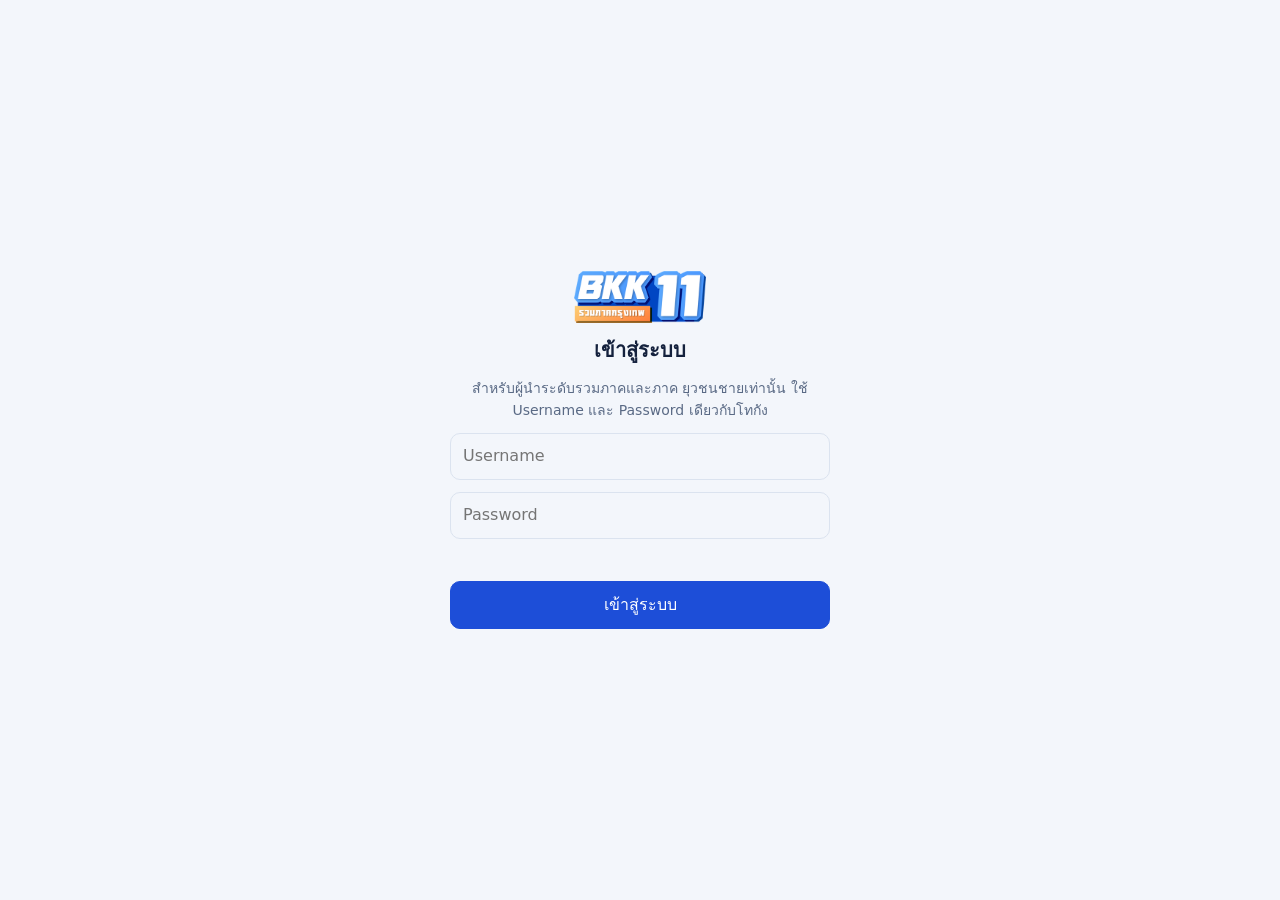
==== commit 50705356: "publish c2f3b8d" ====
--- a/index.html
+++ b/index.html
@@ -2,7 +2,7 @@
 <html lang="th">
 <head>
 <meta charset="utf-8">
-<meta http-equiv="Content-Security-Policy" content="default-src 'self'; script-src 'self' 'sha256-mT9odnDzJzfBz4e263fY+2BQwwF2Q+GT6mLduDfjAtA=' 'sha256-Hk8VQSekG6UN3Jz0m8PnPAb4PW6BmAmcJpfe3RMShoQ=' 'sha256-3/I5zQvjftM6T3mhzCCkG/edodsR2/EjyzxXc/xjlHM='; style-src 'self' https://fonts.googleapis.com 'sha256-dfxMlxZMNao6EADzJ5AJO8oSgZP/5pRs1OlxxEfnCQI='; font-src https://fonts.gstatic.com; img-src 'self' data: blob:; connect-src 'self' https://cqdzfsucpivsgznfpjxl.supabase.co https://script.google.com https://script.googleusercontent.com; manifest-src 'self'; worker-src 'self'; object-src 'none'; frame-src 'none'; base-uri 'self'; form-action 'self'">
+<meta http-equiv="Content-Security-Policy" content="default-src 'self'; script-src 'self' 'sha256-mT9odnDzJzfBz4e263fY+2BQwwF2Q+GT6mLduDfjAtA=' 'sha256-Hk8VQSekG6UN3Jz0m8PnPAb4PW6BmAmcJpfe3RMShoQ=' 'sha256-Qx08+y/C091kiOjg4DYF+b4pxSVck8cMVblTzrPvn6c='; style-src 'self' https://fonts.googleapis.com 'sha256-aaKr6zsND0dNXduagCHkpnrJCMwp+ZYAsgKJNjJc7xI='; font-src https://fonts.gstatic.com; img-src 'self' data: blob:; connect-src 'self' https://cqdzfsucpivsgznfpjxl.supabase.co https://script.google.com https://script.googleusercontent.com; manifest-src 'self'; worker-src 'self'; object-src 'none'; frame-src 'none'; base-uri 'self'; form-action 'self'">
 <meta name="viewport" content="width=device-width, initial-scale=1, viewport-fit=cover">
 <meta name="theme-color" content="#ffffff" media="(prefers-color-scheme: light)">
 <meta name="theme-color" content="#151d2e" media="(prefers-color-scheme: dark)">
@@ -134,7 +134,7 @@
 main { padding: 0 max(16px, var(--sar)) calc(120px + var(--sab)) max(16px, var(--sal)); max-width: 640px; margin: 0 auto; }
 section { margin-top: 16px; }
 
-/* Floating glass menu at the bottom: icons only, the red badge is the only text */
+/* Floating glass menu at the bottom: icon with its short name underneath (iOS tab bar style) */
 .tabs {
   position: fixed;
   z-index: 20;
@@ -157,10 +157,12 @@
 .tab {
   flex: 1;
   display: flex;
+  flex-direction: column;
   align-items: center;
   justify-content: center;
-  min-height: 52px;
-  padding: 0;
+  gap: 3px;
+  min-height: 58px;
+  padding: 4px 0 5px;
   font: inherit;
   color: color-mix(in srgb, var(--ink) 72%, transparent);
   background: transparent;
@@ -169,7 +171,7 @@
   cursor: pointer;
   transition: background .2s ease, color .2s ease;
 }
-.tab > span:not(.bdg) { position: absolute; width: 1px; height: 1px; overflow: hidden; clip-path: inset(50%); white-space: nowrap; }
+.tab > span:not(.bdg) { font-size: .6875rem; font-weight: 600; line-height: 1.2; white-space: nowrap; }
 .tab { position: relative; }
 .hbtns { display: flex; flex: none; align-self: flex-start; gap: 2px; margin: -6px 0 0 auto; }
 .ibtn {
@@ -191,6 +193,7 @@
 .sdlg-head h3 { font-size: 1.05rem; }
 .sclose { display: grid; place-items: center; width: 44px; height: 44px; color: var(--mute); background: transparent; border: 0; border-radius: 12px; cursor: pointer; }
 .sclose svg { width: 22px; height: 22px; fill: none; stroke: currentColor; stroke-width: 2; stroke-linecap: round; }
+dialog.full .sdlg-head { padding-top: calc(var(--sat) + 6px); }
 dialog.full { width: 100vw; max-width: 100vw; height: 100dvh; max-height: 100dvh; margin: 0; border-radius: 0; padding: 0; }
 .mc-bar { position: sticky; top: 0; z-index: 2; display: flex; flex-wrap: wrap; align-items: center; gap: 6px 8px; padding: calc(var(--sat) + 6px) 8px 8px; background: var(--card); border-bottom: 1px solid var(--line); }
 .mc-bar h3 { flex: 1; min-width: 0; font-size: 1.05rem; }
@@ -322,7 +325,7 @@
 .vside { display: flex; flex-direction: column; align-items: center; justify-content: center; gap: 8px; margin-right: 12px; }
 .vside .pill { margin-right: 0; }
 .vshare { min-height: 36px; padding: 0 12px; font: inherit; font-size: .75rem; color: var(--brand); background: none; border: 1px solid var(--brand); border-radius: 999px; cursor: pointer; white-space: nowrap; }
-.sharecard { display: grid; gap: 6px; padding: 14px 16px; background: var(--bg); border: 1px solid var(--line); border-left: 5px solid var(--lc, var(--brand)); border-radius: var(--r); line-height: 1.5; overflow-wrap: anywhere; }
+.sharecard { display: grid; gap: 6px; padding: 14px 16px; background: var(--bg); border: 1px solid color-mix(in srgb, var(--lc, var(--brand)) 45%, var(--line)); border-radius: var(--r); line-height: 1.5; overflow-wrap: anywhere; }
 .sharecard .sc-title { font-weight: 700; font-size: 1rem; }
 .sharecard a { color: var(--brand); }
 .vdot.ymd { background: var(--brand); }
@@ -333,13 +336,13 @@
 .sstick .vlegend { flex-wrap: nowrap; align-items: center; gap: 6px 14px; margin: 6px 0 0; white-space: nowrap; }
 .sstick.mini .vcell:not(.cur), .sstick.mini .vlegend { display: none; }
 .sstick.mini .vhead { margin-bottom: 4px; }
-.stog { display: none; align-items: center; justify-content: center; gap: 6px; min-height: 34px; margin: 6px auto 0; padding: 0 16px; font: inherit; font-size: .8125rem; font-weight: 700; color: var(--brand); background: color-mix(in srgb, var(--brand) 10%, var(--card)); border: 1px solid var(--brand); border-radius: 999px; cursor: pointer; }
+.stog { display: none; align-items: center; justify-content: center; gap: 6px; min-height: 40px; margin: 6px auto 0; padding: 0 16px; font: inherit; font-size: .8125rem; font-weight: 700; color: var(--brand); background: color-mix(in srgb, var(--brand) 10%, var(--card)); border: 1px solid var(--brand); border-radius: 999px; cursor: pointer; }
 .sstick.mini .stog, .sstick.pin .stog { display: flex; }
 .stog svg { width: 18px; height: 18px; fill: none; stroke: currentColor; stroke-width: 2.6; stroke-linecap: round; stroke-linejoin: round; transition: transform .2s ease; }
 .stog .t-fold, .sstick.pin .stog .t-open { display: none; }
 .sstick.pin .stog .t-fold { display: inline; }
 .sstick.pin .stog svg { transform: rotate(180deg); }
-.sstick.mini .vnav { width: 34px; height: 34px; }
+.sstick.mini .vnav { width: 40px; height: 40px; }
 #panel-schedule { overflow-anchor: none; }   /* the calendar shrinking must not make the browser re-scroll the list */
 .scal { gap: 3px; }
 .scal .vdow { padding: 0; font-size: .6875rem; }
@@ -368,7 +371,11 @@
 .morelist { display: grid; grid-auto-rows: 1fr; gap: 12px; padding: 16px; }
 a.morebtn { text-decoration: none; }
 .morebtn { display: flex; align-items: center; gap: 14px; width: 100%; min-height: 76px; padding: 14px 16px; text-align: left; font: inherit; color: var(--ink); background: var(--bg); border: 1px solid var(--line); border-radius: var(--r); cursor: pointer; }
-.moreico { flex: none; width: 2rem; text-align: center; font-size: 1.75rem; line-height: 1; }
+.ico { flex: none; width: 1.05em; height: 1.05em; vertical-align: -.16em; fill: none; stroke: currentColor; stroke-width: 2; stroke-linecap: round; stroke-linejoin: round; }
+.vnav svg, .mc-top svg, .mc-fsx svg { width: 20px; height: 20px; fill: none; stroke: currentColor; stroke-width: 2.2; stroke-linecap: round; stroke-linejoin: round; }
+.mc-top svg { width: 18px; height: 18px; margin-right: 4px; vertical-align: -4px; }
+.moreico { flex: none; display: grid; place-items: center; width: 44px; height: 44px; border-radius: 14px; color: var(--brand); background: color-mix(in srgb, var(--brand) 12%, transparent); }
+.moreico svg { width: 24px; height: 24px; fill: none; stroke: currentColor; stroke-width: 1.9; stroke-linecap: round; stroke-linejoin: round; }
 .moretxt { display: grid; gap: 2px; min-width: 0; }
 .moretxt small { font-size: .8125rem; color: var(--mute); }
 #panel-settings { display: grid; gap: 14px; padding: 16px; }
@@ -399,15 +406,15 @@
   border-radius: 9px;
 }
 .tab svg {
-  width: 26px;
-  height: 26px;
+  width: 24px;
+  height: 24px;
   fill: none;
   stroke: currentColor;
   stroke-width: 1.8;
   stroke-linecap: round;
   stroke-linejoin: round;
 }
-.tab svg { width: 28px; height: 28px; stroke-width: 1.9; }
+.tab svg { width: 24px; height: 24px; stroke-width: 1.9; }
 .tab[aria-selected="true"] { color: var(--brand); background: color-mix(in srgb, var(--brand) 16%, transparent); box-shadow: inset 0 0 0 1px color-mix(in srgb, var(--brand) 28%, transparent); }
 .tab .bdg { box-shadow: 0 0 0 2px color-mix(in srgb, var(--card) 85%, transparent); }
 
@@ -568,8 +575,8 @@
 .otick {
   flex: none;
   position: relative;
-  width: 34px;
-  min-height: 46px;
+  width: 44px;
+  min-height: 44px;
   background: none;
   border: 0;
   cursor: pointer;
@@ -636,7 +643,7 @@
 .btns { display: flex; gap: 10px; margin-top: 10px; }
 .occ .btns { margin-top: 6px; }
 .btns .btn { flex: 1; }
-.toprow { display: flex; align-items: center; gap: 10px; margin: 4px 0 16px; }
+.toprow { display: flex; flex-wrap: wrap; align-items: center; gap: 10px; margin: 4px 0 16px; }
 .addbtn { flex: none; min-height: 40px; padding: 0 16px; }
 .mjson {
   margin-top: 16px;
@@ -671,7 +678,14 @@
 .ibtn svg { width: 20px; height: 20px; fill: none; stroke: currentColor; stroke-width: 1.9; stroke-linecap: round; stroke-linejoin: round; }
 .ctopcp { align-self: center; margin-right: 6px; }
 #mdata { background: var(--bg); }
-.mdbody { display: grid; gap: 16px; padding: 16px 16px calc(32px + var(--sab)); }
+#mdata[open] { display: flex; flex-direction: column; overflow: hidden; }
+#mdata .mdbody { flex: 1; min-height: 0; align-content: start; overflow-y: auto; -webkit-overflow-scrolling: touch; }
+.mdbody { display: grid; gap: 16px; padding: 16px 16px 24px; }
+.mdfoot { flex: none; padding: 10px 16px calc(12px + var(--sab)); background: var(--card); border-top: 1px solid var(--line); }
+.mdfoot .btn { width: 100%; }
+.mdsec { margin: 0; font-size: .875rem; font-weight: 700; color: var(--ink); }
+.mdrow .mn { font-size: 1rem; font-weight: 700; color: var(--brand); }
+.mdrow .mn small { margin-left: 6px; font-size: .8125rem; font-weight: 400; color: var(--mute); }
 .mdbody .chips button { min-height: 40px; padding: 0 16px; }
 .mdbody .chips .newk { border-style: dashed; }
 .mdkey { display: flex; gap: 8px; align-items: center; }
@@ -679,7 +693,7 @@
 .mdnew { display: flex; gap: 8px; }
 .mdnew input { flex: 1; min-width: 0; }
 .mdrows { display: grid; gap: 10px; }
-.mdrow { display: grid; grid-template-columns: 84px minmax(0, 1fr); gap: 10px; align-items: center; }
+.mdrow { display: grid; grid-template-columns: 96px minmax(0, 1fr); gap: 10px; align-items: center; }
 .mdrow label { font-size: .875rem; color: var(--mute); }
 .mdbody input { min-height: 46px; padding: 0 12px; font: inherit; font-size: 16px; color: var(--ink); background: var(--card); border: 1px solid var(--line); border-radius: 10px; }
 .mdhint { margin: 0; font-size: .8125rem; line-height: 1.5; color: var(--mute); }
@@ -1051,13 +1065,13 @@
     <span class="bdg" hidden></span>
   </button>
   <button class="tab" role="tab" id="tab-schedule" data-tab="schedule" aria-controls="panel-schedule" aria-selected="false" tabindex="-1" aria-label="รายการ">
-    <svg viewBox="0 0 24 24" aria-hidden="true"><circle cx="12" cy="12" r="9"/><path d="M12 7v5l3 2"/></svg>
+    <svg viewBox="0 0 24 24" aria-hidden="true"><path d="M9 6h11M9 12h11M9 18h11"/><path d="M4.5 6h.01M4.5 12h.01M4.5 18h.01"/></svg>
     <span>รายการ</span>
     <span class="bdg" hidden></span>
   </button>
   <button class="tab" role="tab" id="tab-ymd" data-tab="ymd" aria-controls="panel-ymd" aria-selected="false" tabindex="-1" aria-label="ฐานข้อมูล YMD">
     <svg viewBox="0 0 24 24" aria-hidden="true"><path d="M12 21s-6-5.2-6-10a6 6 0 0 1 12 0c0 4.8-6 10-6 10z"/><circle cx="12" cy="11" r="2.2"/></svg>
-    <span>YMD DB</span>
+    <span>YMD</span>
   </button>
 </div>
 </nav>
@@ -1158,9 +1172,9 @@
   <section id="panel-visits" role="tabpanel" aria-labelledby="tab-visits" hidden>
     <div class="vleft">
     <div class="vhead">
-      <button type="button" class="vnav" id="v-prev" aria-label="เดือนก่อน">‹</button>
+      <button type="button" class="vnav" id="v-prev" aria-label="เดือนก่อน"><svg viewBox="0 0 24 24" aria-hidden="true"><path d="M15 6l-6 6 6 6"/></svg></button>
       <h2 class="vmonth" id="v-month" aria-live="polite"></h2>
-      <button type="button" class="vnav" id="v-next" aria-label="เดือนถัดไป">›</button>
+      <button type="button" class="vnav" id="v-next" aria-label="เดือนถัดไป"><svg viewBox="0 0 24 24" aria-hidden="true"><path d="M9 6l6 6-6 6"/></svg></button>
       <button type="button" class="btn ghost sm" id="v-today">วันนี้</button>
     </div>
     <div class="vcover" id="v-cover" role="alert" hidden>
@@ -1182,9 +1196,9 @@
   <section id="panel-schedule" role="tabpanel" aria-labelledby="tab-schedule" hidden>
     <div class="sstick" id="s-stick">
       <div class="vhead">
-        <button type="button" class="vnav" id="s-prev" aria-label="เดือนก่อน">‹</button>
+        <button type="button" class="vnav" id="s-prev" aria-label="เดือนก่อน"><svg viewBox="0 0 24 24" aria-hidden="true"><path d="M15 6l-6 6 6 6"/></svg></button>
         <h2 class="vmonth" id="s-month" aria-live="polite"></h2>
-        <button type="button" class="vnav" id="s-next" aria-label="เดือนถัดไป">›</button>
+        <button type="button" class="vnav" id="s-next" aria-label="เดือนถัดไป"><svg viewBox="0 0 24 24" aria-hidden="true"><path d="M9 6l6 6-6 6"/></svg></button>
         <button type="button" class="btn ghost sm" id="s-today">วันนี้</button>
       </div>
       <div class="vcal scal" id="s-cal" aria-label="ปฏิทินรายการ"></div>
@@ -1301,11 +1315,12 @@
 <dialog id="mdata" class="full" aria-labelledby="mdata-title">
   <div class="sdlg-head">
     <h3 id="mdata-title">ข้อมูลรายเดือน</h3>
-    <button type="button" class="sclose" id="mdata-close" aria-label="เสร็จ (บันทึกให้อัตโนมัติ)">
+    <button type="button" class="sclose" id="mdata-close" aria-label="ปิด">
       <svg viewBox="0 0 24 24" aria-hidden="true"><path d="M6 6l12 12M18 6L6 18"/></svg>
     </button>
   </div>
   <div class="mdbody" id="mdata-body"></div>
+  <div class="mdfoot"><button type="button" class="btn" id="mdata-done">เสร็จ</button></div>
 </dialog>
 
 <dialog id="msgform" aria-labelledby="msg-title">
@@ -1330,19 +1345,19 @@
   </div>
   <div class="morelist">
     <a class="morebtn" href="https://tanawat40889.github.io/bkk11-tokan/" target="_blank" rel="noopener">
-      <span class="moreico" aria-hidden="true">👥</span>
+      <span class="moreico" aria-hidden="true"><svg viewBox="0 0 24 24"><circle cx="9" cy="8" r="3.5"/><path d="M2.5 20c.6-3.4 3.2-5.5 6.5-5.5s5.9 2.1 6.5 5.5"/><path d="M15.5 4.8a3.5 3.5 0 0 1 0 6.4M17.8 14.8c1.9.8 3 2.7 3.2 5.2"/></svg></span>
       <span class="moretxt"><b>โทกัง</b><small>รายชื่อสมาชิกรวมภาคกรุงเทพ 11 เปิดในแท็บใหม่</small></span>
     </a>
     <button type="button" class="morebtn" id="open-mc">
-      <span class="moreico" aria-hidden="true">🎙️</span>
+      <span class="moreico" aria-hidden="true"><svg viewBox="0 0 24 24"><rect x="9" y="3" width="6" height="11" rx="3"/><path d="M5.5 11a6.5 6.5 0 0 0 13 0M12 17.5V21M8.5 21h7"/></svg></span>
       <span class="moretxt"><b>บทพิธีกรงานวัด</b><small>บทพิธีสวดมนต์อุทิศส่วนกุศล พิมพ์ชื่อหรือดึงจากฐานข้อมูลสมาชิก อ่านบนมือถือ/iPad</small></span>
     </button>
     <a class="morebtn" id="open-access" href="access.html" hidden>
-      <span class="moreico" aria-hidden="true">🔐</span>
+      <span class="moreico" aria-hidden="true"><svg viewBox="0 0 24 24"><rect x="5" y="10.5" width="14" height="10" rx="2"/><path d="M8 10.5V8a4 4 0 0 1 8 0v2.5"/></svg></span>
       <span class="moretxt"><b>จัดการสิทธิ์</b><small>เปิดหน้าแยก · ติ๊กว่าใครใช้ ต้องส่ง / แผนที่ ได้ (เฉพาะเจ้าของและคนที่ได้รับสิทธิ์)</small></span>
     </a>
     <a class="morebtn" href="https://tanawat40889.github.io/bkk11-boardgames/" target="_blank" rel="noopener">
-      <span class="moreico" aria-hidden="true">🎲</span>
+      <span class="moreico" aria-hidden="true"><svg viewBox="0 0 24 24"><rect x="4" y="4" width="16" height="16" rx="3"/><circle cx="8.5" cy="8.5" r=".9"/><circle cx="12" cy="12" r=".9"/><circle cx="15.5" cy="15.5" r=".9"/></svg></span>
       <span class="moretxt"><b>บอร์ดเกม</b><small>เปิดเว็บบอร์ดเกม BKK11 ในแท็บใหม่</small></span>
     </a>
   </div>
@@ -1354,7 +1369,7 @@
       <svg viewBox="0 0 24 24" aria-hidden="true"><path d="M6 6l12 12M18 6L6 18"/></svg>
     </button>
     <h3 id="mc-title">บทพิธีกรงานวัด</h3>
-    <button type="button" class="mc-top" id="mc-full" aria-label="เต็มจอ" hidden>⛶ เต็มจอ</button>
+    <button type="button" class="mc-top" id="mc-full" aria-label="เต็มจอ" hidden><svg viewBox="0 0 24 24" aria-hidden="true"><path d="M4 9V4h5M20 9V4h-5M4 15v5h5M20 15v5h-5"/></svg> เต็มจอ</button>
     <div class="mc-opts" id="mc-opts">
     <div class="mc-modes" id="mc-modes" role="radiogroup" aria-label="โหมด">
       <button type="button" role="radio" aria-checked="true" data-mode="info">ข้อมูล</button>
@@ -1370,7 +1385,7 @@
     </div>
     </div>
   </div>
-  <button type="button" class="mc-fsx" id="mc-fsx" aria-label="ออกจากเต็มจอ" hidden>✕</button>
+  <button type="button" class="mc-fsx" id="mc-fsx" aria-label="ออกจากเต็มจอ" hidden><svg viewBox="0 0 24 24" aria-hidden="true"><path d="M6 6l12 12M18 6L6 18"/></svg></button>
   <div class="mc-pane form" id="mc-info">
     <div class="mc-fields" id="mc-fields"></div>
     <p class="hint">พิมพ์ชื่อลงในช่องได้เลย หรือกด “ค้นหาสมาชิก” เพื่อดึงชื่อจากฐานข้อมูลสมาชิก (ต้องเข้าสู่ระบบด้วยชื่อและรหัสสมาชิกเดียวกับโทกัง) ชื่อที่ใส่เก็บไว้ในเครื่องนี้เท่านั้น ไม่ซิงก์ข้ามเครื่อง ช่องชื่อมาจากตัวแปร {ชื่อช่อง} ในบท เพิ่มช่องใหม่ได้ที่แท็บ “แก้ไขบท”</p>
@@ -1752,6 +1767,20 @@
     if (text != null) n.textContent = text;
     return n;
   };
+  // Drawn icons for buttons and lines built in script (constant markup only; user text is always added as text)
+  const ICON = {
+    cal: '<rect x="3.5" y="5" width="17" height="15.5" rx="2"/><path d="M3.5 10h17M8 3v4M16 3v4"/>',
+    pin: '<path d="M12 21s-6.5-5.6-6.5-11a6.5 6.5 0 0 1 13 0c0 5.4-6.5 11-6.5 11z"/><circle cx="12" cy="10" r="2.4"/>',
+    share: '<path d="M12 3v12M7 8l5-5 5 5"/><path d="M5 13v6a2 2 0 0 0 2 2h10a2 2 0 0 0 2-2v-6"/>'
+  };
+  const icoHtml = name => '<svg class="ico" viewBox="0 0 24 24" aria-hidden="true">' + ICON[name] + '</svg>';
+  // element = [drawn icon] + text
+  const withIco = (name, text, tag = "span", cls = "") => {
+    const n = el(tag, cls);
+    n.innerHTML = icoHtml(name);
+    n.append(" " + text);
+    return n;
+  };
 
   const parse = s => {
     const m = /^(\d{4})-(\d{2})-(\d{2})$/.exec(s || "");
@@ -1824,7 +1853,7 @@
     ].map(fold).join("\r\n") + "\r\n";
   }
 
-  function addToCalendar(it, d) {
+  function itemToCalendar(it, d) {
     const blob = new Blob([calendarFile(it, d)], { type: "text/calendar;charset=utf-8" });
     const href = URL.createObjectURL(blob);
     const a = el("a");
@@ -1949,7 +1978,9 @@
     return out;
   }
 
-  // Last write wins per record; same-title duplicates (e.g. imported on two devices) collapse to the newest
+  // Last write wins per record; the same item saved twice (e.g. imported on two devices: same title and same schedule) collapses to the newest.
+  // Items that only share a title but have another schedule are different items and both stay.
+  const sameItemKey = x => [x.title, x.weekday, x.nth, x.time].join("|");
   function mergeStates(a, b) {
     const A = normalizeState(a), B = normalizeState(b);
     const byId = new Map();
@@ -1961,10 +1992,10 @@
     const best = new Map();
     for (const x of items) {
       if (x.deleted) continue;
-      const cur = best.get(x.title);
-      if (!cur || x.updatedAt > cur.updatedAt || (x.updatedAt === cur.updatedAt && x.id > cur.id)) best.set(x.title, x);
-    }
-    items = items.filter(x => x.deleted || best.get(x.title) === x).sort((p, q) => (p.id < q.id ? -1 : 1));
+      const k = sameItemKey(x), cur = best.get(k);
+      if (!cur || x.updatedAt > cur.updatedAt || (x.updatedAt === cur.updatedAt && x.id > cur.id)) best.set(k, x);
+    }
+    items = items.filter(x => x.deleted || best.get(sameItemKey(x)) === x).sort((p, q) => (p.id < q.id ? -1 : 1));
     const done = { ...A.done };
     for (const [k, v] of Object.entries(B.done)) if (!done[k] || v.t >= done[k].t) done[k] = v;
     const prefs = { ...A.prefs };
@@ -2292,6 +2323,8 @@
     renderMonthly();
     refreshJsonBox();
     refreshTemplateBox();
+    // the open monthly-data editor shows what was synced in, unless a value is being typed
+    if ($("mdata").open && !$("mdata-body").contains(document.activeElement)) renderMdata();
   }
 
   // ---------- shared sign-in: the same member session (storage key) as โทกัง and ที่อยู่น้อง, so one login covers all three sites ----------
@@ -2739,7 +2772,7 @@
     if (d && n >= 0 && !isDone) {
       const b = el("button", "cal", "เพิ่มในปฏิทิน · เตือนก่อน 7 วัน");
       b.type = "button";
-      b.onclick = () => addToCalendar(it, d);
+      b.onclick = () => itemToCalendar(it, d);
       body.append(b);
     }
 
@@ -3299,7 +3332,7 @@
     const oldDl = rnTarget ? rnTarget.dl : null, newDl = rnTarget && !rnTarget.typed ? rnTarget.dl : date;
     if (oldDl && oldDl !== newDl && store.roomDates[oldDl] && store.roomDates[oldDl].date) store.roomDates[oldDl] = { date: "", t: now };
     if (dlv || (store.roomDates[newDl] && store.roomDates[newDl].date)) store.roomDates[newDl] = { date: dlv, t: now };
-    setMsg(roomKey(id), $("rn-msg").value, rnBase);
+    setMsg(roomKey(rnTarget ? rnTarget.key : id), $("rn-msg").value, rnBase);
     persistLocal(); scheduleSync();
     $("rnform").close();
     refreshAll();
@@ -3629,8 +3662,9 @@
 
   // Edit one month only (e.g. a postponed date) without touching the recurring rule
   let ovTarget = null;
+  const monthlyIndex = id => monthly.items.findIndex(x => x.id === id);
   function openOverride(i, o) {
-    ovTarget = { i, key: o.key, rule: o.rule };
+    ovTarget = { id: monthly.items[i].id, key: o.key, rule: o.rule };
     const it = monthly.items[i];
     $("oform-info").textContent = `${it.title} · ปกติ ${fmt(o.rule)}`;
     $("o-date").value = isoDay(o.date);
@@ -3644,7 +3678,8 @@
   function saveOverride() {
     const date = $("o-date").value;
     if (!parse(date)) { $("o-error").textContent = "เลือกวันที่ก่อน"; return; }
-    const it = monthly.items[ovTarget.i];
+    const it = monthly.items[monthlyIndex(ovTarget.id)];
+    if (!it) { $("o-error").textContent = "รายการนี้ถูกลบหรือเปลี่ยนไปแล้ว ปิดแล้วลองใหม่"; return; }
     const ov = { date, time: $("o-time").value.trim(), promote: $("o-promote").value };
     const unchanged = date === isoDay(ovTarget.rule) && !ov.time && !ov.promote.trim();
     it.overrides = it.overrides || {};
@@ -3654,8 +3689,8 @@
     renderMonthly();
   }
   function resetOverride() {
-    const it = monthly.items[ovTarget.i];
-    if (it.overrides) delete it.overrides[ovTarget.key];
+    const it = monthly.items[monthlyIndex(ovTarget.id)];
+    if (it && it.overrides) delete it.overrides[ovTarget.key];
     saveMonthly();
     $("oform").close();
     renderMonthly();
@@ -3668,9 +3703,9 @@
     return { ok: true, text: `มีข้อมูล ${r.filled} จาก 12 เดือน` + (r.bad.length ? " · ข้ามคีย์ที่อ่านไม่ได้: " + r.bad.join(", ") : "") };
   }
 
-  let editing = -1;
+  let editing = "";   // id of the item being edited ("" = adding one)
   function openForm(i) {
-    editing = i;
+    editing = i >= 0 ? monthly.items[i].id : "";
     const it = i >= 0 ? monthly.items[i] : { title: "", weekday: 1, nth: 2, time: "", promote: "", json: "" };
     $("mform-title").textContent = i >= 0 ? "แก้ไขรายการประจำเดือน" : "เพิ่มรายการประจำเดือน";
     $("f-title").value = it.title || "";
@@ -3695,10 +3730,18 @@
       promote: $("f-promote").value,
       json: $("f-json").value
     };
-    if (editing >= 0) {
-      item.id = monthly.items[editing].id;
-      item.overrides = monthly.items[editing].overrides;
-      monthly.items[editing] = item;
+    const i = editing ? monthlyIndex(editing) : -1;
+    if (editing && i < 0) { $("f-error").textContent = "รายการนี้ถูกลบหรือเปลี่ยนไปแล้ว ปิดแล้วลองใหม่"; return; }
+    // the same title on the same weekday/nth/time is the same item (sync keeps only one of those), so it is refused here
+    if (monthly.items.some((x, k) => k !== i && x.title === title && x.weekday === item.weekday && x.nth === item.nth && x.time === item.time)) {
+      $("f-error").textContent = "มีรายการชื่อเดียวกันและวันเวลาเดียวกันอยู่แล้ว";
+      return;
+    }
+    if (i >= 0) {
+      item.id = monthly.items[i].id;
+      item.overrides = monthly.items[i].overrides;
+      item.updatedAt = monthly.items[i].updatedAt;   // an unchanged save keeps its timestamp (commitLocal bumps it only on a real change)
+      monthly.items[i] = item;
     } else {
       monthly.items.push(item);
     }
@@ -3738,6 +3781,14 @@
   // Friendly editor for the monthly replacement data: pick a field ({link}, {month}...), fill one value per month.
   // Each edit is written back as strict JSON into monthly.json (the same text the advanced box in settings shows).
   const mdata = { keys: [], sel: "", adding: false };
+  // Edits always start from the current saved JSON (another device may have changed it since the editor was drawn)
+  const mdFresh = () => { const r = parseMonthJson(monthly.json); return r.error ? null : r.data; };
+  const mdSetCell = (i, key, val) => {
+    const rows = mdFresh();
+    if (!rows) return;
+    if (val === "") delete rows[i][key]; else rows[i][key] = val;
+    mdSave(rows);
+  };
   function mdSave(rows) {
     const obj = {};
     rows.forEach((m, i) => { const o = {}; for (const k of mdata.keys) if (m[k] !== undefined && m[k] !== "") o[k] = m[k]; if (Object.keys(o).length) obj[EN_MON[i]] = o; });
@@ -3746,7 +3797,8 @@
     renderMonthly();
     refreshJsonBox();
   }
-  function renderMdata(keepFocus) {
+  const cleanKey = v => String(v).trim().toLowerCase().replace(/[{}\s]/g, "");
+  function renderMdata() {
     const box = $("mdata-body");
     const r = parseMonthJson(monthly.json);
     if (r.error) {
@@ -3756,16 +3808,18 @@
     const rows = r.data;
     for (const m of rows) for (const k of Object.keys(m)) if (!mdata.keys.includes(k)) mdata.keys.push(k);
     if (!mdata.keys.includes(mdata.sel)) mdata.sel = mdata.keys[0] || "";
-    const parts = [];
+    if (!mdata.keys.length) mdata.adding = true;
+    const parts = [el("p", "mdhint", "ตั้งชื่อช่องที่จะใช้แทนในข้อความ (เช่น link) แล้วใส่ค่าของแต่ละเดือน 1–12 ในข้อความเขียนว่า {link}")];
+    parts.push(el("h4", "mdsec", "ช่อง"));
     const chips = el("div", "chips");
     for (const k of mdata.keys) {
       const b = el("button", "", "{" + k + "}");
       b.type = "button";
-      b.setAttribute("aria-pressed", String(k === mdata.sel));
+      b.setAttribute("aria-pressed", String(k === mdata.sel && !mdata.adding));
       b.onclick = () => { mdata.sel = k; mdata.adding = false; renderMdata(); };
       chips.append(b);
     }
-    const nb = el("button", "newk", "+ ช่อง");
+    const nb = el("button", "newk", "+ เพิ่มช่อง");
     nb.type = "button";
     nb.onclick = () => { mdata.adding = true; renderMdata(); };
     chips.append(nb);
@@ -3773,12 +3827,12 @@
     if (mdata.adding) {
       const row = el("div", "mdnew");
       const inp = el("input");
-      inp.placeholder = "ชื่อช่อง เช่น link";
+      inp.placeholder = "ชื่อช่อง เช่น link หรือ month";
       inp.autocapitalize = "off"; inp.autocomplete = "off"; inp.spellcheck = false; inp.setAttribute("aria-label", "ชื่อช่อง");
-      const ok = el("button", "btn", "เพิ่ม");
+      const ok = el("button", "btn", "ตกลง");
       ok.type = "button";
       const add = () => {
-        const k = inp.value.trim().toLowerCase().replace(/[{}\s]/g, "");
+        const k = cleanKey(inp.value);
         if (!k) return;
         if (!mdata.keys.includes(k)) mdata.keys.push(k);
         mdata.sel = k; mdata.adding = false;
@@ -3789,55 +3843,46 @@
       row.append(inp, ok);
       parts.push(row);
       setTimeout(() => inp.focus(), 0);
-    }
-    if (mdata.sel) {
-      const kr = el("div", "mdkey");
-      const name = el("input");
-      name.value = mdata.sel; name.autocapitalize = "off"; name.autocomplete = "off"; name.spellcheck = false; name.setAttribute("aria-label", "ชื่อช่อง");
-      name.onchange = () => {
-        const nk = name.value.trim().toLowerCase().replace(/[{}\s]/g, "");
-        if (!nk || nk === mdata.sel || mdata.keys.includes(nk)) { name.value = mdata.sel; return; }
-        rows.forEach(m => { if (m[mdata.sel] !== undefined) { m[nk] = m[mdata.sel]; delete m[mdata.sel]; } });
-        mdata.keys = mdata.keys.map(k => (k === mdata.sel ? nk : k));
-        mdata.sel = nk;
-        mdSave(rows); renderMdata();
-      };
-      const del = el("button", "btn danger", "ลบช่อง");
-      del.type = "button";
-      del.onclick = () => {
-        if (!confirm("ลบช่อง {" + mdata.sel + "} ทุกเดือน ?")) return;
-        rows.forEach(m => { delete m[mdata.sel]; });
-        mdata.keys = mdata.keys.filter(k => k !== mdata.sel);
-        mdSave(rows); renderMdata();
-      };
-      kr.append(name, del);
-      parts.push(kr);
+    } else if (mdata.sel) {
+      parts.push(el("h4", "mdsec", "ค่าของ {" + mdata.sel + "} แต่ละเดือน"));
       const list = el("div", "mdrows");
       let timer = 0;
+      const key = mdata.sel;
       rows.forEach((m, i) => {
         const row = el("div", "mdrow");
-        const lab = el("label", "", MONTH_FULL[i]);
+        const lab = el("label", "mn", String(i + 1));
+        lab.append(el("small", "", MONTHS[i]));
         const inp = el("input");
         inp.id = "mdv" + i;
         lab.htmlFor = inp.id;
-        inp.value = m[mdata.sel] || "";
+        const before = m[key] || "";
+        inp.value = before;
         inp.autocapitalize = "off"; inp.autocomplete = "off"; inp.spellcheck = false;
-        inp.oninput = () => { m[mdata.sel] = inp.value; clearTimeout(timer); timer = setTimeout(() => mdSave(rows), 300); };
-        inp.onblur = () => { clearTimeout(timer); if (m[mdata.sel] !== undefined) mdSave(rows); };
+        inp.oninput = () => { clearTimeout(timer); timer = setTimeout(() => mdSetCell(i, key, inp.value), 300); };
+        inp.onblur = () => { clearTimeout(timer); if (inp.value !== before) mdSetCell(i, key, inp.value); };
         row.append(lab, inp);
         list.append(row);
       });
       parts.push(list);
-    } else if (!mdata.adding) {
-      parts.push(el("p", "mdhint", "ยังไม่มีข้อมูล กด “+ ช่อง” แล้วตั้งชื่อ เช่น link หรือ month จากนั้นใส่ค่าของแต่ละเดือน"));
-    }
-    parts.push(el("p", "mdhint", "ใช้ในข้อความโปรโมทด้วยชื่อช่องในวงเล็บปีกกา เช่น {link} ระบบจะแทนด้วยค่าของเดือนที่จัด บันทึกให้อัตโนมัติ"));
+      const del = el("button", "btn danger", "ลบช่อง {" + mdata.sel + "}");
+      del.type = "button";
+      del.onclick = () => {
+        if (!confirm("ลบช่อง {" + mdata.sel + "} ทุกเดือน ?")) return;
+        const cur = mdFresh();
+        if (cur) cur.forEach(m => { delete m[mdata.sel]; });
+        mdata.keys = mdata.keys.filter(k => k !== mdata.sel);
+        if (cur) mdSave(cur);
+        renderMdata();
+      };
+      parts.push(del);
+    }
     box.replaceChildren(...parts);
   }
 
   function initMonthly() {
     $("mdata-open").onclick = () => { mdata.keys = []; mdata.sel = ""; mdata.adding = false; renderMdata(); $("mdata").showModal(); };
     $("mdata-close").onclick = () => $("mdata").close();
+    $("mdata-done").onclick = () => $("mdata").close();
     const d = n => "ก่อน " + n + " วัน";
     const chip = (id, text, full) => { $(id).textContent = text; $(id).parentNode.title = full; $(id).parentNode.setAttribute("aria-label", "แจ้งเตือน" + full); };
     chip("info-items", d(NOTIFY_DAYS), "ก่อนครบกำหนด " + NOTIFY_DAYS + " วัน และเตือนต่อหลังเลยกำหนดจนกว่าจะติ๊ก (สูงสุด " + PAST_NOTIFY_DAYS + " วัน)");
@@ -3865,6 +3910,7 @@
     $("msg-reset").onclick = () => saveMsg(true);
     const ta = $("mjson-text"), st = $("mjson-status"), det = $("mjson");
     ta.value = monthly.json;
+    let jsonDirty = false, tplDirty = false, ptplDirty = false;   // typed here and not saved yet: a sync must not overwrite it
     const check = () => {
       const r = jsonStatusText(ta.value);
       st.textContent = r.text;
@@ -3873,13 +3919,16 @@
       return r.ok;
     };
     const persist = () => {
-      if (!check() || ta.value === monthly.json) return;
+      if (!check()) return;   // half-typed JSON stays in the box (dirty) until it is valid
+      jsonDirty = false;
+      if (ta.value === monthly.json) return;
       monthly.json = ta.value;
       saveMonthly();
       renderMonthly();
     };
     let timer = 0;
     ta.oninput = () => {
+      jsonDirty = true;
       check();
       clearTimeout(timer);
       timer = setTimeout(persist, 300);
@@ -3896,8 +3945,10 @@
     tpl.value = roomsTemplate();
     let tplTimer = 0;
     tpl.oninput = () => {
+      tplDirty = true;
       clearTimeout(tplTimer);
       tplTimer = setTimeout(() => {
+        tplDirty = false;
         settings.roomsTemplate = tpl.value === defaultRoomsTemplate() ? "" : tpl.value;
         saveMonthly();
       }, 400);
@@ -3911,8 +3962,10 @@
     ptpl.value = photosTemplate();
     let ptplTimer = 0;
     ptpl.oninput = () => {
+      ptplDirty = true;
       clearTimeout(ptplTimer);
       ptplTimer = setTimeout(() => {
+        ptplDirty = false;
         settings.photosTemplate = ptpl.value === DEFAULT_PHOTOS_TEMPLATE ? "" : ptpl.value;
         saveMonthly();
       }, 400);
@@ -3950,13 +4003,15 @@
     refreshTemplateBox = () => {
       if (utpl.value !== uploadTemplate()) utpl.value = uploadTemplate();
       showRule();
-      if (tpl.value !== roomsTemplate()) tpl.value = roomsTemplate();
-      if (ptpl.value !== photosTemplate()) ptpl.value = photosTemplate();
+      if (!tplDirty && document.activeElement !== tpl && tpl.value !== roomsTemplate()) tpl.value = roomsTemplate();
+      if (!ptplDirty && document.activeElement !== ptpl && ptpl.value !== photosTemplate()) ptpl.value = photosTemplate();
       renderPhotos();
     };
     refreshJsonBox = () => {
-      const want = monthly.json || (det.open ? JSON_SKELETON : "");
-      if (ta.value !== want) ta.value = want;
+      if (!jsonDirty && document.activeElement !== ta) {
+        const want = monthly.json || (det.open ? JSON_SKELETON : "");
+        if (ta.value !== want) ta.value = want;
+      }
       check();
     };
     const dialogSave = { mform: saveForm, oform: saveOverride, rnform: saveRound, phform: savePhoto };
@@ -4363,7 +4418,7 @@
       const li = el("li", "card scard" + (evIsYmd(e) ? " ymd" : ""));
       const main = el("div", "cmain");
       main.append(el("div", "ctitle", e.title));
-      if (e.place) main.append(el("div", "meta", "📍 " + e.place));
+      if (e.place) main.append(withIco("pin", e.place, "div", "meta"));
       if (e.who) main.append(el("span", "pill " + (evIsYmd(e) ? "ok" : "mute"), e.who));
       const head = el("div", "chead");
       head.append(el("div", "stime" + (e.time ? "" : " none"), e.time || "ทั้งวัน"), main);
@@ -4422,7 +4477,7 @@
     const inMonth = evs.filter(e => e.date <= last && evEnd(e) >= first);
     const am = $("s-addmonth");
     am.hidden = !inMonth.length;
-    am.textContent = `📅 ทั้งเดือน (${inMonth.length})`;
+    am.innerHTML = icoHtml("cal") + " ทั้งเดือน (" + inMonth.length + ")";
     am.setAttribute("aria-label", `เพิ่มรายการทั้งเดือน ${inMonth.length} รายการลงปฏิทิน`);
     am.onclick = () => addToCalendar(inMonth, "events-" + ym + ".ics");
   }
@@ -4495,8 +4550,9 @@
       const ttl = el("div", "ctitle", e.title);
       if (e.mid) ttl.append(el("span", "stag", "เพิ่มเอง"));
       main.append(ttl);
-      if (e.place) main.append(el("div", "meta", "📍 " + e.place));
-      const add = el("button", "addcal", "📅 เพิ่มลงปฏิทิน");
+      if (e.place) main.append(withIco("pin", e.place, "div", "meta"));
+      const add = el("button", "addcal");
+      add.innerHTML = icoHtml("cal") + " เพิ่มลงปฏิทิน";
       add.type = "button";
       add.onclick = () => addToCalendar([e], "event-" + e.date + ".ics");
       main.append(add);
@@ -4726,7 +4782,8 @@
       loadCoverage();   // the tab's notification number follows the tick
     };
     const side = el("div", "vside");
-    const share = el("button", "vshare", "📤 แชร์");
+    const share = el("button", "vshare");
+    share.innerHTML = icoHtml("share") + " แชร์";
     share.type = "button";
     share.onclick = () => openShare(r);
     side.append(pill, share);
@@ -4776,9 +4833,9 @@
     const { sharer, who, when, text } = shareText(vShare.r, vShare.map);
     const card = $("vs-card");
     card.style.setProperty("--lc", "var(--v-" + phakCls(vShare.r.phak) + ")");
-    const nodes = [el("div", "sc-title", `${sharer} เชิญชวนให้คุณไปเยี่ยมน้อง ${who}`), el("div", null, "📅 " + when)];
+    const nodes = [el("div", "sc-title", `${sharer} เชิญชวนให้คุณไปเยี่ยมน้อง ${who}`), withIco("cal", when, "div")];
     if (vShare.map) {
-      const line = el("div", null, "📍 ");
+      const line = withIco("pin", "", "div");
       const a = el("a", null, vShare.map);
       a.href = vShare.map;
       a.target = "_blank";
